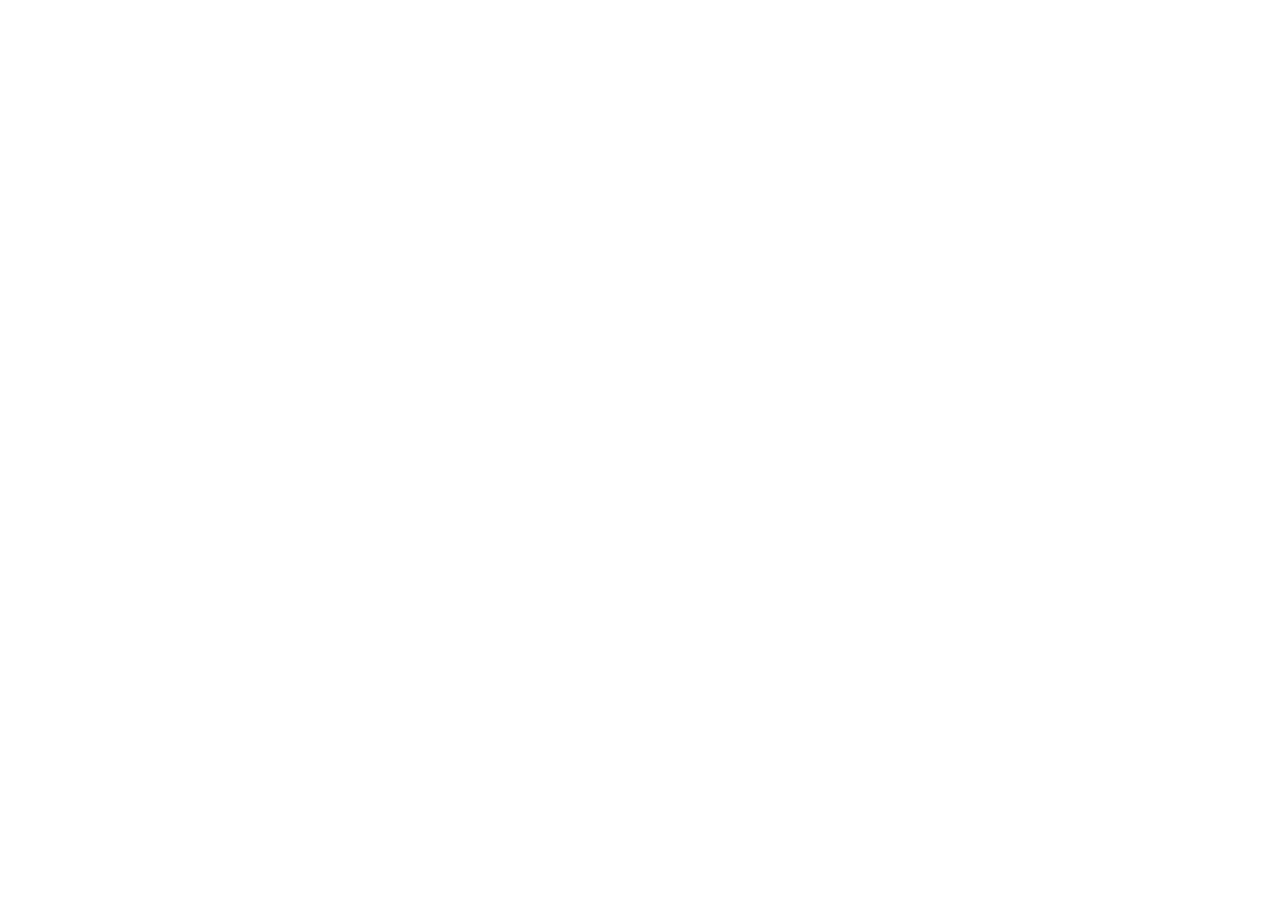
==== cv_matias.html @ 4b32faf1 "Actualizacion foto" ====
<!DOCTYPE html>

<html>

<head>

<meta charset="utf-8" />
<meta name="generator" content="pandoc" />
<meta http-equiv="X-UA-Compatible" content="IE=EDGE" />




<title>cv_matias.knit</title>

<script>// Pandoc 2.9 adds attributes on both header and div. We remove the former (to
// be compatible with the behavior of Pandoc < 2.8).
document.addEventListener('DOMContentLoaded', function(e) {
  var hs = document.querySelectorAll("div.section[class*='level'] > :first-child");
  var i, h, a;
  for (i = 0; i < hs.length; i++) {
    h = hs[i];
    if (!/^h[1-6]$/i.test(h.tagName)) continue;  // it should be a header h1-h6
    a = h.attributes;
    while (a.length > 0) h.removeAttribute(a[0].name);
  }
});
</script>
<script>/*! jQuery v3.6.0 | (c) OpenJS Foundation and other contributors | jquery.org/license */
!function(e,t){"use strict";"object"==typeof module&&"object"==typeof module.exports?module.exports=e.document?t(e,!0):function(e){if(!e.document)throw new Error("jQuery requires a window with a document");return t(e)}:t(e)}("undefined"!=typeof window?window:this,function(C,e){"use strict";var t=[],r=Object.getPrototypeOf,s=t.slice,g=t.flat?function(e){return t.flat.call(e)}:function(e){return t.concat.apply([],e)},u=t.push,i=t.indexOf,n={},o=n.toString,v=n.hasOwnProperty,a=v.toString,l=a.call(Object),y={},m=function(e){return"function"==typeof e&&"number"!=typeof e.nodeType&&"function"!=typeof e.item},x=function(e){return null!=e&&e===e.window},E=C.document,c={type:!0,src:!0,nonce:!0,noModule:!0};function b(e,t,n){var r,i,o=(n=n||E).createElement("script");if(o.text=e,t)for(r in c)(i=t[r]||t.getAttribute&&t.getAttribute(r))&&o.setAttribute(r,i);n.head.appendChild(o).parentNode.removeChild(o)}function w(e){return null==e?e+"":"object"==typeof e||"function"==typeof e?n[o.call(e)]||"object":typeof e}var f="3.6.0",S=function(e,t){return new S.fn.init(e,t)};function p(e){var t=!!e&&"length"in e&&e.length,n=w(e);return!m(e)&&!x(e)&&("array"===n||0===t||"number"==typeof t&&0<t&&t-1 in e)}S.fn=S.prototype={jquery:f,constructor:S,length:0,toArray:function(){return s.call(this)},get:function(e){return null==e?s.call(this):e<0?this[e+this.length]:this[e]},pushStack:function(e){var t=S.merge(this.constructor(),e);return t.prevObject=this,t},each:function(e){return S.each(this,e)},map:function(n){return this.pushStack(S.map(this,function(e,t){return n.call(e,t,e)}))},slice:function(){return this.pushStack(s.apply(this,arguments))},first:function(){return this.eq(0)},last:function(){return this.eq(-1)},even:function(){return this.pushStack(S.grep(this,function(e,t){return(t+1)%2}))},odd:function(){return this.pushStack(S.grep(this,function(e,t){return t%2}))},eq:function(e){var t=this.length,n=+e+(e<0?t:0);return this.pushStack(0<=n&&n<t?[this[n]]:[])},end:function(){return this.prevObject||this.constructor()},push:u,sort:t.sort,splice:t.splice},S.extend=S.fn.extend=function(){var e,t,n,r,i,o,a=arguments[0]||{},s=1,u=arguments.length,l=!1;for("boolean"==typeof a&&(l=a,a=arguments[s]||{},s++),"object"==typeof a||m(a)||(a={}),s===u&&(a=this,s--);s<u;s++)if(null!=(e=arguments[s]))for(t in e)r=e[t],"__proto__"!==t&&a!==r&&(l&&r&&(S.isPlainObject(r)||(i=Array.isArray(r)))?(n=a[t],o=i&&!Array.isArray(n)?[]:i||S.isPlainObject(n)?n:{},i=!1,a[t]=S.extend(l,o,r)):void 0!==r&&(a[t]=r));return a},S.extend({expando:"jQuery"+(f+Math.random()).replace(/\D/g,""),isReady:!0,error:function(e){throw new Error(e)},noop:function(){},isPlainObject:function(e){var t,n;return!(!e||"[object Object]"!==o.call(e))&&(!(t=r(e))||"function"==typeof(n=v.call(t,"constructor")&&t.constructor)&&a.call(n)===l)},isEmptyObject:function(e){var t;for(t in e)return!1;return!0},globalEval:function(e,t,n){b(e,{nonce:t&&t.nonce},n)},each:function(e,t){var n,r=0;if(p(e)){for(n=e.length;r<n;r++)if(!1===t.call(e[r],r,e[r]))break}else for(r in e)if(!1===t.call(e[r],r,e[r]))break;return e},makeArray:function(e,t){var n=t||[];return null!=e&&(p(Object(e))?S.merge(n,"string"==typeof e?[e]:e):u.call(n,e)),n},inArray:function(e,t,n){return null==t?-1:i.call(t,e,n)},merge:function(e,t){for(var n=+t.length,r=0,i=e.length;r<n;r++)e[i++]=t[r];return e.length=i,e},grep:function(e,t,n){for(var r=[],i=0,o=e.length,a=!n;i<o;i++)!t(e[i],i)!==a&&r.push(e[i]);return r},map:function(e,t,n){var r,i,o=0,a=[];if(p(e))for(r=e.length;o<r;o++)null!=(i=t(e[o],o,n))&&a.push(i);else for(o in e)null!=(i=t(e[o],o,n))&&a.push(i);return g(a)},guid:1,support:y}),"function"==typeof Symbol&&(S.fn[Symbol.iterator]=t[Symbol.iterator]),S.each("Boolean Number String Function Array Date RegExp Object Error Symbol".split(" "),function(e,t){n["[object "+t+"]"]=t.toLowerCase()});var d=function(n){var e,d,b,o,i,h,f,g,w,u,l,T,C,a,E,v,s,c,y,S="sizzle"+1*new Date,p=n.document,k=0,r=0,m=ue(),x=ue(),A=ue(),N=ue(),j=function(e,t){return e===t&&(l=!0),0},D={}.hasOwnProperty,t=[],q=t.pop,L=t.push,H=t.push,O=t.slice,P=function(e,t){for(var n=0,r=e.length;n<r;n++)if(e[n]===t)return n;return-1},R="checked|selected|async|autofocus|autoplay|controls|defer|disabled|hidden|ismap|loop|multiple|open|readonly|required|scoped",M="[\\x20\\t\\r\\n\\f]",I="(?:\\\\[\\da-fA-F]{1,6}"+M+"?|\\\\[^\\r\\n\\f]|[\\w-]|[^\0-\\x7f])+",W="\\["+M+"*("+I+")(?:"+M+"*([*^$|!~]?=)"+M+"*(?:'((?:\\\\.|[^\\\\'])*)'|\"((?:\\\\.|[^\\\\\"])*)\"|("+I+"))|)"+M+"*\\]",F=":("+I+")(?:\\((('((?:\\\\.|[^\\\\'])*)'|\"((?:\\\\.|[^\\\\\"])*)\")|((?:\\\\.|[^\\\\()[\\]]|"+W+")*)|.*)\\)|)",B=new RegExp(M+"+","g"),$=new RegExp("^"+M+"+|((?:^|[^\\\\])(?:\\\\.)*)"+M+"+$","g"),_=new RegExp("^"+M+"*,"+M+"*"),z=new RegExp("^"+M+"*([>+~]|"+M+")"+M+"*"),U=new RegExp(M+"|>"),X=new RegExp(F),V=new RegExp("^"+I+"$"),G={ID:new RegExp("^#("+I+")"),CLASS:new RegExp("^\\.("+I+")"),TAG:new RegExp("^("+I+"|[*])"),ATTR:new RegExp("^"+W),PSEUDO:new RegExp("^"+F),CHILD:new RegExp("^:(only|first|last|nth|nth-last)-(child|of-type)(?:\\("+M+"*(even|odd|(([+-]|)(\\d*)n|)"+M+"*(?:([+-]|)"+M+"*(\\d+)|))"+M+"*\\)|)","i"),bool:new RegExp("^(?:"+R+")$","i"),needsContext:new RegExp("^"+M+"*[>+~]|:(even|odd|eq|gt|lt|nth|first|last)(?:\\("+M+"*((?:-\\d)?\\d*)"+M+"*\\)|)(?=[^-]|$)","i")},Y=/HTML$/i,Q=/^(?:input|select|textarea|button)$/i,J=/^h\d$/i,K=/^[^{]+\{\s*\[native \w/,Z=/^(?:#([\w-]+)|(\w+)|\.([\w-]+))$/,ee=/[+~]/,te=new RegExp("\\\\[\\da-fA-F]{1,6}"+M+"?|\\\\([^\\r\\n\\f])","g"),ne=function(e,t){var n="0x"+e.slice(1)-65536;return t||(n<0?String.fromCharCode(n+65536):String.fromCharCode(n>>10|55296,1023&n|56320))},re=/([\0-\x1f\x7f]|^-?\d)|^-$|[^\0-\x1f\x7f-\uFFFF\w-]/g,ie=function(e,t){return t?"\0"===e?"\ufffd":e.slice(0,-1)+"\\"+e.charCodeAt(e.length-1).toString(16)+" ":"\\"+e},oe=function(){T()},ae=be(function(e){return!0===e.disabled&&"fieldset"===e.nodeName.toLowerCase()},{dir:"parentNode",next:"legend"});try{H.apply(t=O.call(p.childNodes),p.childNodes),t[p.childNodes.length].nodeType}catch(e){H={apply:t.length?function(e,t){L.apply(e,O.call(t))}:function(e,t){var n=e.length,r=0;while(e[n++]=t[r++]);e.length=n-1}}}function se(t,e,n,r){var i,o,a,s,u,l,c,f=e&&e.ownerDocument,p=e?e.nodeType:9;if(n=n||[],"string"!=typeof t||!t||1!==p&&9!==p&&11!==p)return n;if(!r&&(T(e),e=e||C,E)){if(11!==p&&(u=Z.exec(t)))if(i=u[1]){if(9===p){if(!(a=e.getElementById(i)))return n;if(a.id===i)return n.push(a),n}else if(f&&(a=f.getElementById(i))&&y(e,a)&&a.id===i)return n.push(a),n}else{if(u[2])return H.apply(n,e.getElementsByTagName(t)),n;if((i=u[3])&&d.getElementsByClassName&&e.getElementsByClassName)return H.apply(n,e.getElementsByClassName(i)),n}if(d.qsa&&!N[t+" "]&&(!v||!v.test(t))&&(1!==p||"object"!==e.nodeName.toLowerCase())){if(c=t,f=e,1===p&&(U.test(t)||z.test(t))){(f=ee.test(t)&&ye(e.parentNode)||e)===e&&d.scope||((s=e.getAttribute("id"))?s=s.replace(re,ie):e.setAttribute("id",s=S)),o=(l=h(t)).length;while(o--)l[o]=(s?"#"+s:":scope")+" "+xe(l[o]);c=l.join(",")}try{return H.apply(n,f.querySelectorAll(c)),n}catch(e){N(t,!0)}finally{s===S&&e.removeAttribute("id")}}}return g(t.replace($,"$1"),e,n,r)}function ue(){var r=[];return function e(t,n){return r.push(t+" ")>b.cacheLength&&delete e[r.shift()],e[t+" "]=n}}function le(e){return e[S]=!0,e}function ce(e){var t=C.createElement("fieldset");try{return!!e(t)}catch(e){return!1}finally{t.parentNode&&t.parentNode.removeChild(t),t=null}}function fe(e,t){var n=e.split("|"),r=n.length;while(r--)b.attrHandle[n[r]]=t}function pe(e,t){var n=t&&e,r=n&&1===e.nodeType&&1===t.nodeType&&e.sourceIndex-t.sourceIndex;if(r)return r;if(n)while(n=n.nextSibling)if(n===t)return-1;return e?1:-1}function de(t){return function(e){return"input"===e.nodeName.toLowerCase()&&e.type===t}}function he(n){return function(e){var t=e.nodeName.toLowerCase();return("input"===t||"button"===t)&&e.type===n}}function ge(t){return function(e){return"form"in e?e.parentNode&&!1===e.disabled?"label"in e?"label"in e.parentNode?e.parentNode.disabled===t:e.disabled===t:e.isDisabled===t||e.isDisabled!==!t&&ae(e)===t:e.disabled===t:"label"in e&&e.disabled===t}}function ve(a){return le(function(o){return o=+o,le(function(e,t){var n,r=a([],e.length,o),i=r.length;while(i--)e[n=r[i]]&&(e[n]=!(t[n]=e[n]))})})}function ye(e){return e&&"undefined"!=typeof e.getElementsByTagName&&e}for(e in d=se.support={},i=se.isXML=function(e){var t=e&&e.namespaceURI,n=e&&(e.ownerDocument||e).documentElement;return!Y.test(t||n&&n.nodeName||"HTML")},T=se.setDocument=function(e){var t,n,r=e?e.ownerDocument||e:p;return r!=C&&9===r.nodeType&&r.documentElement&&(a=(C=r).documentElement,E=!i(C),p!=C&&(n=C.defaultView)&&n.top!==n&&(n.addEventListener?n.addEventListener("unload",oe,!1):n.attachEvent&&n.attachEvent("onunload",oe)),d.scope=ce(function(e){return a.appendChild(e).appendChild(C.createElement("div")),"undefined"!=typeof e.querySelectorAll&&!e.querySelectorAll(":scope fieldset div").length}),d.attributes=ce(function(e){return e.className="i",!e.getAttribute("className")}),d.getElementsByTagName=ce(function(e){return e.appendChild(C.createComment("")),!e.getElementsByTagName("*").length}),d.getElementsByClassName=K.test(C.getElementsByClassName),d.getById=ce(function(e){return a.appendChild(e).id=S,!C.getElementsByName||!C.getElementsByName(S).length}),d.getById?(b.filter.ID=function(e){var t=e.replace(te,ne);return function(e){return e.getAttribute("id")===t}},b.find.ID=function(e,t){if("undefined"!=typeof t.getElementById&&E){var n=t.getElementById(e);return n?[n]:[]}}):(b.filter.ID=function(e){var n=e.replace(te,ne);return function(e){var t="undefined"!=typeof e.getAttributeNode&&e.getAttributeNode("id");return t&&t.value===n}},b.find.ID=function(e,t){if("undefined"!=typeof t.getElementById&&E){var n,r,i,o=t.getElementById(e);if(o){if((n=o.getAttributeNode("id"))&&n.value===e)return[o];i=t.getElementsByName(e),r=0;while(o=i[r++])if((n=o.getAttributeNode("id"))&&n.value===e)return[o]}return[]}}),b.find.TAG=d.getElementsByTagName?function(e,t){return"undefined"!=typeof t.getElementsByTagName?t.getElementsByTagName(e):d.qsa?t.querySelectorAll(e):void 0}:function(e,t){var n,r=[],i=0,o=t.getElementsByTagName(e);if("*"===e){while(n=o[i++])1===n.nodeType&&r.push(n);return r}return o},b.find.CLASS=d.getElementsByClassName&&function(e,t){if("undefined"!=typeof t.getElementsByClassName&&E)return t.getElementsByClassName(e)},s=[],v=[],(d.qsa=K.test(C.querySelectorAll))&&(ce(function(e){var t;a.appendChild(e).innerHTML="<a id='"+S+"'></a><select id='"+S+"-\r\\' msallowcapture=''><option selected=''></option></select>",e.querySelectorAll("[msallowcapture^='']").length&&v.push("[*^$]="+M+"*(?:''|\"\")"),e.querySelectorAll("[selected]").length||v.push("\\["+M+"*(?:value|"+R+")"),e.querySelectorAll("[id~="+S+"-]").length||v.push("~="),(t=C.createElement("input")).setAttribute("name",""),e.appendChild(t),e.querySelectorAll("[name='']").length||v.push("\\["+M+"*name"+M+"*="+M+"*(?:''|\"\")"),e.querySelectorAll(":checked").length||v.push(":checked"),e.querySelectorAll("a#"+S+"+*").length||v.push(".#.+[+~]"),e.querySelectorAll("\\\f"),v.push("[\\r\\n\\f]")}),ce(function(e){e.innerHTML="<a href='' disabled='disabled'></a><select disabled='disabled'><option/></select>";var t=C.createElement("input");t.setAttribute("type","hidden"),e.appendChild(t).setAttribute("name","D"),e.querySelectorAll("[name=d]").length&&v.push("name"+M+"*[*^$|!~]?="),2!==e.querySelectorAll(":enabled").length&&v.push(":enabled",":disabled"),a.appendChild(e).disabled=!0,2!==e.querySelectorAll(":disabled").length&&v.push(":enabled",":disabled"),e.querySelectorAll("*,:x"),v.push(",.*:")})),(d.matchesSelector=K.test(c=a.matches||a.webkitMatchesSelector||a.mozMatchesSelector||a.oMatchesSelector||a.msMatchesSelector))&&ce(function(e){d.disconnectedMatch=c.call(e,"*"),c.call(e,"[s!='']:x"),s.push("!=",F)}),v=v.length&&new RegExp(v.join("|")),s=s.length&&new RegExp(s.join("|")),t=K.test(a.compareDocumentPosition),y=t||K.test(a.contains)?function(e,t){var n=9===e.nodeType?e.documentElement:e,r=t&&t.parentNode;return e===r||!(!r||1!==r.nodeType||!(n.contains?n.contains(r):e.compareDocumentPosition&&16&e.compareDocumentPosition(r)))}:function(e,t){if(t)while(t=t.parentNode)if(t===e)return!0;return!1},j=t?function(e,t){if(e===t)return l=!0,0;var n=!e.compareDocumentPosition-!t.compareDocumentPosition;return n||(1&(n=(e.ownerDocument||e)==(t.ownerDocument||t)?e.compareDocumentPosition(t):1)||!d.sortDetached&&t.compareDocumentPosition(e)===n?e==C||e.ownerDocument==p&&y(p,e)?-1:t==C||t.ownerDocument==p&&y(p,t)?1:u?P(u,e)-P(u,t):0:4&n?-1:1)}:function(e,t){if(e===t)return l=!0,0;var n,r=0,i=e.parentNode,o=t.parentNode,a=[e],s=[t];if(!i||!o)return e==C?-1:t==C?1:i?-1:o?1:u?P(u,e)-P(u,t):0;if(i===o)return pe(e,t);n=e;while(n=n.parentNode)a.unshift(n);n=t;while(n=n.parentNode)s.unshift(n);while(a[r]===s[r])r++;return r?pe(a[r],s[r]):a[r]==p?-1:s[r]==p?1:0}),C},se.matches=function(e,t){return se(e,null,null,t)},se.matchesSelector=function(e,t){if(T(e),d.matchesSelector&&E&&!N[t+" "]&&(!s||!s.test(t))&&(!v||!v.test(t)))try{var n=c.call(e,t);if(n||d.disconnectedMatch||e.document&&11!==e.document.nodeType)return n}catch(e){N(t,!0)}return 0<se(t,C,null,[e]).length},se.contains=function(e,t){return(e.ownerDocument||e)!=C&&T(e),y(e,t)},se.attr=function(e,t){(e.ownerDocument||e)!=C&&T(e);var n=b.attrHandle[t.toLowerCase()],r=n&&D.call(b.attrHandle,t.toLowerCase())?n(e,t,!E):void 0;return void 0!==r?r:d.attributes||!E?e.getAttribute(t):(r=e.getAttributeNode(t))&&r.specified?r.value:null},se.escape=function(e){return(e+"").replace(re,ie)},se.error=function(e){throw new Error("Syntax error, unrecognized expression: "+e)},se.uniqueSort=function(e){var t,n=[],r=0,i=0;if(l=!d.detectDuplicates,u=!d.sortStable&&e.slice(0),e.sort(j),l){while(t=e[i++])t===e[i]&&(r=n.push(i));while(r--)e.splice(n[r],1)}return u=null,e},o=se.getText=function(e){var t,n="",r=0,i=e.nodeType;if(i){if(1===i||9===i||11===i){if("string"==typeof e.textContent)return e.textContent;for(e=e.firstChild;e;e=e.nextSibling)n+=o(e)}else if(3===i||4===i)return e.nodeValue}else while(t=e[r++])n+=o(t);return n},(b=se.selectors={cacheLength:50,createPseudo:le,match:G,attrHandle:{},find:{},relative:{">":{dir:"parentNode",first:!0}," ":{dir:"parentNode"},"+":{dir:"previousSibling",first:!0},"~":{dir:"previousSibling"}},preFilter:{ATTR:function(e){return e[1]=e[1].replace(te,ne),e[3]=(e[3]||e[4]||e[5]||"").replace(te,ne),"~="===e[2]&&(e[3]=" "+e[3]+" "),e.slice(0,4)},CHILD:function(e){return e[1]=e[1].toLowerCase(),"nth"===e[1].slice(0,3)?(e[3]||se.error(e[0]),e[4]=+(e[4]?e[5]+(e[6]||1):2*("even"===e[3]||"odd"===e[3])),e[5]=+(e[7]+e[8]||"odd"===e[3])):e[3]&&se.error(e[0]),e},PSEUDO:function(e){var t,n=!e[6]&&e[2];return G.CHILD.test(e[0])?null:(e[3]?e[2]=e[4]||e[5]||"":n&&X.test(n)&&(t=h(n,!0))&&(t=n.indexOf(")",n.length-t)-n.length)&&(e[0]=e[0].slice(0,t),e[2]=n.slice(0,t)),e.slice(0,3))}},filter:{TAG:function(e){var t=e.replace(te,ne).toLowerCase();return"*"===e?function(){return!0}:function(e){return e.nodeName&&e.nodeName.toLowerCase()===t}},CLASS:function(e){var t=m[e+" "];return t||(t=new RegExp("(^|"+M+")"+e+"("+M+"|$)"))&&m(e,function(e){return t.test("string"==typeof e.className&&e.className||"undefined"!=typeof e.getAttribute&&e.getAttribute("class")||"")})},ATTR:function(n,r,i){return function(e){var t=se.attr(e,n);return null==t?"!="===r:!r||(t+="","="===r?t===i:"!="===r?t!==i:"^="===r?i&&0===t.indexOf(i):"*="===r?i&&-1<t.indexOf(i):"$="===r?i&&t.slice(-i.length)===i:"~="===r?-1<(" "+t.replace(B," ")+" ").indexOf(i):"|="===r&&(t===i||t.slice(0,i.length+1)===i+"-"))}},CHILD:function(h,e,t,g,v){var y="nth"!==h.slice(0,3),m="last"!==h.slice(-4),x="of-type"===e;return 1===g&&0===v?function(e){return!!e.parentNode}:function(e,t,n){var r,i,o,a,s,u,l=y!==m?"nextSibling":"previousSibling",c=e.parentNode,f=x&&e.nodeName.toLowerCase(),p=!n&&!x,d=!1;if(c){if(y){while(l){a=e;while(a=a[l])if(x?a.nodeName.toLowerCase()===f:1===a.nodeType)return!1;u=l="only"===h&&!u&&"nextSibling"}return!0}if(u=[m?c.firstChild:c.lastChild],m&&p){d=(s=(r=(i=(o=(a=c)[S]||(a[S]={}))[a.uniqueID]||(o[a.uniqueID]={}))[h]||[])[0]===k&&r[1])&&r[2],a=s&&c.childNodes[s];while(a=++s&&a&&a[l]||(d=s=0)||u.pop())if(1===a.nodeType&&++d&&a===e){i[h]=[k,s,d];break}}else if(p&&(d=s=(r=(i=(o=(a=e)[S]||(a[S]={}))[a.uniqueID]||(o[a.uniqueID]={}))[h]||[])[0]===k&&r[1]),!1===d)while(a=++s&&a&&a[l]||(d=s=0)||u.pop())if((x?a.nodeName.toLowerCase()===f:1===a.nodeType)&&++d&&(p&&((i=(o=a[S]||(a[S]={}))[a.uniqueID]||(o[a.uniqueID]={}))[h]=[k,d]),a===e))break;return(d-=v)===g||d%g==0&&0<=d/g}}},PSEUDO:function(e,o){var t,a=b.pseudos[e]||b.setFilters[e.toLowerCase()]||se.error("unsupported pseudo: "+e);return a[S]?a(o):1<a.length?(t=[e,e,"",o],b.setFilters.hasOwnProperty(e.toLowerCase())?le(function(e,t){var n,r=a(e,o),i=r.length;while(i--)e[n=P(e,r[i])]=!(t[n]=r[i])}):function(e){return a(e,0,t)}):a}},pseudos:{not:le(function(e){var r=[],i=[],s=f(e.replace($,"$1"));return s[S]?le(function(e,t,n,r){var i,o=s(e,null,r,[]),a=e.length;while(a--)(i=o[a])&&(e[a]=!(t[a]=i))}):function(e,t,n){return r[0]=e,s(r,null,n,i),r[0]=null,!i.pop()}}),has:le(function(t){return function(e){return 0<se(t,e).length}}),contains:le(function(t){return t=t.replace(te,ne),function(e){return-1<(e.textContent||o(e)).indexOf(t)}}),lang:le(function(n){return V.test(n||"")||se.error("unsupported lang: "+n),n=n.replace(te,ne).toLowerCase(),function(e){var t;do{if(t=E?e.lang:e.getAttribute("xml:lang")||e.getAttribute("lang"))return(t=t.toLowerCase())===n||0===t.indexOf(n+"-")}while((e=e.parentNode)&&1===e.nodeType);return!1}}),target:function(e){var t=n.location&&n.location.hash;return t&&t.slice(1)===e.id},root:function(e){return e===a},focus:function(e){return e===C.activeElement&&(!C.hasFocus||C.hasFocus())&&!!(e.type||e.href||~e.tabIndex)},enabled:ge(!1),disabled:ge(!0),checked:function(e){var t=e.nodeName.toLowerCase();return"input"===t&&!!e.checked||"option"===t&&!!e.selected},selected:function(e){return e.parentNode&&e.parentNode.selectedIndex,!0===e.selected},empty:function(e){for(e=e.firstChild;e;e=e.nextSibling)if(e.nodeType<6)return!1;return!0},parent:function(e){return!b.pseudos.empty(e)},header:function(e){return J.test(e.nodeName)},input:function(e){return Q.test(e.nodeName)},button:function(e){var t=e.nodeName.toLowerCase();return"input"===t&&"button"===e.type||"button"===t},text:function(e){var t;return"input"===e.nodeName.toLowerCase()&&"text"===e.type&&(null==(t=e.getAttribute("type"))||"text"===t.toLowerCase())},first:ve(function(){return[0]}),last:ve(function(e,t){return[t-1]}),eq:ve(function(e,t,n){return[n<0?n+t:n]}),even:ve(function(e,t){for(var n=0;n<t;n+=2)e.push(n);return e}),odd:ve(function(e,t){for(var n=1;n<t;n+=2)e.push(n);return e}),lt:ve(function(e,t,n){for(var r=n<0?n+t:t<n?t:n;0<=--r;)e.push(r);return e}),gt:ve(function(e,t,n){for(var r=n<0?n+t:n;++r<t;)e.push(r);return e})}}).pseudos.nth=b.pseudos.eq,{radio:!0,checkbox:!0,file:!0,password:!0,image:!0})b.pseudos[e]=de(e);for(e in{submit:!0,reset:!0})b.pseudos[e]=he(e);function me(){}function xe(e){for(var t=0,n=e.length,r="";t<n;t++)r+=e[t].value;return r}function be(s,e,t){var u=e.dir,l=e.next,c=l||u,f=t&&"parentNode"===c,p=r++;return e.first?function(e,t,n){while(e=e[u])if(1===e.nodeType||f)return s(e,t,n);return!1}:function(e,t,n){var r,i,o,a=[k,p];if(n){while(e=e[u])if((1===e.nodeType||f)&&s(e,t,n))return!0}else while(e=e[u])if(1===e.nodeType||f)if(i=(o=e[S]||(e[S]={}))[e.uniqueID]||(o[e.uniqueID]={}),l&&l===e.nodeName.toLowerCase())e=e[u]||e;else{if((r=i[c])&&r[0]===k&&r[1]===p)return a[2]=r[2];if((i[c]=a)[2]=s(e,t,n))return!0}return!1}}function we(i){return 1<i.length?function(e,t,n){var r=i.length;while(r--)if(!i[r](e,t,n))return!1;return!0}:i[0]}function Te(e,t,n,r,i){for(var o,a=[],s=0,u=e.length,l=null!=t;s<u;s++)(o=e[s])&&(n&&!n(o,r,i)||(a.push(o),l&&t.push(s)));return a}function Ce(d,h,g,v,y,e){return v&&!v[S]&&(v=Ce(v)),y&&!y[S]&&(y=Ce(y,e)),le(function(e,t,n,r){var i,o,a,s=[],u=[],l=t.length,c=e||function(e,t,n){for(var r=0,i=t.length;r<i;r++)se(e,t[r],n);return n}(h||"*",n.nodeType?[n]:n,[]),f=!d||!e&&h?c:Te(c,s,d,n,r),p=g?y||(e?d:l||v)?[]:t:f;if(g&&g(f,p,n,r),v){i=Te(p,u),v(i,[],n,r),o=i.length;while(o--)(a=i[o])&&(p[u[o]]=!(f[u[o]]=a))}if(e){if(y||d){if(y){i=[],o=p.length;while(o--)(a=p[o])&&i.push(f[o]=a);y(null,p=[],i,r)}o=p.length;while(o--)(a=p[o])&&-1<(i=y?P(e,a):s[o])&&(e[i]=!(t[i]=a))}}else p=Te(p===t?p.splice(l,p.length):p),y?y(null,t,p,r):H.apply(t,p)})}function Ee(e){for(var i,t,n,r=e.length,o=b.relative[e[0].type],a=o||b.relative[" "],s=o?1:0,u=be(function(e){return e===i},a,!0),l=be(function(e){return-1<P(i,e)},a,!0),c=[function(e,t,n){var r=!o&&(n||t!==w)||((i=t).nodeType?u(e,t,n):l(e,t,n));return i=null,r}];s<r;s++)if(t=b.relative[e[s].type])c=[be(we(c),t)];else{if((t=b.filter[e[s].type].apply(null,e[s].matches))[S]){for(n=++s;n<r;n++)if(b.relative[e[n].type])break;return Ce(1<s&&we(c),1<s&&xe(e.slice(0,s-1).concat({value:" "===e[s-2].type?"*":""})).replace($,"$1"),t,s<n&&Ee(e.slice(s,n)),n<r&&Ee(e=e.slice(n)),n<r&&xe(e))}c.push(t)}return we(c)}return me.prototype=b.filters=b.pseudos,b.setFilters=new me,h=se.tokenize=function(e,t){var n,r,i,o,a,s,u,l=x[e+" "];if(l)return t?0:l.slice(0);a=e,s=[],u=b.preFilter;while(a){for(o in n&&!(r=_.exec(a))||(r&&(a=a.slice(r[0].length)||a),s.push(i=[])),n=!1,(r=z.exec(a))&&(n=r.shift(),i.push({value:n,type:r[0].replace($," ")}),a=a.slice(n.length)),b.filter)!(r=G[o].exec(a))||u[o]&&!(r=u[o](r))||(n=r.shift(),i.push({value:n,type:o,matches:r}),a=a.slice(n.length));if(!n)break}return t?a.length:a?se.error(e):x(e,s).slice(0)},f=se.compile=function(e,t){var n,v,y,m,x,r,i=[],o=[],a=A[e+" "];if(!a){t||(t=h(e)),n=t.length;while(n--)(a=Ee(t[n]))[S]?i.push(a):o.push(a);(a=A(e,(v=o,m=0<(y=i).length,x=0<v.length,r=function(e,t,n,r,i){var o,a,s,u=0,l="0",c=e&&[],f=[],p=w,d=e||x&&b.find.TAG("*",i),h=k+=null==p?1:Math.random()||.1,g=d.length;for(i&&(w=t==C||t||i);l!==g&&null!=(o=d[l]);l++){if(x&&o){a=0,t||o.ownerDocument==C||(T(o),n=!E);while(s=v[a++])if(s(o,t||C,n)){r.push(o);break}i&&(k=h)}m&&((o=!s&&o)&&u--,e&&c.push(o))}if(u+=l,m&&l!==u){a=0;while(s=y[a++])s(c,f,t,n);if(e){if(0<u)while(l--)c[l]||f[l]||(f[l]=q.call(r));f=Te(f)}H.apply(r,f),i&&!e&&0<f.length&&1<u+y.length&&se.uniqueSort(r)}return i&&(k=h,w=p),c},m?le(r):r))).selector=e}return a},g=se.select=function(e,t,n,r){var i,o,a,s,u,l="function"==typeof e&&e,c=!r&&h(e=l.selector||e);if(n=n||[],1===c.length){if(2<(o=c[0]=c[0].slice(0)).length&&"ID"===(a=o[0]).type&&9===t.nodeType&&E&&b.relative[o[1].type]){if(!(t=(b.find.ID(a.matches[0].replace(te,ne),t)||[])[0]))return n;l&&(t=t.parentNode),e=e.slice(o.shift().value.length)}i=G.needsContext.test(e)?0:o.length;while(i--){if(a=o[i],b.relative[s=a.type])break;if((u=b.find[s])&&(r=u(a.matches[0].replace(te,ne),ee.test(o[0].type)&&ye(t.parentNode)||t))){if(o.splice(i,1),!(e=r.length&&xe(o)))return H.apply(n,r),n;break}}}return(l||f(e,c))(r,t,!E,n,!t||ee.test(e)&&ye(t.parentNode)||t),n},d.sortStable=S.split("").sort(j).join("")===S,d.detectDuplicates=!!l,T(),d.sortDetached=ce(function(e){return 1&e.compareDocumentPosition(C.createElement("fieldset"))}),ce(function(e){return e.innerHTML="<a href='#'></a>","#"===e.firstChild.getAttribute("href")})||fe("type|href|height|width",function(e,t,n){if(!n)return e.getAttribute(t,"type"===t.toLowerCase()?1:2)}),d.attributes&&ce(function(e){return e.innerHTML="<input/>",e.firstChild.setAttribute("value",""),""===e.firstChild.getAttribute("value")})||fe("value",function(e,t,n){if(!n&&"input"===e.nodeName.toLowerCase())return e.defaultValue}),ce(function(e){return null==e.getAttribute("disabled")})||fe(R,function(e,t,n){var r;if(!n)return!0===e[t]?t.toLowerCase():(r=e.getAttributeNode(t))&&r.specified?r.value:null}),se}(C);S.find=d,S.expr=d.selectors,S.expr[":"]=S.expr.pseudos,S.uniqueSort=S.unique=d.uniqueSort,S.text=d.getText,S.isXMLDoc=d.isXML,S.contains=d.contains,S.escapeSelector=d.escape;var h=function(e,t,n){var r=[],i=void 0!==n;while((e=e[t])&&9!==e.nodeType)if(1===e.nodeType){if(i&&S(e).is(n))break;r.push(e)}return r},T=function(e,t){for(var n=[];e;e=e.nextSibling)1===e.nodeType&&e!==t&&n.push(e);return n},k=S.expr.match.needsContext;function A(e,t){return e.nodeName&&e.nodeName.toLowerCase()===t.toLowerCase()}var N=/^<([a-z][^\/\0>:\x20\t\r\n\f]*)[\x20\t\r\n\f]*\/?>(?:<\/\1>|)$/i;function j(e,n,r){return m(n)?S.grep(e,function(e,t){return!!n.call(e,t,e)!==r}):n.nodeType?S.grep(e,function(e){return e===n!==r}):"string"!=typeof n?S.grep(e,function(e){return-1<i.call(n,e)!==r}):S.filter(n,e,r)}S.filter=function(e,t,n){var r=t[0];return n&&(e=":not("+e+")"),1===t.length&&1===r.nodeType?S.find.matchesSelector(r,e)?[r]:[]:S.find.matches(e,S.grep(t,function(e){return 1===e.nodeType}))},S.fn.extend({find:function(e){var t,n,r=this.length,i=this;if("string"!=typeof e)return this.pushStack(S(e).filter(function(){for(t=0;t<r;t++)if(S.contains(i[t],this))return!0}));for(n=this.pushStack([]),t=0;t<r;t++)S.find(e,i[t],n);return 1<r?S.uniqueSort(n):n},filter:function(e){return this.pushStack(j(this,e||[],!1))},not:function(e){return this.pushStack(j(this,e||[],!0))},is:function(e){return!!j(this,"string"==typeof e&&k.test(e)?S(e):e||[],!1).length}});var D,q=/^(?:\s*(<[\w\W]+>)[^>]*|#([\w-]+))$/;(S.fn.init=function(e,t,n){var r,i;if(!e)return this;if(n=n||D,"string"==typeof e){if(!(r="<"===e[0]&&">"===e[e.length-1]&&3<=e.length?[null,e,null]:q.exec(e))||!r[1]&&t)return!t||t.jquery?(t||n).find(e):this.constructor(t).find(e);if(r[1]){if(t=t instanceof S?t[0]:t,S.merge(this,S.parseHTML(r[1],t&&t.nodeType?t.ownerDocument||t:E,!0)),N.test(r[1])&&S.isPlainObject(t))for(r in t)m(this[r])?this[r](t[r]):this.attr(r,t[r]);return this}return(i=E.getElementById(r[2]))&&(this[0]=i,this.length=1),this}return e.nodeType?(this[0]=e,this.length=1,this):m(e)?void 0!==n.ready?n.ready(e):e(S):S.makeArray(e,this)}).prototype=S.fn,D=S(E);var L=/^(?:parents|prev(?:Until|All))/,H={children:!0,contents:!0,next:!0,prev:!0};function O(e,t){while((e=e[t])&&1!==e.nodeType);return e}S.fn.extend({has:function(e){var t=S(e,this),n=t.length;return this.filter(function(){for(var e=0;e<n;e++)if(S.contains(this,t[e]))return!0})},closest:function(e,t){var n,r=0,i=this.length,o=[],a="string"!=typeof e&&S(e);if(!k.test(e))for(;r<i;r++)for(n=this[r];n&&n!==t;n=n.parentNode)if(n.nodeType<11&&(a?-1<a.index(n):1===n.nodeType&&S.find.matchesSelector(n,e))){o.push(n);break}return this.pushStack(1<o.length?S.uniqueSort(o):o)},index:function(e){return e?"string"==typeof e?i.call(S(e),this[0]):i.call(this,e.jquery?e[0]:e):this[0]&&this[0].parentNode?this.first().prevAll().length:-1},add:function(e,t){return this.pushStack(S.uniqueSort(S.merge(this.get(),S(e,t))))},addBack:function(e){return this.add(null==e?this.prevObject:this.prevObject.filter(e))}}),S.each({parent:function(e){var t=e.parentNode;return t&&11!==t.nodeType?t:null},parents:function(e){return h(e,"parentNode")},parentsUntil:function(e,t,n){return h(e,"parentNode",n)},next:function(e){return O(e,"nextSibling")},prev:function(e){return O(e,"previousSibling")},nextAll:function(e){return h(e,"nextSibling")},prevAll:function(e){return h(e,"previousSibling")},nextUntil:function(e,t,n){return h(e,"nextSibling",n)},prevUntil:function(e,t,n){return h(e,"previousSibling",n)},siblings:function(e){return T((e.parentNode||{}).firstChild,e)},children:function(e){return T(e.firstChild)},contents:function(e){return null!=e.contentDocument&&r(e.contentDocument)?e.contentDocument:(A(e,"template")&&(e=e.content||e),S.merge([],e.childNodes))}},function(r,i){S.fn[r]=function(e,t){var n=S.map(this,i,e);return"Until"!==r.slice(-5)&&(t=e),t&&"string"==typeof t&&(n=S.filter(t,n)),1<this.length&&(H[r]||S.uniqueSort(n),L.test(r)&&n.reverse()),this.pushStack(n)}});var P=/[^\x20\t\r\n\f]+/g;function R(e){return e}function M(e){throw e}function I(e,t,n,r){var i;try{e&&m(i=e.promise)?i.call(e).done(t).fail(n):e&&m(i=e.then)?i.call(e,t,n):t.apply(void 0,[e].slice(r))}catch(e){n.apply(void 0,[e])}}S.Callbacks=function(r){var e,n;r="string"==typeof r?(e=r,n={},S.each(e.match(P)||[],function(e,t){n[t]=!0}),n):S.extend({},r);var i,t,o,a,s=[],u=[],l=-1,c=function(){for(a=a||r.once,o=i=!0;u.length;l=-1){t=u.shift();while(++l<s.length)!1===s[l].apply(t[0],t[1])&&r.stopOnFalse&&(l=s.length,t=!1)}r.memory||(t=!1),i=!1,a&&(s=t?[]:"")},f={add:function(){return s&&(t&&!i&&(l=s.length-1,u.push(t)),function n(e){S.each(e,function(e,t){m(t)?r.unique&&f.has(t)||s.push(t):t&&t.length&&"string"!==w(t)&&n(t)})}(arguments),t&&!i&&c()),this},remove:function(){return S.each(arguments,function(e,t){var n;while(-1<(n=S.inArray(t,s,n)))s.splice(n,1),n<=l&&l--}),this},has:function(e){return e?-1<S.inArray(e,s):0<s.length},empty:function(){return s&&(s=[]),this},disable:function(){return a=u=[],s=t="",this},disabled:function(){return!s},lock:function(){return a=u=[],t||i||(s=t=""),this},locked:function(){return!!a},fireWith:function(e,t){return a||(t=[e,(t=t||[]).slice?t.slice():t],u.push(t),i||c()),this},fire:function(){return f.fireWith(this,arguments),this},fired:function(){return!!o}};return f},S.extend({Deferred:function(e){var o=[["notify","progress",S.Callbacks("memory"),S.Callbacks("memory"),2],["resolve","done",S.Callbacks("once memory"),S.Callbacks("once memory"),0,"resolved"],["reject","fail",S.Callbacks("once memory"),S.Callbacks("once memory"),1,"rejected"]],i="pending",a={state:function(){return i},always:function(){return s.done(arguments).fail(arguments),this},"catch":function(e){return a.then(null,e)},pipe:function(){var i=arguments;return S.Deferred(function(r){S.each(o,function(e,t){var n=m(i[t[4]])&&i[t[4]];s[t[1]](function(){var e=n&&n.apply(this,arguments);e&&m(e.promise)?e.promise().progress(r.notify).done(r.resolve).fail(r.reject):r[t[0]+"With"](this,n?[e]:arguments)})}),i=null}).promise()},then:function(t,n,r){var u=0;function l(i,o,a,s){return function(){var n=this,r=arguments,e=function(){var e,t;if(!(i<u)){if((e=a.apply(n,r))===o.promise())throw new TypeError("Thenable self-resolution");t=e&&("object"==typeof e||"function"==typeof e)&&e.then,m(t)?s?t.call(e,l(u,o,R,s),l(u,o,M,s)):(u++,t.call(e,l(u,o,R,s),l(u,o,M,s),l(u,o,R,o.notifyWith))):(a!==R&&(n=void 0,r=[e]),(s||o.resolveWith)(n,r))}},t=s?e:function(){try{e()}catch(e){S.Deferred.exceptionHook&&S.Deferred.exceptionHook(e,t.stackTrace),u<=i+1&&(a!==M&&(n=void 0,r=[e]),o.rejectWith(n,r))}};i?t():(S.Deferred.getStackHook&&(t.stackTrace=S.Deferred.getStackHook()),C.setTimeout(t))}}return S.Deferred(function(e){o[0][3].add(l(0,e,m(r)?r:R,e.notifyWith)),o[1][3].add(l(0,e,m(t)?t:R)),o[2][3].add(l(0,e,m(n)?n:M))}).promise()},promise:function(e){return null!=e?S.extend(e,a):a}},s={};return S.each(o,function(e,t){var n=t[2],r=t[5];a[t[1]]=n.add,r&&n.add(function(){i=r},o[3-e][2].disable,o[3-e][3].disable,o[0][2].lock,o[0][3].lock),n.add(t[3].fire),s[t[0]]=function(){return s[t[0]+"With"](this===s?void 0:this,arguments),this},s[t[0]+"With"]=n.fireWith}),a.promise(s),e&&e.call(s,s),s},when:function(e){var n=arguments.length,t=n,r=Array(t),i=s.call(arguments),o=S.Deferred(),a=function(t){return function(e){r[t]=this,i[t]=1<arguments.length?s.call(arguments):e,--n||o.resolveWith(r,i)}};if(n<=1&&(I(e,o.done(a(t)).resolve,o.reject,!n),"pending"===o.state()||m(i[t]&&i[t].then)))return o.then();while(t--)I(i[t],a(t),o.reject);return o.promise()}});var W=/^(Eval|Internal|Range|Reference|Syntax|Type|URI)Error$/;S.Deferred.exceptionHook=function(e,t){C.console&&C.console.warn&&e&&W.test(e.name)&&C.console.warn("jQuery.Deferred exception: "+e.message,e.stack,t)},S.readyException=function(e){C.setTimeout(function(){throw e})};var F=S.Deferred();function B(){E.removeEventListener("DOMContentLoaded",B),C.removeEventListener("load",B),S.ready()}S.fn.ready=function(e){return F.then(e)["catch"](function(e){S.readyException(e)}),this},S.extend({isReady:!1,readyWait:1,ready:function(e){(!0===e?--S.readyWait:S.isReady)||(S.isReady=!0)!==e&&0<--S.readyWait||F.resolveWith(E,[S])}}),S.ready.then=F.then,"complete"===E.readyState||"loading"!==E.readyState&&!E.documentElement.doScroll?C.setTimeout(S.ready):(E.addEventListener("DOMContentLoaded",B),C.addEventListener("load",B));var $=function(e,t,n,r,i,o,a){var s=0,u=e.length,l=null==n;if("object"===w(n))for(s in i=!0,n)$(e,t,s,n[s],!0,o,a);else if(void 0!==r&&(i=!0,m(r)||(a=!0),l&&(a?(t.call(e,r),t=null):(l=t,t=function(e,t,n){return l.call(S(e),n)})),t))for(;s<u;s++)t(e[s],n,a?r:r.call(e[s],s,t(e[s],n)));return i?e:l?t.call(e):u?t(e[0],n):o},_=/^-ms-/,z=/-([a-z])/g;function U(e,t){return t.toUpperCase()}function X(e){return e.replace(_,"ms-").replace(z,U)}var V=function(e){return 1===e.nodeType||9===e.nodeType||!+e.nodeType};function G(){this.expando=S.expando+G.uid++}G.uid=1,G.prototype={cache:function(e){var t=e[this.expando];return t||(t={},V(e)&&(e.nodeType?e[this.expando]=t:Object.defineProperty(e,this.expando,{value:t,configurable:!0}))),t},set:function(e,t,n){var r,i=this.cache(e);if("string"==typeof t)i[X(t)]=n;else for(r in t)i[X(r)]=t[r];return i},get:function(e,t){return void 0===t?this.cache(e):e[this.expando]&&e[this.expando][X(t)]},access:function(e,t,n){return void 0===t||t&&"string"==typeof t&&void 0===n?this.get(e,t):(this.set(e,t,n),void 0!==n?n:t)},remove:function(e,t){var n,r=e[this.expando];if(void 0!==r){if(void 0!==t){n=(t=Array.isArray(t)?t.map(X):(t=X(t))in r?[t]:t.match(P)||[]).length;while(n--)delete r[t[n]]}(void 0===t||S.isEmptyObject(r))&&(e.nodeType?e[this.expando]=void 0:delete e[this.expando])}},hasData:function(e){var t=e[this.expando];return void 0!==t&&!S.isEmptyObject(t)}};var Y=new G,Q=new G,J=/^(?:\{[\w\W]*\}|\[[\w\W]*\])$/,K=/[A-Z]/g;function Z(e,t,n){var r,i;if(void 0===n&&1===e.nodeType)if(r="data-"+t.replace(K,"-$&").toLowerCase(),"string"==typeof(n=e.getAttribute(r))){try{n="true"===(i=n)||"false"!==i&&("null"===i?null:i===+i+""?+i:J.test(i)?JSON.parse(i):i)}catch(e){}Q.set(e,t,n)}else n=void 0;return n}S.extend({hasData:function(e){return Q.hasData(e)||Y.hasData(e)},data:function(e,t,n){return Q.access(e,t,n)},removeData:function(e,t){Q.remove(e,t)},_data:function(e,t,n){return Y.access(e,t,n)},_removeData:function(e,t){Y.remove(e,t)}}),S.fn.extend({data:function(n,e){var t,r,i,o=this[0],a=o&&o.attributes;if(void 0===n){if(this.length&&(i=Q.get(o),1===o.nodeType&&!Y.get(o,"hasDataAttrs"))){t=a.length;while(t--)a[t]&&0===(r=a[t].name).indexOf("data-")&&(r=X(r.slice(5)),Z(o,r,i[r]));Y.set(o,"hasDataAttrs",!0)}return i}return"object"==typeof n?this.each(function(){Q.set(this,n)}):$(this,function(e){var t;if(o&&void 0===e)return void 0!==(t=Q.get(o,n))?t:void 0!==(t=Z(o,n))?t:void 0;this.each(function(){Q.set(this,n,e)})},null,e,1<arguments.length,null,!0)},removeData:function(e){return this.each(function(){Q.remove(this,e)})}}),S.extend({queue:function(e,t,n){var r;if(e)return t=(t||"fx")+"queue",r=Y.get(e,t),n&&(!r||Array.isArray(n)?r=Y.access(e,t,S.makeArray(n)):r.push(n)),r||[]},dequeue:function(e,t){t=t||"fx";var n=S.queue(e,t),r=n.length,i=n.shift(),o=S._queueHooks(e,t);"inprogress"===i&&(i=n.shift(),r--),i&&("fx"===t&&n.unshift("inprogress"),delete o.stop,i.call(e,function(){S.dequeue(e,t)},o)),!r&&o&&o.empty.fire()},_queueHooks:function(e,t){var n=t+"queueHooks";return Y.get(e,n)||Y.access(e,n,{empty:S.Callbacks("once memory").add(function(){Y.remove(e,[t+"queue",n])})})}}),S.fn.extend({queue:function(t,n){var e=2;return"string"!=typeof t&&(n=t,t="fx",e--),arguments.length<e?S.queue(this[0],t):void 0===n?this:this.each(function(){var e=S.queue(this,t,n);S._queueHooks(this,t),"fx"===t&&"inprogress"!==e[0]&&S.dequeue(this,t)})},dequeue:function(e){return this.each(function(){S.dequeue(this,e)})},clearQueue:function(e){return this.queue(e||"fx",[])},promise:function(e,t){var n,r=1,i=S.Deferred(),o=this,a=this.length,s=function(){--r||i.resolveWith(o,[o])};"string"!=typeof e&&(t=e,e=void 0),e=e||"fx";while(a--)(n=Y.get(o[a],e+"queueHooks"))&&n.empty&&(r++,n.empty.add(s));return s(),i.promise(t)}});var ee=/[+-]?(?:\d*\.|)\d+(?:[eE][+-]?\d+|)/.source,te=new RegExp("^(?:([+-])=|)("+ee+")([a-z%]*)$","i"),ne=["Top","Right","Bottom","Left"],re=E.documentElement,ie=function(e){return S.contains(e.ownerDocument,e)},oe={composed:!0};re.getRootNode&&(ie=function(e){return S.contains(e.ownerDocument,e)||e.getRootNode(oe)===e.ownerDocument});var ae=function(e,t){return"none"===(e=t||e).style.display||""===e.style.display&&ie(e)&&"none"===S.css(e,"display")};function se(e,t,n,r){var i,o,a=20,s=r?function(){return r.cur()}:function(){return S.css(e,t,"")},u=s(),l=n&&n[3]||(S.cssNumber[t]?"":"px"),c=e.nodeType&&(S.cssNumber[t]||"px"!==l&&+u)&&te.exec(S.css(e,t));if(c&&c[3]!==l){u/=2,l=l||c[3],c=+u||1;while(a--)S.style(e,t,c+l),(1-o)*(1-(o=s()/u||.5))<=0&&(a=0),c/=o;c*=2,S.style(e,t,c+l),n=n||[]}return n&&(c=+c||+u||0,i=n[1]?c+(n[1]+1)*n[2]:+n[2],r&&(r.unit=l,r.start=c,r.end=i)),i}var ue={};function le(e,t){for(var n,r,i,o,a,s,u,l=[],c=0,f=e.length;c<f;c++)(r=e[c]).style&&(n=r.style.display,t?("none"===n&&(l[c]=Y.get(r,"display")||null,l[c]||(r.style.display="")),""===r.style.display&&ae(r)&&(l[c]=(u=a=o=void 0,a=(i=r).ownerDocument,s=i.nodeName,(u=ue[s])||(o=a.body.appendChild(a.createElement(s)),u=S.css(o,"display"),o.parentNode.removeChild(o),"none"===u&&(u="block"),ue[s]=u)))):"none"!==n&&(l[c]="none",Y.set(r,"display",n)));for(c=0;c<f;c++)null!=l[c]&&(e[c].style.display=l[c]);return e}S.fn.extend({show:function(){return le(this,!0)},hide:function(){return le(this)},toggle:function(e){return"boolean"==typeof e?e?this.show():this.hide():this.each(function(){ae(this)?S(this).show():S(this).hide()})}});var ce,fe,pe=/^(?:checkbox|radio)$/i,de=/<([a-z][^\/\0>\x20\t\r\n\f]*)/i,he=/^$|^module$|\/(?:java|ecma)script/i;ce=E.createDocumentFragment().appendChild(E.createElement("div")),(fe=E.createElement("input")).setAttribute("type","radio"),fe.setAttribute("checked","checked"),fe.setAttribute("name","t"),ce.appendChild(fe),y.checkClone=ce.cloneNode(!0).cloneNode(!0).lastChild.checked,ce.innerHTML="<textarea>x</textarea>",y.noCloneChecked=!!ce.cloneNode(!0).lastChild.defaultValue,ce.innerHTML="<option></option>",y.option=!!ce.lastChild;var ge={thead:[1,"<table>","</table>"],col:[2,"<table><colgroup>","</colgroup></table>"],tr:[2,"<table><tbody>","</tbody></table>"],td:[3,"<table><tbody><tr>","</tr></tbody></table>"],_default:[0,"",""]};function ve(e,t){var n;return n="undefined"!=typeof e.getElementsByTagName?e.getElementsByTagName(t||"*"):"undefined"!=typeof e.querySelectorAll?e.querySelectorAll(t||"*"):[],void 0===t||t&&A(e,t)?S.merge([e],n):n}function ye(e,t){for(var n=0,r=e.length;n<r;n++)Y.set(e[n],"globalEval",!t||Y.get(t[n],"globalEval"))}ge.tbody=ge.tfoot=ge.colgroup=ge.caption=ge.thead,ge.th=ge.td,y.option||(ge.optgroup=ge.option=[1,"<select multiple='multiple'>","</select>"]);var me=/<|&#?\w+;/;function xe(e,t,n,r,i){for(var o,a,s,u,l,c,f=t.createDocumentFragment(),p=[],d=0,h=e.length;d<h;d++)if((o=e[d])||0===o)if("object"===w(o))S.merge(p,o.nodeType?[o]:o);else if(me.test(o)){a=a||f.appendChild(t.createElement("div")),s=(de.exec(o)||["",""])[1].toLowerCase(),u=ge[s]||ge._default,a.innerHTML=u[1]+S.htmlPrefilter(o)+u[2],c=u[0];while(c--)a=a.lastChild;S.merge(p,a.childNodes),(a=f.firstChild).textContent=""}else p.push(t.createTextNode(o));f.textContent="",d=0;while(o=p[d++])if(r&&-1<S.inArray(o,r))i&&i.push(o);else if(l=ie(o),a=ve(f.appendChild(o),"script"),l&&ye(a),n){c=0;while(o=a[c++])he.test(o.type||"")&&n.push(o)}return f}var be=/^([^.]*)(?:\.(.+)|)/;function we(){return!0}function Te(){return!1}function Ce(e,t){return e===function(){try{return E.activeElement}catch(e){}}()==("focus"===t)}function Ee(e,t,n,r,i,o){var a,s;if("object"==typeof t){for(s in"string"!=typeof n&&(r=r||n,n=void 0),t)Ee(e,s,n,r,t[s],o);return e}if(null==r&&null==i?(i=n,r=n=void 0):null==i&&("string"==typeof n?(i=r,r=void 0):(i=r,r=n,n=void 0)),!1===i)i=Te;else if(!i)return e;return 1===o&&(a=i,(i=function(e){return S().off(e),a.apply(this,arguments)}).guid=a.guid||(a.guid=S.guid++)),e.each(function(){S.event.add(this,t,i,r,n)})}function Se(e,i,o){o?(Y.set(e,i,!1),S.event.add(e,i,{namespace:!1,handler:function(e){var t,n,r=Y.get(this,i);if(1&e.isTrigger&&this[i]){if(r.length)(S.event.special[i]||{}).delegateType&&e.stopPropagation();else if(r=s.call(arguments),Y.set(this,i,r),t=o(this,i),this[i](),r!==(n=Y.get(this,i))||t?Y.set(this,i,!1):n={},r!==n)return e.stopImmediatePropagation(),e.preventDefault(),n&&n.value}else r.length&&(Y.set(this,i,{value:S.event.trigger(S.extend(r[0],S.Event.prototype),r.slice(1),this)}),e.stopImmediatePropagation())}})):void 0===Y.get(e,i)&&S.event.add(e,i,we)}S.event={global:{},add:function(t,e,n,r,i){var o,a,s,u,l,c,f,p,d,h,g,v=Y.get(t);if(V(t)){n.handler&&(n=(o=n).handler,i=o.selector),i&&S.find.matchesSelector(re,i),n.guid||(n.guid=S.guid++),(u=v.events)||(u=v.events=Object.create(null)),(a=v.handle)||(a=v.handle=function(e){return"undefined"!=typeof S&&S.event.triggered!==e.type?S.event.dispatch.apply(t,arguments):void 0}),l=(e=(e||"").match(P)||[""]).length;while(l--)d=g=(s=be.exec(e[l])||[])[1],h=(s[2]||"").split(".").sort(),d&&(f=S.event.special[d]||{},d=(i?f.delegateType:f.bindType)||d,f=S.event.special[d]||{},c=S.extend({type:d,origType:g,data:r,handler:n,guid:n.guid,selector:i,needsContext:i&&S.expr.match.needsContext.test(i),namespace:h.join(".")},o),(p=u[d])||((p=u[d]=[]).delegateCount=0,f.setup&&!1!==f.setup.call(t,r,h,a)||t.addEventListener&&t.addEventListener(d,a)),f.add&&(f.add.call(t,c),c.handler.guid||(c.handler.guid=n.guid)),i?p.splice(p.delegateCount++,0,c):p.push(c),S.event.global[d]=!0)}},remove:function(e,t,n,r,i){var o,a,s,u,l,c,f,p,d,h,g,v=Y.hasData(e)&&Y.get(e);if(v&&(u=v.events)){l=(t=(t||"").match(P)||[""]).length;while(l--)if(d=g=(s=be.exec(t[l])||[])[1],h=(s[2]||"").split(".").sort(),d){f=S.event.special[d]||{},p=u[d=(r?f.delegateType:f.bindType)||d]||[],s=s[2]&&new RegExp("(^|\\.)"+h.join("\\.(?:.*\\.|)")+"(\\.|$)"),a=o=p.length;while(o--)c=p[o],!i&&g!==c.origType||n&&n.guid!==c.guid||s&&!s.test(c.namespace)||r&&r!==c.selector&&("**"!==r||!c.selector)||(p.splice(o,1),c.selector&&p.delegateCount--,f.remove&&f.remove.call(e,c));a&&!p.length&&(f.teardown&&!1!==f.teardown.call(e,h,v.handle)||S.removeEvent(e,d,v.handle),delete u[d])}else for(d in u)S.event.remove(e,d+t[l],n,r,!0);S.isEmptyObject(u)&&Y.remove(e,"handle events")}},dispatch:function(e){var t,n,r,i,o,a,s=new Array(arguments.length),u=S.event.fix(e),l=(Y.get(this,"events")||Object.create(null))[u.type]||[],c=S.event.special[u.type]||{};for(s[0]=u,t=1;t<arguments.length;t++)s[t]=arguments[t];if(u.delegateTarget=this,!c.preDispatch||!1!==c.preDispatch.call(this,u)){a=S.event.handlers.call(this,u,l),t=0;while((i=a[t++])&&!u.isPropagationStopped()){u.currentTarget=i.elem,n=0;while((o=i.handlers[n++])&&!u.isImmediatePropagationStopped())u.rnamespace&&!1!==o.namespace&&!u.rnamespace.test(o.namespace)||(u.handleObj=o,u.data=o.data,void 0!==(r=((S.event.special[o.origType]||{}).handle||o.handler).apply(i.elem,s))&&!1===(u.result=r)&&(u.preventDefault(),u.stopPropagation()))}return c.postDispatch&&c.postDispatch.call(this,u),u.result}},handlers:function(e,t){var n,r,i,o,a,s=[],u=t.delegateCount,l=e.target;if(u&&l.nodeType&&!("click"===e.type&&1<=e.button))for(;l!==this;l=l.parentNode||this)if(1===l.nodeType&&("click"!==e.type||!0!==l.disabled)){for(o=[],a={},n=0;n<u;n++)void 0===a[i=(r=t[n]).selector+" "]&&(a[i]=r.needsContext?-1<S(i,this).index(l):S.find(i,this,null,[l]).length),a[i]&&o.push(r);o.length&&s.push({elem:l,handlers:o})}return l=this,u<t.length&&s.push({elem:l,handlers:t.slice(u)}),s},addProp:function(t,e){Object.defineProperty(S.Event.prototype,t,{enumerable:!0,configurable:!0,get:m(e)?function(){if(this.originalEvent)return e(this.originalEvent)}:function(){if(this.originalEvent)return this.originalEvent[t]},set:function(e){Object.defineProperty(this,t,{enumerable:!0,configurable:!0,writable:!0,value:e})}})},fix:function(e){return e[S.expando]?e:new S.Event(e)},special:{load:{noBubble:!0},click:{setup:function(e){var t=this||e;return pe.test(t.type)&&t.click&&A(t,"input")&&Se(t,"click",we),!1},trigger:function(e){var t=this||e;return pe.test(t.type)&&t.click&&A(t,"input")&&Se(t,"click"),!0},_default:function(e){var t=e.target;return pe.test(t.type)&&t.click&&A(t,"input")&&Y.get(t,"click")||A(t,"a")}},beforeunload:{postDispatch:function(e){void 0!==e.result&&e.originalEvent&&(e.originalEvent.returnValue=e.result)}}}},S.removeEvent=function(e,t,n){e.removeEventListener&&e.removeEventListener(t,n)},S.Event=function(e,t){if(!(this instanceof S.Event))return new S.Event(e,t);e&&e.type?(this.originalEvent=e,this.type=e.type,this.isDefaultPrevented=e.defaultPrevented||void 0===e.defaultPrevented&&!1===e.returnValue?we:Te,this.target=e.target&&3===e.target.nodeType?e.target.parentNode:e.target,this.currentTarget=e.currentTarget,this.relatedTarget=e.relatedTarget):this.type=e,t&&S.extend(this,t),this.timeStamp=e&&e.timeStamp||Date.now(),this[S.expando]=!0},S.Event.prototype={constructor:S.Event,isDefaultPrevented:Te,isPropagationStopped:Te,isImmediatePropagationStopped:Te,isSimulated:!1,preventDefault:function(){var e=this.originalEvent;this.isDefaultPrevented=we,e&&!this.isSimulated&&e.preventDefault()},stopPropagation:function(){var e=this.originalEvent;this.isPropagationStopped=we,e&&!this.isSimulated&&e.stopPropagation()},stopImmediatePropagation:function(){var e=this.originalEvent;this.isImmediatePropagationStopped=we,e&&!this.isSimulated&&e.stopImmediatePropagation(),this.stopPropagation()}},S.each({altKey:!0,bubbles:!0,cancelable:!0,changedTouches:!0,ctrlKey:!0,detail:!0,eventPhase:!0,metaKey:!0,pageX:!0,pageY:!0,shiftKey:!0,view:!0,"char":!0,code:!0,charCode:!0,key:!0,keyCode:!0,button:!0,buttons:!0,clientX:!0,clientY:!0,offsetX:!0,offsetY:!0,pointerId:!0,pointerType:!0,screenX:!0,screenY:!0,targetTouches:!0,toElement:!0,touches:!0,which:!0},S.event.addProp),S.each({focus:"focusin",blur:"focusout"},function(e,t){S.event.special[e]={setup:function(){return Se(this,e,Ce),!1},trigger:function(){return Se(this,e),!0},_default:function(){return!0},delegateType:t}}),S.each({mouseenter:"mouseover",mouseleave:"mouseout",pointerenter:"pointerover",pointerleave:"pointerout"},function(e,i){S.event.special[e]={delegateType:i,bindType:i,handle:function(e){var t,n=e.relatedTarget,r=e.handleObj;return n&&(n===this||S.contains(this,n))||(e.type=r.origType,t=r.handler.apply(this,arguments),e.type=i),t}}}),S.fn.extend({on:function(e,t,n,r){return Ee(this,e,t,n,r)},one:function(e,t,n,r){return Ee(this,e,t,n,r,1)},off:function(e,t,n){var r,i;if(e&&e.preventDefault&&e.handleObj)return r=e.handleObj,S(e.delegateTarget).off(r.namespace?r.origType+"."+r.namespace:r.origType,r.selector,r.handler),this;if("object"==typeof e){for(i in e)this.off(i,t,e[i]);return this}return!1!==t&&"function"!=typeof t||(n=t,t=void 0),!1===n&&(n=Te),this.each(function(){S.event.remove(this,e,n,t)})}});var ke=/<script|<style|<link/i,Ae=/checked\s*(?:[^=]|=\s*.checked.)/i,Ne=/^\s*<!(?:\[CDATA\[|--)|(?:\]\]|--)>\s*$/g;function je(e,t){return A(e,"table")&&A(11!==t.nodeType?t:t.firstChild,"tr")&&S(e).children("tbody")[0]||e}function De(e){return e.type=(null!==e.getAttribute("type"))+"/"+e.type,e}function qe(e){return"true/"===(e.type||"").slice(0,5)?e.type=e.type.slice(5):e.removeAttribute("type"),e}function Le(e,t){var n,r,i,o,a,s;if(1===t.nodeType){if(Y.hasData(e)&&(s=Y.get(e).events))for(i in Y.remove(t,"handle events"),s)for(n=0,r=s[i].length;n<r;n++)S.event.add(t,i,s[i][n]);Q.hasData(e)&&(o=Q.access(e),a=S.extend({},o),Q.set(t,a))}}function He(n,r,i,o){r=g(r);var e,t,a,s,u,l,c=0,f=n.length,p=f-1,d=r[0],h=m(d);if(h||1<f&&"string"==typeof d&&!y.checkClone&&Ae.test(d))return n.each(function(e){var t=n.eq(e);h&&(r[0]=d.call(this,e,t.html())),He(t,r,i,o)});if(f&&(t=(e=xe(r,n[0].ownerDocument,!1,n,o)).firstChild,1===e.childNodes.length&&(e=t),t||o)){for(s=(a=S.map(ve(e,"script"),De)).length;c<f;c++)u=e,c!==p&&(u=S.clone(u,!0,!0),s&&S.merge(a,ve(u,"script"))),i.call(n[c],u,c);if(s)for(l=a[a.length-1].ownerDocument,S.map(a,qe),c=0;c<s;c++)u=a[c],he.test(u.type||"")&&!Y.access(u,"globalEval")&&S.contains(l,u)&&(u.src&&"module"!==(u.type||"").toLowerCase()?S._evalUrl&&!u.noModule&&S._evalUrl(u.src,{nonce:u.nonce||u.getAttribute("nonce")},l):b(u.textContent.replace(Ne,""),u,l))}return n}function Oe(e,t,n){for(var r,i=t?S.filter(t,e):e,o=0;null!=(r=i[o]);o++)n||1!==r.nodeType||S.cleanData(ve(r)),r.parentNode&&(n&&ie(r)&&ye(ve(r,"script")),r.parentNode.removeChild(r));return e}S.extend({htmlPrefilter:function(e){return e},clone:function(e,t,n){var r,i,o,a,s,u,l,c=e.cloneNode(!0),f=ie(e);if(!(y.noCloneChecked||1!==e.nodeType&&11!==e.nodeType||S.isXMLDoc(e)))for(a=ve(c),r=0,i=(o=ve(e)).length;r<i;r++)s=o[r],u=a[r],void 0,"input"===(l=u.nodeName.toLowerCase())&&pe.test(s.type)?u.checked=s.checked:"input"!==l&&"textarea"!==l||(u.defaultValue=s.defaultValue);if(t)if(n)for(o=o||ve(e),a=a||ve(c),r=0,i=o.length;r<i;r++)Le(o[r],a[r]);else Le(e,c);return 0<(a=ve(c,"script")).length&&ye(a,!f&&ve(e,"script")),c},cleanData:function(e){for(var t,n,r,i=S.event.special,o=0;void 0!==(n=e[o]);o++)if(V(n)){if(t=n[Y.expando]){if(t.events)for(r in t.events)i[r]?S.event.remove(n,r):S.removeEvent(n,r,t.handle);n[Y.expando]=void 0}n[Q.expando]&&(n[Q.expando]=void 0)}}}),S.fn.extend({detach:function(e){return Oe(this,e,!0)},remove:function(e){return Oe(this,e)},text:function(e){return $(this,function(e){return void 0===e?S.text(this):this.empty().each(function(){1!==this.nodeType&&11!==this.nodeType&&9!==this.nodeType||(this.textContent=e)})},null,e,arguments.length)},append:function(){return He(this,arguments,function(e){1!==this.nodeType&&11!==this.nodeType&&9!==this.nodeType||je(this,e).appendChild(e)})},prepend:function(){return He(this,arguments,function(e){if(1===this.nodeType||11===this.nodeType||9===this.nodeType){var t=je(this,e);t.insertBefore(e,t.firstChild)}})},before:function(){return He(this,arguments,function(e){this.parentNode&&this.parentNode.insertBefore(e,this)})},after:function(){return He(this,arguments,function(e){this.parentNode&&this.parentNode.insertBefore(e,this.nextSibling)})},empty:function(){for(var e,t=0;null!=(e=this[t]);t++)1===e.nodeType&&(S.cleanData(ve(e,!1)),e.textContent="");return this},clone:function(e,t){return e=null!=e&&e,t=null==t?e:t,this.map(function(){return S.clone(this,e,t)})},html:function(e){return $(this,function(e){var t=this[0]||{},n=0,r=this.length;if(void 0===e&&1===t.nodeType)return t.innerHTML;if("string"==typeof e&&!ke.test(e)&&!ge[(de.exec(e)||["",""])[1].toLowerCase()]){e=S.htmlPrefilter(e);try{for(;n<r;n++)1===(t=this[n]||{}).nodeType&&(S.cleanData(ve(t,!1)),t.innerHTML=e);t=0}catch(e){}}t&&this.empty().append(e)},null,e,arguments.length)},replaceWith:function(){var n=[];return He(this,arguments,function(e){var t=this.parentNode;S.inArray(this,n)<0&&(S.cleanData(ve(this)),t&&t.replaceChild(e,this))},n)}}),S.each({appendTo:"append",prependTo:"prepend",insertBefore:"before",insertAfter:"after",replaceAll:"replaceWith"},function(e,a){S.fn[e]=function(e){for(var t,n=[],r=S(e),i=r.length-1,o=0;o<=i;o++)t=o===i?this:this.clone(!0),S(r[o])[a](t),u.apply(n,t.get());return this.pushStack(n)}});var Pe=new RegExp("^("+ee+")(?!px)[a-z%]+$","i"),Re=function(e){var t=e.ownerDocument.defaultView;return t&&t.opener||(t=C),t.getComputedStyle(e)},Me=function(e,t,n){var r,i,o={};for(i in t)o[i]=e.style[i],e.style[i]=t[i];for(i in r=n.call(e),t)e.style[i]=o[i];return r},Ie=new RegExp(ne.join("|"),"i");function We(e,t,n){var r,i,o,a,s=e.style;return(n=n||Re(e))&&(""!==(a=n.getPropertyValue(t)||n[t])||ie(e)||(a=S.style(e,t)),!y.pixelBoxStyles()&&Pe.test(a)&&Ie.test(t)&&(r=s.width,i=s.minWidth,o=s.maxWidth,s.minWidth=s.maxWidth=s.width=a,a=n.width,s.width=r,s.minWidth=i,s.maxWidth=o)),void 0!==a?a+"":a}function Fe(e,t){return{get:function(){if(!e())return(this.get=t).apply(this,arguments);delete this.get}}}!function(){function e(){if(l){u.style.cssText="position:absolute;left:-11111px;width:60px;margin-top:1px;padding:0;border:0",l.style.cssText="position:relative;display:block;box-sizing:border-box;overflow:scroll;margin:auto;border:1px;padding:1px;width:60%;top:1%",re.appendChild(u).appendChild(l);var e=C.getComputedStyle(l);n="1%"!==e.top,s=12===t(e.marginLeft),l.style.right="60%",o=36===t(e.right),r=36===t(e.width),l.style.position="absolute",i=12===t(l.offsetWidth/3),re.removeChild(u),l=null}}function t(e){return Math.round(parseFloat(e))}var n,r,i,o,a,s,u=E.createElement("div"),l=E.createElement("div");l.style&&(l.style.backgroundClip="content-box",l.cloneNode(!0).style.backgroundClip="",y.clearCloneStyle="content-box"===l.style.backgroundClip,S.extend(y,{boxSizingReliable:function(){return e(),r},pixelBoxStyles:function(){return e(),o},pixelPosition:function(){return e(),n},reliableMarginLeft:function(){return e(),s},scrollboxSize:function(){return e(),i},reliableTrDimensions:function(){var e,t,n,r;return null==a&&(e=E.createElement("table"),t=E.createElement("tr"),n=E.createElement("div"),e.style.cssText="position:absolute;left:-11111px;border-collapse:separate",t.style.cssText="border:1px solid",t.style.height="1px",n.style.height="9px",n.style.display="block",re.appendChild(e).appendChild(t).appendChild(n),r=C.getComputedStyle(t),a=parseInt(r.height,10)+parseInt(r.borderTopWidth,10)+parseInt(r.borderBottomWidth,10)===t.offsetHeight,re.removeChild(e)),a}}))}();var Be=["Webkit","Moz","ms"],$e=E.createElement("div").style,_e={};function ze(e){var t=S.cssProps[e]||_e[e];return t||(e in $e?e:_e[e]=function(e){var t=e[0].toUpperCase()+e.slice(1),n=Be.length;while(n--)if((e=Be[n]+t)in $e)return e}(e)||e)}var Ue=/^(none|table(?!-c[ea]).+)/,Xe=/^--/,Ve={position:"absolute",visibility:"hidden",display:"block"},Ge={letterSpacing:"0",fontWeight:"400"};function Ye(e,t,n){var r=te.exec(t);return r?Math.max(0,r[2]-(n||0))+(r[3]||"px"):t}function Qe(e,t,n,r,i,o){var a="width"===t?1:0,s=0,u=0;if(n===(r?"border":"content"))return 0;for(;a<4;a+=2)"margin"===n&&(u+=S.css(e,n+ne[a],!0,i)),r?("content"===n&&(u-=S.css(e,"padding"+ne[a],!0,i)),"margin"!==n&&(u-=S.css(e,"border"+ne[a]+"Width",!0,i))):(u+=S.css(e,"padding"+ne[a],!0,i),"padding"!==n?u+=S.css(e,"border"+ne[a]+"Width",!0,i):s+=S.css(e,"border"+ne[a]+"Width",!0,i));return!r&&0<=o&&(u+=Math.max(0,Math.ceil(e["offset"+t[0].toUpperCase()+t.slice(1)]-o-u-s-.5))||0),u}function Je(e,t,n){var r=Re(e),i=(!y.boxSizingReliable()||n)&&"border-box"===S.css(e,"boxSizing",!1,r),o=i,a=We(e,t,r),s="offset"+t[0].toUpperCase()+t.slice(1);if(Pe.test(a)){if(!n)return a;a="auto"}return(!y.boxSizingReliable()&&i||!y.reliableTrDimensions()&&A(e,"tr")||"auto"===a||!parseFloat(a)&&"inline"===S.css(e,"display",!1,r))&&e.getClientRects().length&&(i="border-box"===S.css(e,"boxSizing",!1,r),(o=s in e)&&(a=e[s])),(a=parseFloat(a)||0)+Qe(e,t,n||(i?"border":"content"),o,r,a)+"px"}function Ke(e,t,n,r,i){return new Ke.prototype.init(e,t,n,r,i)}S.extend({cssHooks:{opacity:{get:function(e,t){if(t){var n=We(e,"opacity");return""===n?"1":n}}}},cssNumber:{animationIterationCount:!0,columnCount:!0,fillOpacity:!0,flexGrow:!0,flexShrink:!0,fontWeight:!0,gridArea:!0,gridColumn:!0,gridColumnEnd:!0,gridColumnStart:!0,gridRow:!0,gridRowEnd:!0,gridRowStart:!0,lineHeight:!0,opacity:!0,order:!0,orphans:!0,widows:!0,zIndex:!0,zoom:!0},cssProps:{},style:function(e,t,n,r){if(e&&3!==e.nodeType&&8!==e.nodeType&&e.style){var i,o,a,s=X(t),u=Xe.test(t),l=e.style;if(u||(t=ze(s)),a=S.cssHooks[t]||S.cssHooks[s],void 0===n)return a&&"get"in a&&void 0!==(i=a.get(e,!1,r))?i:l[t];"string"===(o=typeof n)&&(i=te.exec(n))&&i[1]&&(n=se(e,t,i),o="number"),null!=n&&n==n&&("number"!==o||u||(n+=i&&i[3]||(S.cssNumber[s]?"":"px")),y.clearCloneStyle||""!==n||0!==t.indexOf("background")||(l[t]="inherit"),a&&"set"in a&&void 0===(n=a.set(e,n,r))||(u?l.setProperty(t,n):l[t]=n))}},css:function(e,t,n,r){var i,o,a,s=X(t);return Xe.test(t)||(t=ze(s)),(a=S.cssHooks[t]||S.cssHooks[s])&&"get"in a&&(i=a.get(e,!0,n)),void 0===i&&(i=We(e,t,r)),"normal"===i&&t in Ge&&(i=Ge[t]),""===n||n?(o=parseFloat(i),!0===n||isFinite(o)?o||0:i):i}}),S.each(["height","width"],function(e,u){S.cssHooks[u]={get:function(e,t,n){if(t)return!Ue.test(S.css(e,"display"))||e.getClientRects().length&&e.getBoundingClientRect().width?Je(e,u,n):Me(e,Ve,function(){return Je(e,u,n)})},set:function(e,t,n){var r,i=Re(e),o=!y.scrollboxSize()&&"absolute"===i.position,a=(o||n)&&"border-box"===S.css(e,"boxSizing",!1,i),s=n?Qe(e,u,n,a,i):0;return a&&o&&(s-=Math.ceil(e["offset"+u[0].toUpperCase()+u.slice(1)]-parseFloat(i[u])-Qe(e,u,"border",!1,i)-.5)),s&&(r=te.exec(t))&&"px"!==(r[3]||"px")&&(e.style[u]=t,t=S.css(e,u)),Ye(0,t,s)}}}),S.cssHooks.marginLeft=Fe(y.reliableMarginLeft,function(e,t){if(t)return(parseFloat(We(e,"marginLeft"))||e.getBoundingClientRect().left-Me(e,{marginLeft:0},function(){return e.getBoundingClientRect().left}))+"px"}),S.each({margin:"",padding:"",border:"Width"},function(i,o){S.cssHooks[i+o]={expand:function(e){for(var t=0,n={},r="string"==typeof e?e.split(" "):[e];t<4;t++)n[i+ne[t]+o]=r[t]||r[t-2]||r[0];return n}},"margin"!==i&&(S.cssHooks[i+o].set=Ye)}),S.fn.extend({css:function(e,t){return $(this,function(e,t,n){var r,i,o={},a=0;if(Array.isArray(t)){for(r=Re(e),i=t.length;a<i;a++)o[t[a]]=S.css(e,t[a],!1,r);return o}return void 0!==n?S.style(e,t,n):S.css(e,t)},e,t,1<arguments.length)}}),((S.Tween=Ke).prototype={constructor:Ke,init:function(e,t,n,r,i,o){this.elem=e,this.prop=n,this.easing=i||S.easing._default,this.options=t,this.start=this.now=this.cur(),this.end=r,this.unit=o||(S.cssNumber[n]?"":"px")},cur:function(){var e=Ke.propHooks[this.prop];return e&&e.get?e.get(this):Ke.propHooks._default.get(this)},run:function(e){var t,n=Ke.propHooks[this.prop];return this.options.duration?this.pos=t=S.easing[this.easing](e,this.options.duration*e,0,1,this.options.duration):this.pos=t=e,this.now=(this.end-this.start)*t+this.start,this.options.step&&this.options.step.call(this.elem,this.now,this),n&&n.set?n.set(this):Ke.propHooks._default.set(this),this}}).init.prototype=Ke.prototype,(Ke.propHooks={_default:{get:function(e){var t;return 1!==e.elem.nodeType||null!=e.elem[e.prop]&&null==e.elem.style[e.prop]?e.elem[e.prop]:(t=S.css(e.elem,e.prop,""))&&"auto"!==t?t:0},set:function(e){S.fx.step[e.prop]?S.fx.step[e.prop](e):1!==e.elem.nodeType||!S.cssHooks[e.prop]&&null==e.elem.style[ze(e.prop)]?e.elem[e.prop]=e.now:S.style(e.elem,e.prop,e.now+e.unit)}}}).scrollTop=Ke.propHooks.scrollLeft={set:function(e){e.elem.nodeType&&e.elem.parentNode&&(e.elem[e.prop]=e.now)}},S.easing={linear:function(e){return e},swing:function(e){return.5-Math.cos(e*Math.PI)/2},_default:"swing"},S.fx=Ke.prototype.init,S.fx.step={};var Ze,et,tt,nt,rt=/^(?:toggle|show|hide)$/,it=/queueHooks$/;function ot(){et&&(!1===E.hidden&&C.requestAnimationFrame?C.requestAnimationFrame(ot):C.setTimeout(ot,S.fx.interval),S.fx.tick())}function at(){return C.setTimeout(function(){Ze=void 0}),Ze=Date.now()}function st(e,t){var n,r=0,i={height:e};for(t=t?1:0;r<4;r+=2-t)i["margin"+(n=ne[r])]=i["padding"+n]=e;return t&&(i.opacity=i.width=e),i}function ut(e,t,n){for(var r,i=(lt.tweeners[t]||[]).concat(lt.tweeners["*"]),o=0,a=i.length;o<a;o++)if(r=i[o].call(n,t,e))return r}function lt(o,e,t){var n,a,r=0,i=lt.prefilters.length,s=S.Deferred().always(function(){delete u.elem}),u=function(){if(a)return!1;for(var e=Ze||at(),t=Math.max(0,l.startTime+l.duration-e),n=1-(t/l.duration||0),r=0,i=l.tweens.length;r<i;r++)l.tweens[r].run(n);return s.notifyWith(o,[l,n,t]),n<1&&i?t:(i||s.notifyWith(o,[l,1,0]),s.resolveWith(o,[l]),!1)},l=s.promise({elem:o,props:S.extend({},e),opts:S.extend(!0,{specialEasing:{},easing:S.easing._default},t),originalProperties:e,originalOptions:t,startTime:Ze||at(),duration:t.duration,tweens:[],createTween:function(e,t){var n=S.Tween(o,l.opts,e,t,l.opts.specialEasing[e]||l.opts.easing);return l.tweens.push(n),n},stop:function(e){var t=0,n=e?l.tweens.length:0;if(a)return this;for(a=!0;t<n;t++)l.tweens[t].run(1);return e?(s.notifyWith(o,[l,1,0]),s.resolveWith(o,[l,e])):s.rejectWith(o,[l,e]),this}}),c=l.props;for(!function(e,t){var n,r,i,o,a;for(n in e)if(i=t[r=X(n)],o=e[n],Array.isArray(o)&&(i=o[1],o=e[n]=o[0]),n!==r&&(e[r]=o,delete e[n]),(a=S.cssHooks[r])&&"expand"in a)for(n in o=a.expand(o),delete e[r],o)n in e||(e[n]=o[n],t[n]=i);else t[r]=i}(c,l.opts.specialEasing);r<i;r++)if(n=lt.prefilters[r].call(l,o,c,l.opts))return m(n.stop)&&(S._queueHooks(l.elem,l.opts.queue).stop=n.stop.bind(n)),n;return S.map(c,ut,l),m(l.opts.start)&&l.opts.start.call(o,l),l.progress(l.opts.progress).done(l.opts.done,l.opts.complete).fail(l.opts.fail).always(l.opts.always),S.fx.timer(S.extend(u,{elem:o,anim:l,queue:l.opts.queue})),l}S.Animation=S.extend(lt,{tweeners:{"*":[function(e,t){var n=this.createTween(e,t);return se(n.elem,e,te.exec(t),n),n}]},tweener:function(e,t){m(e)?(t=e,e=["*"]):e=e.match(P);for(var n,r=0,i=e.length;r<i;r++)n=e[r],lt.tweeners[n]=lt.tweeners[n]||[],lt.tweeners[n].unshift(t)},prefilters:[function(e,t,n){var r,i,o,a,s,u,l,c,f="width"in t||"height"in t,p=this,d={},h=e.style,g=e.nodeType&&ae(e),v=Y.get(e,"fxshow");for(r in n.queue||(null==(a=S._queueHooks(e,"fx")).unqueued&&(a.unqueued=0,s=a.empty.fire,a.empty.fire=function(){a.unqueued||s()}),a.unqueued++,p.always(function(){p.always(function(){a.unqueued--,S.queue(e,"fx").length||a.empty.fire()})})),t)if(i=t[r],rt.test(i)){if(delete t[r],o=o||"toggle"===i,i===(g?"hide":"show")){if("show"!==i||!v||void 0===v[r])continue;g=!0}d[r]=v&&v[r]||S.style(e,r)}if((u=!S.isEmptyObject(t))||!S.isEmptyObject(d))for(r in f&&1===e.nodeType&&(n.overflow=[h.overflow,h.overflowX,h.overflowY],null==(l=v&&v.display)&&(l=Y.get(e,"display")),"none"===(c=S.css(e,"display"))&&(l?c=l:(le([e],!0),l=e.style.display||l,c=S.css(e,"display"),le([e]))),("inline"===c||"inline-block"===c&&null!=l)&&"none"===S.css(e,"float")&&(u||(p.done(function(){h.display=l}),null==l&&(c=h.display,l="none"===c?"":c)),h.display="inline-block")),n.overflow&&(h.overflow="hidden",p.always(function(){h.overflow=n.overflow[0],h.overflowX=n.overflow[1],h.overflowY=n.overflow[2]})),u=!1,d)u||(v?"hidden"in v&&(g=v.hidden):v=Y.access(e,"fxshow",{display:l}),o&&(v.hidden=!g),g&&le([e],!0),p.done(function(){for(r in g||le([e]),Y.remove(e,"fxshow"),d)S.style(e,r,d[r])})),u=ut(g?v[r]:0,r,p),r in v||(v[r]=u.start,g&&(u.end=u.start,u.start=0))}],prefilter:function(e,t){t?lt.prefilters.unshift(e):lt.prefilters.push(e)}}),S.speed=function(e,t,n){var r=e&&"object"==typeof e?S.extend({},e):{complete:n||!n&&t||m(e)&&e,duration:e,easing:n&&t||t&&!m(t)&&t};return S.fx.off?r.duration=0:"number"!=typeof r.duration&&(r.duration in S.fx.speeds?r.duration=S.fx.speeds[r.duration]:r.duration=S.fx.speeds._default),null!=r.queue&&!0!==r.queue||(r.queue="fx"),r.old=r.complete,r.complete=function(){m(r.old)&&r.old.call(this),r.queue&&S.dequeue(this,r.queue)},r},S.fn.extend({fadeTo:function(e,t,n,r){return this.filter(ae).css("opacity",0).show().end().animate({opacity:t},e,n,r)},animate:function(t,e,n,r){var i=S.isEmptyObject(t),o=S.speed(e,n,r),a=function(){var e=lt(this,S.extend({},t),o);(i||Y.get(this,"finish"))&&e.stop(!0)};return a.finish=a,i||!1===o.queue?this.each(a):this.queue(o.queue,a)},stop:function(i,e,o){var a=function(e){var t=e.stop;delete e.stop,t(o)};return"string"!=typeof i&&(o=e,e=i,i=void 0),e&&this.queue(i||"fx",[]),this.each(function(){var e=!0,t=null!=i&&i+"queueHooks",n=S.timers,r=Y.get(this);if(t)r[t]&&r[t].stop&&a(r[t]);else for(t in r)r[t]&&r[t].stop&&it.test(t)&&a(r[t]);for(t=n.length;t--;)n[t].elem!==this||null!=i&&n[t].queue!==i||(n[t].anim.stop(o),e=!1,n.splice(t,1));!e&&o||S.dequeue(this,i)})},finish:function(a){return!1!==a&&(a=a||"fx"),this.each(function(){var e,t=Y.get(this),n=t[a+"queue"],r=t[a+"queueHooks"],i=S.timers,o=n?n.length:0;for(t.finish=!0,S.queue(this,a,[]),r&&r.stop&&r.stop.call(this,!0),e=i.length;e--;)i[e].elem===this&&i[e].queue===a&&(i[e].anim.stop(!0),i.splice(e,1));for(e=0;e<o;e++)n[e]&&n[e].finish&&n[e].finish.call(this);delete t.finish})}}),S.each(["toggle","show","hide"],function(e,r){var i=S.fn[r];S.fn[r]=function(e,t,n){return null==e||"boolean"==typeof e?i.apply(this,arguments):this.animate(st(r,!0),e,t,n)}}),S.each({slideDown:st("show"),slideUp:st("hide"),slideToggle:st("toggle"),fadeIn:{opacity:"show"},fadeOut:{opacity:"hide"},fadeToggle:{opacity:"toggle"}},function(e,r){S.fn[e]=function(e,t,n){return this.animate(r,e,t,n)}}),S.timers=[],S.fx.tick=function(){var e,t=0,n=S.timers;for(Ze=Date.now();t<n.length;t++)(e=n[t])()||n[t]!==e||n.splice(t--,1);n.length||S.fx.stop(),Ze=void 0},S.fx.timer=function(e){S.timers.push(e),S.fx.start()},S.fx.interval=13,S.fx.start=function(){et||(et=!0,ot())},S.fx.stop=function(){et=null},S.fx.speeds={slow:600,fast:200,_default:400},S.fn.delay=function(r,e){return r=S.fx&&S.fx.speeds[r]||r,e=e||"fx",this.queue(e,function(e,t){var n=C.setTimeout(e,r);t.stop=function(){C.clearTimeout(n)}})},tt=E.createElement("input"),nt=E.createElement("select").appendChild(E.createElement("option")),tt.type="checkbox",y.checkOn=""!==tt.value,y.optSelected=nt.selected,(tt=E.createElement("input")).value="t",tt.type="radio",y.radioValue="t"===tt.value;var ct,ft=S.expr.attrHandle;S.fn.extend({attr:function(e,t){return $(this,S.attr,e,t,1<arguments.length)},removeAttr:function(e){return this.each(function(){S.removeAttr(this,e)})}}),S.extend({attr:function(e,t,n){var r,i,o=e.nodeType;if(3!==o&&8!==o&&2!==o)return"undefined"==typeof e.getAttribute?S.prop(e,t,n):(1===o&&S.isXMLDoc(e)||(i=S.attrHooks[t.toLowerCase()]||(S.expr.match.bool.test(t)?ct:void 0)),void 0!==n?null===n?void S.removeAttr(e,t):i&&"set"in i&&void 0!==(r=i.set(e,n,t))?r:(e.setAttribute(t,n+""),n):i&&"get"in i&&null!==(r=i.get(e,t))?r:null==(r=S.find.attr(e,t))?void 0:r)},attrHooks:{type:{set:function(e,t){if(!y.radioValue&&"radio"===t&&A(e,"input")){var n=e.value;return e.setAttribute("type",t),n&&(e.value=n),t}}}},removeAttr:function(e,t){var n,r=0,i=t&&t.match(P);if(i&&1===e.nodeType)while(n=i[r++])e.removeAttribute(n)}}),ct={set:function(e,t,n){return!1===t?S.removeAttr(e,n):e.setAttribute(n,n),n}},S.each(S.expr.match.bool.source.match(/\w+/g),function(e,t){var a=ft[t]||S.find.attr;ft[t]=function(e,t,n){var r,i,o=t.toLowerCase();return n||(i=ft[o],ft[o]=r,r=null!=a(e,t,n)?o:null,ft[o]=i),r}});var pt=/^(?:input|select|textarea|button)$/i,dt=/^(?:a|area)$/i;function ht(e){return(e.match(P)||[]).join(" ")}function gt(e){return e.getAttribute&&e.getAttribute("class")||""}function vt(e){return Array.isArray(e)?e:"string"==typeof e&&e.match(P)||[]}S.fn.extend({prop:function(e,t){return $(this,S.prop,e,t,1<arguments.length)},removeProp:function(e){return this.each(function(){delete this[S.propFix[e]||e]})}}),S.extend({prop:function(e,t,n){var r,i,o=e.nodeType;if(3!==o&&8!==o&&2!==o)return 1===o&&S.isXMLDoc(e)||(t=S.propFix[t]||t,i=S.propHooks[t]),void 0!==n?i&&"set"in i&&void 0!==(r=i.set(e,n,t))?r:e[t]=n:i&&"get"in i&&null!==(r=i.get(e,t))?r:e[t]},propHooks:{tabIndex:{get:function(e){var t=S.find.attr(e,"tabindex");return t?parseInt(t,10):pt.test(e.nodeName)||dt.test(e.nodeName)&&e.href?0:-1}}},propFix:{"for":"htmlFor","class":"className"}}),y.optSelected||(S.propHooks.selected={get:function(e){var t=e.parentNode;return t&&t.parentNode&&t.parentNode.selectedIndex,null},set:function(e){var t=e.parentNode;t&&(t.selectedIndex,t.parentNode&&t.parentNode.selectedIndex)}}),S.each(["tabIndex","readOnly","maxLength","cellSpacing","cellPadding","rowSpan","colSpan","useMap","frameBorder","contentEditable"],function(){S.propFix[this.toLowerCase()]=this}),S.fn.extend({addClass:function(t){var e,n,r,i,o,a,s,u=0;if(m(t))return this.each(function(e){S(this).addClass(t.call(this,e,gt(this)))});if((e=vt(t)).length)while(n=this[u++])if(i=gt(n),r=1===n.nodeType&&" "+ht(i)+" "){a=0;while(o=e[a++])r.indexOf(" "+o+" ")<0&&(r+=o+" ");i!==(s=ht(r))&&n.setAttribute("class",s)}return this},removeClass:function(t){var e,n,r,i,o,a,s,u=0;if(m(t))return this.each(function(e){S(this).removeClass(t.call(this,e,gt(this)))});if(!arguments.length)return this.attr("class","");if((e=vt(t)).length)while(n=this[u++])if(i=gt(n),r=1===n.nodeType&&" "+ht(i)+" "){a=0;while(o=e[a++])while(-1<r.indexOf(" "+o+" "))r=r.replace(" "+o+" "," ");i!==(s=ht(r))&&n.setAttribute("class",s)}return this},toggleClass:function(i,t){var o=typeof i,a="string"===o||Array.isArray(i);return"boolean"==typeof t&&a?t?this.addClass(i):this.removeClass(i):m(i)?this.each(function(e){S(this).toggleClass(i.call(this,e,gt(this),t),t)}):this.each(function(){var e,t,n,r;if(a){t=0,n=S(this),r=vt(i);while(e=r[t++])n.hasClass(e)?n.removeClass(e):n.addClass(e)}else void 0!==i&&"boolean"!==o||((e=gt(this))&&Y.set(this,"__className__",e),this.setAttribute&&this.setAttribute("class",e||!1===i?"":Y.get(this,"__className__")||""))})},hasClass:function(e){var t,n,r=0;t=" "+e+" ";while(n=this[r++])if(1===n.nodeType&&-1<(" "+ht(gt(n))+" ").indexOf(t))return!0;return!1}});var yt=/\r/g;S.fn.extend({val:function(n){var r,e,i,t=this[0];return arguments.length?(i=m(n),this.each(function(e){var t;1===this.nodeType&&(null==(t=i?n.call(this,e,S(this).val()):n)?t="":"number"==typeof t?t+="":Array.isArray(t)&&(t=S.map(t,function(e){return null==e?"":e+""})),(r=S.valHooks[this.type]||S.valHooks[this.nodeName.toLowerCase()])&&"set"in r&&void 0!==r.set(this,t,"value")||(this.value=t))})):t?(r=S.valHooks[t.type]||S.valHooks[t.nodeName.toLowerCase()])&&"get"in r&&void 0!==(e=r.get(t,"value"))?e:"string"==typeof(e=t.value)?e.replace(yt,""):null==e?"":e:void 0}}),S.extend({valHooks:{option:{get:function(e){var t=S.find.attr(e,"value");return null!=t?t:ht(S.text(e))}},select:{get:function(e){var t,n,r,i=e.options,o=e.selectedIndex,a="select-one"===e.type,s=a?null:[],u=a?o+1:i.length;for(r=o<0?u:a?o:0;r<u;r++)if(((n=i[r]).selected||r===o)&&!n.disabled&&(!n.parentNode.disabled||!A(n.parentNode,"optgroup"))){if(t=S(n).val(),a)return t;s.push(t)}return s},set:function(e,t){var n,r,i=e.options,o=S.makeArray(t),a=i.length;while(a--)((r=i[a]).selected=-1<S.inArray(S.valHooks.option.get(r),o))&&(n=!0);return n||(e.selectedIndex=-1),o}}}}),S.each(["radio","checkbox"],function(){S.valHooks[this]={set:function(e,t){if(Array.isArray(t))return e.checked=-1<S.inArray(S(e).val(),t)}},y.checkOn||(S.valHooks[this].get=function(e){return null===e.getAttribute("value")?"on":e.value})}),y.focusin="onfocusin"in C;var mt=/^(?:focusinfocus|focusoutblur)$/,xt=function(e){e.stopPropagation()};S.extend(S.event,{trigger:function(e,t,n,r){var i,o,a,s,u,l,c,f,p=[n||E],d=v.call(e,"type")?e.type:e,h=v.call(e,"namespace")?e.namespace.split("."):[];if(o=f=a=n=n||E,3!==n.nodeType&&8!==n.nodeType&&!mt.test(d+S.event.triggered)&&(-1<d.indexOf(".")&&(d=(h=d.split(".")).shift(),h.sort()),u=d.indexOf(":")<0&&"on"+d,(e=e[S.expando]?e:new S.Event(d,"object"==typeof e&&e)).isTrigger=r?2:3,e.namespace=h.join("."),e.rnamespace=e.namespace?new RegExp("(^|\\.)"+h.join("\\.(?:.*\\.|)")+"(\\.|$)"):null,e.result=void 0,e.target||(e.target=n),t=null==t?[e]:S.makeArray(t,[e]),c=S.event.special[d]||{},r||!c.trigger||!1!==c.trigger.apply(n,t))){if(!r&&!c.noBubble&&!x(n)){for(s=c.delegateType||d,mt.test(s+d)||(o=o.parentNode);o;o=o.parentNode)p.push(o),a=o;a===(n.ownerDocument||E)&&p.push(a.defaultView||a.parentWindow||C)}i=0;while((o=p[i++])&&!e.isPropagationStopped())f=o,e.type=1<i?s:c.bindType||d,(l=(Y.get(o,"events")||Object.create(null))[e.type]&&Y.get(o,"handle"))&&l.apply(o,t),(l=u&&o[u])&&l.apply&&V(o)&&(e.result=l.apply(o,t),!1===e.result&&e.preventDefault());return e.type=d,r||e.isDefaultPrevented()||c._default&&!1!==c._default.apply(p.pop(),t)||!V(n)||u&&m(n[d])&&!x(n)&&((a=n[u])&&(n[u]=null),S.event.triggered=d,e.isPropagationStopped()&&f.addEventListener(d,xt),n[d](),e.isPropagationStopped()&&f.removeEventListener(d,xt),S.event.triggered=void 0,a&&(n[u]=a)),e.result}},simulate:function(e,t,n){var r=S.extend(new S.Event,n,{type:e,isSimulated:!0});S.event.trigger(r,null,t)}}),S.fn.extend({trigger:function(e,t){return this.each(function(){S.event.trigger(e,t,this)})},triggerHandler:function(e,t){var n=this[0];if(n)return S.event.trigger(e,t,n,!0)}}),y.focusin||S.each({focus:"focusin",blur:"focusout"},function(n,r){var i=function(e){S.event.simulate(r,e.target,S.event.fix(e))};S.event.special[r]={setup:function(){var e=this.ownerDocument||this.document||this,t=Y.access(e,r);t||e.addEventListener(n,i,!0),Y.access(e,r,(t||0)+1)},teardown:function(){var e=this.ownerDocument||this.document||this,t=Y.access(e,r)-1;t?Y.access(e,r,t):(e.removeEventListener(n,i,!0),Y.remove(e,r))}}});var bt=C.location,wt={guid:Date.now()},Tt=/\?/;S.parseXML=function(e){var t,n;if(!e||"string"!=typeof e)return null;try{t=(new C.DOMParser).parseFromString(e,"text/xml")}catch(e){}return n=t&&t.getElementsByTagName("parsererror")[0],t&&!n||S.error("Invalid XML: "+(n?S.map(n.childNodes,function(e){return e.textContent}).join("\n"):e)),t};var Ct=/\[\]$/,Et=/\r?\n/g,St=/^(?:submit|button|image|reset|file)$/i,kt=/^(?:input|select|textarea|keygen)/i;function At(n,e,r,i){var t;if(Array.isArray(e))S.each(e,function(e,t){r||Ct.test(n)?i(n,t):At(n+"["+("object"==typeof t&&null!=t?e:"")+"]",t,r,i)});else if(r||"object"!==w(e))i(n,e);else for(t in e)At(n+"["+t+"]",e[t],r,i)}S.param=function(e,t){var n,r=[],i=function(e,t){var n=m(t)?t():t;r[r.length]=encodeURIComponent(e)+"="+encodeURIComponent(null==n?"":n)};if(null==e)return"";if(Array.isArray(e)||e.jquery&&!S.isPlainObject(e))S.each(e,function(){i(this.name,this.value)});else for(n in e)At(n,e[n],t,i);return r.join("&")},S.fn.extend({serialize:function(){return S.param(this.serializeArray())},serializeArray:function(){return this.map(function(){var e=S.prop(this,"elements");return e?S.makeArray(e):this}).filter(function(){var e=this.type;return this.name&&!S(this).is(":disabled")&&kt.test(this.nodeName)&&!St.test(e)&&(this.checked||!pe.test(e))}).map(function(e,t){var n=S(this).val();return null==n?null:Array.isArray(n)?S.map(n,function(e){return{name:t.name,value:e.replace(Et,"\r\n")}}):{name:t.name,value:n.replace(Et,"\r\n")}}).get()}});var Nt=/%20/g,jt=/#.*$/,Dt=/([?&])_=[^&]*/,qt=/^(.*?):[ \t]*([^\r\n]*)$/gm,Lt=/^(?:GET|HEAD)$/,Ht=/^\/\//,Ot={},Pt={},Rt="*/".concat("*"),Mt=E.createElement("a");function It(o){return function(e,t){"string"!=typeof e&&(t=e,e="*");var n,r=0,i=e.toLowerCase().match(P)||[];if(m(t))while(n=i[r++])"+"===n[0]?(n=n.slice(1)||"*",(o[n]=o[n]||[]).unshift(t)):(o[n]=o[n]||[]).push(t)}}function Wt(t,i,o,a){var s={},u=t===Pt;function l(e){var r;return s[e]=!0,S.each(t[e]||[],function(e,t){var n=t(i,o,a);return"string"!=typeof n||u||s[n]?u?!(r=n):void 0:(i.dataTypes.unshift(n),l(n),!1)}),r}return l(i.dataTypes[0])||!s["*"]&&l("*")}function Ft(e,t){var n,r,i=S.ajaxSettings.flatOptions||{};for(n in t)void 0!==t[n]&&((i[n]?e:r||(r={}))[n]=t[n]);return r&&S.extend(!0,e,r),e}Mt.href=bt.href,S.extend({active:0,lastModified:{},etag:{},ajaxSettings:{url:bt.href,type:"GET",isLocal:/^(?:about|app|app-storage|.+-extension|file|res|widget):$/.test(bt.protocol),global:!0,processData:!0,async:!0,contentType:"application/x-www-form-urlencoded; charset=UTF-8",accepts:{"*":Rt,text:"text/plain",html:"text/html",xml:"application/xml, text/xml",json:"application/json, text/javascript"},contents:{xml:/\bxml\b/,html:/\bhtml/,json:/\bjson\b/},responseFields:{xml:"responseXML",text:"responseText",json:"responseJSON"},converters:{"* text":String,"text html":!0,"text json":JSON.parse,"text xml":S.parseXML},flatOptions:{url:!0,context:!0}},ajaxSetup:function(e,t){return t?Ft(Ft(e,S.ajaxSettings),t):Ft(S.ajaxSettings,e)},ajaxPrefilter:It(Ot),ajaxTransport:It(Pt),ajax:function(e,t){"object"==typeof e&&(t=e,e=void 0),t=t||{};var c,f,p,n,d,r,h,g,i,o,v=S.ajaxSetup({},t),y=v.context||v,m=v.context&&(y.nodeType||y.jquery)?S(y):S.event,x=S.Deferred(),b=S.Callbacks("once memory"),w=v.statusCode||{},a={},s={},u="canceled",T={readyState:0,getResponseHeader:function(e){var t;if(h){if(!n){n={};while(t=qt.exec(p))n[t[1].toLowerCase()+" "]=(n[t[1].toLowerCase()+" "]||[]).concat(t[2])}t=n[e.toLowerCase()+" "]}return null==t?null:t.join(", ")},getAllResponseHeaders:function(){return h?p:null},setRequestHeader:function(e,t){return null==h&&(e=s[e.toLowerCase()]=s[e.toLowerCase()]||e,a[e]=t),this},overrideMimeType:function(e){return null==h&&(v.mimeType=e),this},statusCode:function(e){var t;if(e)if(h)T.always(e[T.status]);else for(t in e)w[t]=[w[t],e[t]];return this},abort:function(e){var t=e||u;return c&&c.abort(t),l(0,t),this}};if(x.promise(T),v.url=((e||v.url||bt.href)+"").replace(Ht,bt.protocol+"//"),v.type=t.method||t.type||v.method||v.type,v.dataTypes=(v.dataType||"*").toLowerCase().match(P)||[""],null==v.crossDomain){r=E.createElement("a");try{r.href=v.url,r.href=r.href,v.crossDomain=Mt.protocol+"//"+Mt.host!=r.protocol+"//"+r.host}catch(e){v.crossDomain=!0}}if(v.data&&v.processData&&"string"!=typeof v.data&&(v.data=S.param(v.data,v.traditional)),Wt(Ot,v,t,T),h)return T;for(i in(g=S.event&&v.global)&&0==S.active++&&S.event.trigger("ajaxStart"),v.type=v.type.toUpperCase(),v.hasContent=!Lt.test(v.type),f=v.url.replace(jt,""),v.hasContent?v.data&&v.processData&&0===(v.contentType||"").indexOf("application/x-www-form-urlencoded")&&(v.data=v.data.replace(Nt,"+")):(o=v.url.slice(f.length),v.data&&(v.processData||"string"==typeof v.data)&&(f+=(Tt.test(f)?"&":"?")+v.data,delete v.data),!1===v.cache&&(f=f.replace(Dt,"$1"),o=(Tt.test(f)?"&":"?")+"_="+wt.guid+++o),v.url=f+o),v.ifModified&&(S.lastModified[f]&&T.setRequestHeader("If-Modified-Since",S.lastModified[f]),S.etag[f]&&T.setRequestHeader("If-None-Match",S.etag[f])),(v.data&&v.hasContent&&!1!==v.contentType||t.contentType)&&T.setRequestHeader("Content-Type",v.contentType),T.setRequestHeader("Accept",v.dataTypes[0]&&v.accepts[v.dataTypes[0]]?v.accepts[v.dataTypes[0]]+("*"!==v.dataTypes[0]?", "+Rt+"; q=0.01":""):v.accepts["*"]),v.headers)T.setRequestHeader(i,v.headers[i]);if(v.beforeSend&&(!1===v.beforeSend.call(y,T,v)||h))return T.abort();if(u="abort",b.add(v.complete),T.done(v.success),T.fail(v.error),c=Wt(Pt,v,t,T)){if(T.readyState=1,g&&m.trigger("ajaxSend",[T,v]),h)return T;v.async&&0<v.timeout&&(d=C.setTimeout(function(){T.abort("timeout")},v.timeout));try{h=!1,c.send(a,l)}catch(e){if(h)throw e;l(-1,e)}}else l(-1,"No Transport");function l(e,t,n,r){var i,o,a,s,u,l=t;h||(h=!0,d&&C.clearTimeout(d),c=void 0,p=r||"",T.readyState=0<e?4:0,i=200<=e&&e<300||304===e,n&&(s=function(e,t,n){var r,i,o,a,s=e.contents,u=e.dataTypes;while("*"===u[0])u.shift(),void 0===r&&(r=e.mimeType||t.getResponseHeader("Content-Type"));if(r)for(i in s)if(s[i]&&s[i].test(r)){u.unshift(i);break}if(u[0]in n)o=u[0];else{for(i in n){if(!u[0]||e.converters[i+" "+u[0]]){o=i;break}a||(a=i)}o=o||a}if(o)return o!==u[0]&&u.unshift(o),n[o]}(v,T,n)),!i&&-1<S.inArray("script",v.dataTypes)&&S.inArray("json",v.dataTypes)<0&&(v.converters["text script"]=function(){}),s=function(e,t,n,r){var i,o,a,s,u,l={},c=e.dataTypes.slice();if(c[1])for(a in e.converters)l[a.toLowerCase()]=e.converters[a];o=c.shift();while(o)if(e.responseFields[o]&&(n[e.responseFields[o]]=t),!u&&r&&e.dataFilter&&(t=e.dataFilter(t,e.dataType)),u=o,o=c.shift())if("*"===o)o=u;else if("*"!==u&&u!==o){if(!(a=l[u+" "+o]||l["* "+o]))for(i in l)if((s=i.split(" "))[1]===o&&(a=l[u+" "+s[0]]||l["* "+s[0]])){!0===a?a=l[i]:!0!==l[i]&&(o=s[0],c.unshift(s[1]));break}if(!0!==a)if(a&&e["throws"])t=a(t);else try{t=a(t)}catch(e){return{state:"parsererror",error:a?e:"No conversion from "+u+" to "+o}}}return{state:"success",data:t}}(v,s,T,i),i?(v.ifModified&&((u=T.getResponseHeader("Last-Modified"))&&(S.lastModified[f]=u),(u=T.getResponseHeader("etag"))&&(S.etag[f]=u)),204===e||"HEAD"===v.type?l="nocontent":304===e?l="notmodified":(l=s.state,o=s.data,i=!(a=s.error))):(a=l,!e&&l||(l="error",e<0&&(e=0))),T.status=e,T.statusText=(t||l)+"",i?x.resolveWith(y,[o,l,T]):x.rejectWith(y,[T,l,a]),T.statusCode(w),w=void 0,g&&m.trigger(i?"ajaxSuccess":"ajaxError",[T,v,i?o:a]),b.fireWith(y,[T,l]),g&&(m.trigger("ajaxComplete",[T,v]),--S.active||S.event.trigger("ajaxStop")))}return T},getJSON:function(e,t,n){return S.get(e,t,n,"json")},getScript:function(e,t){return S.get(e,void 0,t,"script")}}),S.each(["get","post"],function(e,i){S[i]=function(e,t,n,r){return m(t)&&(r=r||n,n=t,t=void 0),S.ajax(S.extend({url:e,type:i,dataType:r,data:t,success:n},S.isPlainObject(e)&&e))}}),S.ajaxPrefilter(function(e){var t;for(t in e.headers)"content-type"===t.toLowerCase()&&(e.contentType=e.headers[t]||"")}),S._evalUrl=function(e,t,n){return S.ajax({url:e,type:"GET",dataType:"script",cache:!0,async:!1,global:!1,converters:{"text script":function(){}},dataFilter:function(e){S.globalEval(e,t,n)}})},S.fn.extend({wrapAll:function(e){var t;return this[0]&&(m(e)&&(e=e.call(this[0])),t=S(e,this[0].ownerDocument).eq(0).clone(!0),this[0].parentNode&&t.insertBefore(this[0]),t.map(function(){var e=this;while(e.firstElementChild)e=e.firstElementChild;return e}).append(this)),this},wrapInner:function(n){return m(n)?this.each(function(e){S(this).wrapInner(n.call(this,e))}):this.each(function(){var e=S(this),t=e.contents();t.length?t.wrapAll(n):e.append(n)})},wrap:function(t){var n=m(t);return this.each(function(e){S(this).wrapAll(n?t.call(this,e):t)})},unwrap:function(e){return this.parent(e).not("body").each(function(){S(this).replaceWith(this.childNodes)}),this}}),S.expr.pseudos.hidden=function(e){return!S.expr.pseudos.visible(e)},S.expr.pseudos.visible=function(e){return!!(e.offsetWidth||e.offsetHeight||e.getClientRects().length)},S.ajaxSettings.xhr=function(){try{return new C.XMLHttpRequest}catch(e){}};var Bt={0:200,1223:204},$t=S.ajaxSettings.xhr();y.cors=!!$t&&"withCredentials"in $t,y.ajax=$t=!!$t,S.ajaxTransport(function(i){var o,a;if(y.cors||$t&&!i.crossDomain)return{send:function(e,t){var n,r=i.xhr();if(r.open(i.type,i.url,i.async,i.username,i.password),i.xhrFields)for(n in i.xhrFields)r[n]=i.xhrFields[n];for(n in i.mimeType&&r.overrideMimeType&&r.overrideMimeType(i.mimeType),i.crossDomain||e["X-Requested-With"]||(e["X-Requested-With"]="XMLHttpRequest"),e)r.setRequestHeader(n,e[n]);o=function(e){return function(){o&&(o=a=r.onload=r.onerror=r.onabort=r.ontimeout=r.onreadystatechange=null,"abort"===e?r.abort():"error"===e?"number"!=typeof r.status?t(0,"error"):t(r.status,r.statusText):t(Bt[r.status]||r.status,r.statusText,"text"!==(r.responseType||"text")||"string"!=typeof r.responseText?{binary:r.response}:{text:r.responseText},r.getAllResponseHeaders()))}},r.onload=o(),a=r.onerror=r.ontimeout=o("error"),void 0!==r.onabort?r.onabort=a:r.onreadystatechange=function(){4===r.readyState&&C.setTimeout(function(){o&&a()})},o=o("abort");try{r.send(i.hasContent&&i.data||null)}catch(e){if(o)throw e}},abort:function(){o&&o()}}}),S.ajaxPrefilter(function(e){e.crossDomain&&(e.contents.script=!1)}),S.ajaxSetup({accepts:{script:"text/javascript, application/javascript, application/ecmascript, application/x-ecmascript"},contents:{script:/\b(?:java|ecma)script\b/},converters:{"text script":function(e){return S.globalEval(e),e}}}),S.ajaxPrefilter("script",function(e){void 0===e.cache&&(e.cache=!1),e.crossDomain&&(e.type="GET")}),S.ajaxTransport("script",function(n){var r,i;if(n.crossDomain||n.scriptAttrs)return{send:function(e,t){r=S("<script>").attr(n.scriptAttrs||{}).prop({charset:n.scriptCharset,src:n.url}).on("load error",i=function(e){r.remove(),i=null,e&&t("error"===e.type?404:200,e.type)}),E.head.appendChild(r[0])},abort:function(){i&&i()}}});var _t,zt=[],Ut=/(=)\?(?=&|$)|\?\?/;S.ajaxSetup({jsonp:"callback",jsonpCallback:function(){var e=zt.pop()||S.expando+"_"+wt.guid++;return this[e]=!0,e}}),S.ajaxPrefilter("json jsonp",function(e,t,n){var r,i,o,a=!1!==e.jsonp&&(Ut.test(e.url)?"url":"string"==typeof e.data&&0===(e.contentType||"").indexOf("application/x-www-form-urlencoded")&&Ut.test(e.data)&&"data");if(a||"jsonp"===e.dataTypes[0])return r=e.jsonpCallback=m(e.jsonpCallback)?e.jsonpCallback():e.jsonpCallback,a?e[a]=e[a].replace(Ut,"$1"+r):!1!==e.jsonp&&(e.url+=(Tt.test(e.url)?"&":"?")+e.jsonp+"="+r),e.converters["script json"]=function(){return o||S.error(r+" was not called"),o[0]},e.dataTypes[0]="json",i=C[r],C[r]=function(){o=arguments},n.always(function(){void 0===i?S(C).removeProp(r):C[r]=i,e[r]&&(e.jsonpCallback=t.jsonpCallback,zt.push(r)),o&&m(i)&&i(o[0]),o=i=void 0}),"script"}),y.createHTMLDocument=((_t=E.implementation.createHTMLDocument("").body).innerHTML="<form></form><form></form>",2===_t.childNodes.length),S.parseHTML=function(e,t,n){return"string"!=typeof e?[]:("boolean"==typeof t&&(n=t,t=!1),t||(y.createHTMLDocument?((r=(t=E.implementation.createHTMLDocument("")).createElement("base")).href=E.location.href,t.head.appendChild(r)):t=E),o=!n&&[],(i=N.exec(e))?[t.createElement(i[1])]:(i=xe([e],t,o),o&&o.length&&S(o).remove(),S.merge([],i.childNodes)));var r,i,o},S.fn.load=function(e,t,n){var r,i,o,a=this,s=e.indexOf(" ");return-1<s&&(r=ht(e.slice(s)),e=e.slice(0,s)),m(t)?(n=t,t=void 0):t&&"object"==typeof t&&(i="POST"),0<a.length&&S.ajax({url:e,type:i||"GET",dataType:"html",data:t}).done(function(e){o=arguments,a.html(r?S("<div>").append(S.parseHTML(e)).find(r):e)}).always(n&&function(e,t){a.each(function(){n.apply(this,o||[e.responseText,t,e])})}),this},S.expr.pseudos.animated=function(t){return S.grep(S.timers,function(e){return t===e.elem}).length},S.offset={setOffset:function(e,t,n){var r,i,o,a,s,u,l=S.css(e,"position"),c=S(e),f={};"static"===l&&(e.style.position="relative"),s=c.offset(),o=S.css(e,"top"),u=S.css(e,"left"),("absolute"===l||"fixed"===l)&&-1<(o+u).indexOf("auto")?(a=(r=c.position()).top,i=r.left):(a=parseFloat(o)||0,i=parseFloat(u)||0),m(t)&&(t=t.call(e,n,S.extend({},s))),null!=t.top&&(f.top=t.top-s.top+a),null!=t.left&&(f.left=t.left-s.left+i),"using"in t?t.using.call(e,f):c.css(f)}},S.fn.extend({offset:function(t){if(arguments.length)return void 0===t?this:this.each(function(e){S.offset.setOffset(this,t,e)});var e,n,r=this[0];return r?r.getClientRects().length?(e=r.getBoundingClientRect(),n=r.ownerDocument.defaultView,{top:e.top+n.pageYOffset,left:e.left+n.pageXOffset}):{top:0,left:0}:void 0},position:function(){if(this[0]){var e,t,n,r=this[0],i={top:0,left:0};if("fixed"===S.css(r,"position"))t=r.getBoundingClientRect();else{t=this.offset(),n=r.ownerDocument,e=r.offsetParent||n.documentElement;while(e&&(e===n.body||e===n.documentElement)&&"static"===S.css(e,"position"))e=e.parentNode;e&&e!==r&&1===e.nodeType&&((i=S(e).offset()).top+=S.css(e,"borderTopWidth",!0),i.left+=S.css(e,"borderLeftWidth",!0))}return{top:t.top-i.top-S.css(r,"marginTop",!0),left:t.left-i.left-S.css(r,"marginLeft",!0)}}},offsetParent:function(){return this.map(function(){var e=this.offsetParent;while(e&&"static"===S.css(e,"position"))e=e.offsetParent;return e||re})}}),S.each({scrollLeft:"pageXOffset",scrollTop:"pageYOffset"},function(t,i){var o="pageYOffset"===i;S.fn[t]=function(e){return $(this,function(e,t,n){var r;if(x(e)?r=e:9===e.nodeType&&(r=e.defaultView),void 0===n)return r?r[i]:e[t];r?r.scrollTo(o?r.pageXOffset:n,o?n:r.pageYOffset):e[t]=n},t,e,arguments.length)}}),S.each(["top","left"],function(e,n){S.cssHooks[n]=Fe(y.pixelPosition,function(e,t){if(t)return t=We(e,n),Pe.test(t)?S(e).position()[n]+"px":t})}),S.each({Height:"height",Width:"width"},function(a,s){S.each({padding:"inner"+a,content:s,"":"outer"+a},function(r,o){S.fn[o]=function(e,t){var n=arguments.length&&(r||"boolean"!=typeof e),i=r||(!0===e||!0===t?"margin":"border");return $(this,function(e,t,n){var r;return x(e)?0===o.indexOf("outer")?e["inner"+a]:e.document.documentElement["client"+a]:9===e.nodeType?(r=e.documentElement,Math.max(e.body["scroll"+a],r["scroll"+a],e.body["offset"+a],r["offset"+a],r["client"+a])):void 0===n?S.css(e,t,i):S.style(e,t,n,i)},s,n?e:void 0,n)}})}),S.each(["ajaxStart","ajaxStop","ajaxComplete","ajaxError","ajaxSuccess","ajaxSend"],function(e,t){S.fn[t]=function(e){return this.on(t,e)}}),S.fn.extend({bind:function(e,t,n){return this.on(e,null,t,n)},unbind:function(e,t){return this.off(e,null,t)},delegate:function(e,t,n,r){return this.on(t,e,n,r)},undelegate:function(e,t,n){return 1===arguments.length?this.off(e,"**"):this.off(t,e||"**",n)},hover:function(e,t){return this.mouseenter(e).mouseleave(t||e)}}),S.each("blur focus focusin focusout resize scroll click dblclick mousedown mouseup mousemove mouseover mouseout mouseenter mouseleave change select submit keydown keypress keyup contextmenu".split(" "),function(e,n){S.fn[n]=function(e,t){return 0<arguments.length?this.on(n,null,e,t):this.trigger(n)}});var Xt=/^[\s\uFEFF\xA0]+|[\s\uFEFF\xA0]+$/g;S.proxy=function(e,t){var n,r,i;if("string"==typeof t&&(n=e[t],t=e,e=n),m(e))return r=s.call(arguments,2),(i=function(){return e.apply(t||this,r.concat(s.call(arguments)))}).guid=e.guid=e.guid||S.guid++,i},S.holdReady=function(e){e?S.readyWait++:S.ready(!0)},S.isArray=Array.isArray,S.parseJSON=JSON.parse,S.nodeName=A,S.isFunction=m,S.isWindow=x,S.camelCase=X,S.type=w,S.now=Date.now,S.isNumeric=function(e){var t=S.type(e);return("number"===t||"string"===t)&&!isNaN(e-parseFloat(e))},S.trim=function(e){return null==e?"":(e+"").replace(Xt,"")},"function"==typeof define&&define.amd&&define("jquery",[],function(){return S});var Vt=C.jQuery,Gt=C.$;return S.noConflict=function(e){return C.$===S&&(C.$=Gt),e&&C.jQuery===S&&(C.jQuery=Vt),S},"undefined"==typeof e&&(C.jQuery=C.$=S),S});
</script>
<meta name="viewport" content="width=device-width, initial-scale=1" />
<style type="text/css">html{font-family:sans-serif;-webkit-text-size-adjust:100%;-ms-text-size-adjust:100%}body{margin:0}article,aside,details,figcaption,figure,footer,header,hgroup,main,menu,nav,section,summary{display:block}audio,canvas,progress,video{display:inline-block;vertical-align:baseline}audio:not([controls]){display:none;height:0}[hidden],template{display:none}a{background-color:transparent}a:active,a:hover{outline:0}abbr[title]{border-bottom:1px dotted}b,strong{font-weight:700}dfn{font-style:italic}h1{margin:.67em 0;font-size:2em}mark{color:#000;background:#ff0}small{font-size:80%}sub,sup{position:relative;font-size:75%;line-height:0;vertical-align:baseline}sup{top:-.5em}sub{bottom:-.25em}img{border:0}svg:not(:root){overflow:hidden}figure{margin:1em 40px}hr{height:0;-webkit-box-sizing:content-box;-moz-box-sizing:content-box;box-sizing:content-box}pre{overflow:auto}code,kbd,pre,samp{font-family:monospace,monospace;font-size:1em}button,input,optgroup,select,textarea{margin:0;font:inherit;color:inherit}button{overflow:visible}button,select{text-transform:none}button,html input[type=button],input[type=reset],input[type=submit]{-webkit-appearance:button;cursor:pointer}button[disabled],html input[disabled]{cursor:default}button::-moz-focus-inner,input::-moz-focus-inner{padding:0;border:0}input{line-height:normal}input[type=checkbox],input[type=radio]{-webkit-box-sizing:border-box;-moz-box-sizing:border-box;box-sizing:border-box;padding:0}input[type=number]::-webkit-inner-spin-button,input[type=number]::-webkit-outer-spin-button{height:auto}input[type=search]{-webkit-box-sizing:content-box;-moz-box-sizing:content-box;box-sizing:content-box;-webkit-appearance:textfield}input[type=search]::-webkit-search-cancel-button,input[type=search]::-webkit-search-decoration{-webkit-appearance:none}fieldset{padding:.35em .625em .75em;margin:0 2px;border:1px solid silver}legend{padding:0;border:0}textarea{overflow:auto}optgroup{font-weight:700}table{border-spacing:0;border-collapse:collapse}td,th{padding:0}@media print{*,:after,:before{color:#000!important;text-shadow:none!important;background:0 0!important;-webkit-box-shadow:none!important;box-shadow:none!important}a,a:visited{text-decoration:underline}a[href]:after{content:" (" attr(href) ")"}abbr[title]:after{content:" (" attr(title) ")"}a[href^="javascript:"]:after,a[href^="#"]:after{content:""}blockquote,pre{border:1px solid #999;page-break-inside:avoid}thead{display:table-header-group}img,tr{page-break-inside:avoid}img{max-width:100%!important}h2,h3,p{orphans:3;widows:3}h2,h3{page-break-after:avoid}.navbar{display:none}.btn>.caret,.dropup>.btn>.caret{border-top-color:#000!important}.label{border:1px solid #000}.table{border-collapse:collapse!important}.table td,.table th{background-color:#fff!important}.table-bordered td,.table-bordered th{border:1px solid #ddd!important}}@font-face{font-family:'Glyphicons Halflings';src:url([data-uri]);src:url([data-uri]) format('embedded-opentype'),url([data-uri]) format('woff'),url([data-uri]) format('truetype'),url([data-uri]) format('svg')}.glyphicon{position:relative;top:1px;display:inline-block;font-family:'Glyphicons Halflings';font-style:normal;font-weight:400;line-height:1;-webkit-font-smoothing:antialiased;-moz-osx-font-smoothing:grayscale}.glyphicon-asterisk:before{content:"\2a"}.glyphicon-plus:before{content:"\2b"}.glyphicon-eur:before,.glyphicon-euro:before{content:"\20ac"}.glyphicon-minus:before{content:"\2212"}.glyphicon-cloud:before{content:"\2601"}.glyphicon-envelope:before{content:"\2709"}.glyphicon-pencil:before{content:"\270f"}.glyphicon-glass:before{content:"\e001"}.glyphicon-music:before{content:"\e002"}.glyphicon-search:before{content:"\e003"}.glyphicon-heart:before{content:"\e005"}.glyphicon-star:before{content:"\e006"}.glyphicon-star-empty:before{content:"\e007"}.glyphicon-user:before{content:"\e008"}.glyphicon-film:before{content:"\e009"}.glyphicon-th-large:before{content:"\e010"}.glyphicon-th:before{content:"\e011"}.glyphicon-th-list:before{content:"\e012"}.glyphicon-ok:before{content:"\e013"}.glyphicon-remove:before{content:"\e014"}.glyphicon-zoom-in:before{content:"\e015"}.glyphicon-zoom-out:before{content:"\e016"}.glyphicon-off:before{content:"\e017"}.glyphicon-signal:before{content:"\e018"}.glyphicon-cog:before{content:"\e019"}.glyphicon-trash:before{content:"\e020"}.glyphicon-home:before{content:"\e021"}.glyphicon-file:before{content:"\e022"}.glyphicon-time:before{content:"\e023"}.glyphicon-road:before{content:"\e024"}.glyphicon-download-alt:before{content:"\e025"}.glyphicon-download:before{content:"\e026"}.glyphicon-upload:before{content:"\e027"}.glyphicon-inbox:before{content:"\e028"}.glyphicon-play-circle:before{content:"\e029"}.glyphicon-repeat:before{content:"\e030"}.glyphicon-refresh:before{content:"\e031"}.glyphicon-list-alt:before{content:"\e032"}.glyphicon-lock:before{content:"\e033"}.glyphicon-flag:before{content:"\e034"}.glyphicon-headphones:before{content:"\e035"}.glyphicon-volume-off:before{content:"\e036"}.glyphicon-volume-down:before{content:"\e037"}.glyphicon-volume-up:before{content:"\e038"}.glyphicon-qrcode:before{content:"\e039"}.glyphicon-barcode:before{content:"\e040"}.glyphicon-tag:before{content:"\e041"}.glyphicon-tags:before{content:"\e042"}.glyphicon-book:before{content:"\e043"}.glyphicon-bookmark:before{content:"\e044"}.glyphicon-print:before{content:"\e045"}.glyphicon-camera:before{content:"\e046"}.glyphicon-font:before{content:"\e047"}.glyphicon-bold:before{content:"\e048"}.glyphicon-italic:before{content:"\e049"}.glyphicon-text-height:before{content:"\e050"}.glyphicon-text-width:before{content:"\e051"}.glyphicon-align-left:before{content:"\e052"}.glyphicon-align-center:before{content:"\e053"}.glyphicon-align-right:before{content:"\e054"}.glyphicon-align-justify:before{content:"\e055"}.glyphicon-list:before{content:"\e056"}.glyphicon-indent-left:before{content:"\e057"}.glyphicon-indent-right:before{content:"\e058"}.glyphicon-facetime-video:before{content:"\e059"}.glyphicon-picture:before{content:"\e060"}.glyphicon-map-marker:before{content:"\e062"}.glyphicon-adjust:before{content:"\e063"}.glyphicon-tint:before{content:"\e064"}.glyphicon-edit:before{content:"\e065"}.glyphicon-share:before{content:"\e066"}.glyphicon-check:before{content:"\e067"}.glyphicon-move:before{content:"\e068"}.glyphicon-step-backward:before{content:"\e069"}.glyphicon-fast-backward:before{content:"\e070"}.glyphicon-backward:before{content:"\e071"}.glyphicon-play:before{content:"\e072"}.glyphicon-pause:before{content:"\e073"}.glyphicon-stop:before{content:"\e074"}.glyphicon-forward:before{content:"\e075"}.glyphicon-fast-forward:before{content:"\e076"}.glyphicon-step-forward:before{content:"\e077"}.glyphicon-eject:before{content:"\e078"}.glyphicon-chevron-left:before{content:"\e079"}.glyphicon-chevron-right:before{content:"\e080"}.glyphicon-plus-sign:before{content:"\e081"}.glyphicon-minus-sign:before{content:"\e082"}.glyphicon-remove-sign:before{content:"\e083"}.glyphicon-ok-sign:before{content:"\e084"}.glyphicon-question-sign:before{content:"\e085"}.glyphicon-info-sign:before{content:"\e086"}.glyphicon-screenshot:before{content:"\e087"}.glyphicon-remove-circle:before{content:"\e088"}.glyphicon-ok-circle:before{content:"\e089"}.glyphicon-ban-circle:before{content:"\e090"}.glyphicon-arrow-left:before{content:"\e091"}.glyphicon-arrow-right:before{content:"\e092"}.glyphicon-arrow-up:before{content:"\e093"}.glyphicon-arrow-down:before{content:"\e094"}.glyphicon-share-alt:before{content:"\e095"}.glyphicon-resize-full:before{content:"\e096"}.glyphicon-resize-small:before{content:"\e097"}.glyphicon-exclamation-sign:before{content:"\e101"}.glyphicon-gift:before{content:"\e102"}.glyphicon-leaf:before{content:"\e103"}.glyphicon-fire:before{content:"\e104"}.glyphicon-eye-open:before{content:"\e105"}.glyphicon-eye-close:before{content:"\e106"}.glyphicon-warning-sign:before{content:"\e107"}.glyphicon-plane:before{content:"\e108"}.glyphicon-calendar:before{content:"\e109"}.glyphicon-random:before{content:"\e110"}.glyphicon-comment:before{content:"\e111"}.glyphicon-magnet:before{content:"\e112"}.glyphicon-chevron-up:before{content:"\e113"}.glyphicon-chevron-down:before{content:"\e114"}.glyphicon-retweet:before{content:"\e115"}.glyphicon-shopping-cart:before{content:"\e116"}.glyphicon-folder-close:before{content:"\e117"}.glyphicon-folder-open:before{content:"\e118"}.glyphicon-resize-vertical:before{content:"\e119"}.glyphicon-resize-horizontal:before{content:"\e120"}.glyphicon-hdd:before{content:"\e121"}.glyphicon-bullhorn:before{content:"\e122"}.glyphicon-bell:before{content:"\e123"}.glyphicon-certificate:before{content:"\e124"}.glyphicon-thumbs-up:before{content:"\e125"}.glyphicon-thumbs-down:before{content:"\e126"}.glyphicon-hand-right:before{content:"\e127"}.glyphicon-hand-left:before{content:"\e128"}.glyphicon-hand-up:before{content:"\e129"}.glyphicon-hand-down:before{content:"\e130"}.glyphicon-circle-arrow-right:before{content:"\e131"}.glyphicon-circle-arrow-left:before{content:"\e132"}.glyphicon-circle-arrow-up:before{content:"\e133"}.glyphicon-circle-arrow-down:before{content:"\e134"}.glyphicon-globe:before{content:"\e135"}.glyphicon-wrench:before{content:"\e136"}.glyphicon-tasks:before{content:"\e137"}.glyphicon-filter:before{content:"\e138"}.glyphicon-briefcase:before{content:"\e139"}.glyphicon-fullscreen:before{content:"\e140"}.glyphicon-dashboard:before{content:"\e141"}.glyphicon-paperclip:before{content:"\e142"}.glyphicon-heart-empty:before{content:"\e143"}.glyphicon-link:before{content:"\e144"}.glyphicon-phone:before{content:"\e145"}.glyphicon-pushpin:before{content:"\e146"}.glyphicon-usd:before{content:"\e148"}.glyphicon-gbp:before{content:"\e149"}.glyphicon-sort:before{content:"\e150"}.glyphicon-sort-by-alphabet:before{content:"\e151"}.glyphicon-sort-by-alphabet-alt:before{content:"\e152"}.glyphicon-sort-by-order:before{content:"\e153"}.glyphicon-sort-by-order-alt:before{content:"\e154"}.glyphicon-sort-by-attributes:before{content:"\e155"}.glyphicon-sort-by-attributes-alt:before{content:"\e156"}.glyphicon-unchecked:before{content:"\e157"}.glyphicon-expand:before{content:"\e158"}.glyphicon-collapse-down:before{content:"\e159"}.glyphicon-collapse-up:before{content:"\e160"}.glyphicon-log-in:before{content:"\e161"}.glyphicon-flash:before{content:"\e162"}.glyphicon-log-out:before{content:"\e163"}.glyphicon-new-window:before{content:"\e164"}.glyphicon-record:before{content:"\e165"}.glyphicon-save:before{content:"\e166"}.glyphicon-open:before{content:"\e167"}.glyphicon-saved:before{content:"\e168"}.glyphicon-import:before{content:"\e169"}.glyphicon-export:before{content:"\e170"}.glyphicon-send:before{content:"\e171"}.glyphicon-floppy-disk:before{content:"\e172"}.glyphicon-floppy-saved:before{content:"\e173"}.glyphicon-floppy-remove:before{content:"\e174"}.glyphicon-floppy-save:before{content:"\e175"}.glyphicon-floppy-open:before{content:"\e176"}.glyphicon-credit-card:before{content:"\e177"}.glyphicon-transfer:before{content:"\e178"}.glyphicon-cutlery:before{content:"\e179"}.glyphicon-header:before{content:"\e180"}.glyphicon-compressed:before{content:"\e181"}.glyphicon-earphone:before{content:"\e182"}.glyphicon-phone-alt:before{content:"\e183"}.glyphicon-tower:before{content:"\e184"}.glyphicon-stats:before{content:"\e185"}.glyphicon-sd-video:before{content:"\e186"}.glyphicon-hd-video:before{content:"\e187"}.glyphicon-subtitles:before{content:"\e188"}.glyphicon-sound-stereo:before{content:"\e189"}.glyphicon-sound-dolby:before{content:"\e190"}.glyphicon-sound-5-1:before{content:"\e191"}.glyphicon-sound-6-1:before{content:"\e192"}.glyphicon-sound-7-1:before{content:"\e193"}.glyphicon-copyright-mark:before{content:"\e194"}.glyphicon-registration-mark:before{content:"\e195"}.glyphicon-cloud-download:before{content:"\e197"}.glyphicon-cloud-upload:before{content:"\e198"}.glyphicon-tree-conifer:before{content:"\e199"}.glyphicon-tree-deciduous:before{content:"\e200"}.glyphicon-cd:before{content:"\e201"}.glyphicon-save-file:before{content:"\e202"}.glyphicon-open-file:before{content:"\e203"}.glyphicon-level-up:before{content:"\e204"}.glyphicon-copy:before{content:"\e205"}.glyphicon-paste:before{content:"\e206"}.glyphicon-alert:before{content:"\e209"}.glyphicon-equalizer:before{content:"\e210"}.glyphicon-king:before{content:"\e211"}.glyphicon-queen:before{content:"\e212"}.glyphicon-pawn:before{content:"\e213"}.glyphicon-bishop:before{content:"\e214"}.glyphicon-knight:before{content:"\e215"}.glyphicon-baby-formula:before{content:"\e216"}.glyphicon-tent:before{content:"\26fa"}.glyphicon-blackboard:before{content:"\e218"}.glyphicon-bed:before{content:"\e219"}.glyphicon-apple:before{content:"\f8ff"}.glyphicon-erase:before{content:"\e221"}.glyphicon-hourglass:before{content:"\231b"}.glyphicon-lamp:before{content:"\e223"}.glyphicon-duplicate:before{content:"\e224"}.glyphicon-piggy-bank:before{content:"\e225"}.glyphicon-scissors:before{content:"\e226"}.glyphicon-bitcoin:before{content:"\e227"}.glyphicon-btc:before{content:"\e227"}.glyphicon-xbt:before{content:"\e227"}.glyphicon-yen:before{content:"\00a5"}.glyphicon-jpy:before{content:"\00a5"}.glyphicon-ruble:before{content:"\20bd"}.glyphicon-rub:before{content:"\20bd"}.glyphicon-scale:before{content:"\e230"}.glyphicon-ice-lolly:before{content:"\e231"}.glyphicon-ice-lolly-tasted:before{content:"\e232"}.glyphicon-education:before{content:"\e233"}.glyphicon-option-horizontal:before{content:"\e234"}.glyphicon-option-vertical:before{content:"\e235"}.glyphicon-menu-hamburger:before{content:"\e236"}.glyphicon-modal-window:before{content:"\e237"}.glyphicon-oil:before{content:"\e238"}.glyphicon-grain:before{content:"\e239"}.glyphicon-sunglasses:before{content:"\e240"}.glyphicon-text-size:before{content:"\e241"}.glyphicon-text-color:before{content:"\e242"}.glyphicon-text-background:before{content:"\e243"}.glyphicon-object-align-top:before{content:"\e244"}.glyphicon-object-align-bottom:before{content:"\e245"}.glyphicon-object-align-horizontal:before{content:"\e246"}.glyphicon-object-align-left:before{content:"\e247"}.glyphicon-object-align-vertical:before{content:"\e248"}.glyphicon-object-align-right:before{content:"\e249"}.glyphicon-triangle-right:before{content:"\e250"}.glyphicon-triangle-left:before{content:"\e251"}.glyphicon-triangle-bottom:before{content:"\e252"}.glyphicon-triangle-top:before{content:"\e253"}.glyphicon-console:before{content:"\e254"}.glyphicon-superscript:before{content:"\e255"}.glyphicon-subscript:before{content:"\e256"}.glyphicon-menu-left:before{content:"\e257"}.glyphicon-menu-right:before{content:"\e258"}.glyphicon-menu-down:before{content:"\e259"}.glyphicon-menu-up:before{content:"\e260"}*{-webkit-box-sizing:border-box;-moz-box-sizing:border-box;box-sizing:border-box}:after,:before{-webkit-box-sizing:border-box;-moz-box-sizing:border-box;box-sizing:border-box}html{font-size:10px;-webkit-tap-highlight-color:rgba(0,0,0,0)}body{font-family:"Helvetica Neue",Helvetica,Arial,sans-serif;font-size:14px;line-height:1.42857143;color:#333;background-color:#fff}button,input,select,textarea{font-family:inherit;font-size:inherit;line-height:inherit}a{color:#337ab7;text-decoration:none}a:focus,a:hover{color:#23527c;text-decoration:underline}a:focus{outline:thin dotted;outline:5px auto -webkit-focus-ring-color;outline-offset:-2px}figure{margin:0}img{vertical-align:middle}.carousel-inner>.item>a>img,.carousel-inner>.item>img,.img-responsive,.thumbnail a>img,.thumbnail>img{display:block;max-width:100%;height:auto}.img-rounded{border-radius:6px}.img-thumbnail{display:inline-block;max-width:100%;height:auto;padding:4px;line-height:1.42857143;background-color:#fff;border:1px solid #ddd;border-radius:4px;-webkit-transition:all .2s ease-in-out;-o-transition:all .2s ease-in-out;transition:all .2s ease-in-out}.img-circle{border-radius:50%}hr{margin-top:20px;margin-bottom:20px;border:0;border-top:1px solid #eee}.sr-only{position:absolute;width:1px;height:1px;padding:0;margin:-1px;overflow:hidden;clip:rect(0,0,0,0);border:0}.sr-only-focusable:active,.sr-only-focusable:focus{position:static;width:auto;height:auto;margin:0;overflow:visible;clip:auto}[role=button]{cursor:pointer}.h1,.h2,.h3,.h4,.h5,.h6,h1,h2,h3,h4,h5,h6{font-family:inherit;font-weight:500;line-height:1.1;color:inherit}.h1 .small,.h1 small,.h2 .small,.h2 small,.h3 .small,.h3 small,.h4 .small,.h4 small,.h5 .small,.h5 small,.h6 .small,.h6 small,h1 .small,h1 small,h2 .small,h2 small,h3 .small,h3 small,h4 .small,h4 small,h5 .small,h5 small,h6 .small,h6 small{font-weight:400;line-height:1;color:#777}.h1,.h2,.h3,h1,h2,h3{margin-top:20px;margin-bottom:10px}.h1 .small,.h1 small,.h2 .small,.h2 small,.h3 .small,.h3 small,h1 .small,h1 small,h2 .small,h2 small,h3 .small,h3 small{font-size:65%}.h4,.h5,.h6,h4,h5,h6{margin-top:10px;margin-bottom:10px}.h4 .small,.h4 small,.h5 .small,.h5 small,.h6 .small,.h6 small,h4 .small,h4 small,h5 .small,h5 small,h6 .small,h6 small{font-size:75%}.h1,h1{font-size:36px}.h2,h2{font-size:30px}.h3,h3{font-size:24px}.h4,h4{font-size:18px}.h5,h5{font-size:14px}.h6,h6{font-size:12px}p{margin:0 0 10px}.lead{margin-bottom:20px;font-size:16px;font-weight:300;line-height:1.4}@media (min-width:768px){.lead{font-size:21px}}.small,small{font-size:85%}.mark,mark{padding:.2em;background-color:#fcf8e3}.text-left{text-align:left}.text-right{text-align:right}.text-center{text-align:center}.text-justify{text-align:justify}.text-nowrap{white-space:nowrap}.text-lowercase{text-transform:lowercase}.text-uppercase{text-transform:uppercase}.text-capitalize{text-transform:capitalize}.text-muted{color:#777}.text-primary{color:#337ab7}a.text-primary:focus,a.text-primary:hover{color:#286090}.text-success{color:#3c763d}a.text-success:focus,a.text-success:hover{color:#2b542c}.text-info{color:#31708f}a.text-info:focus,a.text-info:hover{color:#245269}.text-warning{color:#8a6d3b}a.text-warning:focus,a.text-warning:hover{color:#66512c}.text-danger{color:#a94442}a.text-danger:focus,a.text-danger:hover{color:#843534}.bg-primary{color:#fff;background-color:#337ab7}a.bg-primary:focus,a.bg-primary:hover{background-color:#286090}.bg-success{background-color:#dff0d8}a.bg-success:focus,a.bg-success:hover{background-color:#c1e2b3}.bg-info{background-color:#d9edf7}a.bg-info:focus,a.bg-info:hover{background-color:#afd9ee}.bg-warning{background-color:#fcf8e3}a.bg-warning:focus,a.bg-warning:hover{background-color:#f7ecb5}.bg-danger{background-color:#f2dede}a.bg-danger:focus,a.bg-danger:hover{background-color:#e4b9b9}.page-header{padding-bottom:9px;margin:40px 0 20px;border-bottom:1px solid #eee}ol,ul{margin-top:0;margin-bottom:10px}ol ol,ol ul,ul ol,ul ul{margin-bottom:0}.list-unstyled{padding-left:0;list-style:none}.list-inline{padding-left:0;margin-left:-5px;list-style:none}.list-inline>li{display:inline-block;padding-right:5px;padding-left:5px}dl{margin-top:0;margin-bottom:20px}dd,dt{line-height:1.42857143}dt{font-weight:700}dd{margin-left:0}@media (min-width:768px){.dl-horizontal dt{float:left;width:160px;overflow:hidden;clear:left;text-align:right;text-overflow:ellipsis;white-space:nowrap}.dl-horizontal dd{margin-left:180px}}abbr[data-original-title],abbr[title]{cursor:help;border-bottom:1px dotted #777}.initialism{font-size:90%;text-transform:uppercase}blockquote{padding:10px 20px;margin:0 0 20px;font-size:17.5px;border-left:5px solid #eee}blockquote ol:last-child,blockquote p:last-child,blockquote ul:last-child{margin-bottom:0}blockquote .small,blockquote footer,blockquote small{display:block;font-size:80%;line-height:1.42857143;color:#777}blockquote .small:before,blockquote footer:before,blockquote small:before{content:'\2014 \00A0'}.blockquote-reverse,blockquote.pull-right{padding-right:15px;padding-left:0;text-align:right;border-right:5px solid #eee;border-left:0}.blockquote-reverse .small:before,.blockquote-reverse footer:before,.blockquote-reverse small:before,blockquote.pull-right .small:before,blockquote.pull-right footer:before,blockquote.pull-right small:before{content:''}.blockquote-reverse .small:after,.blockquote-reverse footer:after,.blockquote-reverse small:after,blockquote.pull-right .small:after,blockquote.pull-right footer:after,blockquote.pull-right small:after{content:'\00A0 \2014'}address{margin-bottom:20px;font-style:normal;line-height:1.42857143}code,kbd,pre,samp{font-family:monospace}code{padding:2px 4px;font-size:90%;color:#c7254e;background-color:#f9f2f4;border-radius:4px}kbd{padding:2px 4px;font-size:90%;color:#fff;background-color:#333;border-radius:3px;-webkit-box-shadow:inset 0 -1px 0 rgba(0,0,0,.25);box-shadow:inset 0 -1px 0 rgba(0,0,0,.25)}kbd kbd{padding:0;font-size:100%;font-weight:700;-webkit-box-shadow:none;box-shadow:none}pre{display:block;padding:9.5px;margin:0 0 10px;font-size:13px;line-height:1.42857143;color:#333;word-break:break-all;word-wrap:break-word;background-color:#f5f5f5;border:1px solid #ccc;border-radius:4px}pre code{padding:0;font-size:inherit;color:inherit;white-space:pre-wrap;background-color:transparent;border-radius:0}.pre-scrollable{max-height:340px;overflow-y:scroll}.container{padding-right:15px;padding-left:15px;margin-right:auto;margin-left:auto}@media (min-width:768px){.container{width:750px}}@media (min-width:992px){.container{width:970px}}@media (min-width:1200px){.container{width:1170px}}.container-fluid{padding-right:15px;padding-left:15px;margin-right:auto;margin-left:auto}.row{margin-right:-15px;margin-left:-15px}.col-lg-1,.col-lg-10,.col-lg-11,.col-lg-12,.col-lg-2,.col-lg-3,.col-lg-4,.col-lg-5,.col-lg-6,.col-lg-7,.col-lg-8,.col-lg-9,.col-md-1,.col-md-10,.col-md-11,.col-md-12,.col-md-2,.col-md-3,.col-md-4,.col-md-5,.col-md-6,.col-md-7,.col-md-8,.col-md-9,.col-sm-1,.col-sm-10,.col-sm-11,.col-sm-12,.col-sm-2,.col-sm-3,.col-sm-4,.col-sm-5,.col-sm-6,.col-sm-7,.col-sm-8,.col-sm-9,.col-xs-1,.col-xs-10,.col-xs-11,.col-xs-12,.col-xs-2,.col-xs-3,.col-xs-4,.col-xs-5,.col-xs-6,.col-xs-7,.col-xs-8,.col-xs-9{position:relative;min-height:1px;padding-right:15px;padding-left:15px}.col-xs-1,.col-xs-10,.col-xs-11,.col-xs-12,.col-xs-2,.col-xs-3,.col-xs-4,.col-xs-5,.col-xs-6,.col-xs-7,.col-xs-8,.col-xs-9{float:left}.col-xs-12{width:100%}.col-xs-11{width:91.66666667%}.col-xs-10{width:83.33333333%}.col-xs-9{width:75%}.col-xs-8{width:66.66666667%}.col-xs-7{width:58.33333333%}.col-xs-6{width:50%}.col-xs-5{width:41.66666667%}.col-xs-4{width:33.33333333%}.col-xs-3{width:25%}.col-xs-2{width:16.66666667%}.col-xs-1{width:8.33333333%}.col-xs-pull-12{right:100%}.col-xs-pull-11{right:91.66666667%}.col-xs-pull-10{right:83.33333333%}.col-xs-pull-9{right:75%}.col-xs-pull-8{right:66.66666667%}.col-xs-pull-7{right:58.33333333%}.col-xs-pull-6{right:50%}.col-xs-pull-5{right:41.66666667%}.col-xs-pull-4{right:33.33333333%}.col-xs-pull-3{right:25%}.col-xs-pull-2{right:16.66666667%}.col-xs-pull-1{right:8.33333333%}.col-xs-pull-0{right:auto}.col-xs-push-12{left:100%}.col-xs-push-11{left:91.66666667%}.col-xs-push-10{left:83.33333333%}.col-xs-push-9{left:75%}.col-xs-push-8{left:66.66666667%}.col-xs-push-7{left:58.33333333%}.col-xs-push-6{left:50%}.col-xs-push-5{left:41.66666667%}.col-xs-push-4{left:33.33333333%}.col-xs-push-3{left:25%}.col-xs-push-2{left:16.66666667%}.col-xs-push-1{left:8.33333333%}.col-xs-push-0{left:auto}.col-xs-offset-12{margin-left:100%}.col-xs-offset-11{margin-left:91.66666667%}.col-xs-offset-10{margin-left:83.33333333%}.col-xs-offset-9{margin-left:75%}.col-xs-offset-8{margin-left:66.66666667%}.col-xs-offset-7{margin-left:58.33333333%}.col-xs-offset-6{margin-left:50%}.col-xs-offset-5{margin-left:41.66666667%}.col-xs-offset-4{margin-left:33.33333333%}.col-xs-offset-3{margin-left:25%}.col-xs-offset-2{margin-left:16.66666667%}.col-xs-offset-1{margin-left:8.33333333%}.col-xs-offset-0{margin-left:0}@media (min-width:768px){.col-sm-1,.col-sm-10,.col-sm-11,.col-sm-12,.col-sm-2,.col-sm-3,.col-sm-4,.col-sm-5,.col-sm-6,.col-sm-7,.col-sm-8,.col-sm-9{float:left}.col-sm-12{width:100%}.col-sm-11{width:91.66666667%}.col-sm-10{width:83.33333333%}.col-sm-9{width:75%}.col-sm-8{width:66.66666667%}.col-sm-7{width:58.33333333%}.col-sm-6{width:50%}.col-sm-5{width:41.66666667%}.col-sm-4{width:33.33333333%}.col-sm-3{width:25%}.col-sm-2{width:16.66666667%}.col-sm-1{width:8.33333333%}.col-sm-pull-12{right:100%}.col-sm-pull-11{right:91.66666667%}.col-sm-pull-10{right:83.33333333%}.col-sm-pull-9{right:75%}.col-sm-pull-8{right:66.66666667%}.col-sm-pull-7{right:58.33333333%}.col-sm-pull-6{right:50%}.col-sm-pull-5{right:41.66666667%}.col-sm-pull-4{right:33.33333333%}.col-sm-pull-3{right:25%}.col-sm-pull-2{right:16.66666667%}.col-sm-pull-1{right:8.33333333%}.col-sm-pull-0{right:auto}.col-sm-push-12{left:100%}.col-sm-push-11{left:91.66666667%}.col-sm-push-10{left:83.33333333%}.col-sm-push-9{left:75%}.col-sm-push-8{left:66.66666667%}.col-sm-push-7{left:58.33333333%}.col-sm-push-6{left:50%}.col-sm-push-5{left:41.66666667%}.col-sm-push-4{left:33.33333333%}.col-sm-push-3{left:25%}.col-sm-push-2{left:16.66666667%}.col-sm-push-1{left:8.33333333%}.col-sm-push-0{left:auto}.col-sm-offset-12{margin-left:100%}.col-sm-offset-11{margin-left:91.66666667%}.col-sm-offset-10{margin-left:83.33333333%}.col-sm-offset-9{margin-left:75%}.col-sm-offset-8{margin-left:66.66666667%}.col-sm-offset-7{margin-left:58.33333333%}.col-sm-offset-6{margin-left:50%}.col-sm-offset-5{margin-left:41.66666667%}.col-sm-offset-4{margin-left:33.33333333%}.col-sm-offset-3{margin-left:25%}.col-sm-offset-2{margin-left:16.66666667%}.col-sm-offset-1{margin-left:8.33333333%}.col-sm-offset-0{margin-left:0}}@media (min-width:992px){.col-md-1,.col-md-10,.col-md-11,.col-md-12,.col-md-2,.col-md-3,.col-md-4,.col-md-5,.col-md-6,.col-md-7,.col-md-8,.col-md-9{float:left}.col-md-12{width:100%}.col-md-11{width:91.66666667%}.col-md-10{width:83.33333333%}.col-md-9{width:75%}.col-md-8{width:66.66666667%}.col-md-7{width:58.33333333%}.col-md-6{width:50%}.col-md-5{width:41.66666667%}.col-md-4{width:33.33333333%}.col-md-3{width:25%}.col-md-2{width:16.66666667%}.col-md-1{width:8.33333333%}.col-md-pull-12{right:100%}.col-md-pull-11{right:91.66666667%}.col-md-pull-10{right:83.33333333%}.col-md-pull-9{right:75%}.col-md-pull-8{right:66.66666667%}.col-md-pull-7{right:58.33333333%}.col-md-pull-6{right:50%}.col-md-pull-5{right:41.66666667%}.col-md-pull-4{right:33.33333333%}.col-md-pull-3{right:25%}.col-md-pull-2{right:16.66666667%}.col-md-pull-1{right:8.33333333%}.col-md-pull-0{right:auto}.col-md-push-12{left:100%}.col-md-push-11{left:91.66666667%}.col-md-push-10{left:83.33333333%}.col-md-push-9{left:75%}.col-md-push-8{left:66.66666667%}.col-md-push-7{left:58.33333333%}.col-md-push-6{left:50%}.col-md-push-5{left:41.66666667%}.col-md-push-4{left:33.33333333%}.col-md-push-3{left:25%}.col-md-push-2{left:16.66666667%}.col-md-push-1{left:8.33333333%}.col-md-push-0{left:auto}.col-md-offset-12{margin-left:100%}.col-md-offset-11{margin-left:91.66666667%}.col-md-offset-10{margin-left:83.33333333%}.col-md-offset-9{margin-left:75%}.col-md-offset-8{margin-left:66.66666667%}.col-md-offset-7{margin-left:58.33333333%}.col-md-offset-6{margin-left:50%}.col-md-offset-5{margin-left:41.66666667%}.col-md-offset-4{margin-left:33.33333333%}.col-md-offset-3{margin-left:25%}.col-md-offset-2{margin-left:16.66666667%}.col-md-offset-1{margin-left:8.33333333%}.col-md-offset-0{margin-left:0}}@media (min-width:1200px){.col-lg-1,.col-lg-10,.col-lg-11,.col-lg-12,.col-lg-2,.col-lg-3,.col-lg-4,.col-lg-5,.col-lg-6,.col-lg-7,.col-lg-8,.col-lg-9{float:left}.col-lg-12{width:100%}.col-lg-11{width:91.66666667%}.col-lg-10{width:83.33333333%}.col-lg-9{width:75%}.col-lg-8{width:66.66666667%}.col-lg-7{width:58.33333333%}.col-lg-6{width:50%}.col-lg-5{width:41.66666667%}.col-lg-4{width:33.33333333%}.col-lg-3{width:25%}.col-lg-2{width:16.66666667%}.col-lg-1{width:8.33333333%}.col-lg-pull-12{right:100%}.col-lg-pull-11{right:91.66666667%}.col-lg-pull-10{right:83.33333333%}.col-lg-pull-9{right:75%}.col-lg-pull-8{right:66.66666667%}.col-lg-pull-7{right:58.33333333%}.col-lg-pull-6{right:50%}.col-lg-pull-5{right:41.66666667%}.col-lg-pull-4{right:33.33333333%}.col-lg-pull-3{right:25%}.col-lg-pull-2{right:16.66666667%}.col-lg-pull-1{right:8.33333333%}.col-lg-pull-0{right:auto}.col-lg-push-12{left:100%}.col-lg-push-11{left:91.66666667%}.col-lg-push-10{left:83.33333333%}.col-lg-push-9{left:75%}.col-lg-push-8{left:66.66666667%}.col-lg-push-7{left:58.33333333%}.col-lg-push-6{left:50%}.col-lg-push-5{left:41.66666667%}.col-lg-push-4{left:33.33333333%}.col-lg-push-3{left:25%}.col-lg-push-2{left:16.66666667%}.col-lg-push-1{left:8.33333333%}.col-lg-push-0{left:auto}.col-lg-offset-12{margin-left:100%}.col-lg-offset-11{margin-left:91.66666667%}.col-lg-offset-10{margin-left:83.33333333%}.col-lg-offset-9{margin-left:75%}.col-lg-offset-8{margin-left:66.66666667%}.col-lg-offset-7{margin-left:58.33333333%}.col-lg-offset-6{margin-left:50%}.col-lg-offset-5{margin-left:41.66666667%}.col-lg-offset-4{margin-left:33.33333333%}.col-lg-offset-3{margin-left:25%}.col-lg-offset-2{margin-left:16.66666667%}.col-lg-offset-1{margin-left:8.33333333%}.col-lg-offset-0{margin-left:0}}table{background-color:transparent}caption{padding-top:8px;padding-bottom:8px;color:#777;text-align:left}th{}.table{width:100%;max-width:100%;margin-bottom:20px}.table>tbody>tr>td,.table>tbody>tr>th,.table>tfoot>tr>td,.table>tfoot>tr>th,.table>thead>tr>td,.table>thead>tr>th{padding:8px;line-height:1.42857143;vertical-align:top;border-top:1px solid #ddd}.table>thead>tr>th{vertical-align:bottom;border-bottom:2px solid #ddd}.table>caption+thead>tr:first-child>td,.table>caption+thead>tr:first-child>th,.table>colgroup+thead>tr:first-child>td,.table>colgroup+thead>tr:first-child>th,.table>thead:first-child>tr:first-child>td,.table>thead:first-child>tr:first-child>th{border-top:0}.table>tbody+tbody{border-top:2px solid #ddd}.table .table{background-color:#fff}.table-condensed>tbody>tr>td,.table-condensed>tbody>tr>th,.table-condensed>tfoot>tr>td,.table-condensed>tfoot>tr>th,.table-condensed>thead>tr>td,.table-condensed>thead>tr>th{padding:5px}.table-bordered{border:1px solid #ddd}.table-bordered>tbody>tr>td,.table-bordered>tbody>tr>th,.table-bordered>tfoot>tr>td,.table-bordered>tfoot>tr>th,.table-bordered>thead>tr>td,.table-bordered>thead>tr>th{border:1px solid #ddd}.table-bordered>thead>tr>td,.table-bordered>thead>tr>th{border-bottom-width:2px}.table-striped>tbody>tr:nth-of-type(odd){background-color:#f9f9f9}.table-hover>tbody>tr:hover{background-color:#f5f5f5}table col[class*=col-]{position:static;display:table-column;float:none}table td[class*=col-],table th[class*=col-]{position:static;display:table-cell;float:none}.table>tbody>tr.active>td,.table>tbody>tr.active>th,.table>tbody>tr>td.active,.table>tbody>tr>th.active,.table>tfoot>tr.active>td,.table>tfoot>tr.active>th,.table>tfoot>tr>td.active,.table>tfoot>tr>th.active,.table>thead>tr.active>td,.table>thead>tr.active>th,.table>thead>tr>td.active,.table>thead>tr>th.active{background-color:#f5f5f5}.table-hover>tbody>tr.active:hover>td,.table-hover>tbody>tr.active:hover>th,.table-hover>tbody>tr:hover>.active,.table-hover>tbody>tr>td.active:hover,.table-hover>tbody>tr>th.active:hover{background-color:#e8e8e8}.table>tbody>tr.success>td,.table>tbody>tr.success>th,.table>tbody>tr>td.success,.table>tbody>tr>th.success,.table>tfoot>tr.success>td,.table>tfoot>tr.success>th,.table>tfoot>tr>td.success,.table>tfoot>tr>th.success,.table>thead>tr.success>td,.table>thead>tr.success>th,.table>thead>tr>td.success,.table>thead>tr>th.success{background-color:#dff0d8}.table-hover>tbody>tr.success:hover>td,.table-hover>tbody>tr.success:hover>th,.table-hover>tbody>tr:hover>.success,.table-hover>tbody>tr>td.success:hover,.table-hover>tbody>tr>th.success:hover{background-color:#d0e9c6}.table>tbody>tr.info>td,.table>tbody>tr.info>th,.table>tbody>tr>td.info,.table>tbody>tr>th.info,.table>tfoot>tr.info>td,.table>tfoot>tr.info>th,.table>tfoot>tr>td.info,.table>tfoot>tr>th.info,.table>thead>tr.info>td,.table>thead>tr.info>th,.table>thead>tr>td.info,.table>thead>tr>th.info{background-color:#d9edf7}.table-hover>tbody>tr.info:hover>td,.table-hover>tbody>tr.info:hover>th,.table-hover>tbody>tr:hover>.info,.table-hover>tbody>tr>td.info:hover,.table-hover>tbody>tr>th.info:hover{background-color:#c4e3f3}.table>tbody>tr.warning>td,.table>tbody>tr.warning>th,.table>tbody>tr>td.warning,.table>tbody>tr>th.warning,.table>tfoot>tr.warning>td,.table>tfoot>tr.warning>th,.table>tfoot>tr>td.warning,.table>tfoot>tr>th.warning,.table>thead>tr.warning>td,.table>thead>tr.warning>th,.table>thead>tr>td.warning,.table>thead>tr>th.warning{background-color:#fcf8e3}.table-hover>tbody>tr.warning:hover>td,.table-hover>tbody>tr.warning:hover>th,.table-hover>tbody>tr:hover>.warning,.table-hover>tbody>tr>td.warning:hover,.table-hover>tbody>tr>th.warning:hover{background-color:#faf2cc}.table>tbody>tr.danger>td,.table>tbody>tr.danger>th,.table>tbody>tr>td.danger,.table>tbody>tr>th.danger,.table>tfoot>tr.danger>td,.table>tfoot>tr.danger>th,.table>tfoot>tr>td.danger,.table>tfoot>tr>th.danger,.table>thead>tr.danger>td,.table>thead>tr.danger>th,.table>thead>tr>td.danger,.table>thead>tr>th.danger{background-color:#f2dede}.table-hover>tbody>tr.danger:hover>td,.table-hover>tbody>tr.danger:hover>th,.table-hover>tbody>tr:hover>.danger,.table-hover>tbody>tr>td.danger:hover,.table-hover>tbody>tr>th.danger:hover{background-color:#ebcccc}.table-responsive{min-height:.01%;overflow-x:auto}@media screen and (max-width:767px){.table-responsive{width:100%;margin-bottom:15px;overflow-y:hidden;-ms-overflow-style:-ms-autohiding-scrollbar;border:1px solid #ddd}.table-responsive>.table{margin-bottom:0}.table-responsive>.table>tbody>tr>td,.table-responsive>.table>tbody>tr>th,.table-responsive>.table>tfoot>tr>td,.table-responsive>.table>tfoot>tr>th,.table-responsive>.table>thead>tr>td,.table-responsive>.table>thead>tr>th{white-space:nowrap}.table-responsive>.table-bordered{border:0}.table-responsive>.table-bordered>tbody>tr>td:first-child,.table-responsive>.table-bordered>tbody>tr>th:first-child,.table-responsive>.table-bordered>tfoot>tr>td:first-child,.table-responsive>.table-bordered>tfoot>tr>th:first-child,.table-responsive>.table-bordered>thead>tr>td:first-child,.table-responsive>.table-bordered>thead>tr>th:first-child{border-left:0}.table-responsive>.table-bordered>tbody>tr>td:last-child,.table-responsive>.table-bordered>tbody>tr>th:last-child,.table-responsive>.table-bordered>tfoot>tr>td:last-child,.table-responsive>.table-bordered>tfoot>tr>th:last-child,.table-responsive>.table-bordered>thead>tr>td:last-child,.table-responsive>.table-bordered>thead>tr>th:last-child{border-right:0}.table-responsive>.table-bordered>tbody>tr:last-child>td,.table-responsive>.table-bordered>tbody>tr:last-child>th,.table-responsive>.table-bordered>tfoot>tr:last-child>td,.table-responsive>.table-bordered>tfoot>tr:last-child>th{border-bottom:0}}fieldset{min-width:0;padding:0;margin:0;border:0}legend{display:block;width:100%;padding:0;margin-bottom:20px;font-size:21px;line-height:inherit;color:#333;border:0;border-bottom:1px solid #e5e5e5}label{display:inline-block;max-width:100%;margin-bottom:5px;font-weight:700}input[type=search]{-webkit-box-sizing:border-box;-moz-box-sizing:border-box;box-sizing:border-box}input[type=checkbox],input[type=radio]{margin:4px 0 0;margin-top:1px\9;line-height:normal}input[type=file]{display:block}input[type=range]{display:block;width:100%}select[multiple],select[size]{height:auto}input[type=file]:focus,input[type=checkbox]:focus,input[type=radio]:focus{outline:thin dotted;outline:5px auto -webkit-focus-ring-color;outline-offset:-2px}output{display:block;padding-top:7px;font-size:14px;line-height:1.42857143;color:#555}.form-control{display:block;width:100%;height:34px;padding:6px 12px;font-size:14px;line-height:1.42857143;color:#555;background-color:#fff;background-image:none;border:1px solid #ccc;border-radius:4px;-webkit-box-shadow:inset 0 1px 1px rgba(0,0,0,.075);box-shadow:inset 0 1px 1px rgba(0,0,0,.075);-webkit-transition:border-color ease-in-out .15s,-webkit-box-shadow ease-in-out .15s;-o-transition:border-color ease-in-out .15s,box-shadow ease-in-out .15s;transition:border-color ease-in-out .15s,box-shadow ease-in-out .15s}.form-control:focus{border-color:#66afe9;outline:0;-webkit-box-shadow:inset 0 1px 1px rgba(0,0,0,.075),0 0 8px rgba(102,175,233,.6);box-shadow:inset 0 1px 1px rgba(0,0,0,.075),0 0 8px rgba(102,175,233,.6)}.form-control::-moz-placeholder{color:#999;opacity:1}.form-control:-ms-input-placeholder{color:#999}.form-control::-webkit-input-placeholder{color:#999}.form-control[disabled],.form-control[readonly],fieldset[disabled] .form-control{background-color:#eee;opacity:1}.form-control[disabled],fieldset[disabled] .form-control{cursor:not-allowed}textarea.form-control{height:auto}input[type=search]{-webkit-appearance:none}@media screen and (-webkit-min-device-pixel-ratio:0){input[type=date].form-control,input[type=time].form-control,input[type=datetime-local].form-control,input[type=month].form-control{line-height:34px}.input-group-sm input[type=date],.input-group-sm input[type=time],.input-group-sm input[type=datetime-local],.input-group-sm input[type=month],input[type=date].input-sm,input[type=time].input-sm,input[type=datetime-local].input-sm,input[type=month].input-sm{line-height:30px}.input-group-lg input[type=date],.input-group-lg input[type=time],.input-group-lg input[type=datetime-local],.input-group-lg input[type=month],input[type=date].input-lg,input[type=time].input-lg,input[type=datetime-local].input-lg,input[type=month].input-lg{line-height:46px}}.form-group{margin-bottom:15px}.checkbox,.radio{position:relative;display:block;margin-top:10px;margin-bottom:10px}.checkbox label,.radio label{min-height:20px;padding-left:20px;margin-bottom:0;font-weight:400;cursor:pointer}.checkbox input[type=checkbox],.checkbox-inline input[type=checkbox],.radio input[type=radio],.radio-inline input[type=radio]{position:absolute;margin-top:4px\9;margin-left:-20px}.checkbox+.checkbox,.radio+.radio{margin-top:-5px}.checkbox-inline,.radio-inline{position:relative;display:inline-block;padding-left:20px;margin-bottom:0;font-weight:400;vertical-align:middle;cursor:pointer}.checkbox-inline+.checkbox-inline,.radio-inline+.radio-inline{margin-top:0;margin-left:10px}fieldset[disabled] input[type=checkbox],fieldset[disabled] input[type=radio],input[type=checkbox].disabled,input[type=checkbox][disabled],input[type=radio].disabled,input[type=radio][disabled]{cursor:not-allowed}.checkbox-inline.disabled,.radio-inline.disabled,fieldset[disabled] .checkbox-inline,fieldset[disabled] .radio-inline{cursor:not-allowed}.checkbox.disabled label,.radio.disabled label,fieldset[disabled] .checkbox label,fieldset[disabled] .radio label{cursor:not-allowed}.form-control-static{min-height:34px;padding-top:7px;padding-bottom:7px;margin-bottom:0}.form-control-static.input-lg,.form-control-static.input-sm{padding-right:0;padding-left:0}.input-sm{height:30px;padding:5px 10px;font-size:12px;line-height:1.5;border-radius:3px}select.input-sm{height:30px;line-height:30px}select[multiple].input-sm,textarea.input-sm{height:auto}.form-group-sm .form-control{height:30px;padding:5px 10px;font-size:12px;line-height:1.5;border-radius:3px}.form-group-sm select.form-control{height:30px;line-height:30px}.form-group-sm select[multiple].form-control,.form-group-sm textarea.form-control{height:auto}.form-group-sm .form-control-static{height:30px;min-height:32px;padding:6px 10px;font-size:12px;line-height:1.5}.input-lg{height:46px;padding:10px 16px;font-size:18px;line-height:1.3333333;border-radius:6px}select.input-lg{height:46px;line-height:46px}select[multiple].input-lg,textarea.input-lg{height:auto}.form-group-lg .form-control{height:46px;padding:10px 16px;font-size:18px;line-height:1.3333333;border-radius:6px}.form-group-lg select.form-control{height:46px;line-height:46px}.form-group-lg select[multiple].form-control,.form-group-lg textarea.form-control{height:auto}.form-group-lg .form-control-static{height:46px;min-height:38px;padding:11px 16px;font-size:18px;line-height:1.3333333}.has-feedback{position:relative}.has-feedback .form-control{padding-right:42.5px}.form-control-feedback{position:absolute;top:0;right:0;z-index:2;display:block;width:34px;height:34px;line-height:34px;text-align:center;pointer-events:none}.form-group-lg .form-control+.form-control-feedback,.input-group-lg+.form-control-feedback,.input-lg+.form-control-feedback{width:46px;height:46px;line-height:46px}.form-group-sm .form-control+.form-control-feedback,.input-group-sm+.form-control-feedback,.input-sm+.form-control-feedback{width:30px;height:30px;line-height:30px}.has-success .checkbox,.has-success .checkbox-inline,.has-success .control-label,.has-success .help-block,.has-success .radio,.has-success .radio-inline,.has-success.checkbox label,.has-success.checkbox-inline label,.has-success.radio label,.has-success.radio-inline label{color:#3c763d}.has-success .form-control{border-color:#3c763d;-webkit-box-shadow:inset 0 1px 1px rgba(0,0,0,.075);box-shadow:inset 0 1px 1px rgba(0,0,0,.075)}.has-success .form-control:focus{border-color:#2b542c;-webkit-box-shadow:inset 0 1px 1px rgba(0,0,0,.075),0 0 6px #67b168;box-shadow:inset 0 1px 1px rgba(0,0,0,.075),0 0 6px #67b168}.has-success .input-group-addon{color:#3c763d;background-color:#dff0d8;border-color:#3c763d}.has-success .form-control-feedback{color:#3c763d}.has-warning .checkbox,.has-warning .checkbox-inline,.has-warning .control-label,.has-warning .help-block,.has-warning .radio,.has-warning .radio-inline,.has-warning.checkbox label,.has-warning.checkbox-inline label,.has-warning.radio label,.has-warning.radio-inline label{color:#8a6d3b}.has-warning .form-control{border-color:#8a6d3b;-webkit-box-shadow:inset 0 1px 1px rgba(0,0,0,.075);box-shadow:inset 0 1px 1px rgba(0,0,0,.075)}.has-warning .form-control:focus{border-color:#66512c;-webkit-box-shadow:inset 0 1px 1px rgba(0,0,0,.075),0 0 6px #c0a16b;box-shadow:inset 0 1px 1px rgba(0,0,0,.075),0 0 6px #c0a16b}.has-warning .input-group-addon{color:#8a6d3b;background-color:#fcf8e3;border-color:#8a6d3b}.has-warning .form-control-feedback{color:#8a6d3b}.has-error .checkbox,.has-error .checkbox-inline,.has-error .control-label,.has-error .help-block,.has-error .radio,.has-error .radio-inline,.has-error.checkbox label,.has-error.checkbox-inline label,.has-error.radio label,.has-error.radio-inline label{color:#a94442}.has-error .form-control{border-color:#a94442;-webkit-box-shadow:inset 0 1px 1px rgba(0,0,0,.075);box-shadow:inset 0 1px 1px rgba(0,0,0,.075)}.has-error .form-control:focus{border-color:#843534;-webkit-box-shadow:inset 0 1px 1px rgba(0,0,0,.075),0 0 6px #ce8483;box-shadow:inset 0 1px 1px rgba(0,0,0,.075),0 0 6px #ce8483}.has-error .input-group-addon{color:#a94442;background-color:#f2dede;border-color:#a94442}.has-error .form-control-feedback{color:#a94442}.has-feedback label~.form-control-feedback{top:25px}.has-feedback label.sr-only~.form-control-feedback{top:0}.help-block{display:block;margin-top:5px;margin-bottom:10px;color:#737373}@media (min-width:768px){.form-inline .form-group{display:inline-block;margin-bottom:0;vertical-align:middle}.form-inline .form-control{display:inline-block;width:auto;vertical-align:middle}.form-inline .form-control-static{display:inline-block}.form-inline .input-group{display:inline-table;vertical-align:middle}.form-inline .input-group .form-control,.form-inline .input-group .input-group-addon,.form-inline .input-group .input-group-btn{width:auto}.form-inline .input-group>.form-control{width:100%}.form-inline .control-label{margin-bottom:0;vertical-align:middle}.form-inline .checkbox,.form-inline .radio{display:inline-block;margin-top:0;margin-bottom:0;vertical-align:middle}.form-inline .checkbox label,.form-inline .radio label{padding-left:0}.form-inline .checkbox input[type=checkbox],.form-inline .radio input[type=radio]{position:relative;margin-left:0}.form-inline .has-feedback .form-control-feedback{top:0}}.form-horizontal .checkbox,.form-horizontal .checkbox-inline,.form-horizontal .radio,.form-horizontal .radio-inline{padding-top:7px;margin-top:0;margin-bottom:0}.form-horizontal .checkbox,.form-horizontal .radio{min-height:27px}.form-horizontal .form-group{margin-right:-15px;margin-left:-15px}@media (min-width:768px){.form-horizontal .control-label{padding-top:7px;margin-bottom:0;text-align:right}}.form-horizontal .has-feedback .form-control-feedback{right:15px}@media (min-width:768px){.form-horizontal .form-group-lg .control-label{padding-top:14.33px;font-size:18px}}@media (min-width:768px){.form-horizontal .form-group-sm .control-label{padding-top:6px;font-size:12px}}.btn{display:inline-block;padding:6px 12px;margin-bottom:0;font-size:14px;font-weight:400;line-height:1.42857143;text-align:center;white-space:nowrap;vertical-align:middle;-ms-touch-action:manipulation;touch-action:manipulation;cursor:pointer;-webkit-user-select:none;-moz-user-select:none;-ms-user-select:none;user-select:none;background-image:none;border:1px solid transparent;border-radius:4px}.btn.active.focus,.btn.active:focus,.btn.focus,.btn:active.focus,.btn:active:focus,.btn:focus{outline:thin dotted;outline:5px auto -webkit-focus-ring-color;outline-offset:-2px}.btn.focus,.btn:focus,.btn:hover{color:#333;text-decoration:none}.btn.active,.btn:active{background-image:none;outline:0;-webkit-box-shadow:inset 0 3px 5px rgba(0,0,0,.125);box-shadow:inset 0 3px 5px rgba(0,0,0,.125)}.btn.disabled,.btn[disabled],fieldset[disabled] .btn{cursor:not-allowed;filter:alpha(opacity=65);-webkit-box-shadow:none;box-shadow:none;opacity:.65}a.btn.disabled,fieldset[disabled] a.btn{pointer-events:none}.btn-default{color:#333;background-color:#fff;border-color:#ccc}.btn-default.focus,.btn-default:focus{color:#333;background-color:#e6e6e6;border-color:#8c8c8c}.btn-default:hover{color:#333;background-color:#e6e6e6;border-color:#adadad}.btn-default.active,.btn-default:active,.open>.dropdown-toggle.btn-default{color:#333;background-color:#e6e6e6;border-color:#adadad}.btn-default.active.focus,.btn-default.active:focus,.btn-default.active:hover,.btn-default:active.focus,.btn-default:active:focus,.btn-default:active:hover,.open>.dropdown-toggle.btn-default.focus,.open>.dropdown-toggle.btn-default:focus,.open>.dropdown-toggle.btn-default:hover{color:#333;background-color:#d4d4d4;border-color:#8c8c8c}.btn-default.active,.btn-default:active,.open>.dropdown-toggle.btn-default{background-image:none}.btn-default.disabled,.btn-default.disabled.active,.btn-default.disabled.focus,.btn-default.disabled:active,.btn-default.disabled:focus,.btn-default.disabled:hover,.btn-default[disabled],.btn-default[disabled].active,.btn-default[disabled].focus,.btn-default[disabled]:active,.btn-default[disabled]:focus,.btn-default[disabled]:hover,fieldset[disabled] .btn-default,fieldset[disabled] .btn-default.active,fieldset[disabled] .btn-default.focus,fieldset[disabled] .btn-default:active,fieldset[disabled] .btn-default:focus,fieldset[disabled] .btn-default:hover{background-color:#fff;border-color:#ccc}.btn-default .badge{color:#fff;background-color:#333}.btn-primary{color:#fff;background-color:#337ab7;border-color:#2e6da4}.btn-primary.focus,.btn-primary:focus{color:#fff;background-color:#286090;border-color:#122b40}.btn-primary:hover{color:#fff;background-color:#286090;border-color:#204d74}.btn-primary.active,.btn-primary:active,.open>.dropdown-toggle.btn-primary{color:#fff;background-color:#286090;border-color:#204d74}.btn-primary.active.focus,.btn-primary.active:focus,.btn-primary.active:hover,.btn-primary:active.focus,.btn-primary:active:focus,.btn-primary:active:hover,.open>.dropdown-toggle.btn-primary.focus,.open>.dropdown-toggle.btn-primary:focus,.open>.dropdown-toggle.btn-primary:hover{color:#fff;background-color:#204d74;border-color:#122b40}.btn-primary.active,.btn-primary:active,.open>.dropdown-toggle.btn-primary{background-image:none}.btn-primary.disabled,.btn-primary.disabled.active,.btn-primary.disabled.focus,.btn-primary.disabled:active,.btn-primary.disabled:focus,.btn-primary.disabled:hover,.btn-primary[disabled],.btn-primary[disabled].active,.btn-primary[disabled].focus,.btn-primary[disabled]:active,.btn-primary[disabled]:focus,.btn-primary[disabled]:hover,fieldset[disabled] .btn-primary,fieldset[disabled] .btn-primary.active,fieldset[disabled] .btn-primary.focus,fieldset[disabled] .btn-primary:active,fieldset[disabled] .btn-primary:focus,fieldset[disabled] .btn-primary:hover{background-color:#337ab7;border-color:#2e6da4}.btn-primary .badge{color:#337ab7;background-color:#fff}.btn-success{color:#fff;background-color:#5cb85c;border-color:#4cae4c}.btn-success.focus,.btn-success:focus{color:#fff;background-color:#449d44;border-color:#255625}.btn-success:hover{color:#fff;background-color:#449d44;border-color:#398439}.btn-success.active,.btn-success:active,.open>.dropdown-toggle.btn-success{color:#fff;background-color:#449d44;border-color:#398439}.btn-success.active.focus,.btn-success.active:focus,.btn-success.active:hover,.btn-success:active.focus,.btn-success:active:focus,.btn-success:active:hover,.open>.dropdown-toggle.btn-success.focus,.open>.dropdown-toggle.btn-success:focus,.open>.dropdown-toggle.btn-success:hover{color:#fff;background-color:#398439;border-color:#255625}.btn-success.active,.btn-success:active,.open>.dropdown-toggle.btn-success{background-image:none}.btn-success.disabled,.btn-success.disabled.active,.btn-success.disabled.focus,.btn-success.disabled:active,.btn-success.disabled:focus,.btn-success.disabled:hover,.btn-success[disabled],.btn-success[disabled].active,.btn-success[disabled].focus,.btn-success[disabled]:active,.btn-success[disabled]:focus,.btn-success[disabled]:hover,fieldset[disabled] .btn-success,fieldset[disabled] .btn-success.active,fieldset[disabled] .btn-success.focus,fieldset[disabled] .btn-success:active,fieldset[disabled] .btn-success:focus,fieldset[disabled] .btn-success:hover{background-color:#5cb85c;border-color:#4cae4c}.btn-success .badge{color:#5cb85c;background-color:#fff}.btn-info{color:#fff;background-color:#5bc0de;border-color:#46b8da}.btn-info.focus,.btn-info:focus{color:#fff;background-color:#31b0d5;border-color:#1b6d85}.btn-info:hover{color:#fff;background-color:#31b0d5;border-color:#269abc}.btn-info.active,.btn-info:active,.open>.dropdown-toggle.btn-info{color:#fff;background-color:#31b0d5;border-color:#269abc}.btn-info.active.focus,.btn-info.active:focus,.btn-info.active:hover,.btn-info:active.focus,.btn-info:active:focus,.btn-info:active:hover,.open>.dropdown-toggle.btn-info.focus,.open>.dropdown-toggle.btn-info:focus,.open>.dropdown-toggle.btn-info:hover{color:#fff;background-color:#269abc;border-color:#1b6d85}.btn-info.active,.btn-info:active,.open>.dropdown-toggle.btn-info{background-image:none}.btn-info.disabled,.btn-info.disabled.active,.btn-info.disabled.focus,.btn-info.disabled:active,.btn-info.disabled:focus,.btn-info.disabled:hover,.btn-info[disabled],.btn-info[disabled].active,.btn-info[disabled].focus,.btn-info[disabled]:active,.btn-info[disabled]:focus,.btn-info[disabled]:hover,fieldset[disabled] .btn-info,fieldset[disabled] .btn-info.active,fieldset[disabled] .btn-info.focus,fieldset[disabled] .btn-info:active,fieldset[disabled] .btn-info:focus,fieldset[disabled] .btn-info:hover{background-color:#5bc0de;border-color:#46b8da}.btn-info .badge{color:#5bc0de;background-color:#fff}.btn-warning{color:#fff;background-color:#f0ad4e;border-color:#eea236}.btn-warning.focus,.btn-warning:focus{color:#fff;background-color:#ec971f;border-color:#985f0d}.btn-warning:hover{color:#fff;background-color:#ec971f;border-color:#d58512}.btn-warning.active,.btn-warning:active,.open>.dropdown-toggle.btn-warning{color:#fff;background-color:#ec971f;border-color:#d58512}.btn-warning.active.focus,.btn-warning.active:focus,.btn-warning.active:hover,.btn-warning:active.focus,.btn-warning:active:focus,.btn-warning:active:hover,.open>.dropdown-toggle.btn-warning.focus,.open>.dropdown-toggle.btn-warning:focus,.open>.dropdown-toggle.btn-warning:hover{color:#fff;background-color:#d58512;border-color:#985f0d}.btn-warning.active,.btn-warning:active,.open>.dropdown-toggle.btn-warning{background-image:none}.btn-warning.disabled,.btn-warning.disabled.active,.btn-warning.disabled.focus,.btn-warning.disabled:active,.btn-warning.disabled:focus,.btn-warning.disabled:hover,.btn-warning[disabled],.btn-warning[disabled].active,.btn-warning[disabled].focus,.btn-warning[disabled]:active,.btn-warning[disabled]:focus,.btn-warning[disabled]:hover,fieldset[disabled] .btn-warning,fieldset[disabled] .btn-warning.active,fieldset[disabled] .btn-warning.focus,fieldset[disabled] .btn-warning:active,fieldset[disabled] .btn-warning:focus,fieldset[disabled] .btn-warning:hover{background-color:#f0ad4e;border-color:#eea236}.btn-warning .badge{color:#f0ad4e;background-color:#fff}.btn-danger{color:#fff;background-color:#d9534f;border-color:#d43f3a}.btn-danger.focus,.btn-danger:focus{color:#fff;background-color:#c9302c;border-color:#761c19}.btn-danger:hover{color:#fff;background-color:#c9302c;border-color:#ac2925}.btn-danger.active,.btn-danger:active,.open>.dropdown-toggle.btn-danger{color:#fff;background-color:#c9302c;border-color:#ac2925}.btn-danger.active.focus,.btn-danger.active:focus,.btn-danger.active:hover,.btn-danger:active.focus,.btn-danger:active:focus,.btn-danger:active:hover,.open>.dropdown-toggle.btn-danger.focus,.open>.dropdown-toggle.btn-danger:focus,.open>.dropdown-toggle.btn-danger:hover{color:#fff;background-color:#ac2925;border-color:#761c19}.btn-danger.active,.btn-danger:active,.open>.dropdown-toggle.btn-danger{background-image:none}.btn-danger.disabled,.btn-danger.disabled.active,.btn-danger.disabled.focus,.btn-danger.disabled:active,.btn-danger.disabled:focus,.btn-danger.disabled:hover,.btn-danger[disabled],.btn-danger[disabled].active,.btn-danger[disabled].focus,.btn-danger[disabled]:active,.btn-danger[disabled]:focus,.btn-danger[disabled]:hover,fieldset[disabled] .btn-danger,fieldset[disabled] .btn-danger.active,fieldset[disabled] .btn-danger.focus,fieldset[disabled] .btn-danger:active,fieldset[disabled] .btn-danger:focus,fieldset[disabled] .btn-danger:hover{background-color:#d9534f;border-color:#d43f3a}.btn-danger .badge{color:#d9534f;background-color:#fff}.btn-link{font-weight:400;color:#337ab7;border-radius:0}.btn-link,.btn-link.active,.btn-link:active,.btn-link[disabled],fieldset[disabled] .btn-link{background-color:transparent;-webkit-box-shadow:none;box-shadow:none}.btn-link,.btn-link:active,.btn-link:focus,.btn-link:hover{border-color:transparent}.btn-link:focus,.btn-link:hover{color:#23527c;text-decoration:underline;background-color:transparent}.btn-link[disabled]:focus,.btn-link[disabled]:hover,fieldset[disabled] .btn-link:focus,fieldset[disabled] .btn-link:hover{color:#777;text-decoration:none}.btn-group-lg>.btn,.btn-lg{padding:10px 16px;font-size:18px;line-height:1.3333333;border-radius:6px}.btn-group-sm>.btn,.btn-sm{padding:5px 10px;font-size:12px;line-height:1.5;border-radius:3px}.btn-group-xs>.btn,.btn-xs{padding:1px 5px;font-size:12px;line-height:1.5;border-radius:3px}.btn-block{display:block;width:100%}.btn-block+.btn-block{margin-top:5px}input[type=button].btn-block,input[type=reset].btn-block,input[type=submit].btn-block{width:100%}.fade{opacity:0;-webkit-transition:opacity .15s linear;-o-transition:opacity .15s linear;transition:opacity .15s linear}.fade.in{opacity:1}.collapse{display:none}.collapse.in{display:block}tr.collapse.in{display:table-row}tbody.collapse.in{display:table-row-group}.collapsing{position:relative;height:0;overflow:hidden;-webkit-transition-timing-function:ease;-o-transition-timing-function:ease;transition-timing-function:ease;-webkit-transition-duration:.35s;-o-transition-duration:.35s;transition-duration:.35s;-webkit-transition-property:height,visibility;-o-transition-property:height,visibility;transition-property:height,visibility}.caret{display:inline-block;width:0;height:0;margin-left:2px;vertical-align:middle;border-top:4px dashed;border-top:4px solid\9;border-right:4px solid transparent;border-left:4px solid transparent}.dropdown,.dropup{position:relative}.dropdown-toggle:focus{outline:0}.dropdown-menu{position:absolute;top:100%;left:0;z-index:1000;display:none;float:left;min-width:160px;padding:5px 0;margin:2px 0 0;font-size:14px;text-align:left;list-style:none;background-color:#fff;-webkit-background-clip:padding-box;background-clip:padding-box;border:1px solid #ccc;border:1px solid rgba(0,0,0,.15);border-radius:4px;-webkit-box-shadow:0 6px 12px rgba(0,0,0,.175);box-shadow:0 6px 12px rgba(0,0,0,.175)}.dropdown-menu.pull-right{right:0;left:auto}.dropdown-menu .divider{height:1px;margin:9px 0;overflow:hidden;background-color:#e5e5e5}.dropdown-menu>li>a{display:block;padding:3px 20px;clear:both;font-weight:400;line-height:1.42857143;color:#333;white-space:nowrap}.dropdown-menu>li>a:focus,.dropdown-menu>li>a:hover{color:#262626;text-decoration:none;background-color:#f5f5f5}.dropdown-menu>.active>a,.dropdown-menu>.active>a:focus,.dropdown-menu>.active>a:hover{color:#fff;text-decoration:none;background-color:#337ab7;outline:0}.dropdown-menu>.disabled>a,.dropdown-menu>.disabled>a:focus,.dropdown-menu>.disabled>a:hover{color:#777}.dropdown-menu>.disabled>a:focus,.dropdown-menu>.disabled>a:hover{text-decoration:none;cursor:not-allowed;background-color:transparent;background-image:none;filter:progid:DXImageTransform.Microsoft.gradient(enabled=false)}.open>.dropdown-menu{display:block}.open>a{outline:0}.dropdown-menu-right{right:0;left:auto}.dropdown-menu-left{right:auto;left:0}.dropdown-header{display:block;padding:3px 20px;font-size:12px;line-height:1.42857143;color:#777;white-space:nowrap}.dropdown-backdrop{position:fixed;top:0;right:0;bottom:0;left:0;z-index:990}.pull-right>.dropdown-menu{right:0;left:auto}.dropup .caret,.navbar-fixed-bottom .dropdown .caret{content:"";border-top:0;border-bottom:4px dashed;border-bottom:4px solid\9}.dropup .dropdown-menu,.navbar-fixed-bottom .dropdown .dropdown-menu{top:auto;bottom:100%;margin-bottom:2px}@media (min-width:768px){.navbar-right .dropdown-menu{right:0;left:auto}.navbar-right .dropdown-menu-left{right:auto;left:0}}.btn-group,.btn-group-vertical{position:relative;display:inline-block;vertical-align:middle}.btn-group-vertical>.btn,.btn-group>.btn{position:relative;float:left}.btn-group-vertical>.btn.active,.btn-group-vertical>.btn:active,.btn-group-vertical>.btn:focus,.btn-group-vertical>.btn:hover,.btn-group>.btn.active,.btn-group>.btn:active,.btn-group>.btn:focus,.btn-group>.btn:hover{z-index:2}.btn-group .btn+.btn,.btn-group .btn+.btn-group,.btn-group .btn-group+.btn,.btn-group .btn-group+.btn-group{margin-left:-1px}.btn-toolbar{margin-left:-5px}.btn-toolbar .btn,.btn-toolbar .btn-group,.btn-toolbar .input-group{float:left}.btn-toolbar>.btn,.btn-toolbar>.btn-group,.btn-toolbar>.input-group{margin-left:5px}.btn-group>.btn:not(:first-child):not(:last-child):not(.dropdown-toggle){border-radius:0}.btn-group>.btn:first-child{margin-left:0}.btn-group>.btn:first-child:not(:last-child):not(.dropdown-toggle){border-top-right-radius:0;border-bottom-right-radius:0}.btn-group>.btn:last-child:not(:first-child),.btn-group>.dropdown-toggle:not(:first-child){border-top-left-radius:0;border-bottom-left-radius:0}.btn-group>.btn-group{float:left}.btn-group>.btn-group:not(:first-child):not(:last-child)>.btn{border-radius:0}.btn-group>.btn-group:first-child:not(:last-child)>.btn:last-child,.btn-group>.btn-group:first-child:not(:last-child)>.dropdown-toggle{border-top-right-radius:0;border-bottom-right-radius:0}.btn-group>.btn-group:last-child:not(:first-child)>.btn:first-child{border-top-left-radius:0;border-bottom-left-radius:0}.btn-group .dropdown-toggle:active,.btn-group.open .dropdown-toggle{outline:0}.btn-group>.btn+.dropdown-toggle{padding-right:8px;padding-left:8px}.btn-group>.btn-lg+.dropdown-toggle{padding-right:12px;padding-left:12px}.btn-group.open .dropdown-toggle{-webkit-box-shadow:inset 0 3px 5px rgba(0,0,0,.125);box-shadow:inset 0 3px 5px rgba(0,0,0,.125)}.btn-group.open .dropdown-toggle.btn-link{-webkit-box-shadow:none;box-shadow:none}.btn .caret{margin-left:0}.btn-lg .caret{border-width:5px 5px 0;border-bottom-width:0}.dropup .btn-lg .caret{border-width:0 5px 5px}.btn-group-vertical>.btn,.btn-group-vertical>.btn-group,.btn-group-vertical>.btn-group>.btn{display:block;float:none;width:100%;max-width:100%}.btn-group-vertical>.btn-group>.btn{float:none}.btn-group-vertical>.btn+.btn,.btn-group-vertical>.btn+.btn-group,.btn-group-vertical>.btn-group+.btn,.btn-group-vertical>.btn-group+.btn-group{margin-top:-1px;margin-left:0}.btn-group-vertical>.btn:not(:first-child):not(:last-child){border-radius:0}.btn-group-vertical>.btn:first-child:not(:last-child){border-top-right-radius:4px;border-bottom-right-radius:0;border-bottom-left-radius:0}.btn-group-vertical>.btn:last-child:not(:first-child){border-top-left-radius:0;border-top-right-radius:0;border-bottom-left-radius:4px}.btn-group-vertical>.btn-group:not(:first-child):not(:last-child)>.btn{border-radius:0}.btn-group-vertical>.btn-group:first-child:not(:last-child)>.btn:last-child,.btn-group-vertical>.btn-group:first-child:not(:last-child)>.dropdown-toggle{border-bottom-right-radius:0;border-bottom-left-radius:0}.btn-group-vertical>.btn-group:last-child:not(:first-child)>.btn:first-child{border-top-left-radius:0;border-top-right-radius:0}.btn-group-justified{display:table;width:100%;table-layout:fixed;border-collapse:separate}.btn-group-justified>.btn,.btn-group-justified>.btn-group{display:table-cell;float:none;width:1%}.btn-group-justified>.btn-group .btn{width:100%}.btn-group-justified>.btn-group .dropdown-menu{left:auto}[data-toggle=buttons]>.btn input[type=checkbox],[data-toggle=buttons]>.btn input[type=radio],[data-toggle=buttons]>.btn-group>.btn input[type=checkbox],[data-toggle=buttons]>.btn-group>.btn input[type=radio]{position:absolute;clip:rect(0,0,0,0);pointer-events:none}.input-group{position:relative;display:table;border-collapse:separate}.input-group[class*=col-]{float:none;padding-right:0;padding-left:0}.input-group .form-control{position:relative;z-index:2;float:left;width:100%;margin-bottom:0}.input-group-lg>.form-control,.input-group-lg>.input-group-addon,.input-group-lg>.input-group-btn>.btn{height:46px;padding:10px 16px;font-size:18px;line-height:1.3333333;border-radius:6px}select.input-group-lg>.form-control,select.input-group-lg>.input-group-addon,select.input-group-lg>.input-group-btn>.btn{height:46px;line-height:46px}select[multiple].input-group-lg>.form-control,select[multiple].input-group-lg>.input-group-addon,select[multiple].input-group-lg>.input-group-btn>.btn,textarea.input-group-lg>.form-control,textarea.input-group-lg>.input-group-addon,textarea.input-group-lg>.input-group-btn>.btn{height:auto}.input-group-sm>.form-control,.input-group-sm>.input-group-addon,.input-group-sm>.input-group-btn>.btn{height:30px;padding:5px 10px;font-size:12px;line-height:1.5;border-radius:3px}select.input-group-sm>.form-control,select.input-group-sm>.input-group-addon,select.input-group-sm>.input-group-btn>.btn{height:30px;line-height:30px}select[multiple].input-group-sm>.form-control,select[multiple].input-group-sm>.input-group-addon,select[multiple].input-group-sm>.input-group-btn>.btn,textarea.input-group-sm>.form-control,textarea.input-group-sm>.input-group-addon,textarea.input-group-sm>.input-group-btn>.btn{height:auto}.input-group .form-control,.input-group-addon,.input-group-btn{display:table-cell}.input-group .form-control:not(:first-child):not(:last-child),.input-group-addon:not(:first-child):not(:last-child),.input-group-btn:not(:first-child):not(:last-child){border-radius:0}.input-group-addon,.input-group-btn{width:1%;white-space:nowrap;vertical-align:middle}.input-group-addon{padding:6px 12px;font-size:14px;font-weight:400;line-height:1;color:#555;text-align:center;background-color:#eee;border:1px solid #ccc;border-radius:4px}.input-group-addon.input-sm{padding:5px 10px;font-size:12px;border-radius:3px}.input-group-addon.input-lg{padding:10px 16px;font-size:18px;border-radius:6px}.input-group-addon input[type=checkbox],.input-group-addon input[type=radio]{margin-top:0}.input-group .form-control:first-child,.input-group-addon:first-child,.input-group-btn:first-child>.btn,.input-group-btn:first-child>.btn-group>.btn,.input-group-btn:first-child>.dropdown-toggle,.input-group-btn:last-child>.btn-group:not(:last-child)>.btn,.input-group-btn:last-child>.btn:not(:last-child):not(.dropdown-toggle){border-top-right-radius:0;border-bottom-right-radius:0}.input-group-addon:first-child{border-right:0}.input-group .form-control:last-child,.input-group-addon:last-child,.input-group-btn:first-child>.btn-group:not(:first-child)>.btn,.input-group-btn:first-child>.btn:not(:first-child),.input-group-btn:last-child>.btn,.input-group-btn:last-child>.btn-group>.btn,.input-group-btn:last-child>.dropdown-toggle{border-top-left-radius:0;border-bottom-left-radius:0}.input-group-addon:last-child{border-left:0}.input-group-btn{position:relative;font-size:0;white-space:nowrap}.input-group-btn>.btn{position:relative}.input-group-btn>.btn+.btn{margin-left:-1px}.input-group-btn>.btn:active,.input-group-btn>.btn:focus,.input-group-btn>.btn:hover{z-index:2}.input-group-btn:first-child>.btn,.input-group-btn:first-child>.btn-group{margin-right:-1px}.input-group-btn:last-child>.btn,.input-group-btn:last-child>.btn-group{z-index:2;margin-left:-1px}.nav{padding-left:0;margin-bottom:0;list-style:none}.nav>li{position:relative;display:block}.nav>li>a{position:relative;display:block;padding:10px 15px}.nav>li>a:focus,.nav>li>a:hover{text-decoration:none;background-color:#eee}.nav>li.disabled>a{color:#777}.nav>li.disabled>a:focus,.nav>li.disabled>a:hover{color:#777;text-decoration:none;cursor:not-allowed;background-color:transparent}.nav .open>a,.nav .open>a:focus,.nav .open>a:hover{background-color:#eee;border-color:#337ab7}.nav .nav-divider{height:1px;margin:9px 0;overflow:hidden;background-color:#e5e5e5}.nav>li>a>img{max-width:none}.nav-tabs{border-bottom:1px solid #ddd}.nav-tabs>li{float:left;margin-bottom:-1px}.nav-tabs>li>a{margin-right:2px;line-height:1.42857143;border:1px solid transparent;border-radius:4px 4px 0 0}.nav-tabs>li>a:hover{border-color:#eee #eee #ddd}.nav-tabs>li.active>a,.nav-tabs>li.active>a:focus,.nav-tabs>li.active>a:hover{color:#555;cursor:default;background-color:#fff;border:1px solid #ddd;border-bottom-color:transparent}.nav-tabs.nav-justified{width:100%;border-bottom:0}.nav-tabs.nav-justified>li{float:none}.nav-tabs.nav-justified>li>a{margin-bottom:5px;text-align:center}.nav-tabs.nav-justified>.dropdown .dropdown-menu{top:auto;left:auto}@media (min-width:768px){.nav-tabs.nav-justified>li{display:table-cell;width:1%}.nav-tabs.nav-justified>li>a{margin-bottom:0}}.nav-tabs.nav-justified>li>a{margin-right:0;border-radius:4px}.nav-tabs.nav-justified>.active>a,.nav-tabs.nav-justified>.active>a:focus,.nav-tabs.nav-justified>.active>a:hover{border:1px solid #ddd}@media (min-width:768px){.nav-tabs.nav-justified>li>a{border-bottom:1px solid #ddd;border-radius:4px 4px 0 0}.nav-tabs.nav-justified>.active>a,.nav-tabs.nav-justified>.active>a:focus,.nav-tabs.nav-justified>.active>a:hover{border-bottom-color:#fff}}.nav-pills>li{float:left}.nav-pills>li>a{border-radius:4px}.nav-pills>li+li{margin-left:2px}.nav-pills>li.active>a,.nav-pills>li.active>a:focus,.nav-pills>li.active>a:hover{color:#fff;background-color:#337ab7}.nav-stacked>li{float:none}.nav-stacked>li+li{margin-top:2px;margin-left:0}.nav-justified{width:100%}.nav-justified>li{float:none}.nav-justified>li>a{margin-bottom:5px;text-align:center}.nav-justified>.dropdown .dropdown-menu{top:auto;left:auto}@media (min-width:768px){.nav-justified>li{display:table-cell;width:1%}.nav-justified>li>a{margin-bottom:0}}.nav-tabs-justified{border-bottom:0}.nav-tabs-justified>li>a{margin-right:0;border-radius:4px}.nav-tabs-justified>.active>a,.nav-tabs-justified>.active>a:focus,.nav-tabs-justified>.active>a:hover{border:1px solid #ddd}@media (min-width:768px){.nav-tabs-justified>li>a{border-bottom:1px solid #ddd;border-radius:4px 4px 0 0}.nav-tabs-justified>.active>a,.nav-tabs-justified>.active>a:focus,.nav-tabs-justified>.active>a:hover{border-bottom-color:#fff}}.tab-content>.tab-pane{display:none}.tab-content>.active{display:block}.nav-tabs .dropdown-menu{margin-top:-1px;border-top-left-radius:0;border-top-right-radius:0}.navbar{position:relative;min-height:50px;margin-bottom:20px;border:1px solid transparent}@media (min-width:768px){.navbar{border-radius:4px}}@media (min-width:768px){.navbar-header{float:left}}.navbar-collapse{padding-right:15px;padding-left:15px;overflow-x:visible;-webkit-overflow-scrolling:touch;border-top:1px solid transparent;-webkit-box-shadow:inset 0 1px 0 rgba(255,255,255,.1);box-shadow:inset 0 1px 0 rgba(255,255,255,.1)}.navbar-collapse.in{overflow-y:auto}@media (min-width:768px){.navbar-collapse{width:auto;border-top:0;-webkit-box-shadow:none;box-shadow:none}.navbar-collapse.collapse{display:block!important;height:auto!important;padding-bottom:0;overflow:visible!important}.navbar-collapse.in{overflow-y:visible}.navbar-fixed-bottom .navbar-collapse,.navbar-fixed-top .navbar-collapse,.navbar-static-top .navbar-collapse{padding-right:0;padding-left:0}}.navbar-fixed-bottom .navbar-collapse,.navbar-fixed-top .navbar-collapse{max-height:340px}@media (max-device-width:480px) and (orientation:landscape){.navbar-fixed-bottom .navbar-collapse,.navbar-fixed-top .navbar-collapse{max-height:200px}}.container-fluid>.navbar-collapse,.container-fluid>.navbar-header,.container>.navbar-collapse,.container>.navbar-header{margin-right:-15px;margin-left:-15px}@media (min-width:768px){.container-fluid>.navbar-collapse,.container-fluid>.navbar-header,.container>.navbar-collapse,.container>.navbar-header{margin-right:0;margin-left:0}}.navbar-static-top{z-index:1000;border-width:0 0 1px}@media (min-width:768px){.navbar-static-top{border-radius:0}}.navbar-fixed-bottom,.navbar-fixed-top{position:fixed;right:0;left:0;z-index:1030}@media (min-width:768px){.navbar-fixed-bottom,.navbar-fixed-top{border-radius:0}}.navbar-fixed-top{top:0;border-width:0 0 1px}.navbar-fixed-bottom{bottom:0;margin-bottom:0;border-width:1px 0 0}.navbar-brand{float:left;height:50px;padding:15px 15px;font-size:18px;line-height:20px}.navbar-brand:focus,.navbar-brand:hover{text-decoration:none}.navbar-brand>img{display:block}@media (min-width:768px){.navbar>.container .navbar-brand,.navbar>.container-fluid .navbar-brand{margin-left:-15px}}.navbar-toggle{position:relative;float:right;padding:9px 10px;margin-top:8px;margin-right:15px;margin-bottom:8px;background-color:transparent;background-image:none;border:1px solid transparent;border-radius:4px}.navbar-toggle:focus{outline:0}.navbar-toggle .icon-bar{display:block;width:22px;height:2px;border-radius:1px}.navbar-toggle .icon-bar+.icon-bar{margin-top:4px}@media (min-width:768px){.navbar-toggle{display:none}}.navbar-nav{margin:7.5px -15px}.navbar-nav>li>a{padding-top:10px;padding-bottom:10px;line-height:20px}@media (max-width:767px){.navbar-nav .open .dropdown-menu{position:static;float:none;width:auto;margin-top:0;background-color:transparent;border:0;-webkit-box-shadow:none;box-shadow:none}.navbar-nav .open .dropdown-menu .dropdown-header,.navbar-nav .open .dropdown-menu>li>a{padding:5px 15px 5px 25px}.navbar-nav .open .dropdown-menu>li>a{line-height:20px}.navbar-nav .open .dropdown-menu>li>a:focus,.navbar-nav .open .dropdown-menu>li>a:hover{background-image:none}}@media (min-width:768px){.navbar-nav{float:left;margin:0}.navbar-nav>li{float:left}.navbar-nav>li>a{padding-top:15px;padding-bottom:15px}}.navbar-form{padding:10px 15px;margin-top:8px;margin-right:-15px;margin-bottom:8px;margin-left:-15px;border-top:1px solid transparent;border-bottom:1px solid transparent;-webkit-box-shadow:inset 0 1px 0 rgba(255,255,255,.1),0 1px 0 rgba(255,255,255,.1);box-shadow:inset 0 1px 0 rgba(255,255,255,.1),0 1px 0 rgba(255,255,255,.1)}@media (min-width:768px){.navbar-form .form-group{display:inline-block;margin-bottom:0;vertical-align:middle}.navbar-form .form-control{display:inline-block;width:auto;vertical-align:middle}.navbar-form .form-control-static{display:inline-block}.navbar-form .input-group{display:inline-table;vertical-align:middle}.navbar-form .input-group .form-control,.navbar-form .input-group .input-group-addon,.navbar-form .input-group .input-group-btn{width:auto}.navbar-form .input-group>.form-control{width:100%}.navbar-form .control-label{margin-bottom:0;vertical-align:middle}.navbar-form .checkbox,.navbar-form .radio{display:inline-block;margin-top:0;margin-bottom:0;vertical-align:middle}.navbar-form .checkbox label,.navbar-form .radio label{padding-left:0}.navbar-form .checkbox input[type=checkbox],.navbar-form .radio input[type=radio]{position:relative;margin-left:0}.navbar-form .has-feedback .form-control-feedback{top:0}}@media (max-width:767px){.navbar-form .form-group{margin-bottom:5px}.navbar-form .form-group:last-child{margin-bottom:0}}@media (min-width:768px){.navbar-form{width:auto;padding-top:0;padding-bottom:0;margin-right:0;margin-left:0;border:0;-webkit-box-shadow:none;box-shadow:none}}.navbar-nav>li>.dropdown-menu{margin-top:0;border-top-left-radius:0;border-top-right-radius:0}.navbar-fixed-bottom .navbar-nav>li>.dropdown-menu{margin-bottom:0;border-top-left-radius:4px;border-top-right-radius:4px;border-bottom-right-radius:0;border-bottom-left-radius:0}.navbar-btn{margin-top:8px;margin-bottom:8px}.navbar-btn.btn-sm{margin-top:10px;margin-bottom:10px}.navbar-btn.btn-xs{margin-top:14px;margin-bottom:14px}.navbar-text{margin-top:15px;margin-bottom:15px}@media (min-width:768px){.navbar-text{float:left;margin-right:15px;margin-left:15px}}@media (min-width:768px){.navbar-left{float:left!important}.navbar-right{float:right!important;margin-right:-15px}.navbar-right~.navbar-right{margin-right:0}}.navbar-default{background-color:#f8f8f8;border-color:#e7e7e7}.navbar-default .navbar-brand{color:#777}.navbar-default .navbar-brand:focus,.navbar-default .navbar-brand:hover{color:#5e5e5e;background-color:transparent}.navbar-default .navbar-text{color:#777}.navbar-default .navbar-nav>li>a{color:#777}.navbar-default .navbar-nav>li>a:focus,.navbar-default .navbar-nav>li>a:hover{color:#333;background-color:transparent}.navbar-default .navbar-nav>.active>a,.navbar-default .navbar-nav>.active>a:focus,.navbar-default .navbar-nav>.active>a:hover{color:#555;background-color:#e7e7e7}.navbar-default .navbar-nav>.disabled>a,.navbar-default .navbar-nav>.disabled>a:focus,.navbar-default .navbar-nav>.disabled>a:hover{color:#ccc;background-color:transparent}.navbar-default .navbar-toggle{border-color:#ddd}.navbar-default .navbar-toggle:focus,.navbar-default .navbar-toggle:hover{background-color:#ddd}.navbar-default .navbar-toggle .icon-bar{background-color:#888}.navbar-default .navbar-collapse,.navbar-default .navbar-form{border-color:#e7e7e7}.navbar-default .navbar-nav>.open>a,.navbar-default .navbar-nav>.open>a:focus,.navbar-default .navbar-nav>.open>a:hover{color:#555;background-color:#e7e7e7}@media (max-width:767px){.navbar-default .navbar-nav .open .dropdown-menu>li>a{color:#777}.navbar-default .navbar-nav .open .dropdown-menu>li>a:focus,.navbar-default .navbar-nav .open .dropdown-menu>li>a:hover{color:#333;background-color:transparent}.navbar-default .navbar-nav .open .dropdown-menu>.active>a,.navbar-default .navbar-nav .open .dropdown-menu>.active>a:focus,.navbar-default .navbar-nav .open .dropdown-menu>.active>a:hover{color:#555;background-color:#e7e7e7}.navbar-default .navbar-nav .open .dropdown-menu>.disabled>a,.navbar-default .navbar-nav .open .dropdown-menu>.disabled>a:focus,.navbar-default .navbar-nav .open .dropdown-menu>.disabled>a:hover{color:#ccc;background-color:transparent}}.navbar-default .navbar-link{color:#777}.navbar-default .navbar-link:hover{color:#333}.navbar-default .btn-link{color:#777}.navbar-default .btn-link:focus,.navbar-default .btn-link:hover{color:#333}.navbar-default .btn-link[disabled]:focus,.navbar-default .btn-link[disabled]:hover,fieldset[disabled] .navbar-default .btn-link:focus,fieldset[disabled] .navbar-default .btn-link:hover{color:#ccc}.navbar-inverse{background-color:#222;border-color:#080808}.navbar-inverse .navbar-brand{color:#9d9d9d}.navbar-inverse .navbar-brand:focus,.navbar-inverse .navbar-brand:hover{color:#fff;background-color:transparent}.navbar-inverse .navbar-text{color:#9d9d9d}.navbar-inverse .navbar-nav>li>a{color:#9d9d9d}.navbar-inverse .navbar-nav>li>a:focus,.navbar-inverse .navbar-nav>li>a:hover{color:#fff;background-color:transparent}.navbar-inverse .navbar-nav>.active>a,.navbar-inverse .navbar-nav>.active>a:focus,.navbar-inverse .navbar-nav>.active>a:hover{color:#fff;background-color:#080808}.navbar-inverse .navbar-nav>.disabled>a,.navbar-inverse .navbar-nav>.disabled>a:focus,.navbar-inverse .navbar-nav>.disabled>a:hover{color:#444;background-color:transparent}.navbar-inverse .navbar-toggle{border-color:#333}.navbar-inverse .navbar-toggle:focus,.navbar-inverse .navbar-toggle:hover{background-color:#333}.navbar-inverse .navbar-toggle .icon-bar{background-color:#fff}.navbar-inverse .navbar-collapse,.navbar-inverse .navbar-form{border-color:#101010}.navbar-inverse .navbar-nav>.open>a,.navbar-inverse .navbar-nav>.open>a:focus,.navbar-inverse .navbar-nav>.open>a:hover{color:#fff;background-color:#080808}@media (max-width:767px){.navbar-inverse .navbar-nav .open .dropdown-menu>.dropdown-header{border-color:#080808}.navbar-inverse .navbar-nav .open .dropdown-menu .divider{background-color:#080808}.navbar-inverse .navbar-nav .open .dropdown-menu>li>a{color:#9d9d9d}.navbar-inverse .navbar-nav .open .dropdown-menu>li>a:focus,.navbar-inverse .navbar-nav .open .dropdown-menu>li>a:hover{color:#fff;background-color:transparent}.navbar-inverse .navbar-nav .open .dropdown-menu>.active>a,.navbar-inverse .navbar-nav .open .dropdown-menu>.active>a:focus,.navbar-inverse .navbar-nav .open .dropdown-menu>.active>a:hover{color:#fff;background-color:#080808}.navbar-inverse .navbar-nav .open .dropdown-menu>.disabled>a,.navbar-inverse .navbar-nav .open .dropdown-menu>.disabled>a:focus,.navbar-inverse .navbar-nav .open .dropdown-menu>.disabled>a:hover{color:#444;background-color:transparent}}.navbar-inverse .navbar-link{color:#9d9d9d}.navbar-inverse .navbar-link:hover{color:#fff}.navbar-inverse .btn-link{color:#9d9d9d}.navbar-inverse .btn-link:focus,.navbar-inverse .btn-link:hover{color:#fff}.navbar-inverse .btn-link[disabled]:focus,.navbar-inverse .btn-link[disabled]:hover,fieldset[disabled] .navbar-inverse .btn-link:focus,fieldset[disabled] .navbar-inverse .btn-link:hover{color:#444}.breadcrumb{padding:8px 15px;margin-bottom:20px;list-style:none;background-color:#f5f5f5;border-radius:4px}.breadcrumb>li{display:inline-block}.breadcrumb>li+li:before{padding:0 5px;color:#ccc;content:"/\00a0"}.breadcrumb>.active{color:#777}.pagination{display:inline-block;padding-left:0;margin:20px 0;border-radius:4px}.pagination>li{display:inline}.pagination>li>a,.pagination>li>span{position:relative;float:left;padding:6px 12px;margin-left:-1px;line-height:1.42857143;color:#337ab7;text-decoration:none;background-color:#fff;border:1px solid #ddd}.pagination>li:first-child>a,.pagination>li:first-child>span{margin-left:0;border-top-left-radius:4px;border-bottom-left-radius:4px}.pagination>li:last-child>a,.pagination>li:last-child>span{border-top-right-radius:4px;border-bottom-right-radius:4px}.pagination>li>a:focus,.pagination>li>a:hover,.pagination>li>span:focus,.pagination>li>span:hover{z-index:3;color:#23527c;background-color:#eee;border-color:#ddd}.pagination>.active>a,.pagination>.active>a:focus,.pagination>.active>a:hover,.pagination>.active>span,.pagination>.active>span:focus,.pagination>.active>span:hover{z-index:2;color:#fff;cursor:default;background-color:#337ab7;border-color:#337ab7}.pagination>.disabled>a,.pagination>.disabled>a:focus,.pagination>.disabled>a:hover,.pagination>.disabled>span,.pagination>.disabled>span:focus,.pagination>.disabled>span:hover{color:#777;cursor:not-allowed;background-color:#fff;border-color:#ddd}.pagination-lg>li>a,.pagination-lg>li>span{padding:10px 16px;font-size:18px;line-height:1.3333333}.pagination-lg>li:first-child>a,.pagination-lg>li:first-child>span{border-top-left-radius:6px;border-bottom-left-radius:6px}.pagination-lg>li:last-child>a,.pagination-lg>li:last-child>span{border-top-right-radius:6px;border-bottom-right-radius:6px}.pagination-sm>li>a,.pagination-sm>li>span{padding:5px 10px;font-size:12px;line-height:1.5}.pagination-sm>li:first-child>a,.pagination-sm>li:first-child>span{border-top-left-radius:3px;border-bottom-left-radius:3px}.pagination-sm>li:last-child>a,.pagination-sm>li:last-child>span{border-top-right-radius:3px;border-bottom-right-radius:3px}.pager{padding-left:0;margin:20px 0;text-align:center;list-style:none}.pager li{display:inline}.pager li>a,.pager li>span{display:inline-block;padding:5px 14px;background-color:#fff;border:1px solid #ddd;border-radius:15px}.pager li>a:focus,.pager li>a:hover{text-decoration:none;background-color:#eee}.pager .next>a,.pager .next>span{float:right}.pager .previous>a,.pager .previous>span{float:left}.pager .disabled>a,.pager .disabled>a:focus,.pager .disabled>a:hover,.pager .disabled>span{color:#777;cursor:not-allowed;background-color:#fff}.label{display:inline;padding:.2em .6em .3em;font-size:75%;font-weight:700;line-height:1;color:#fff;text-align:center;white-space:nowrap;vertical-align:baseline;border-radius:.25em}a.label:focus,a.label:hover{color:#fff;text-decoration:none;cursor:pointer}.label:empty{display:none}.btn .label{position:relative;top:-1px}.label-default{background-color:#777}.label-default[href]:focus,.label-default[href]:hover{background-color:#5e5e5e}.label-primary{background-color:#337ab7}.label-primary[href]:focus,.label-primary[href]:hover{background-color:#286090}.label-success{background-color:#5cb85c}.label-success[href]:focus,.label-success[href]:hover{background-color:#449d44}.label-info{background-color:#5bc0de}.label-info[href]:focus,.label-info[href]:hover{background-color:#31b0d5}.label-warning{background-color:#f0ad4e}.label-warning[href]:focus,.label-warning[href]:hover{background-color:#ec971f}.label-danger{background-color:#d9534f}.label-danger[href]:focus,.label-danger[href]:hover{background-color:#c9302c}.badge{display:inline-block;min-width:10px;padding:3px 7px;font-size:12px;font-weight:700;line-height:1;color:#fff;text-align:center;white-space:nowrap;vertical-align:middle;background-color:#777;border-radius:10px}.badge:empty{display:none}.btn .badge{position:relative;top:-1px}.btn-group-xs>.btn .badge,.btn-xs .badge{top:0;padding:1px 5px}a.badge:focus,a.badge:hover{color:#fff;text-decoration:none;cursor:pointer}.list-group-item.active>.badge,.nav-pills>.active>a>.badge{color:#337ab7;background-color:#fff}.list-group-item>.badge{float:right}.list-group-item>.badge+.badge{margin-right:5px}.nav-pills>li>a>.badge{margin-left:3px}.jumbotron{padding-top:30px;padding-bottom:30px;margin-bottom:30px;color:inherit;background-color:#eee}.jumbotron .h1,.jumbotron h1{color:inherit}.jumbotron p{margin-bottom:15px;font-size:21px;font-weight:200}.jumbotron>hr{border-top-color:#d5d5d5}.container .jumbotron,.container-fluid .jumbotron{border-radius:6px}.jumbotron .container{max-width:100%}@media screen and (min-width:768px){.jumbotron{padding-top:48px;padding-bottom:48px}.container .jumbotron,.container-fluid .jumbotron{padding-right:60px;padding-left:60px}.jumbotron .h1,.jumbotron h1{font-size:63px}}.thumbnail{display:block;padding:4px;margin-bottom:20px;line-height:1.42857143;background-color:#fff;border:1px solid #ddd;border-radius:4px;-webkit-transition:border .2s ease-in-out;-o-transition:border .2s ease-in-out;transition:border .2s ease-in-out}.thumbnail a>img,.thumbnail>img{margin-right:auto;margin-left:auto}a.thumbnail.active,a.thumbnail:focus,a.thumbnail:hover{border-color:#337ab7}.thumbnail .caption{padding:9px;color:#333}.alert{padding:15px;margin-bottom:20px;border:1px solid transparent;border-radius:4px}.alert h4{margin-top:0;color:inherit}.alert .alert-link{font-weight:700}.alert>p,.alert>ul{margin-bottom:0}.alert>p+p{margin-top:5px}.alert-dismissable,.alert-dismissible{padding-right:35px}.alert-dismissable .close,.alert-dismissible .close{position:relative;top:-2px;right:-21px;color:inherit}.alert-success{color:#3c763d;background-color:#dff0d8;border-color:#d6e9c6}.alert-success hr{border-top-color:#c9e2b3}.alert-success .alert-link{color:#2b542c}.alert-info{color:#31708f;background-color:#d9edf7;border-color:#bce8f1}.alert-info hr{border-top-color:#a6e1ec}.alert-info .alert-link{color:#245269}.alert-warning{color:#8a6d3b;background-color:#fcf8e3;border-color:#faebcc}.alert-warning hr{border-top-color:#f7e1b5}.alert-warning .alert-link{color:#66512c}.alert-danger{color:#a94442;background-color:#f2dede;border-color:#ebccd1}.alert-danger hr{border-top-color:#e4b9c0}.alert-danger .alert-link{color:#843534}@-webkit-keyframes progress-bar-stripes{from{background-position:40px 0}to{background-position:0 0}}@-o-keyframes progress-bar-stripes{from{background-position:40px 0}to{background-position:0 0}}@keyframes progress-bar-stripes{from{background-position:40px 0}to{background-position:0 0}}.progress{height:20px;margin-bottom:20px;overflow:hidden;background-color:#f5f5f5;border-radius:4px;-webkit-box-shadow:inset 0 1px 2px rgba(0,0,0,.1);box-shadow:inset 0 1px 2px rgba(0,0,0,.1)}.progress-bar{float:left;width:0;height:100%;font-size:12px;line-height:20px;color:#fff;text-align:center;background-color:#337ab7;-webkit-box-shadow:inset 0 -1px 0 rgba(0,0,0,.15);box-shadow:inset 0 -1px 0 rgba(0,0,0,.15);-webkit-transition:width .6s ease;-o-transition:width .6s ease;transition:width .6s ease}.progress-bar-striped,.progress-striped .progress-bar{background-image:-webkit-linear-gradient(45deg,rgba(255,255,255,.15) 25%,transparent 25%,transparent 50%,rgba(255,255,255,.15) 50%,rgba(255,255,255,.15) 75%,transparent 75%,transparent);background-image:-o-linear-gradient(45deg,rgba(255,255,255,.15) 25%,transparent 25%,transparent 50%,rgba(255,255,255,.15) 50%,rgba(255,255,255,.15) 75%,transparent 75%,transparent);background-image:linear-gradient(45deg,rgba(255,255,255,.15) 25%,transparent 25%,transparent 50%,rgba(255,255,255,.15) 50%,rgba(255,255,255,.15) 75%,transparent 75%,transparent);-webkit-background-size:40px 40px;background-size:40px 40px}.progress-bar.active,.progress.active .progress-bar{-webkit-animation:progress-bar-stripes 2s linear infinite;-o-animation:progress-bar-stripes 2s linear infinite;animation:progress-bar-stripes 2s linear infinite}.progress-bar-success{background-color:#5cb85c}.progress-striped .progress-bar-success{background-image:-webkit-linear-gradient(45deg,rgba(255,255,255,.15) 25%,transparent 25%,transparent 50%,rgba(255,255,255,.15) 50%,rgba(255,255,255,.15) 75%,transparent 75%,transparent);background-image:-o-linear-gradient(45deg,rgba(255,255,255,.15) 25%,transparent 25%,transparent 50%,rgba(255,255,255,.15) 50%,rgba(255,255,255,.15) 75%,transparent 75%,transparent);background-image:linear-gradient(45deg,rgba(255,255,255,.15) 25%,transparent 25%,transparent 50%,rgba(255,255,255,.15) 50%,rgba(255,255,255,.15) 75%,transparent 75%,transparent)}.progress-bar-info{background-color:#5bc0de}.progress-striped .progress-bar-info{background-image:-webkit-linear-gradient(45deg,rgba(255,255,255,.15) 25%,transparent 25%,transparent 50%,rgba(255,255,255,.15) 50%,rgba(255,255,255,.15) 75%,transparent 75%,transparent);background-image:-o-linear-gradient(45deg,rgba(255,255,255,.15) 25%,transparent 25%,transparent 50%,rgba(255,255,255,.15) 50%,rgba(255,255,255,.15) 75%,transparent 75%,transparent);background-image:linear-gradient(45deg,rgba(255,255,255,.15) 25%,transparent 25%,transparent 50%,rgba(255,255,255,.15) 50%,rgba(255,255,255,.15) 75%,transparent 75%,transparent)}.progress-bar-warning{background-color:#f0ad4e}.progress-striped .progress-bar-warning{background-image:-webkit-linear-gradient(45deg,rgba(255,255,255,.15) 25%,transparent 25%,transparent 50%,rgba(255,255,255,.15) 50%,rgba(255,255,255,.15) 75%,transparent 75%,transparent);background-image:-o-linear-gradient(45deg,rgba(255,255,255,.15) 25%,transparent 25%,transparent 50%,rgba(255,255,255,.15) 50%,rgba(255,255,255,.15) 75%,transparent 75%,transparent);background-image:linear-gradient(45deg,rgba(255,255,255,.15) 25%,transparent 25%,transparent 50%,rgba(255,255,255,.15) 50%,rgba(255,255,255,.15) 75%,transparent 75%,transparent)}.progress-bar-danger{background-color:#d9534f}.progress-striped .progress-bar-danger{background-image:-webkit-linear-gradient(45deg,rgba(255,255,255,.15) 25%,transparent 25%,transparent 50%,rgba(255,255,255,.15) 50%,rgba(255,255,255,.15) 75%,transparent 75%,transparent);background-image:-o-linear-gradient(45deg,rgba(255,255,255,.15) 25%,transparent 25%,transparent 50%,rgba(255,255,255,.15) 50%,rgba(255,255,255,.15) 75%,transparent 75%,transparent);background-image:linear-gradient(45deg,rgba(255,255,255,.15) 25%,transparent 25%,transparent 50%,rgba(255,255,255,.15) 50%,rgba(255,255,255,.15) 75%,transparent 75%,transparent)}.media{margin-top:15px}.media:first-child{margin-top:0}.media,.media-body{overflow:hidden;zoom:1}.media-body{width:10000px}.media-object{display:block}.media-object.img-thumbnail{max-width:none}.media-right,.media>.pull-right{padding-left:10px}.media-left,.media>.pull-left{padding-right:10px}.media-body,.media-left,.media-right{display:table-cell;vertical-align:top}.media-middle{vertical-align:middle}.media-bottom{vertical-align:bottom}.media-heading{margin-top:0;margin-bottom:5px}.media-list{padding-left:0;list-style:none}.list-group{padding-left:0;margin-bottom:20px}.list-group-item{position:relative;display:block;padding:10px 15px;margin-bottom:-1px;background-color:#fff;border:1px solid #ddd}.list-group-item:first-child{border-top-left-radius:4px;border-top-right-radius:4px}.list-group-item:last-child{margin-bottom:0;border-bottom-right-radius:4px;border-bottom-left-radius:4px}a.list-group-item,button.list-group-item{color:#555}a.list-group-item .list-group-item-heading,button.list-group-item .list-group-item-heading{color:#333}a.list-group-item:focus,a.list-group-item:hover,button.list-group-item:focus,button.list-group-item:hover{color:#555;text-decoration:none;background-color:#f5f5f5}button.list-group-item{width:100%;text-align:left}.list-group-item.disabled,.list-group-item.disabled:focus,.list-group-item.disabled:hover{color:#777;cursor:not-allowed;background-color:#eee}.list-group-item.disabled .list-group-item-heading,.list-group-item.disabled:focus .list-group-item-heading,.list-group-item.disabled:hover .list-group-item-heading{color:inherit}.list-group-item.disabled .list-group-item-text,.list-group-item.disabled:focus .list-group-item-text,.list-group-item.disabled:hover .list-group-item-text{color:#777}.list-group-item.active,.list-group-item.active:focus,.list-group-item.active:hover{z-index:2;color:#fff;background-color:#337ab7;border-color:#337ab7}.list-group-item.active .list-group-item-heading,.list-group-item.active .list-group-item-heading>.small,.list-group-item.active .list-group-item-heading>small,.list-group-item.active:focus .list-group-item-heading,.list-group-item.active:focus .list-group-item-heading>.small,.list-group-item.active:focus .list-group-item-heading>small,.list-group-item.active:hover .list-group-item-heading,.list-group-item.active:hover .list-group-item-heading>.small,.list-group-item.active:hover .list-group-item-heading>small{color:inherit}.list-group-item.active .list-group-item-text,.list-group-item.active:focus .list-group-item-text,.list-group-item.active:hover .list-group-item-text{color:#c7ddef}.list-group-item-success{color:#3c763d;background-color:#dff0d8}a.list-group-item-success,button.list-group-item-success{color:#3c763d}a.list-group-item-success .list-group-item-heading,button.list-group-item-success .list-group-item-heading{color:inherit}a.list-group-item-success:focus,a.list-group-item-success:hover,button.list-group-item-success:focus,button.list-group-item-success:hover{color:#3c763d;background-color:#d0e9c6}a.list-group-item-success.active,a.list-group-item-success.active:focus,a.list-group-item-success.active:hover,button.list-group-item-success.active,button.list-group-item-success.active:focus,button.list-group-item-success.active:hover{color:#fff;background-color:#3c763d;border-color:#3c763d}.list-group-item-info{color:#31708f;background-color:#d9edf7}a.list-group-item-info,button.list-group-item-info{color:#31708f}a.list-group-item-info .list-group-item-heading,button.list-group-item-info .list-group-item-heading{color:inherit}a.list-group-item-info:focus,a.list-group-item-info:hover,button.list-group-item-info:focus,button.list-group-item-info:hover{color:#31708f;background-color:#c4e3f3}a.list-group-item-info.active,a.list-group-item-info.active:focus,a.list-group-item-info.active:hover,button.list-group-item-info.active,button.list-group-item-info.active:focus,button.list-group-item-info.active:hover{color:#fff;background-color:#31708f;border-color:#31708f}.list-group-item-warning{color:#8a6d3b;background-color:#fcf8e3}a.list-group-item-warning,button.list-group-item-warning{color:#8a6d3b}a.list-group-item-warning .list-group-item-heading,button.list-group-item-warning .list-group-item-heading{color:inherit}a.list-group-item-warning:focus,a.list-group-item-warning:hover,button.list-group-item-warning:focus,button.list-group-item-warning:hover{color:#8a6d3b;background-color:#faf2cc}a.list-group-item-warning.active,a.list-group-item-warning.active:focus,a.list-group-item-warning.active:hover,button.list-group-item-warning.active,button.list-group-item-warning.active:focus,button.list-group-item-warning.active:hover{color:#fff;background-color:#8a6d3b;border-color:#8a6d3b}.list-group-item-danger{color:#a94442;background-color:#f2dede}a.list-group-item-danger,button.list-group-item-danger{color:#a94442}a.list-group-item-danger .list-group-item-heading,button.list-group-item-danger .list-group-item-heading{color:inherit}a.list-group-item-danger:focus,a.list-group-item-danger:hover,button.list-group-item-danger:focus,button.list-group-item-danger:hover{color:#a94442;background-color:#ebcccc}a.list-group-item-danger.active,a.list-group-item-danger.active:focus,a.list-group-item-danger.active:hover,button.list-group-item-danger.active,button.list-group-item-danger.active:focus,button.list-group-item-danger.active:hover{color:#fff;background-color:#a94442;border-color:#a94442}.list-group-item-heading{margin-top:0;margin-bottom:5px}.list-group-item-text{margin-bottom:0;line-height:1.3}.panel{margin-bottom:20px;background-color:#fff;border:1px solid transparent;border-radius:4px;-webkit-box-shadow:0 1px 1px rgba(0,0,0,.05);box-shadow:0 1px 1px rgba(0,0,0,.05)}.panel-body{padding:15px}.panel-heading{padding:10px 15px;border-bottom:1px solid transparent;border-top-left-radius:3px;border-top-right-radius:3px}.panel-heading>.dropdown .dropdown-toggle{color:inherit}.panel-title{margin-top:0;margin-bottom:0;font-size:16px;color:inherit}.panel-title>.small,.panel-title>.small>a,.panel-title>a,.panel-title>small,.panel-title>small>a{color:inherit}.panel-footer{padding:10px 15px;background-color:#f5f5f5;border-top:1px solid #ddd;border-bottom-right-radius:3px;border-bottom-left-radius:3px}.panel>.list-group,.panel>.panel-collapse>.list-group{margin-bottom:0}.panel>.list-group .list-group-item,.panel>.panel-collapse>.list-group .list-group-item{border-width:1px 0;border-radius:0}.panel>.list-group:first-child .list-group-item:first-child,.panel>.panel-collapse>.list-group:first-child .list-group-item:first-child{border-top:0;border-top-left-radius:3px;border-top-right-radius:3px}.panel>.list-group:last-child .list-group-item:last-child,.panel>.panel-collapse>.list-group:last-child .list-group-item:last-child{border-bottom:0;border-bottom-right-radius:3px;border-bottom-left-radius:3px}.panel>.panel-heading+.panel-collapse>.list-group .list-group-item:first-child{border-top-left-radius:0;border-top-right-radius:0}.panel-heading+.list-group .list-group-item:first-child{border-top-width:0}.list-group+.panel-footer{border-top-width:0}.panel>.panel-collapse>.table,.panel>.table,.panel>.table-responsive>.table{margin-bottom:0}.panel>.panel-collapse>.table caption,.panel>.table caption,.panel>.table-responsive>.table caption{padding-right:15px;padding-left:15px}.panel>.table-responsive:first-child>.table:first-child,.panel>.table:first-child{border-top-left-radius:3px;border-top-right-radius:3px}.panel>.table-responsive:first-child>.table:first-child>tbody:first-child>tr:first-child,.panel>.table-responsive:first-child>.table:first-child>thead:first-child>tr:first-child,.panel>.table:first-child>tbody:first-child>tr:first-child,.panel>.table:first-child>thead:first-child>tr:first-child{border-top-left-radius:3px;border-top-right-radius:3px}.panel>.table-responsive:first-child>.table:first-child>tbody:first-child>tr:first-child td:first-child,.panel>.table-responsive:first-child>.table:first-child>tbody:first-child>tr:first-child th:first-child,.panel>.table-responsive:first-child>.table:first-child>thead:first-child>tr:first-child td:first-child,.panel>.table-responsive:first-child>.table:first-child>thead:first-child>tr:first-child th:first-child,.panel>.table:first-child>tbody:first-child>tr:first-child td:first-child,.panel>.table:first-child>tbody:first-child>tr:first-child th:first-child,.panel>.table:first-child>thead:first-child>tr:first-child td:first-child,.panel>.table:first-child>thead:first-child>tr:first-child th:first-child{border-top-left-radius:3px}.panel>.table-responsive:first-child>.table:first-child>tbody:first-child>tr:first-child td:last-child,.panel>.table-responsive:first-child>.table:first-child>tbody:first-child>tr:first-child th:last-child,.panel>.table-responsive:first-child>.table:first-child>thead:first-child>tr:first-child td:last-child,.panel>.table-responsive:first-child>.table:first-child>thead:first-child>tr:first-child th:last-child,.panel>.table:first-child>tbody:first-child>tr:first-child td:last-child,.panel>.table:first-child>tbody:first-child>tr:first-child th:last-child,.panel>.table:first-child>thead:first-child>tr:first-child td:last-child,.panel>.table:first-child>thead:first-child>tr:first-child th:last-child{border-top-right-radius:3px}.panel>.table-responsive:last-child>.table:last-child,.panel>.table:last-child{border-bottom-right-radius:3px;border-bottom-left-radius:3px}.panel>.table-responsive:last-child>.table:last-child>tbody:last-child>tr:last-child,.panel>.table-responsive:last-child>.table:last-child>tfoot:last-child>tr:last-child,.panel>.table:last-child>tbody:last-child>tr:last-child,.panel>.table:last-child>tfoot:last-child>tr:last-child{border-bottom-right-radius:3px;border-bottom-left-radius:3px}.panel>.table-responsive:last-child>.table:last-child>tbody:last-child>tr:last-child td:first-child,.panel>.table-responsive:last-child>.table:last-child>tbody:last-child>tr:last-child th:first-child,.panel>.table-responsive:last-child>.table:last-child>tfoot:last-child>tr:last-child td:first-child,.panel>.table-responsive:last-child>.table:last-child>tfoot:last-child>tr:last-child th:first-child,.panel>.table:last-child>tbody:last-child>tr:last-child td:first-child,.panel>.table:last-child>tbody:last-child>tr:last-child th:first-child,.panel>.table:last-child>tfoot:last-child>tr:last-child td:first-child,.panel>.table:last-child>tfoot:last-child>tr:last-child th:first-child{border-bottom-left-radius:3px}.panel>.table-responsive:last-child>.table:last-child>tbody:last-child>tr:last-child td:last-child,.panel>.table-responsive:last-child>.table:last-child>tbody:last-child>tr:last-child th:last-child,.panel>.table-responsive:last-child>.table:last-child>tfoot:last-child>tr:last-child td:last-child,.panel>.table-responsive:last-child>.table:last-child>tfoot:last-child>tr:last-child th:last-child,.panel>.table:last-child>tbody:last-child>tr:last-child td:last-child,.panel>.table:last-child>tbody:last-child>tr:last-child th:last-child,.panel>.table:last-child>tfoot:last-child>tr:last-child td:last-child,.panel>.table:last-child>tfoot:last-child>tr:last-child th:last-child{border-bottom-right-radius:3px}.panel>.panel-body+.table,.panel>.panel-body+.table-responsive,.panel>.table+.panel-body,.panel>.table-responsive+.panel-body{border-top:1px solid #ddd}.panel>.table>tbody:first-child>tr:first-child td,.panel>.table>tbody:first-child>tr:first-child th{border-top:0}.panel>.table-bordered,.panel>.table-responsive>.table-bordered{border:0}.panel>.table-bordered>tbody>tr>td:first-child,.panel>.table-bordered>tbody>tr>th:first-child,.panel>.table-bordered>tfoot>tr>td:first-child,.panel>.table-bordered>tfoot>tr>th:first-child,.panel>.table-bordered>thead>tr>td:first-child,.panel>.table-bordered>thead>tr>th:first-child,.panel>.table-responsive>.table-bordered>tbody>tr>td:first-child,.panel>.table-responsive>.table-bordered>tbody>tr>th:first-child,.panel>.table-responsive>.table-bordered>tfoot>tr>td:first-child,.panel>.table-responsive>.table-bordered>tfoot>tr>th:first-child,.panel>.table-responsive>.table-bordered>thead>tr>td:first-child,.panel>.table-responsive>.table-bordered>thead>tr>th:first-child{border-left:0}.panel>.table-bordered>tbody>tr>td:last-child,.panel>.table-bordered>tbody>tr>th:last-child,.panel>.table-bordered>tfoot>tr>td:last-child,.panel>.table-bordered>tfoot>tr>th:last-child,.panel>.table-bordered>thead>tr>td:last-child,.panel>.table-bordered>thead>tr>th:last-child,.panel>.table-responsive>.table-bordered>tbody>tr>td:last-child,.panel>.table-responsive>.table-bordered>tbody>tr>th:last-child,.panel>.table-responsive>.table-bordered>tfoot>tr>td:last-child,.panel>.table-responsive>.table-bordered>tfoot>tr>th:last-child,.panel>.table-responsive>.table-bordered>thead>tr>td:last-child,.panel>.table-responsive>.table-bordered>thead>tr>th:last-child{border-right:0}.panel>.table-bordered>tbody>tr:first-child>td,.panel>.table-bordered>tbody>tr:first-child>th,.panel>.table-bordered>thead>tr:first-child>td,.panel>.table-bordered>thead>tr:first-child>th,.panel>.table-responsive>.table-bordered>tbody>tr:first-child>td,.panel>.table-responsive>.table-bordered>tbody>tr:first-child>th,.panel>.table-responsive>.table-bordered>thead>tr:first-child>td,.panel>.table-responsive>.table-bordered>thead>tr:first-child>th{border-bottom:0}.panel>.table-bordered>tbody>tr:last-child>td,.panel>.table-bordered>tbody>tr:last-child>th,.panel>.table-bordered>tfoot>tr:last-child>td,.panel>.table-bordered>tfoot>tr:last-child>th,.panel>.table-responsive>.table-bordered>tbody>tr:last-child>td,.panel>.table-responsive>.table-bordered>tbody>tr:last-child>th,.panel>.table-responsive>.table-bordered>tfoot>tr:last-child>td,.panel>.table-responsive>.table-bordered>tfoot>tr:last-child>th{border-bottom:0}.panel>.table-responsive{margin-bottom:0;border:0}.panel-group{margin-bottom:20px}.panel-group .panel{margin-bottom:0;border-radius:4px}.panel-group .panel+.panel{margin-top:5px}.panel-group .panel-heading{border-bottom:0}.panel-group .panel-heading+.panel-collapse>.list-group,.panel-group .panel-heading+.panel-collapse>.panel-body{border-top:1px solid #ddd}.panel-group .panel-footer{border-top:0}.panel-group .panel-footer+.panel-collapse .panel-body{border-bottom:1px solid #ddd}.panel-default{border-color:#ddd}.panel-default>.panel-heading{color:#333;background-color:#f5f5f5;border-color:#ddd}.panel-default>.panel-heading+.panel-collapse>.panel-body{border-top-color:#ddd}.panel-default>.panel-heading .badge{color:#f5f5f5;background-color:#333}.panel-default>.panel-footer+.panel-collapse>.panel-body{border-bottom-color:#ddd}.panel-primary{border-color:#337ab7}.panel-primary>.panel-heading{color:#fff;background-color:#337ab7;border-color:#337ab7}.panel-primary>.panel-heading+.panel-collapse>.panel-body{border-top-color:#337ab7}.panel-primary>.panel-heading .badge{color:#337ab7;background-color:#fff}.panel-primary>.panel-footer+.panel-collapse>.panel-body{border-bottom-color:#337ab7}.panel-success{border-color:#d6e9c6}.panel-success>.panel-heading{color:#3c763d;background-color:#dff0d8;border-color:#d6e9c6}.panel-success>.panel-heading+.panel-collapse>.panel-body{border-top-color:#d6e9c6}.panel-success>.panel-heading .badge{color:#dff0d8;background-color:#3c763d}.panel-success>.panel-footer+.panel-collapse>.panel-body{border-bottom-color:#d6e9c6}.panel-info{border-color:#bce8f1}.panel-info>.panel-heading{color:#31708f;background-color:#d9edf7;border-color:#bce8f1}.panel-info>.panel-heading+.panel-collapse>.panel-body{border-top-color:#bce8f1}.panel-info>.panel-heading .badge{color:#d9edf7;background-color:#31708f}.panel-info>.panel-footer+.panel-collapse>.panel-body{border-bottom-color:#bce8f1}.panel-warning{border-color:#faebcc}.panel-warning>.panel-heading{color:#8a6d3b;background-color:#fcf8e3;border-color:#faebcc}.panel-warning>.panel-heading+.panel-collapse>.panel-body{border-top-color:#faebcc}.panel-warning>.panel-heading .badge{color:#fcf8e3;background-color:#8a6d3b}.panel-warning>.panel-footer+.panel-collapse>.panel-body{border-bottom-color:#faebcc}.panel-danger{border-color:#ebccd1}.panel-danger>.panel-heading{color:#a94442;background-color:#f2dede;border-color:#ebccd1}.panel-danger>.panel-heading+.panel-collapse>.panel-body{border-top-color:#ebccd1}.panel-danger>.panel-heading .badge{color:#f2dede;background-color:#a94442}.panel-danger>.panel-footer+.panel-collapse>.panel-body{border-bottom-color:#ebccd1}.embed-responsive{position:relative;display:block;height:0;padding:0;overflow:hidden}.embed-responsive .embed-responsive-item,.embed-responsive embed,.embed-responsive iframe,.embed-responsive object,.embed-responsive video{position:absolute;top:0;bottom:0;left:0;width:100%;height:100%;border:0}.embed-responsive-16by9{padding-bottom:56.25%}.embed-responsive-4by3{padding-bottom:75%}.well{min-height:20px;padding:19px;margin-bottom:20px;background-color:#f5f5f5;border:1px solid #e3e3e3;border-radius:4px;-webkit-box-shadow:inset 0 1px 1px rgba(0,0,0,.05);box-shadow:inset 0 1px 1px rgba(0,0,0,.05)}.well blockquote{border-color:#ddd;border-color:rgba(0,0,0,.15)}.well-lg{padding:24px;border-radius:6px}.well-sm{padding:9px;border-radius:3px}.close{float:right;font-size:21px;font-weight:700;line-height:1;color:#000;text-shadow:0 1px 0 #fff;filter:alpha(opacity=20);opacity:.2}.close:focus,.close:hover{color:#000;text-decoration:none;cursor:pointer;filter:alpha(opacity=50);opacity:.5}button.close{-webkit-appearance:none;padding:0;cursor:pointer;background:0 0;border:0}.modal-open{overflow:hidden}.modal{position:fixed;top:0;right:0;bottom:0;left:0;z-index:1050;display:none;overflow:hidden;-webkit-overflow-scrolling:touch;outline:0}.modal.fade .modal-dialog{-webkit-transition:-webkit-transform .3s ease-out;-o-transition:-o-transform .3s ease-out;transition:transform .3s ease-out;-webkit-transform:translate(0,-25%);-ms-transform:translate(0,-25%);-o-transform:translate(0,-25%);transform:translate(0,-25%)}.modal.in .modal-dialog{-webkit-transform:translate(0,0);-ms-transform:translate(0,0);-o-transform:translate(0,0);transform:translate(0,0)}.modal-open .modal{overflow-x:hidden;overflow-y:auto}.modal-dialog{position:relative;width:auto;margin:10px}.modal-content{position:relative;background-color:#fff;-webkit-background-clip:padding-box;background-clip:padding-box;border:1px solid #999;border:1px solid rgba(0,0,0,.2);border-radius:6px;outline:0;-webkit-box-shadow:0 3px 9px rgba(0,0,0,.5);box-shadow:0 3px 9px rgba(0,0,0,.5)}.modal-backdrop{position:fixed;top:0;right:0;bottom:0;left:0;z-index:1040;background-color:#000}.modal-backdrop.fade{filter:alpha(opacity=0);opacity:0}.modal-backdrop.in{filter:alpha(opacity=50);opacity:.5}.modal-header{min-height:16.43px;padding:15px;border-bottom:1px solid #e5e5e5}.modal-header .close{margin-top:-2px}.modal-title{margin:0;line-height:1.42857143}.modal-body{position:relative;padding:15px}.modal-footer{padding:15px;text-align:right;border-top:1px solid #e5e5e5}.modal-footer .btn+.btn{margin-bottom:0;margin-left:5px}.modal-footer .btn-group .btn+.btn{margin-left:-1px}.modal-footer .btn-block+.btn-block{margin-left:0}.modal-scrollbar-measure{position:absolute;top:-9999px;width:50px;height:50px;overflow:scroll}@media (min-width:768px){.modal-dialog{width:600px;margin:30px auto}.modal-content{-webkit-box-shadow:0 5px 15px rgba(0,0,0,.5);box-shadow:0 5px 15px rgba(0,0,0,.5)}.modal-sm{width:300px}}@media (min-width:992px){.modal-lg{width:900px}}.tooltip{position:absolute;z-index:1070;display:block;font-family:"Helvetica Neue",Helvetica,Arial,sans-serif;font-size:12px;font-style:normal;font-weight:400;line-height:1.42857143;text-align:left;text-align:start;text-decoration:none;text-shadow:none;text-transform:none;letter-spacing:normal;word-break:normal;word-spacing:normal;word-wrap:normal;white-space:normal;filter:alpha(opacity=0);opacity:0;line-break:auto}.tooltip.in{filter:alpha(opacity=90);opacity:.9}.tooltip.top{padding:5px 0;margin-top:-3px}.tooltip.right{padding:0 5px;margin-left:3px}.tooltip.bottom{padding:5px 0;margin-top:3px}.tooltip.left{padding:0 5px;margin-left:-3px}.tooltip-inner{max-width:200px;padding:3px 8px;color:#fff;text-align:center;background-color:#000;border-radius:4px}.tooltip-arrow{position:absolute;width:0;height:0;border-color:transparent;border-style:solid}.tooltip.top .tooltip-arrow{bottom:0;left:50%;margin-left:-5px;border-width:5px 5px 0;border-top-color:#000}.tooltip.top-left .tooltip-arrow{right:5px;bottom:0;margin-bottom:-5px;border-width:5px 5px 0;border-top-color:#000}.tooltip.top-right .tooltip-arrow{bottom:0;left:5px;margin-bottom:-5px;border-width:5px 5px 0;border-top-color:#000}.tooltip.right .tooltip-arrow{top:50%;left:0;margin-top:-5px;border-width:5px 5px 5px 0;border-right-color:#000}.tooltip.left .tooltip-arrow{top:50%;right:0;margin-top:-5px;border-width:5px 0 5px 5px;border-left-color:#000}.tooltip.bottom .tooltip-arrow{top:0;left:50%;margin-left:-5px;border-width:0 5px 5px;border-bottom-color:#000}.tooltip.bottom-left .tooltip-arrow{top:0;right:5px;margin-top:-5px;border-width:0 5px 5px;border-bottom-color:#000}.tooltip.bottom-right .tooltip-arrow{top:0;left:5px;margin-top:-5px;border-width:0 5px 5px;border-bottom-color:#000}.popover{position:absolute;top:0;left:0;z-index:1060;display:none;max-width:276px;padding:1px;font-family:"Helvetica Neue",Helvetica,Arial,sans-serif;font-size:14px;font-style:normal;font-weight:400;line-height:1.42857143;text-align:left;text-align:start;text-decoration:none;text-shadow:none;text-transform:none;letter-spacing:normal;word-break:normal;word-spacing:normal;word-wrap:normal;white-space:normal;background-color:#fff;-webkit-background-clip:padding-box;background-clip:padding-box;border:1px solid #ccc;border:1px solid rgba(0,0,0,.2);border-radius:6px;-webkit-box-shadow:0 5px 10px rgba(0,0,0,.2);box-shadow:0 5px 10px rgba(0,0,0,.2);line-break:auto}.popover.top{margin-top:-10px}.popover.right{margin-left:10px}.popover.bottom{margin-top:10px}.popover.left{margin-left:-10px}.popover-title{padding:8px 14px;margin:0;font-size:14px;background-color:#f7f7f7;border-bottom:1px solid #ebebeb;border-radius:5px 5px 0 0}.popover-content{padding:9px 14px}.popover>.arrow,.popover>.arrow:after{position:absolute;display:block;width:0;height:0;border-color:transparent;border-style:solid}.popover>.arrow{border-width:11px}.popover>.arrow:after{content:"";border-width:10px}.popover.top>.arrow{bottom:-11px;left:50%;margin-left:-11px;border-top-color:#999;border-top-color:rgba(0,0,0,.25);border-bottom-width:0}.popover.top>.arrow:after{bottom:1px;margin-left:-10px;content:" ";border-top-color:#fff;border-bottom-width:0}.popover.right>.arrow{top:50%;left:-11px;margin-top:-11px;border-right-color:#999;border-right-color:rgba(0,0,0,.25);border-left-width:0}.popover.right>.arrow:after{bottom:-10px;left:1px;content:" ";border-right-color:#fff;border-left-width:0}.popover.bottom>.arrow{top:-11px;left:50%;margin-left:-11px;border-top-width:0;border-bottom-color:#999;border-bottom-color:rgba(0,0,0,.25)}.popover.bottom>.arrow:after{top:1px;margin-left:-10px;content:" ";border-top-width:0;border-bottom-color:#fff}.popover.left>.arrow{top:50%;right:-11px;margin-top:-11px;border-right-width:0;border-left-color:#999;border-left-color:rgba(0,0,0,.25)}.popover.left>.arrow:after{right:1px;bottom:-10px;content:" ";border-right-width:0;border-left-color:#fff}.carousel{position:relative}.carousel-inner{position:relative;width:100%;overflow:hidden}.carousel-inner>.item{position:relative;display:none;-webkit-transition:.6s ease-in-out left;-o-transition:.6s ease-in-out left;transition:.6s ease-in-out left}.carousel-inner>.item>a>img,.carousel-inner>.item>img{line-height:1}@media all and (transform-3d),(-webkit-transform-3d){.carousel-inner>.item{-webkit-transition:-webkit-transform .6s ease-in-out;-o-transition:-o-transform .6s ease-in-out;transition:transform .6s ease-in-out;-webkit-backface-visibility:hidden;backface-visibility:hidden;-webkit-perspective:1000px;perspective:1000px}.carousel-inner>.item.active.right,.carousel-inner>.item.next{left:0;-webkit-transform:translate3d(100%,0,0);transform:translate3d(100%,0,0)}.carousel-inner>.item.active.left,.carousel-inner>.item.prev{left:0;-webkit-transform:translate3d(-100%,0,0);transform:translate3d(-100%,0,0)}.carousel-inner>.item.active,.carousel-inner>.item.next.left,.carousel-inner>.item.prev.right{left:0;-webkit-transform:translate3d(0,0,0);transform:translate3d(0,0,0)}}.carousel-inner>.active,.carousel-inner>.next,.carousel-inner>.prev{display:block}.carousel-inner>.active{left:0}.carousel-inner>.next,.carousel-inner>.prev{position:absolute;top:0;width:100%}.carousel-inner>.next{left:100%}.carousel-inner>.prev{left:-100%}.carousel-inner>.next.left,.carousel-inner>.prev.right{left:0}.carousel-inner>.active.left{left:-100%}.carousel-inner>.active.right{left:100%}.carousel-control{position:absolute;top:0;bottom:0;left:0;width:15%;font-size:20px;color:#fff;text-align:center;text-shadow:0 1px 2px rgba(0,0,0,.6);filter:alpha(opacity=50);opacity:.5}.carousel-control.left{background-image:-webkit-linear-gradient(left,rgba(0,0,0,.5) 0,rgba(0,0,0,.0001) 100%);background-image:-o-linear-gradient(left,rgba(0,0,0,.5) 0,rgba(0,0,0,.0001) 100%);background-image:-webkit-gradient(linear,left top,right top,from(rgba(0,0,0,.5)),to(rgba(0,0,0,.0001)));background-image:linear-gradient(to right,rgba(0,0,0,.5) 0,rgba(0,0,0,.0001) 100%);filter:progid:DXImageTransform.Microsoft.gradient(startColorstr='#80000000', endColorstr='#00000000', GradientType=1);background-repeat:repeat-x}.carousel-control.right{right:0;left:auto;background-image:-webkit-linear-gradient(left,rgba(0,0,0,.0001) 0,rgba(0,0,0,.5) 100%);background-image:-o-linear-gradient(left,rgba(0,0,0,.0001) 0,rgba(0,0,0,.5) 100%);background-image:-webkit-gradient(linear,left top,right top,from(rgba(0,0,0,.0001)),to(rgba(0,0,0,.5)));background-image:linear-gradient(to right,rgba(0,0,0,.0001) 0,rgba(0,0,0,.5) 100%);filter:progid:DXImageTransform.Microsoft.gradient(startColorstr='#00000000', endColorstr='#80000000', GradientType=1);background-repeat:repeat-x}.carousel-control:focus,.carousel-control:hover{color:#fff;text-decoration:none;filter:alpha(opacity=90);outline:0;opacity:.9}.carousel-control .glyphicon-chevron-left,.carousel-control .glyphicon-chevron-right,.carousel-control .icon-next,.carousel-control .icon-prev{position:absolute;top:50%;z-index:5;display:inline-block;margin-top:-10px}.carousel-control .glyphicon-chevron-left,.carousel-control .icon-prev{left:50%;margin-left:-10px}.carousel-control .glyphicon-chevron-right,.carousel-control .icon-next{right:50%;margin-right:-10px}.carousel-control .icon-next,.carousel-control .icon-prev{width:20px;height:20px;font-family:serif;line-height:1}.carousel-control .icon-prev:before{content:'\2039'}.carousel-control .icon-next:before{content:'\203a'}.carousel-indicators{position:absolute;bottom:10px;left:50%;z-index:15;width:60%;padding-left:0;margin-left:-30%;text-align:center;list-style:none}.carousel-indicators li{display:inline-block;width:10px;height:10px;margin:1px;text-indent:-999px;cursor:pointer;background-color:#000\9;background-color:rgba(0,0,0,0);border:1px solid #fff;border-radius:10px}.carousel-indicators .active{width:12px;height:12px;margin:0;background-color:#fff}.carousel-caption{position:absolute;right:15%;bottom:20px;left:15%;z-index:10;padding-top:20px;padding-bottom:20px;color:#fff;text-align:center;text-shadow:0 1px 2px rgba(0,0,0,.6)}.carousel-caption .btn{text-shadow:none}@media screen and (min-width:768px){.carousel-control .glyphicon-chevron-left,.carousel-control .glyphicon-chevron-right,.carousel-control .icon-next,.carousel-control .icon-prev{width:30px;height:30px;margin-top:-15px;font-size:30px}.carousel-control .glyphicon-chevron-left,.carousel-control .icon-prev{margin-left:-15px}.carousel-control .glyphicon-chevron-right,.carousel-control .icon-next{margin-right:-15px}.carousel-caption{right:20%;left:20%;padding-bottom:30px}.carousel-indicators{bottom:20px}}.btn-group-vertical>.btn-group:after,.btn-group-vertical>.btn-group:before,.btn-toolbar:after,.btn-toolbar:before,.clearfix:after,.clearfix:before,.container-fluid:after,.container-fluid:before,.container:after,.container:before,.dl-horizontal dd:after,.dl-horizontal dd:before,.form-horizontal .form-group:after,.form-horizontal .form-group:before,.modal-footer:after,.modal-footer:before,.nav:after,.nav:before,.navbar-collapse:after,.navbar-collapse:before,.navbar-header:after,.navbar-header:before,.navbar:after,.navbar:before,.pager:after,.pager:before,.panel-body:after,.panel-body:before,.row:after,.row:before{display:table;content:" "}.btn-group-vertical>.btn-group:after,.btn-toolbar:after,.clearfix:after,.container-fluid:after,.container:after,.dl-horizontal dd:after,.form-horizontal .form-group:after,.modal-footer:after,.nav:after,.navbar-collapse:after,.navbar-header:after,.navbar:after,.pager:after,.panel-body:after,.row:after{clear:both}.center-block{display:block;margin-right:auto;margin-left:auto}.pull-right{float:right!important}.pull-left{float:left!important}.hide{display:none!important}.show{display:block!important}.invisible{visibility:hidden}.text-hide{font:0/0 a;color:transparent;text-shadow:none;background-color:transparent;border:0}.hidden{display:none!important}.affix{position:fixed}@-ms-viewport{width:device-width}.visible-lg,.visible-md,.visible-sm,.visible-xs{display:none!important}.visible-lg-block,.visible-lg-inline,.visible-lg-inline-block,.visible-md-block,.visible-md-inline,.visible-md-inline-block,.visible-sm-block,.visible-sm-inline,.visible-sm-inline-block,.visible-xs-block,.visible-xs-inline,.visible-xs-inline-block{display:none!important}@media (max-width:767px){.visible-xs{display:block!important}table.visible-xs{display:table!important}tr.visible-xs{display:table-row!important}td.visible-xs,th.visible-xs{display:table-cell!important}}@media (max-width:767px){.visible-xs-block{display:block!important}}@media (max-width:767px){.visible-xs-inline{display:inline!important}}@media (max-width:767px){.visible-xs-inline-block{display:inline-block!important}}@media (min-width:768px) and (max-width:991px){.visible-sm{display:block!important}table.visible-sm{display:table!important}tr.visible-sm{display:table-row!important}td.visible-sm,th.visible-sm{display:table-cell!important}}@media (min-width:768px) and (max-width:991px){.visible-sm-block{display:block!important}}@media (min-width:768px) and (max-width:991px){.visible-sm-inline{display:inline!important}}@media (min-width:768px) and (max-width:991px){.visible-sm-inline-block{display:inline-block!important}}@media (min-width:992px) and (max-width:1199px){.visible-md{display:block!important}table.visible-md{display:table!important}tr.visible-md{display:table-row!important}td.visible-md,th.visible-md{display:table-cell!important}}@media (min-width:992px) and (max-width:1199px){.visible-md-block{display:block!important}}@media (min-width:992px) and (max-width:1199px){.visible-md-inline{display:inline!important}}@media (min-width:992px) and (max-width:1199px){.visible-md-inline-block{display:inline-block!important}}@media (min-width:1200px){.visible-lg{display:block!important}table.visible-lg{display:table!important}tr.visible-lg{display:table-row!important}td.visible-lg,th.visible-lg{display:table-cell!important}}@media (min-width:1200px){.visible-lg-block{display:block!important}}@media (min-width:1200px){.visible-lg-inline{display:inline!important}}@media (min-width:1200px){.visible-lg-inline-block{display:inline-block!important}}@media (max-width:767px){.hidden-xs{display:none!important}}@media (min-width:768px) and (max-width:991px){.hidden-sm{display:none!important}}@media (min-width:992px) and (max-width:1199px){.hidden-md{display:none!important}}@media (min-width:1200px){.hidden-lg{display:none!important}}.visible-print{display:none!important}@media print{.visible-print{display:block!important}table.visible-print{display:table!important}tr.visible-print{display:table-row!important}td.visible-print,th.visible-print{display:table-cell!important}}.visible-print-block{display:none!important}@media print{.visible-print-block{display:block!important}}.visible-print-inline{display:none!important}@media print{.visible-print-inline{display:inline!important}}.visible-print-inline-block{display:none!important}@media print{.visible-print-inline-block{display:inline-block!important}}@media print{.hidden-print{display:none!important}}
</style>
<script>/*!
 * Bootstrap v3.3.5 (http://getbootstrap.com)
 * Copyright 2011-2015 Twitter, Inc.
 * Licensed under the MIT license
 */
if("undefined"==typeof jQuery)throw new Error("Bootstrap's JavaScript requires jQuery");+function(a){"use strict";var b=a.fn.jquery.split(" ")[0].split(".");if(b[0]<2&&b[1]<9||1==b[0]&&9==b[1]&&b[2]<1)throw new Error("Bootstrap's JavaScript requires jQuery version 1.9.1 or higher")}(jQuery),+function(a){"use strict";function b(){var a=document.createElement("bootstrap"),b={WebkitTransition:"webkitTransitionEnd",MozTransition:"transitionend",OTransition:"oTransitionEnd otransitionend",transition:"transitionend"};for(var c in b)if(void 0!==a.style[c])return{end:b[c]};return!1}a.fn.emulateTransitionEnd=function(b){var c=!1,d=this;a(this).one("bsTransitionEnd",function(){c=!0});var e=function(){c||a(d).trigger(a.support.transition.end)};return setTimeout(e,b),this},a(function(){a.support.transition=b(),a.support.transition&&(a.event.special.bsTransitionEnd={bindType:a.support.transition.end,delegateType:a.support.transition.end,handle:function(b){return a(b.target).is(this)?b.handleObj.handler.apply(this,arguments):void 0}})})}(jQuery),+function(a){"use strict";function b(b){return this.each(function(){var c=a(this),e=c.data("bs.alert");e||c.data("bs.alert",e=new d(this)),"string"==typeof b&&e[b].call(c)})}var c='[data-dismiss="alert"]',d=function(b){a(b).on("click",c,this.close)};d.VERSION="3.3.5",d.TRANSITION_DURATION=150,d.prototype.close=function(b){function c(){g.detach().trigger("closed.bs.alert").remove()}var e=a(this),f=e.attr("data-target");f||(f=e.attr("href"),f=f&&f.replace(/.*(?=#[^\s]*$)/,""));var g=a(f);b&&b.preventDefault(),g.length||(g=e.closest(".alert")),g.trigger(b=a.Event("close.bs.alert")),b.isDefaultPrevented()||(g.removeClass("in"),a.support.transition&&g.hasClass("fade")?g.one("bsTransitionEnd",c).emulateTransitionEnd(d.TRANSITION_DURATION):c())};var e=a.fn.alert;a.fn.alert=b,a.fn.alert.Constructor=d,a.fn.alert.noConflict=function(){return a.fn.alert=e,this},a(document).on("click.bs.alert.data-api",c,d.prototype.close)}(jQuery),+function(a){"use strict";function b(b){return this.each(function(){var d=a(this),e=d.data("bs.button"),f="object"==typeof b&&b;e||d.data("bs.button",e=new c(this,f)),"toggle"==b?e.toggle():b&&e.setState(b)})}var c=function(b,d){this.$element=a(b),this.options=a.extend({},c.DEFAULTS,d),this.isLoading=!1};c.VERSION="3.3.5",c.DEFAULTS={loadingText:"loading..."},c.prototype.setState=function(b){var c="disabled",d=this.$element,e=d.is("input")?"val":"html",f=d.data();b+="Text",null==f.resetText&&d.data("resetText",d[e]()),setTimeout(a.proxy(function(){d[e](null==f[b]?this.options[b]:f[b]),"loadingText"==b?(this.isLoading=!0,d.addClass(c).attr(c,c)):this.isLoading&&(this.isLoading=!1,d.removeClass(c).removeAttr(c))},this),0)},c.prototype.toggle=function(){var a=!0,b=this.$element.closest('[data-toggle="buttons"]');if(b.length){var c=this.$element.find("input");"radio"==c.prop("type")?(c.prop("checked")&&(a=!1),b.find(".active").removeClass("active"),this.$element.addClass("active")):"checkbox"==c.prop("type")&&(c.prop("checked")!==this.$element.hasClass("active")&&(a=!1),this.$element.toggleClass("active")),c.prop("checked",this.$element.hasClass("active")),a&&c.trigger("change")}else this.$element.attr("aria-pressed",!this.$element.hasClass("active")),this.$element.toggleClass("active")};var d=a.fn.button;a.fn.button=b,a.fn.button.Constructor=c,a.fn.button.noConflict=function(){return a.fn.button=d,this},a(document).on("click.bs.button.data-api",'[data-toggle^="button"]',function(c){var d=a(c.target);d.hasClass("btn")||(d=d.closest(".btn")),b.call(d,"toggle"),a(c.target).is('input[type="radio"]')||a(c.target).is('input[type="checkbox"]')||c.preventDefault()}).on("focus.bs.button.data-api blur.bs.button.data-api",'[data-toggle^="button"]',function(b){a(b.target).closest(".btn").toggleClass("focus",/^focus(in)?$/.test(b.type))})}(jQuery),+function(a){"use strict";function b(b){return this.each(function(){var d=a(this),e=d.data("bs.carousel"),f=a.extend({},c.DEFAULTS,d.data(),"object"==typeof b&&b),g="string"==typeof b?b:f.slide;e||d.data("bs.carousel",e=new c(this,f)),"number"==typeof b?e.to(b):g?e[g]():f.interval&&e.pause().cycle()})}var c=function(b,c){this.$element=a(b),this.$indicators=this.$element.find(".carousel-indicators"),this.options=c,this.paused=null,this.sliding=null,this.interval=null,this.$active=null,this.$items=null,this.options.keyboard&&this.$element.on("keydown.bs.carousel",a.proxy(this.keydown,this)),"hover"==this.options.pause&&!("ontouchstart"in document.documentElement)&&this.$element.on("mouseenter.bs.carousel",a.proxy(this.pause,this)).on("mouseleave.bs.carousel",a.proxy(this.cycle,this))};c.VERSION="3.3.5",c.TRANSITION_DURATION=600,c.DEFAULTS={interval:5e3,pause:"hover",wrap:!0,keyboard:!0},c.prototype.keydown=function(a){if(!/input|textarea/i.test(a.target.tagName)){switch(a.which){case 37:this.prev();break;case 39:this.next();break;default:return}a.preventDefault()}},c.prototype.cycle=function(b){return b||(this.paused=!1),this.interval&&clearInterval(this.interval),this.options.interval&&!this.paused&&(this.interval=setInterval(a.proxy(this.next,this),this.options.interval)),this},c.prototype.getItemIndex=function(a){return this.$items=a.parent().children(".item"),this.$items.index(a||this.$active)},c.prototype.getItemForDirection=function(a,b){var c=this.getItemIndex(b),d="prev"==a&&0===c||"next"==a&&c==this.$items.length-1;if(d&&!this.options.wrap)return b;var e="prev"==a?-1:1,f=(c+e)%this.$items.length;return this.$items.eq(f)},c.prototype.to=function(a){var b=this,c=this.getItemIndex(this.$active=this.$element.find(".item.active"));return a>this.$items.length-1||0>a?void 0:this.sliding?this.$element.one("slid.bs.carousel",function(){b.to(a)}):c==a?this.pause().cycle():this.slide(a>c?"next":"prev",this.$items.eq(a))},c.prototype.pause=function(b){return b||(this.paused=!0),this.$element.find(".next, .prev").length&&a.support.transition&&(this.$element.trigger(a.support.transition.end),this.cycle(!0)),this.interval=clearInterval(this.interval),this},c.prototype.next=function(){return this.sliding?void 0:this.slide("next")},c.prototype.prev=function(){return this.sliding?void 0:this.slide("prev")},c.prototype.slide=function(b,d){var e=this.$element.find(".item.active"),f=d||this.getItemForDirection(b,e),g=this.interval,h="next"==b?"left":"right",i=this;if(f.hasClass("active"))return this.sliding=!1;var j=f[0],k=a.Event("slide.bs.carousel",{relatedTarget:j,direction:h});if(this.$element.trigger(k),!k.isDefaultPrevented()){if(this.sliding=!0,g&&this.pause(),this.$indicators.length){this.$indicators.find(".active").removeClass("active");var l=a(this.$indicators.children()[this.getItemIndex(f)]);l&&l.addClass("active")}var m=a.Event("slid.bs.carousel",{relatedTarget:j,direction:h});return a.support.transition&&this.$element.hasClass("slide")?(f.addClass(b),f[0].offsetWidth,e.addClass(h),f.addClass(h),e.one("bsTransitionEnd",function(){f.removeClass([b,h].join(" ")).addClass("active"),e.removeClass(["active",h].join(" ")),i.sliding=!1,setTimeout(function(){i.$element.trigger(m)},0)}).emulateTransitionEnd(c.TRANSITION_DURATION)):(e.removeClass("active"),f.addClass("active"),this.sliding=!1,this.$element.trigger(m)),g&&this.cycle(),this}};var d=a.fn.carousel;a.fn.carousel=b,a.fn.carousel.Constructor=c,a.fn.carousel.noConflict=function(){return a.fn.carousel=d,this};var e=function(c){var d,e=a(this),f=a(e.attr("data-target")||(d=e.attr("href"))&&d.replace(/.*(?=#[^\s]+$)/,""));if(f.hasClass("carousel")){var g=a.extend({},f.data(),e.data()),h=e.attr("data-slide-to");h&&(g.interval=!1),b.call(f,g),h&&f.data("bs.carousel").to(h),c.preventDefault()}};a(document).on("click.bs.carousel.data-api","[data-slide]",e).on("click.bs.carousel.data-api","[data-slide-to]",e),a(window).on("load",function(){a('[data-ride="carousel"]').each(function(){var c=a(this);b.call(c,c.data())})})}(jQuery),+function(a){"use strict";function b(b){var c,d=b.attr("data-target")||(c=b.attr("href"))&&c.replace(/.*(?=#[^\s]+$)/,"");return a(d)}function c(b){return this.each(function(){var c=a(this),e=c.data("bs.collapse"),f=a.extend({},d.DEFAULTS,c.data(),"object"==typeof b&&b);!e&&f.toggle&&/show|hide/.test(b)&&(f.toggle=!1),e||c.data("bs.collapse",e=new d(this,f)),"string"==typeof b&&e[b]()})}var d=function(b,c){this.$element=a(b),this.options=a.extend({},d.DEFAULTS,c),this.$trigger=a('[data-toggle="collapse"][href="#'+b.id+'"],[data-toggle="collapse"][data-target="#'+b.id+'"]'),this.transitioning=null,this.options.parent?this.$parent=this.getParent():this.addAriaAndCollapsedClass(this.$element,this.$trigger),this.options.toggle&&this.toggle()};d.VERSION="3.3.5",d.TRANSITION_DURATION=350,d.DEFAULTS={toggle:!0},d.prototype.dimension=function(){var a=this.$element.hasClass("width");return a?"width":"height"},d.prototype.show=function(){if(!this.transitioning&&!this.$element.hasClass("in")){var b,e=this.$parent&&this.$parent.children(".panel").children(".in, .collapsing");if(!(e&&e.length&&(b=e.data("bs.collapse"),b&&b.transitioning))){var f=a.Event("show.bs.collapse");if(this.$element.trigger(f),!f.isDefaultPrevented()){e&&e.length&&(c.call(e,"hide"),b||e.data("bs.collapse",null));var g=this.dimension();this.$element.removeClass("collapse").addClass("collapsing")[g](0).attr("aria-expanded",!0),this.$trigger.removeClass("collapsed").attr("aria-expanded",!0),this.transitioning=1;var h=function(){this.$element.removeClass("collapsing").addClass("collapse in")[g](""),this.transitioning=0,this.$element.trigger("shown.bs.collapse")};if(!a.support.transition)return h.call(this);var i=a.camelCase(["scroll",g].join("-"));this.$element.one("bsTransitionEnd",a.proxy(h,this)).emulateTransitionEnd(d.TRANSITION_DURATION)[g](this.$element[0][i])}}}},d.prototype.hide=function(){if(!this.transitioning&&this.$element.hasClass("in")){var b=a.Event("hide.bs.collapse");if(this.$element.trigger(b),!b.isDefaultPrevented()){var c=this.dimension();this.$element[c](this.$element[c]())[0].offsetHeight,this.$element.addClass("collapsing").removeClass("collapse in").attr("aria-expanded",!1),this.$trigger.addClass("collapsed").attr("aria-expanded",!1),this.transitioning=1;var e=function(){this.transitioning=0,this.$element.removeClass("collapsing").addClass("collapse").trigger("hidden.bs.collapse")};return a.support.transition?void this.$element[c](0).one("bsTransitionEnd",a.proxy(e,this)).emulateTransitionEnd(d.TRANSITION_DURATION):e.call(this)}}},d.prototype.toggle=function(){this[this.$element.hasClass("in")?"hide":"show"]()},d.prototype.getParent=function(){return a(this.options.parent).find('[data-toggle="collapse"][data-parent="'+this.options.parent+'"]').each(a.proxy(function(c,d){var e=a(d);this.addAriaAndCollapsedClass(b(e),e)},this)).end()},d.prototype.addAriaAndCollapsedClass=function(a,b){var c=a.hasClass("in");a.attr("aria-expanded",c),b.toggleClass("collapsed",!c).attr("aria-expanded",c)};var e=a.fn.collapse;a.fn.collapse=c,a.fn.collapse.Constructor=d,a.fn.collapse.noConflict=function(){return a.fn.collapse=e,this},a(document).on("click.bs.collapse.data-api",'[data-toggle="collapse"]',function(d){var e=a(this);e.attr("data-target")||d.preventDefault();var f=b(e),g=f.data("bs.collapse"),h=g?"toggle":e.data();c.call(f,h)})}(jQuery),+function(a){"use strict";function b(b){var c=b.attr("data-target");c||(c=b.attr("href"),c=c&&/#[A-Za-z]/.test(c)&&c.replace(/.*(?=#[^\s]*$)/,""));var d=c&&a(c);return d&&d.length?d:b.parent()}function c(c){c&&3===c.which||(a(e).remove(),a(f).each(function(){var d=a(this),e=b(d),f={relatedTarget:this};e.hasClass("open")&&(c&&"click"==c.type&&/input|textarea/i.test(c.target.tagName)&&a.contains(e[0],c.target)||(e.trigger(c=a.Event("hide.bs.dropdown",f)),c.isDefaultPrevented()||(d.attr("aria-expanded","false"),e.removeClass("open").trigger("hidden.bs.dropdown",f))))}))}function d(b){return this.each(function(){var c=a(this),d=c.data("bs.dropdown");d||c.data("bs.dropdown",d=new g(this)),"string"==typeof b&&d[b].call(c)})}var e=".dropdown-backdrop",f='[data-toggle="dropdown"]',g=function(b){a(b).on("click.bs.dropdown",this.toggle)};g.VERSION="3.3.5",g.prototype.toggle=function(d){var e=a(this);if(!e.is(".disabled, :disabled")){var f=b(e),g=f.hasClass("open");if(c(),!g){"ontouchstart"in document.documentElement&&!f.closest(".navbar-nav").length&&a(document.createElement("div")).addClass("dropdown-backdrop").insertAfter(a(this)).on("click",c);var h={relatedTarget:this};if(f.trigger(d=a.Event("show.bs.dropdown",h)),d.isDefaultPrevented())return;e.trigger("focus").attr("aria-expanded","true"),f.toggleClass("open").trigger("shown.bs.dropdown",h)}return!1}},g.prototype.keydown=function(c){if(/(38|40|27|32)/.test(c.which)&&!/input|textarea/i.test(c.target.tagName)){var d=a(this);if(c.preventDefault(),c.stopPropagation(),!d.is(".disabled, :disabled")){var e=b(d),g=e.hasClass("open");if(!g&&27!=c.which||g&&27==c.which)return 27==c.which&&e.find(f).trigger("focus"),d.trigger("click");var h=" li:not(.disabled):visible a",i=e.find(".dropdown-menu"+h);if(i.length){var j=i.index(c.target);38==c.which&&j>0&&j--,40==c.which&&j<i.length-1&&j++,~j||(j=0),i.eq(j).trigger("focus")}}}};var h=a.fn.dropdown;a.fn.dropdown=d,a.fn.dropdown.Constructor=g,a.fn.dropdown.noConflict=function(){return a.fn.dropdown=h,this},a(document).on("click.bs.dropdown.data-api",c).on("click.bs.dropdown.data-api",".dropdown form",function(a){a.stopPropagation()}).on("click.bs.dropdown.data-api",f,g.prototype.toggle).on("keydown.bs.dropdown.data-api",f,g.prototype.keydown).on("keydown.bs.dropdown.data-api",".dropdown-menu",g.prototype.keydown)}(jQuery),+function(a){"use strict";function b(b,d){return this.each(function(){var e=a(this),f=e.data("bs.modal"),g=a.extend({},c.DEFAULTS,e.data(),"object"==typeof b&&b);f||e.data("bs.modal",f=new c(this,g)),"string"==typeof b?f[b](d):g.show&&f.show(d)})}var c=function(b,c){this.options=c,this.$body=a(document.body),this.$element=a(b),this.$dialog=this.$element.find(".modal-dialog"),this.$backdrop=null,this.isShown=null,this.originalBodyPad=null,this.scrollbarWidth=0,this.ignoreBackdropClick=!1,this.options.remote&&this.$element.find(".modal-content").load(this.options.remote,a.proxy(function(){this.$element.trigger("loaded.bs.modal")},this))};c.VERSION="3.3.5",c.TRANSITION_DURATION=300,c.BACKDROP_TRANSITION_DURATION=150,c.DEFAULTS={backdrop:!0,keyboard:!0,show:!0},c.prototype.toggle=function(a){return this.isShown?this.hide():this.show(a)},c.prototype.show=function(b){var d=this,e=a.Event("show.bs.modal",{relatedTarget:b});this.$element.trigger(e),this.isShown||e.isDefaultPrevented()||(this.isShown=!0,this.checkScrollbar(),this.setScrollbar(),this.$body.addClass("modal-open"),this.escape(),this.resize(),this.$element.on("click.dismiss.bs.modal",'[data-dismiss="modal"]',a.proxy(this.hide,this)),this.$dialog.on("mousedown.dismiss.bs.modal",function(){d.$element.one("mouseup.dismiss.bs.modal",function(b){a(b.target).is(d.$element)&&(d.ignoreBackdropClick=!0)})}),this.backdrop(function(){var e=a.support.transition&&d.$element.hasClass("fade");d.$element.parent().length||d.$element.appendTo(d.$body),d.$element.show().scrollTop(0),d.adjustDialog(),e&&d.$element[0].offsetWidth,d.$element.addClass("in"),d.enforceFocus();var f=a.Event("shown.bs.modal",{relatedTarget:b});e?d.$dialog.one("bsTransitionEnd",function(){d.$element.trigger("focus").trigger(f)}).emulateTransitionEnd(c.TRANSITION_DURATION):d.$element.trigger("focus").trigger(f)}))},c.prototype.hide=function(b){b&&b.preventDefault(),b=a.Event("hide.bs.modal"),this.$element.trigger(b),this.isShown&&!b.isDefaultPrevented()&&(this.isShown=!1,this.escape(),this.resize(),a(document).off("focusin.bs.modal"),this.$element.removeClass("in").off("click.dismiss.bs.modal").off("mouseup.dismiss.bs.modal"),this.$dialog.off("mousedown.dismiss.bs.modal"),a.support.transition&&this.$element.hasClass("fade")?this.$element.one("bsTransitionEnd",a.proxy(this.hideModal,this)).emulateTransitionEnd(c.TRANSITION_DURATION):this.hideModal())},c.prototype.enforceFocus=function(){a(document).off("focusin.bs.modal").on("focusin.bs.modal",a.proxy(function(a){this.$element[0]===a.target||this.$element.has(a.target).length||this.$element.trigger("focus")},this))},c.prototype.escape=function(){this.isShown&&this.options.keyboard?this.$element.on("keydown.dismiss.bs.modal",a.proxy(function(a){27==a.which&&this.hide()},this)):this.isShown||this.$element.off("keydown.dismiss.bs.modal")},c.prototype.resize=function(){this.isShown?a(window).on("resize.bs.modal",a.proxy(this.handleUpdate,this)):a(window).off("resize.bs.modal")},c.prototype.hideModal=function(){var a=this;this.$element.hide(),this.backdrop(function(){a.$body.removeClass("modal-open"),a.resetAdjustments(),a.resetScrollbar(),a.$element.trigger("hidden.bs.modal")})},c.prototype.removeBackdrop=function(){this.$backdrop&&this.$backdrop.remove(),this.$backdrop=null},c.prototype.backdrop=function(b){var d=this,e=this.$element.hasClass("fade")?"fade":"";if(this.isShown&&this.options.backdrop){var f=a.support.transition&&e;if(this.$backdrop=a(document.createElement("div")).addClass("modal-backdrop "+e).appendTo(this.$body),this.$element.on("click.dismiss.bs.modal",a.proxy(function(a){return this.ignoreBackdropClick?void(this.ignoreBackdropClick=!1):void(a.target===a.currentTarget&&("static"==this.options.backdrop?this.$element[0].focus():this.hide()))},this)),f&&this.$backdrop[0].offsetWidth,this.$backdrop.addClass("in"),!b)return;f?this.$backdrop.one("bsTransitionEnd",b).emulateTransitionEnd(c.BACKDROP_TRANSITION_DURATION):b()}else if(!this.isShown&&this.$backdrop){this.$backdrop.removeClass("in");var g=function(){d.removeBackdrop(),b&&b()};a.support.transition&&this.$element.hasClass("fade")?this.$backdrop.one("bsTransitionEnd",g).emulateTransitionEnd(c.BACKDROP_TRANSITION_DURATION):g()}else b&&b()},c.prototype.handleUpdate=function(){this.adjustDialog()},c.prototype.adjustDialog=function(){var a=this.$element[0].scrollHeight>document.documentElement.clientHeight;this.$element.css({paddingLeft:!this.bodyIsOverflowing&&a?this.scrollbarWidth:"",paddingRight:this.bodyIsOverflowing&&!a?this.scrollbarWidth:""})},c.prototype.resetAdjustments=function(){this.$element.css({paddingLeft:"",paddingRight:""})},c.prototype.checkScrollbar=function(){var a=window.innerWidth;if(!a){var b=document.documentElement.getBoundingClientRect();a=b.right-Math.abs(b.left)}this.bodyIsOverflowing=document.body.clientWidth<a,this.scrollbarWidth=this.measureScrollbar()},c.prototype.setScrollbar=function(){var a=parseInt(this.$body.css("padding-right")||0,10);this.originalBodyPad=document.body.style.paddingRight||"",this.bodyIsOverflowing&&this.$body.css("padding-right",a+this.scrollbarWidth)},c.prototype.resetScrollbar=function(){this.$body.css("padding-right",this.originalBodyPad)},c.prototype.measureScrollbar=function(){var a=document.createElement("div");a.className="modal-scrollbar-measure",this.$body.append(a);var b=a.offsetWidth-a.clientWidth;return this.$body[0].removeChild(a),b};var d=a.fn.modal;a.fn.modal=b,a.fn.modal.Constructor=c,a.fn.modal.noConflict=function(){return a.fn.modal=d,this},a(document).on("click.bs.modal.data-api",'[data-toggle="modal"]',function(c){var d=a(this),e=d.attr("href"),f=a(d.attr("data-target")||e&&e.replace(/.*(?=#[^\s]+$)/,"")),g=f.data("bs.modal")?"toggle":a.extend({remote:!/#/.test(e)&&e},f.data(),d.data());d.is("a")&&c.preventDefault(),f.one("show.bs.modal",function(a){a.isDefaultPrevented()||f.one("hidden.bs.modal",function(){d.is(":visible")&&d.trigger("focus")})}),b.call(f,g,this)})}(jQuery),+function(a){"use strict";function b(b){return this.each(function(){var d=a(this),e=d.data("bs.tooltip"),f="object"==typeof b&&b;(e||!/destroy|hide/.test(b))&&(e||d.data("bs.tooltip",e=new c(this,f)),"string"==typeof b&&e[b]())})}var c=function(a,b){this.type=null,this.options=null,this.enabled=null,this.timeout=null,this.hoverState=null,this.$element=null,this.inState=null,this.init("tooltip",a,b)};c.VERSION="3.3.5",c.TRANSITION_DURATION=150,c.DEFAULTS={animation:!0,placement:"top",selector:!1,template:'<div class="tooltip" role="tooltip"><div class="tooltip-arrow"></div><div class="tooltip-inner"></div></div>',trigger:"hover focus",title:"",delay:0,html:!1,container:!1,viewport:{selector:"body",padding:0}},c.prototype.init=function(b,c,d){if(this.enabled=!0,this.type=b,this.$element=a(c),this.options=this.getOptions(d),this.$viewport=this.options.viewport&&a(a.isFunction(this.options.viewport)?this.options.viewport.call(this,this.$element):this.options.viewport.selector||this.options.viewport),this.inState={click:!1,hover:!1,focus:!1},this.$element[0]instanceof document.constructor&&!this.options.selector)throw new Error("`selector` option must be specified when initializing "+this.type+" on the window.document object!");for(var e=this.options.trigger.split(" "),f=e.length;f--;){var g=e[f];if("click"==g)this.$element.on("click."+this.type,this.options.selector,a.proxy(this.toggle,this));else if("manual"!=g){var h="hover"==g?"mouseenter":"focusin",i="hover"==g?"mouseleave":"focusout";this.$element.on(h+"."+this.type,this.options.selector,a.proxy(this.enter,this)),this.$element.on(i+"."+this.type,this.options.selector,a.proxy(this.leave,this))}}this.options.selector?this._options=a.extend({},this.options,{trigger:"manual",selector:""}):this.fixTitle()},c.prototype.getDefaults=function(){return c.DEFAULTS},c.prototype.getOptions=function(b){return b=a.extend({},this.getDefaults(),this.$element.data(),b),b.delay&&"number"==typeof b.delay&&(b.delay={show:b.delay,hide:b.delay}),b},c.prototype.getDelegateOptions=function(){var b={},c=this.getDefaults();return this._options&&a.each(this._options,function(a,d){c[a]!=d&&(b[a]=d)}),b},c.prototype.enter=function(b){var c=b instanceof this.constructor?b:a(b.currentTarget).data("bs."+this.type);return c||(c=new this.constructor(b.currentTarget,this.getDelegateOptions()),a(b.currentTarget).data("bs."+this.type,c)),b instanceof a.Event&&(c.inState["focusin"==b.type?"focus":"hover"]=!0),c.tip().hasClass("in")||"in"==c.hoverState?void(c.hoverState="in"):(clearTimeout(c.timeout),c.hoverState="in",c.options.delay&&c.options.delay.show?void(c.timeout=setTimeout(function(){"in"==c.hoverState&&c.show()},c.options.delay.show)):c.show())},c.prototype.isInStateTrue=function(){for(var a in this.inState)if(this.inState[a])return!0;return!1},c.prototype.leave=function(b){var c=b instanceof this.constructor?b:a(b.currentTarget).data("bs."+this.type);return c||(c=new this.constructor(b.currentTarget,this.getDelegateOptions()),a(b.currentTarget).data("bs."+this.type,c)),b instanceof a.Event&&(c.inState["focusout"==b.type?"focus":"hover"]=!1),c.isInStateTrue()?void 0:(clearTimeout(c.timeout),c.hoverState="out",c.options.delay&&c.options.delay.hide?void(c.timeout=setTimeout(function(){"out"==c.hoverState&&c.hide()},c.options.delay.hide)):c.hide())},c.prototype.show=function(){var b=a.Event("show.bs."+this.type);if(this.hasContent()&&this.enabled){this.$element.trigger(b);var d=a.contains(this.$element[0].ownerDocument.documentElement,this.$element[0]);if(b.isDefaultPrevented()||!d)return;var e=this,f=this.tip(),g=this.getUID(this.type);this.setContent(),f.attr("id",g),this.$element.attr("aria-describedby",g),this.options.animation&&f.addClass("fade");var h="function"==typeof this.options.placement?this.options.placement.call(this,f[0],this.$element[0]):this.options.placement,i=/\s?auto?\s?/i,j=i.test(h);j&&(h=h.replace(i,"")||"top"),f.detach().css({top:0,left:0,display:"block"}).addClass(h).data("bs."+this.type,this),this.options.container?f.appendTo(this.options.container):f.insertAfter(this.$element),this.$element.trigger("inserted.bs."+this.type);var k=this.getPosition(),l=f[0].offsetWidth,m=f[0].offsetHeight;if(j){var n=h,o=this.getPosition(this.$viewport);h="bottom"==h&&k.bottom+m>o.bottom?"top":"top"==h&&k.top-m<o.top?"bottom":"right"==h&&k.right+l>o.width?"left":"left"==h&&k.left-l<o.left?"right":h,f.removeClass(n).addClass(h)}var p=this.getCalculatedOffset(h,k,l,m);this.applyPlacement(p,h);var q=function(){var a=e.hoverState;e.$element.trigger("shown.bs."+e.type),e.hoverState=null,"out"==a&&e.leave(e)};a.support.transition&&this.$tip.hasClass("fade")?f.one("bsTransitionEnd",q).emulateTransitionEnd(c.TRANSITION_DURATION):q()}},c.prototype.applyPlacement=function(b,c){var d=this.tip(),e=d[0].offsetWidth,f=d[0].offsetHeight,g=parseInt(d.css("margin-top"),10),h=parseInt(d.css("margin-left"),10);isNaN(g)&&(g=0),isNaN(h)&&(h=0),b.top+=g,b.left+=h,a.offset.setOffset(d[0],a.extend({using:function(a){d.css({top:Math.round(a.top),left:Math.round(a.left)})}},b),0),d.addClass("in");var i=d[0].offsetWidth,j=d[0].offsetHeight;"top"==c&&j!=f&&(b.top=b.top+f-j);var k=this.getViewportAdjustedDelta(c,b,i,j);k.left?b.left+=k.left:b.top+=k.top;var l=/top|bottom/.test(c),m=l?2*k.left-e+i:2*k.top-f+j,n=l?"offsetWidth":"offsetHeight";d.offset(b),this.replaceArrow(m,d[0][n],l)},c.prototype.replaceArrow=function(a,b,c){this.arrow().css(c?"left":"top",50*(1-a/b)+"%").css(c?"top":"left","")},c.prototype.setContent=function(){var a=this.tip(),b=this.getTitle();a.find(".tooltip-inner")[this.options.html?"html":"text"](b),a.removeClass("fade in top bottom left right")},c.prototype.hide=function(b){function d(){"in"!=e.hoverState&&f.detach(),e.$element.removeAttr("aria-describedby").trigger("hidden.bs."+e.type),b&&b()}var e=this,f=a(this.$tip),g=a.Event("hide.bs."+this.type);return this.$element.trigger(g),g.isDefaultPrevented()?void 0:(f.removeClass("in"),a.support.transition&&f.hasClass("fade")?f.one("bsTransitionEnd",d).emulateTransitionEnd(c.TRANSITION_DURATION):d(),this.hoverState=null,this)},c.prototype.fixTitle=function(){var a=this.$element;(a.attr("title")||"string"!=typeof a.attr("data-original-title"))&&a.attr("data-original-title",a.attr("title")||"").attr("title","")},c.prototype.hasContent=function(){return this.getTitle()},c.prototype.getPosition=function(b){b=b||this.$element;var c=b[0],d="BODY"==c.tagName,e=c.getBoundingClientRect();null==e.width&&(e=a.extend({},e,{width:e.right-e.left,height:e.bottom-e.top}));var f=d?{top:0,left:0}:b.offset(),g={scroll:d?document.documentElement.scrollTop||document.body.scrollTop:b.scrollTop()},h=d?{width:a(window).width(),height:a(window).height()}:null;return a.extend({},e,g,h,f)},c.prototype.getCalculatedOffset=function(a,b,c,d){return"bottom"==a?{top:b.top+b.height,left:b.left+b.width/2-c/2}:"top"==a?{top:b.top-d,left:b.left+b.width/2-c/2}:"left"==a?{top:b.top+b.height/2-d/2,left:b.left-c}:{top:b.top+b.height/2-d/2,left:b.left+b.width}},c.prototype.getViewportAdjustedDelta=function(a,b,c,d){var e={top:0,left:0};if(!this.$viewport)return e;var f=this.options.viewport&&this.options.viewport.padding||0,g=this.getPosition(this.$viewport);if(/right|left/.test(a)){var h=b.top-f-g.scroll,i=b.top+f-g.scroll+d;h<g.top?e.top=g.top-h:i>g.top+g.height&&(e.top=g.top+g.height-i)}else{var j=b.left-f,k=b.left+f+c;j<g.left?e.left=g.left-j:k>g.right&&(e.left=g.left+g.width-k)}return e},c.prototype.getTitle=function(){var a,b=this.$element,c=this.options;return a=b.attr("data-original-title")||("function"==typeof c.title?c.title.call(b[0]):c.title)},c.prototype.getUID=function(a){do a+=~~(1e6*Math.random());while(document.getElementById(a));return a},c.prototype.tip=function(){if(!this.$tip&&(this.$tip=a(this.options.template),1!=this.$tip.length))throw new Error(this.type+" `template` option must consist of exactly 1 top-level element!");return this.$tip},c.prototype.arrow=function(){return this.$arrow=this.$arrow||this.tip().find(".tooltip-arrow")},c.prototype.enable=function(){this.enabled=!0},c.prototype.disable=function(){this.enabled=!1},c.prototype.toggleEnabled=function(){this.enabled=!this.enabled},c.prototype.toggle=function(b){var c=this;b&&(c=a(b.currentTarget).data("bs."+this.type),c||(c=new this.constructor(b.currentTarget,this.getDelegateOptions()),a(b.currentTarget).data("bs."+this.type,c))),b?(c.inState.click=!c.inState.click,c.isInStateTrue()?c.enter(c):c.leave(c)):c.tip().hasClass("in")?c.leave(c):c.enter(c)},c.prototype.destroy=function(){var a=this;clearTimeout(this.timeout),this.hide(function(){a.$element.off("."+a.type).removeData("bs."+a.type),a.$tip&&a.$tip.detach(),a.$tip=null,a.$arrow=null,a.$viewport=null})};var d=a.fn.tooltip;a.fn.tooltip=b,a.fn.tooltip.Constructor=c,a.fn.tooltip.noConflict=function(){return a.fn.tooltip=d,this}}(jQuery),+function(a){"use strict";function b(b){return this.each(function(){var d=a(this),e=d.data("bs.popover"),f="object"==typeof b&&b;(e||!/destroy|hide/.test(b))&&(e||d.data("bs.popover",e=new c(this,f)),"string"==typeof b&&e[b]())})}var c=function(a,b){this.init("popover",a,b)};if(!a.fn.tooltip)throw new Error("Popover requires tooltip.js");c.VERSION="3.3.5",c.DEFAULTS=a.extend({},a.fn.tooltip.Constructor.DEFAULTS,{placement:"right",trigger:"click",content:"",template:'<div class="popover" role="tooltip"><div class="arrow"></div><h3 class="popover-title"></h3><div class="popover-content"></div></div>'}),c.prototype=a.extend({},a.fn.tooltip.Constructor.prototype),c.prototype.constructor=c,c.prototype.getDefaults=function(){return c.DEFAULTS},c.prototype.setContent=function(){var a=this.tip(),b=this.getTitle(),c=this.getContent();a.find(".popover-title")[this.options.html?"html":"text"](b),a.find(".popover-content").children().detach().end()[this.options.html?"string"==typeof c?"html":"append":"text"](c),a.removeClass("fade top bottom left right in"),a.find(".popover-title").html()||a.find(".popover-title").hide()},c.prototype.hasContent=function(){return this.getTitle()||this.getContent()},c.prototype.getContent=function(){var a=this.$element,b=this.options;return a.attr("data-content")||("function"==typeof b.content?b.content.call(a[0]):b.content)},c.prototype.arrow=function(){return this.$arrow=this.$arrow||this.tip().find(".arrow")};var d=a.fn.popover;a.fn.popover=b,a.fn.popover.Constructor=c,a.fn.popover.noConflict=function(){return a.fn.popover=d,this}}(jQuery),+function(a){"use strict";function b(c,d){this.$body=a(document.body),this.$scrollElement=a(a(c).is(document.body)?window:c),this.options=a.extend({},b.DEFAULTS,d),this.selector=(this.options.target||"")+" .nav li > a",this.offsets=[],this.targets=[],this.activeTarget=null,this.scrollHeight=0,this.$scrollElement.on("scroll.bs.scrollspy",a.proxy(this.process,this)),this.refresh(),this.process()}function c(c){return this.each(function(){var d=a(this),e=d.data("bs.scrollspy"),f="object"==typeof c&&c;e||d.data("bs.scrollspy",e=new b(this,f)),"string"==typeof c&&e[c]()})}b.VERSION="3.3.5",b.DEFAULTS={offset:10},b.prototype.getScrollHeight=function(){return this.$scrollElement[0].scrollHeight||Math.max(this.$body[0].scrollHeight,document.documentElement.scrollHeight)},b.prototype.refresh=function(){var b=this,c="offset",d=0;this.offsets=[],this.targets=[],this.scrollHeight=this.getScrollHeight(),a.isWindow(this.$scrollElement[0])||(c="position",d=this.$scrollElement.scrollTop()),this.$body.find(this.selector).map(function(){var b=a(this),e=b.data("target")||b.attr("href"),f=/^#./.test(e)&&a(e);return f&&f.length&&f.is(":visible")&&[[f[c]().top+d,e]]||null}).sort(function(a,b){return a[0]-b[0]}).each(function(){b.offsets.push(this[0]),b.targets.push(this[1])})},b.prototype.process=function(){var a,b=this.$scrollElement.scrollTop()+this.options.offset,c=this.getScrollHeight(),d=this.options.offset+c-this.$scrollElement.height(),e=this.offsets,f=this.targets,g=this.activeTarget;if(this.scrollHeight!=c&&this.refresh(),b>=d)return g!=(a=f[f.length-1])&&this.activate(a);if(g&&b<e[0])return this.activeTarget=null,this.clear();for(a=e.length;a--;)g!=f[a]&&b>=e[a]&&(void 0===e[a+1]||b<e[a+1])&&this.activate(f[a])},b.prototype.activate=function(b){this.activeTarget=b,this.clear();var c=this.selector+'[data-target="'+b+'"],'+this.selector+'[href="'+b+'"]',d=a(c).parents("li").addClass("active");d.parent(".dropdown-menu").length&&(d=d.closest("li.dropdown").addClass("active")),
d.trigger("activate.bs.scrollspy")},b.prototype.clear=function(){a(this.selector).parentsUntil(this.options.target,".active").removeClass("active")};var d=a.fn.scrollspy;a.fn.scrollspy=c,a.fn.scrollspy.Constructor=b,a.fn.scrollspy.noConflict=function(){return a.fn.scrollspy=d,this},a(window).on("load.bs.scrollspy.data-api",function(){a('[data-spy="scroll"]').each(function(){var b=a(this);c.call(b,b.data())})})}(jQuery),+function(a){"use strict";function b(b){return this.each(function(){var d=a(this),e=d.data("bs.tab");e||d.data("bs.tab",e=new c(this)),"string"==typeof b&&e[b]()})}var c=function(b){this.element=a(b)};c.VERSION="3.3.5",c.TRANSITION_DURATION=150,c.prototype.show=function(){var b=this.element,c=b.closest("ul:not(.dropdown-menu)"),d=b.data("target");if(d||(d=b.attr("href"),d=d&&d.replace(/.*(?=#[^\s]*$)/,"")),!b.parent("li").hasClass("active")){var e=c.find(".active:last a"),f=a.Event("hide.bs.tab",{relatedTarget:b[0]}),g=a.Event("show.bs.tab",{relatedTarget:e[0]});if(e.trigger(f),b.trigger(g),!g.isDefaultPrevented()&&!f.isDefaultPrevented()){var h=a(d);this.activate(b.closest("li"),c),this.activate(h,h.parent(),function(){e.trigger({type:"hidden.bs.tab",relatedTarget:b[0]}),b.trigger({type:"shown.bs.tab",relatedTarget:e[0]})})}}},c.prototype.activate=function(b,d,e){function f(){g.removeClass("active").find("> .dropdown-menu > .active").removeClass("active").end().find('[data-toggle="tab"]').attr("aria-expanded",!1),b.addClass("active").find('[data-toggle="tab"]').attr("aria-expanded",!0),h?(b[0].offsetWidth,b.addClass("in")):b.removeClass("fade"),b.parent(".dropdown-menu").length&&b.closest("li.dropdown").addClass("active").end().find('[data-toggle="tab"]').attr("aria-expanded",!0),e&&e()}var g=d.find("> .active"),h=e&&a.support.transition&&(g.length&&g.hasClass("fade")||!!d.find("> .fade").length);g.length&&h?g.one("bsTransitionEnd",f).emulateTransitionEnd(c.TRANSITION_DURATION):f(),g.removeClass("in")};var d=a.fn.tab;a.fn.tab=b,a.fn.tab.Constructor=c,a.fn.tab.noConflict=function(){return a.fn.tab=d,this};var e=function(c){c.preventDefault(),b.call(a(this),"show")};a(document).on("click.bs.tab.data-api",'[data-toggle="tab"]',e).on("click.bs.tab.data-api",'[data-toggle="pill"]',e)}(jQuery),+function(a){"use strict";function b(b){return this.each(function(){var d=a(this),e=d.data("bs.affix"),f="object"==typeof b&&b;e||d.data("bs.affix",e=new c(this,f)),"string"==typeof b&&e[b]()})}var c=function(b,d){this.options=a.extend({},c.DEFAULTS,d),this.$target=a(this.options.target).on("scroll.bs.affix.data-api",a.proxy(this.checkPosition,this)).on("click.bs.affix.data-api",a.proxy(this.checkPositionWithEventLoop,this)),this.$element=a(b),this.affixed=null,this.unpin=null,this.pinnedOffset=null,this.checkPosition()};c.VERSION="3.3.5",c.RESET="affix affix-top affix-bottom",c.DEFAULTS={offset:0,target:window},c.prototype.getState=function(a,b,c,d){var e=this.$target.scrollTop(),f=this.$element.offset(),g=this.$target.height();if(null!=c&&"top"==this.affixed)return c>e?"top":!1;if("bottom"==this.affixed)return null!=c?e+this.unpin<=f.top?!1:"bottom":a-d>=e+g?!1:"bottom";var h=null==this.affixed,i=h?e:f.top,j=h?g:b;return null!=c&&c>=e?"top":null!=d&&i+j>=a-d?"bottom":!1},c.prototype.getPinnedOffset=function(){if(this.pinnedOffset)return this.pinnedOffset;this.$element.removeClass(c.RESET).addClass("affix");var a=this.$target.scrollTop(),b=this.$element.offset();return this.pinnedOffset=b.top-a},c.prototype.checkPositionWithEventLoop=function(){setTimeout(a.proxy(this.checkPosition,this),1)},c.prototype.checkPosition=function(){if(this.$element.is(":visible")){var b=this.$element.height(),d=this.options.offset,e=d.top,f=d.bottom,g=Math.max(a(document).height(),a(document.body).height());"object"!=typeof d&&(f=e=d),"function"==typeof e&&(e=d.top(this.$element)),"function"==typeof f&&(f=d.bottom(this.$element));var h=this.getState(g,b,e,f);if(this.affixed!=h){null!=this.unpin&&this.$element.css("top","");var i="affix"+(h?"-"+h:""),j=a.Event(i+".bs.affix");if(this.$element.trigger(j),j.isDefaultPrevented())return;this.affixed=h,this.unpin="bottom"==h?this.getPinnedOffset():null,this.$element.removeClass(c.RESET).addClass(i).trigger(i.replace("affix","affixed")+".bs.affix")}"bottom"==h&&this.$element.offset({top:g-b-f})}};var d=a.fn.affix;a.fn.affix=b,a.fn.affix.Constructor=c,a.fn.affix.noConflict=function(){return a.fn.affix=d,this},a(window).on("load",function(){a('[data-spy="affix"]').each(function(){var c=a(this),d=c.data();d.offset=d.offset||{},null!=d.offsetBottom&&(d.offset.bottom=d.offsetBottom),null!=d.offsetTop&&(d.offset.top=d.offsetTop),b.call(c,d)})})}(jQuery);</script>
<script>/**
* @preserve HTML5 Shiv 3.7.2 | @afarkas @jdalton @jon_neal @rem | MIT/GPL2 Licensed
*/
// Only run this code in IE 8
if (!!window.navigator.userAgent.match("MSIE 8")) {
!function(a,b){function c(a,b){var c=a.createElement("p"),d=a.getElementsByTagName("head")[0]||a.documentElement;return c.innerHTML="x<style>"+b+"</style>",d.insertBefore(c.lastChild,d.firstChild)}function d(){var a=t.elements;return"string"==typeof a?a.split(" "):a}function e(a,b){var c=t.elements;"string"!=typeof c&&(c=c.join(" ")),"string"!=typeof a&&(a=a.join(" ")),t.elements=c+" "+a,j(b)}function f(a){var b=s[a[q]];return b||(b={},r++,a[q]=r,s[r]=b),b}function g(a,c,d){if(c||(c=b),l)return c.createElement(a);d||(d=f(c));var e;return e=d.cache[a]?d.cache[a].cloneNode():p.test(a)?(d.cache[a]=d.createElem(a)).cloneNode():d.createElem(a),!e.canHaveChildren||o.test(a)||e.tagUrn?e:d.frag.appendChild(e)}function h(a,c){if(a||(a=b),l)return a.createDocumentFragment();c=c||f(a);for(var e=c.frag.cloneNode(),g=0,h=d(),i=h.length;i>g;g++)e.createElement(h[g]);return e}function i(a,b){b.cache||(b.cache={},b.createElem=a.createElement,b.createFrag=a.createDocumentFragment,b.frag=b.createFrag()),a.createElement=function(c){return t.shivMethods?g(c,a,b):b.createElem(c)},a.createDocumentFragment=Function("h,f","return function(){var n=f.cloneNode(),c=n.createElement;h.shivMethods&&("+d().join().replace(/[\w\-:]+/g,function(a){return b.createElem(a),b.frag.createElement(a),'c("'+a+'")'})+");return n}")(t,b.frag)}function j(a){a||(a=b);var d=f(a);return!t.shivCSS||k||d.hasCSS||(d.hasCSS=!!c(a,"article,aside,dialog,figcaption,figure,footer,header,hgroup,main,nav,section{display:block}mark{background:#FF0;color:#000}template{display:none}")),l||i(a,d),a}var k,l,m="3.7.2",n=a.html5||{},o=/^<|^(?:button|map|select|textarea|object|iframe|option|optgroup)$/i,p=/^(?:a|b|code|div|fieldset|h1|h2|h3|h4|h5|h6|i|label|li|ol|p|q|span|strong|style|table|tbody|td|th|tr|ul)$/i,q="_html5shiv",r=0,s={};!function(){try{var a=b.createElement("a");a.innerHTML="<xyz></xyz>",k="hidden"in a,l=1==a.childNodes.length||function(){b.createElement("a");var a=b.createDocumentFragment();return"undefined"==typeof a.cloneNode||"undefined"==typeof a.createDocumentFragment||"undefined"==typeof a.createElement}()}catch(c){k=!0,l=!0}}();var t={elements:n.elements||"abbr article aside audio bdi canvas data datalist details dialog figcaption figure footer header hgroup main mark meter nav output picture progress section summary template time video",version:m,shivCSS:n.shivCSS!==!1,supportsUnknownElements:l,shivMethods:n.shivMethods!==!1,type:"default",shivDocument:j,createElement:g,createDocumentFragment:h,addElements:e};a.html5=t,j(b)}(this,document);
};
</script>
<script>/*! Respond.js v1.4.2: min/max-width media query polyfill * Copyright 2013 Scott Jehl
 * Licensed under https://github.com/scottjehl/Respond/blob/master/LICENSE-MIT
 *  */

// Only run this code in IE 8
if (!!window.navigator.userAgent.match("MSIE 8")) {
!function(a){"use strict";a.matchMedia=a.matchMedia||function(a){var b,c=a.documentElement,d=c.firstElementChild||c.firstChild,e=a.createElement("body"),f=a.createElement("div");return f.id="mq-test-1",f.style.cssText="position:absolute;top:-100em",e.style.background="none",e.appendChild(f),function(a){return f.innerHTML='&shy;<style media="'+a+'"> #mq-test-1 { width: 42px; }</style>',c.insertBefore(e,d),b=42===f.offsetWidth,c.removeChild(e),{matches:b,media:a}}}(a.document)}(this),function(a){"use strict";function b(){u(!0)}var c={};a.respond=c,c.update=function(){};var d=[],e=function(){var b=!1;try{b=new a.XMLHttpRequest}catch(c){b=new a.ActiveXObject("Microsoft.XMLHTTP")}return function(){return b}}(),f=function(a,b){var c=e();c&&(c.open("GET",a,!0),c.onreadystatechange=function(){4!==c.readyState||200!==c.status&&304!==c.status||b(c.responseText)},4!==c.readyState&&c.send(null))};if(c.ajax=f,c.queue=d,c.regex={media:/@media[^\{]+\{([^\{\}]*\{[^\}\{]*\})+/gi,keyframes:/@(?:\-(?:o|moz|webkit)\-)?keyframes[^\{]+\{(?:[^\{\}]*\{[^\}\{]*\})+[^\}]*\}/gi,urls:/(url\()['"]?([^\/\)'"][^:\)'"]+)['"]?(\))/g,findStyles:/@media *([^\{]+)\{([\S\s]+?)$/,only:/(only\s+)?([a-zA-Z]+)\s?/,minw:/\([\s]*min\-width\s*:[\s]*([\s]*[0-9\.]+)(px|em)[\s]*\)/,maxw:/\([\s]*max\-width\s*:[\s]*([\s]*[0-9\.]+)(px|em)[\s]*\)/},c.mediaQueriesSupported=a.matchMedia&&null!==a.matchMedia("only all")&&a.matchMedia("only all").matches,!c.mediaQueriesSupported){var g,h,i,j=a.document,k=j.documentElement,l=[],m=[],n=[],o={},p=30,q=j.getElementsByTagName("head")[0]||k,r=j.getElementsByTagName("base")[0],s=q.getElementsByTagName("link"),t=function(){var a,b=j.createElement("div"),c=j.body,d=k.style.fontSize,e=c&&c.style.fontSize,f=!1;return b.style.cssText="position:absolute;font-size:1em;width:1em",c||(c=f=j.createElement("body"),c.style.background="none"),k.style.fontSize="100%",c.style.fontSize="100%",c.appendChild(b),f&&k.insertBefore(c,k.firstChild),a=b.offsetWidth,f?k.removeChild(c):c.removeChild(b),k.style.fontSize=d,e&&(c.style.fontSize=e),a=i=parseFloat(a)},u=function(b){var c="clientWidth",d=k[c],e="CSS1Compat"===j.compatMode&&d||j.body[c]||d,f={},o=s[s.length-1],r=(new Date).getTime();if(b&&g&&p>r-g)return a.clearTimeout(h),h=a.setTimeout(u,p),void 0;g=r;for(var v in l)if(l.hasOwnProperty(v)){var w=l[v],x=w.minw,y=w.maxw,z=null===x,A=null===y,B="em";x&&(x=parseFloat(x)*(x.indexOf(B)>-1?i||t():1)),y&&(y=parseFloat(y)*(y.indexOf(B)>-1?i||t():1)),w.hasquery&&(z&&A||!(z||e>=x)||!(A||y>=e))||(f[w.media]||(f[w.media]=[]),f[w.media].push(m[w.rules]))}for(var C in n)n.hasOwnProperty(C)&&n[C]&&n[C].parentNode===q&&q.removeChild(n[C]);n.length=0;for(var D in f)if(f.hasOwnProperty(D)){var E=j.createElement("style"),F=f[D].join("\n");E.type="text/css",E.media=D,q.insertBefore(E,o.nextSibling),E.styleSheet?E.styleSheet.cssText=F:E.appendChild(j.createTextNode(F)),n.push(E)}},v=function(a,b,d){var e=a.replace(c.regex.keyframes,"").match(c.regex.media),f=e&&e.length||0;b=b.substring(0,b.lastIndexOf("/"));var g=function(a){return a.replace(c.regex.urls,"$1"+b+"$2$3")},h=!f&&d;b.length&&(b+="/"),h&&(f=1);for(var i=0;f>i;i++){var j,k,n,o;h?(j=d,m.push(g(a))):(j=e[i].match(c.regex.findStyles)&&RegExp.$1,m.push(RegExp.$2&&g(RegExp.$2))),n=j.split(","),o=n.length;for(var p=0;o>p;p++)k=n[p],l.push({media:k.split("(")[0].match(c.regex.only)&&RegExp.$2||"all",rules:m.length-1,hasquery:k.indexOf("(")>-1,minw:k.match(c.regex.minw)&&parseFloat(RegExp.$1)+(RegExp.$2||""),maxw:k.match(c.regex.maxw)&&parseFloat(RegExp.$1)+(RegExp.$2||"")})}u()},w=function(){if(d.length){var b=d.shift();f(b.href,function(c){v(c,b.href,b.media),o[b.href]=!0,a.setTimeout(function(){w()},0)})}},x=function(){for(var b=0;b<s.length;b++){var c=s[b],e=c.href,f=c.media,g=c.rel&&"stylesheet"===c.rel.toLowerCase();e&&g&&!o[e]&&(c.styleSheet&&c.styleSheet.rawCssText?(v(c.styleSheet.rawCssText,e,f),o[e]=!0):(!/^([a-zA-Z:]*\/\/)/.test(e)&&!r||e.replace(RegExp.$1,"").split("/")[0]===a.location.host)&&("//"===e.substring(0,2)&&(e=a.location.protocol+e),d.push({href:e,media:f})))}w()};x(),c.update=x,c.getEmValue=t,a.addEventListener?a.addEventListener("resize",b,!1):a.attachEvent&&a.attachEvent("onresize",b)}}(this);
};
</script>
<style>h1 {font-size: 34px;}
h1.title {font-size: 38px;}
h2 {font-size: 30px;}
h3 {font-size: 24px;}
h4 {font-size: 18px;}
h5 {font-size: 16px;}
h6 {font-size: 12px;}
code {color: inherit; background-color: rgba(0, 0, 0, 0.04);}
pre:not([class]) { background-color: white }</style>
<script>

/**
 * jQuery Plugin: Sticky Tabs
 *
 * @author Aidan Lister <aidan@php.net>
 * adapted by Ruben Arslan to activate parent tabs too
 * http://www.aidanlister.com/2014/03/persisting-the-tab-state-in-bootstrap/
 */
(function($) {
  "use strict";
  $.fn.rmarkdownStickyTabs = function() {
    var context = this;
    // Show the tab corresponding with the hash in the URL, or the first tab
    var showStuffFromHash = function() {
      var hash = window.location.hash;
      var selector = hash ? 'a[href="' + hash + '"]' : 'li.active > a';
      var $selector = $(selector, context);
      if($selector.data('toggle') === "tab") {
        $selector.tab('show');
        // walk up the ancestors of this element, show any hidden tabs
        $selector.parents('.section.tabset').each(function(i, elm) {
          var link = $('a[href="#' + $(elm).attr('id') + '"]');
          if(link.data('toggle') === "tab") {
            link.tab("show");
          }
        });
      }
    };


    // Set the correct tab when the page loads
    showStuffFromHash(context);

    // Set the correct tab when a user uses their back/forward button
    $(window).on('hashchange', function() {
      showStuffFromHash(context);
    });

    // Change the URL when tabs are clicked
    $('a', context).on('click', function(e) {
      history.pushState(null, null, this.href);
      showStuffFromHash(context);
    });

    return this;
  };
}(jQuery));

window.buildTabsets = function(tocID) {

  // build a tabset from a section div with the .tabset class
  function buildTabset(tabset) {

    // check for fade and pills options
    var fade = tabset.hasClass("tabset-fade");
    var pills = tabset.hasClass("tabset-pills");
    var navClass = pills ? "nav-pills" : "nav-tabs";

    // determine the heading level of the tabset and tabs
    var match = tabset.attr('class').match(/level(\d) /);
    if (match === null)
      return;
    var tabsetLevel = Number(match[1]);
    var tabLevel = tabsetLevel + 1;

    // find all subheadings immediately below
    var tabs = tabset.find("div.section.level" + tabLevel);
    if (!tabs.length)
      return;

    // create tablist and tab-content elements
    var tabList = $('<ul class="nav ' + navClass + '" role="tablist"></ul>');
    $(tabs[0]).before(tabList);
    var tabContent = $('<div class="tab-content"></div>');
    $(tabs[0]).before(tabContent);

    // build the tabset
    var activeTab = 0;
    tabs.each(function(i) {

      // get the tab div
      var tab = $(tabs[i]);

      // get the id then sanitize it for use with bootstrap tabs
      var id = tab.attr('id');

      // see if this is marked as the active tab
      if (tab.hasClass('active'))
        activeTab = i;

      // remove any table of contents entries associated with
      // this ID (since we'll be removing the heading element)
      $("div#" + tocID + " li a[href='#" + id + "']").parent().remove();

      // sanitize the id for use with bootstrap tabs
      id = id.replace(/[.\/?&!#<>]/g, '').replace(/\s/g, '_');
      tab.attr('id', id);

      // get the heading element within it, grab it's text, then remove it
      var heading = tab.find('h' + tabLevel + ':first');
      var headingText = heading.html();
      heading.remove();

      // build and append the tab list item
      var a = $('<a role="tab" data-toggle="tab">' + headingText + '</a>');
      a.attr('href', '#' + id);
      a.attr('aria-controls', id);
      var li = $('<li role="presentation"></li>');
      li.append(a);
      tabList.append(li);

      // set it's attributes
      tab.attr('role', 'tabpanel');
      tab.addClass('tab-pane');
      tab.addClass('tabbed-pane');
      if (fade)
        tab.addClass('fade');

      // move it into the tab content div
      tab.detach().appendTo(tabContent);
    });

    // set active tab
    $(tabList.children('li')[activeTab]).addClass('active');
    var active = $(tabContent.children('div.section')[activeTab]);
    active.addClass('active');
    if (fade)
      active.addClass('in');

    if (tabset.hasClass("tabset-sticky"))
      tabset.rmarkdownStickyTabs();
  }

  // convert section divs with the .tabset class to tabsets
  var tabsets = $("div.section.tabset");
  tabsets.each(function(i) {
    buildTabset($(tabsets[i]));
  });
};

</script>
<style type="text/css">.hljs-literal {
color: #990073;
}
.hljs-number {
color: #099;
}
.hljs-comment {
color: #998;
font-style: italic;
}
.hljs-keyword {
color: #900;
font-weight: bold;
}
.hljs-string {
color: #d14;
}
</style>
<script src="[data-uri]"></script>

<style type="text/css">
code{white-space: pre-wrap;}
span.smallcaps{font-variant: small-caps;}
span.underline{text-decoration: underline;}
div.column{display: inline-block; vertical-align: top; width: 50%;}
div.hanging-indent{margin-left: 1.5em; text-indent: -1.5em;}
ul.task-list{list-style: none;}
</style>

<style type="text/css">code{white-space: pre;}</style>
<script type="text/javascript">
if (window.hljs) {
  hljs.configure({languages: []});
  hljs.initHighlightingOnLoad();
  if (document.readyState && document.readyState === "complete") {
    window.setTimeout(function() { hljs.initHighlighting(); }, 0);
  }
}
</script>









<style type="text/css">
.main-container {
max-width: 940px;
margin-left: auto;
margin-right: auto;
}
img {
max-width:100%;
}
.tabbed-pane {
padding-top: 12px;
}
.html-widget {
margin-bottom: 20px;
}
button.code-folding-btn:focus {
outline: none;
}
summary {
display: list-item;
}
details > summary > p:only-child {
display: inline;
}
pre code {
padding: 0;
}
</style>



<!-- tabsets -->

<style type="text/css">
.tabset-dropdown > .nav-tabs {
display: inline-table;
max-height: 500px;
min-height: 44px;
overflow-y: auto;
border: 1px solid #ddd;
border-radius: 4px;
}
.tabset-dropdown > .nav-tabs > li.active:before, .tabset-dropdown > .nav-tabs.nav-tabs-open:before {
content: "\e259";
font-family: 'Glyphicons Halflings';
display: inline-block;
padding: 10px;
border-right: 1px solid #ddd;
}
.tabset-dropdown > .nav-tabs.nav-tabs-open > li.active:before {
content: "\e258";
font-family: 'Glyphicons Halflings';
border: none;
}
.tabset-dropdown > .nav-tabs > li.active {
display: block;
}
.tabset-dropdown > .nav-tabs > li > a,
.tabset-dropdown > .nav-tabs > li > a:focus,
.tabset-dropdown > .nav-tabs > li > a:hover {
border: none;
display: inline-block;
border-radius: 4px;
background-color: transparent;
}
.tabset-dropdown > .nav-tabs.nav-tabs-open > li {
display: block;
float: none;
}
.tabset-dropdown > .nav-tabs > li {
display: none;
}
</style>

<!-- code folding -->




</head>

<body>


<div class="container-fluid main-container">




<div id="header">




</div>







</div>

<script>

// add bootstrap table styles to pandoc tables
function bootstrapStylePandocTables() {
  $('tr.odd').parent('tbody').parent('table').addClass('table table-condensed');
}
$(document).ready(function () {
  bootstrapStylePandocTables();
});


</script>

<!-- tabsets -->

<script>
$(document).ready(function () {
  window.buildTabsets("TOC");
});

$(document).ready(function () {
  $('.tabset-dropdown > .nav-tabs > li').click(function () {
    $(this).parent().toggleClass('nav-tabs-open');
  });
});
</script>

<!-- code folding -->


<!-- dynamically load mathjax for compatibility with self-contained -->
<script>
  (function () {
    var script = document.createElement("script");
    script.type = "text/javascript";
    script.src  = "https://mathjax.rstudio.com/latest/MathJax.js?config=TeX-AMS-MML_HTMLorMML";
    document.getElementsByTagName("head")[0].appendChild(script);
  })();
</script>

</body>
</html>
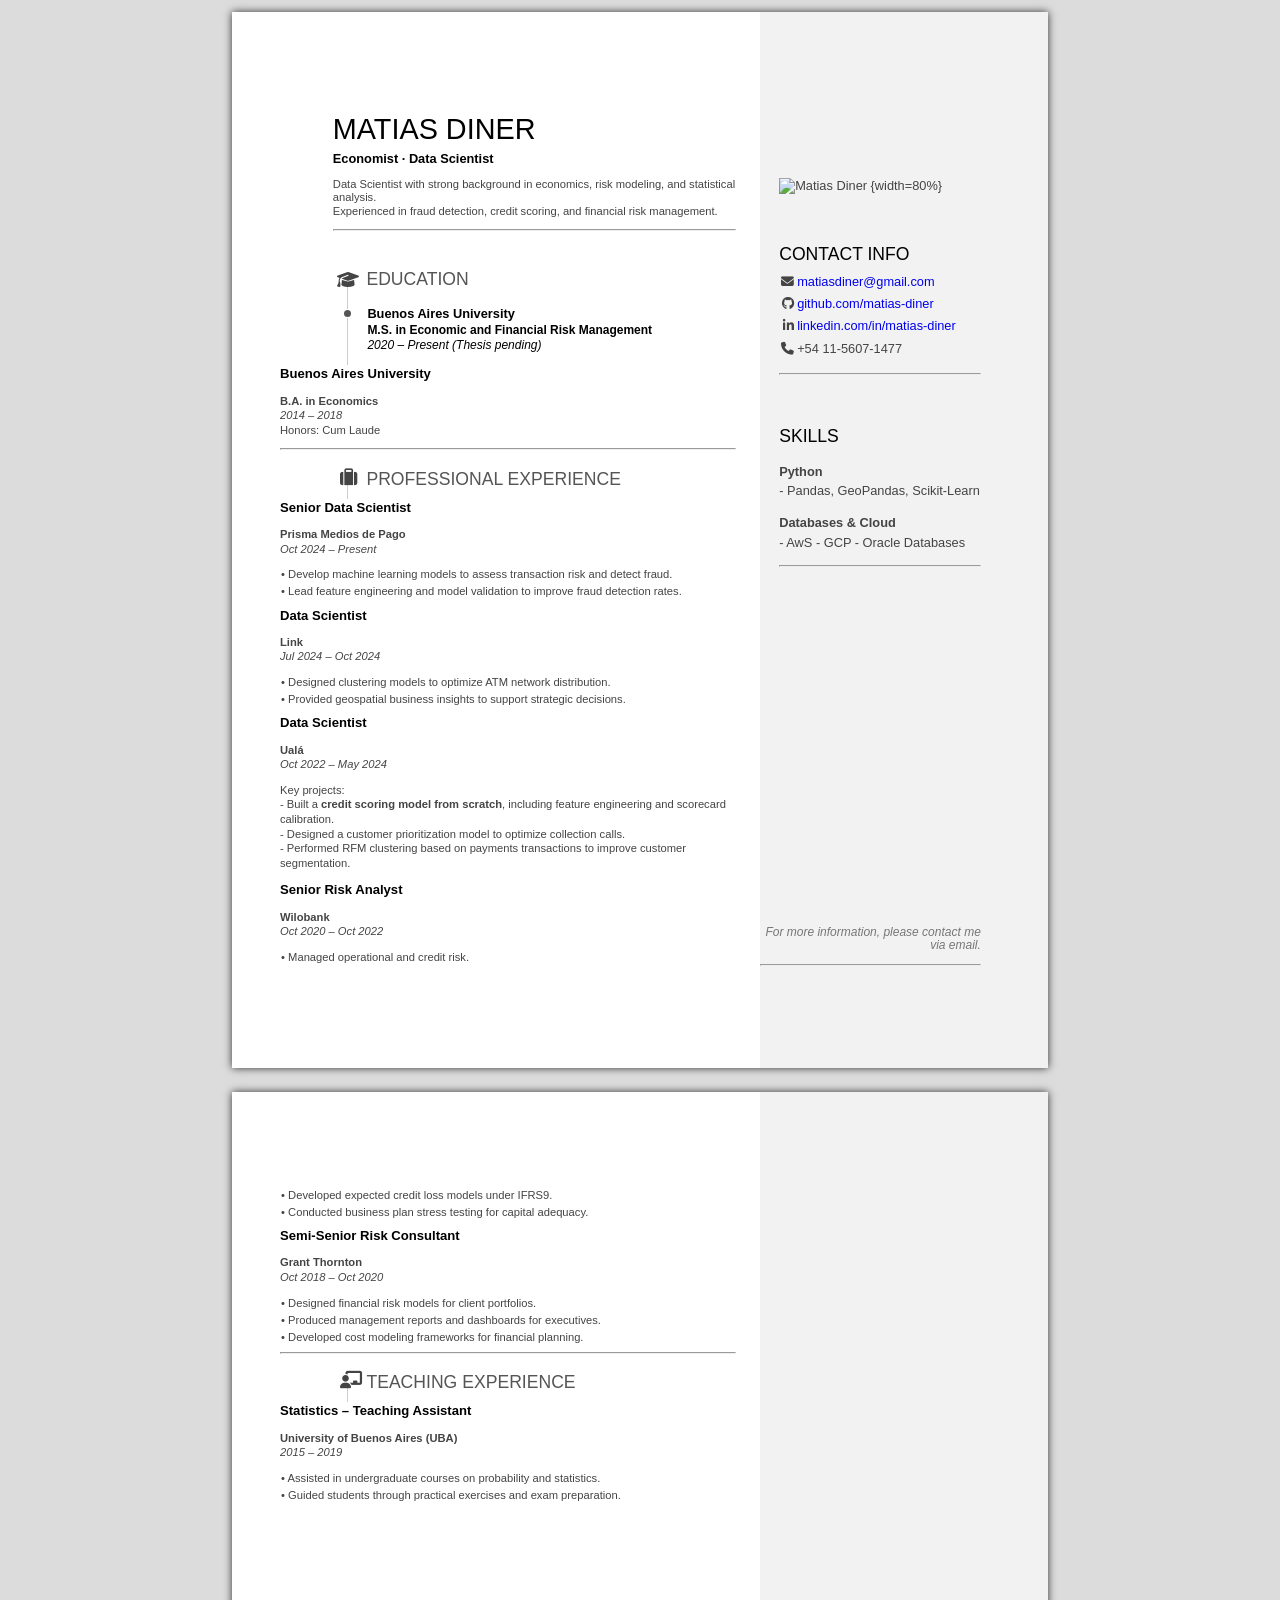
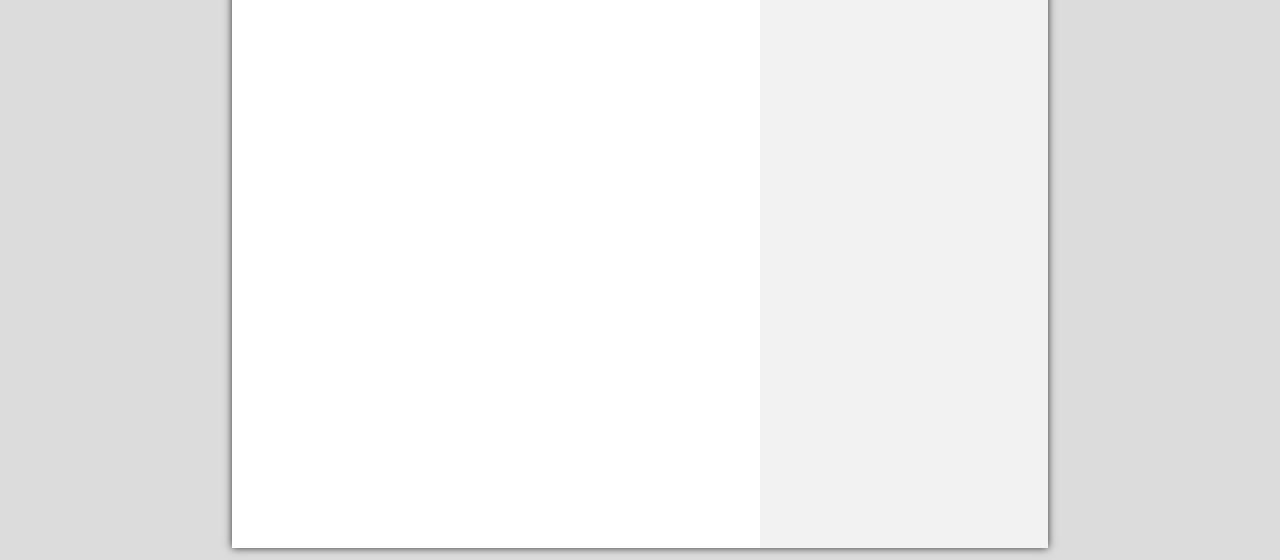
==== commit a0f39f41: "update" ====
--- a/cv_matias.html
+++ b/cv_matias.html
@@ -1,403 +1,32541 @@
 <!DOCTYPE html>
-
-<html>
-
-<head>
-
-<meta charset="utf-8" />
-<meta name="generator" content="pandoc" />
-<meta http-equiv="X-UA-Compatible" content="IE=EDGE" />
-
-
-
-
-<title>cv_matias.knit</title>
-
-<script>// Pandoc 2.9 adds attributes on both header and div. We remove the former (to
-// be compatible with the behavior of Pandoc < 2.8).
-document.addEventListener('DOMContentLoaded', function(e) {
-  var hs = document.querySelectorAll("div.section[class*='level'] > :first-child");
-  var i, h, a;
-  for (i = 0; i < hs.length; i++) {
-    h = hs[i];
-    if (!/^h[1-6]$/i.test(h.tagName)) continue;  // it should be a header h1-h6
-    a = h.attributes;
-    while (a.length > 0) h.removeAttribute(a[0].name);
-  }
-});
-</script>
-<script>/*! jQuery v3.6.0 | (c) OpenJS Foundation and other contributors | jquery.org/license */
-!function(e,t){"use strict";"object"==typeof module&&"object"==typeof module.exports?module.exports=e.document?t(e,!0):function(e){if(!e.document)throw new Error("jQuery requires a window with a document");return t(e)}:t(e)}("undefined"!=typeof window?window:this,function(C,e){"use strict";var t=[],r=Object.getPrototypeOf,s=t.slice,g=t.flat?function(e){return t.flat.call(e)}:function(e){return t.concat.apply([],e)},u=t.push,i=t.indexOf,n={},o=n.toString,v=n.hasOwnProperty,a=v.toString,l=a.call(Object),y={},m=function(e){return"function"==typeof e&&"number"!=typeof e.nodeType&&"function"!=typeof e.item},x=function(e){return null!=e&&e===e.window},E=C.document,c={type:!0,src:!0,nonce:!0,noModule:!0};function b(e,t,n){var r,i,o=(n=n||E).createElement("script");if(o.text=e,t)for(r in c)(i=t[r]||t.getAttribute&&t.getAttribute(r))&&o.setAttribute(r,i);n.head.appendChild(o).parentNode.removeChild(o)}function w(e){return null==e?e+"":"object"==typeof e||"function"==typeof e?n[o.call(e)]||"object":typeof e}var f="3.6.0",S=function(e,t){return new S.fn.init(e,t)};function p(e){var t=!!e&&"length"in e&&e.length,n=w(e);return!m(e)&&!x(e)&&("array"===n||0===t||"number"==typeof t&&0<t&&t-1 in e)}S.fn=S.prototype={jquery:f,constructor:S,length:0,toArray:function(){return s.call(this)},get:function(e){return null==e?s.call(this):e<0?this[e+this.length]:this[e]},pushStack:function(e){var t=S.merge(this.constructor(),e);return t.prevObject=this,t},each:function(e){return S.each(this,e)},map:function(n){return this.pushStack(S.map(this,function(e,t){return n.call(e,t,e)}))},slice:function(){return this.pushStack(s.apply(this,arguments))},first:function(){return this.eq(0)},last:function(){return this.eq(-1)},even:function(){return this.pushStack(S.grep(this,function(e,t){return(t+1)%2}))},odd:function(){return this.pushStack(S.grep(this,function(e,t){return t%2}))},eq:function(e){var t=this.length,n=+e+(e<0?t:0);return this.pushStack(0<=n&&n<t?[this[n]]:[])},end:function(){return this.prevObject||this.constructor()},push:u,sort:t.sort,splice:t.splice},S.extend=S.fn.extend=function(){var e,t,n,r,i,o,a=arguments[0]||{},s=1,u=arguments.length,l=!1;for("boolean"==typeof a&&(l=a,a=arguments[s]||{},s++),"object"==typeof a||m(a)||(a={}),s===u&&(a=this,s--);s<u;s++)if(null!=(e=arguments[s]))for(t in e)r=e[t],"__proto__"!==t&&a!==r&&(l&&r&&(S.isPlainObject(r)||(i=Array.isArray(r)))?(n=a[t],o=i&&!Array.isArray(n)?[]:i||S.isPlainObject(n)?n:{},i=!1,a[t]=S.extend(l,o,r)):void 0!==r&&(a[t]=r));return a},S.extend({expando:"jQuery"+(f+Math.random()).replace(/\D/g,""),isReady:!0,error:function(e){throw new Error(e)},noop:function(){},isPlainObject:function(e){var t,n;return!(!e||"[object Object]"!==o.call(e))&&(!(t=r(e))||"function"==typeof(n=v.call(t,"constructor")&&t.constructor)&&a.call(n)===l)},isEmptyObject:function(e){var t;for(t in e)return!1;return!0},globalEval:function(e,t,n){b(e,{nonce:t&&t.nonce},n)},each:function(e,t){var n,r=0;if(p(e)){for(n=e.length;r<n;r++)if(!1===t.call(e[r],r,e[r]))break}else for(r in e)if(!1===t.call(e[r],r,e[r]))break;return e},makeArray:function(e,t){var n=t||[];return null!=e&&(p(Object(e))?S.merge(n,"string"==typeof e?[e]:e):u.call(n,e)),n},inArray:function(e,t,n){return null==t?-1:i.call(t,e,n)},merge:function(e,t){for(var n=+t.length,r=0,i=e.length;r<n;r++)e[i++]=t[r];return e.length=i,e},grep:function(e,t,n){for(var r=[],i=0,o=e.length,a=!n;i<o;i++)!t(e[i],i)!==a&&r.push(e[i]);return r},map:function(e,t,n){var r,i,o=0,a=[];if(p(e))for(r=e.length;o<r;o++)null!=(i=t(e[o],o,n))&&a.push(i);else for(o in e)null!=(i=t(e[o],o,n))&&a.push(i);return g(a)},guid:1,support:y}),"function"==typeof Symbol&&(S.fn[Symbol.iterator]=t[Symbol.iterator]),S.each("Boolean Number String Function Array Date RegExp Object Error Symbol".split(" "),function(e,t){n["[object "+t+"]"]=t.toLowerCase()});var d=function(n){var e,d,b,o,i,h,f,g,w,u,l,T,C,a,E,v,s,c,y,S="sizzle"+1*new Date,p=n.document,k=0,r=0,m=ue(),x=ue(),A=ue(),N=ue(),j=function(e,t){return e===t&&(l=!0),0},D={}.hasOwnProperty,t=[],q=t.pop,L=t.push,H=t.push,O=t.slice,P=function(e,t){for(var n=0,r=e.length;n<r;n++)if(e[n]===t)return n;return-1},R="checked|selected|async|autofocus|autoplay|controls|defer|disabled|hidden|ismap|loop|multiple|open|readonly|required|scoped",M="[\\x20\\t\\r\\n\\f]",I="(?:\\\\[\\da-fA-F]{1,6}"+M+"?|\\\\[^\\r\\n\\f]|[\\w-]|[^\0-\\x7f])+",W="\\["+M+"*("+I+")(?:"+M+"*([*^$|!~]?=)"+M+"*(?:'((?:\\\\.|[^\\\\'])*)'|\"((?:\\\\.|[^\\\\\"])*)\"|("+I+"))|)"+M+"*\\]",F=":("+I+")(?:\\((('((?:\\\\.|[^\\\\'])*)'|\"((?:\\\\.|[^\\\\\"])*)\")|((?:\\\\.|[^\\\\()[\\]]|"+W+")*)|.*)\\)|)",B=new RegExp(M+"+","g"),$=new RegExp("^"+M+"+|((?:^|[^\\\\])(?:\\\\.)*)"+M+"+$","g"),_=new RegExp("^"+M+"*,"+M+"*"),z=new RegExp("^"+M+"*([>+~]|"+M+")"+M+"*"),U=new RegExp(M+"|>"),X=new RegExp(F),V=new RegExp("^"+I+"$"),G={ID:new RegExp("^#("+I+")"),CLASS:new RegExp("^\\.("+I+")"),TAG:new RegExp("^("+I+"|[*])"),ATTR:new RegExp("^"+W),PSEUDO:new RegExp("^"+F),CHILD:new RegExp("^:(only|first|last|nth|nth-last)-(child|of-type)(?:\\("+M+"*(even|odd|(([+-]|)(\\d*)n|)"+M+"*(?:([+-]|)"+M+"*(\\d+)|))"+M+"*\\)|)","i"),bool:new RegExp("^(?:"+R+")$","i"),needsContext:new RegExp("^"+M+"*[>+~]|:(even|odd|eq|gt|lt|nth|first|last)(?:\\("+M+"*((?:-\\d)?\\d*)"+M+"*\\)|)(?=[^-]|$)","i")},Y=/HTML$/i,Q=/^(?:input|select|textarea|button)$/i,J=/^h\d$/i,K=/^[^{]+\{\s*\[native \w/,Z=/^(?:#([\w-]+)|(\w+)|\.([\w-]+))$/,ee=/[+~]/,te=new RegExp("\\\\[\\da-fA-F]{1,6}"+M+"?|\\\\([^\\r\\n\\f])","g"),ne=function(e,t){var n="0x"+e.slice(1)-65536;return t||(n<0?String.fromCharCode(n+65536):String.fromCharCode(n>>10|55296,1023&n|56320))},re=/([\0-\x1f\x7f]|^-?\d)|^-$|[^\0-\x1f\x7f-\uFFFF\w-]/g,ie=function(e,t){return t?"\0"===e?"\ufffd":e.slice(0,-1)+"\\"+e.charCodeAt(e.length-1).toString(16)+" ":"\\"+e},oe=function(){T()},ae=be(function(e){return!0===e.disabled&&"fieldset"===e.nodeName.toLowerCase()},{dir:"parentNode",next:"legend"});try{H.apply(t=O.call(p.childNodes),p.childNodes),t[p.childNodes.length].nodeType}catch(e){H={apply:t.length?function(e,t){L.apply(e,O.call(t))}:function(e,t){var n=e.length,r=0;while(e[n++]=t[r++]);e.length=n-1}}}function se(t,e,n,r){var i,o,a,s,u,l,c,f=e&&e.ownerDocument,p=e?e.nodeType:9;if(n=n||[],"string"!=typeof t||!t||1!==p&&9!==p&&11!==p)return n;if(!r&&(T(e),e=e||C,E)){if(11!==p&&(u=Z.exec(t)))if(i=u[1]){if(9===p){if(!(a=e.getElementById(i)))return n;if(a.id===i)return n.push(a),n}else if(f&&(a=f.getElementById(i))&&y(e,a)&&a.id===i)return n.push(a),n}else{if(u[2])return H.apply(n,e.getElementsByTagName(t)),n;if((i=u[3])&&d.getElementsByClassName&&e.getElementsByClassName)return H.apply(n,e.getElementsByClassName(i)),n}if(d.qsa&&!N[t+" "]&&(!v||!v.test(t))&&(1!==p||"object"!==e.nodeName.toLowerCase())){if(c=t,f=e,1===p&&(U.test(t)||z.test(t))){(f=ee.test(t)&&ye(e.parentNode)||e)===e&&d.scope||((s=e.getAttribute("id"))?s=s.replace(re,ie):e.setAttribute("id",s=S)),o=(l=h(t)).length;while(o--)l[o]=(s?"#"+s:":scope")+" "+xe(l[o]);c=l.join(",")}try{return H.apply(n,f.querySelectorAll(c)),n}catch(e){N(t,!0)}finally{s===S&&e.removeAttribute("id")}}}return g(t.replace($,"$1"),e,n,r)}function ue(){var r=[];return function e(t,n){return r.push(t+" ")>b.cacheLength&&delete e[r.shift()],e[t+" "]=n}}function le(e){return e[S]=!0,e}function ce(e){var t=C.createElement("fieldset");try{return!!e(t)}catch(e){return!1}finally{t.parentNode&&t.parentNode.removeChild(t),t=null}}function fe(e,t){var n=e.split("|"),r=n.length;while(r--)b.attrHandle[n[r]]=t}function pe(e,t){var n=t&&e,r=n&&1===e.nodeType&&1===t.nodeType&&e.sourceIndex-t.sourceIndex;if(r)return r;if(n)while(n=n.nextSibling)if(n===t)return-1;return e?1:-1}function de(t){return function(e){return"input"===e.nodeName.toLowerCase()&&e.type===t}}function he(n){return function(e){var t=e.nodeName.toLowerCase();return("input"===t||"button"===t)&&e.type===n}}function ge(t){return function(e){return"form"in e?e.parentNode&&!1===e.disabled?"label"in e?"label"in e.parentNode?e.parentNode.disabled===t:e.disabled===t:e.isDisabled===t||e.isDisabled!==!t&&ae(e)===t:e.disabled===t:"label"in e&&e.disabled===t}}function ve(a){return le(function(o){return o=+o,le(function(e,t){var n,r=a([],e.length,o),i=r.length;while(i--)e[n=r[i]]&&(e[n]=!(t[n]=e[n]))})})}function ye(e){return e&&"undefined"!=typeof e.getElementsByTagName&&e}for(e in d=se.support={},i=se.isXML=function(e){var t=e&&e.namespaceURI,n=e&&(e.ownerDocument||e).documentElement;return!Y.test(t||n&&n.nodeName||"HTML")},T=se.setDocument=function(e){var t,n,r=e?e.ownerDocument||e:p;return r!=C&&9===r.nodeType&&r.documentElement&&(a=(C=r).documentElement,E=!i(C),p!=C&&(n=C.defaultView)&&n.top!==n&&(n.addEventListener?n.addEventListener("unload",oe,!1):n.attachEvent&&n.attachEvent("onunload",oe)),d.scope=ce(function(e){return a.appendChild(e).appendChild(C.createElement("div")),"undefined"!=typeof e.querySelectorAll&&!e.querySelectorAll(":scope fieldset div").length}),d.attributes=ce(function(e){return e.className="i",!e.getAttribute("className")}),d.getElementsByTagName=ce(function(e){return e.appendChild(C.createComment("")),!e.getElementsByTagName("*").length}),d.getElementsByClassName=K.test(C.getElementsByClassName),d.getById=ce(function(e){return a.appendChild(e).id=S,!C.getElementsByName||!C.getElementsByName(S).length}),d.getById?(b.filter.ID=function(e){var t=e.replace(te,ne);return function(e){return e.getAttribute("id")===t}},b.find.ID=function(e,t){if("undefined"!=typeof t.getElementById&&E){var n=t.getElementById(e);return n?[n]:[]}}):(b.filter.ID=function(e){var n=e.replace(te,ne);return function(e){var t="undefined"!=typeof e.getAttributeNode&&e.getAttributeNode("id");return t&&t.value===n}},b.find.ID=function(e,t){if("undefined"!=typeof t.getElementById&&E){var n,r,i,o=t.getElementById(e);if(o){if((n=o.getAttributeNode("id"))&&n.value===e)return[o];i=t.getElementsByName(e),r=0;while(o=i[r++])if((n=o.getAttributeNode("id"))&&n.value===e)return[o]}return[]}}),b.find.TAG=d.getElementsByTagName?function(e,t){return"undefined"!=typeof t.getElementsByTagName?t.getElementsByTagName(e):d.qsa?t.querySelectorAll(e):void 0}:function(e,t){var n,r=[],i=0,o=t.getElementsByTagName(e);if("*"===e){while(n=o[i++])1===n.nodeType&&r.push(n);return r}return o},b.find.CLASS=d.getElementsByClassName&&function(e,t){if("undefined"!=typeof t.getElementsByClassName&&E)return t.getElementsByClassName(e)},s=[],v=[],(d.qsa=K.test(C.querySelectorAll))&&(ce(function(e){var t;a.appendChild(e).innerHTML="<a id='"+S+"'></a><select id='"+S+"-\r\\' msallowcapture=''><option selected=''></option></select>",e.querySelectorAll("[msallowcapture^='']").length&&v.push("[*^$]="+M+"*(?:''|\"\")"),e.querySelectorAll("[selected]").length||v.push("\\["+M+"*(?:value|"+R+")"),e.querySelectorAll("[id~="+S+"-]").length||v.push("~="),(t=C.createElement("input")).setAttribute("name",""),e.appendChild(t),e.querySelectorAll("[name='']").length||v.push("\\["+M+"*name"+M+"*="+M+"*(?:''|\"\")"),e.querySelectorAll(":checked").length||v.push(":checked"),e.querySelectorAll("a#"+S+"+*").length||v.push(".#.+[+~]"),e.querySelectorAll("\\\f"),v.push("[\\r\\n\\f]")}),ce(function(e){e.innerHTML="<a href='' disabled='disabled'></a><select disabled='disabled'><option/></select>";var t=C.createElement("input");t.setAttribute("type","hidden"),e.appendChild(t).setAttribute("name","D"),e.querySelectorAll("[name=d]").length&&v.push("name"+M+"*[*^$|!~]?="),2!==e.querySelectorAll(":enabled").length&&v.push(":enabled",":disabled"),a.appendChild(e).disabled=!0,2!==e.querySelectorAll(":disabled").length&&v.push(":enabled",":disabled"),e.querySelectorAll("*,:x"),v.push(",.*:")})),(d.matchesSelector=K.test(c=a.matches||a.webkitMatchesSelector||a.mozMatchesSelector||a.oMatchesSelector||a.msMatchesSelector))&&ce(function(e){d.disconnectedMatch=c.call(e,"*"),c.call(e,"[s!='']:x"),s.push("!=",F)}),v=v.length&&new RegExp(v.join("|")),s=s.length&&new RegExp(s.join("|")),t=K.test(a.compareDocumentPosition),y=t||K.test(a.contains)?function(e,t){var n=9===e.nodeType?e.documentElement:e,r=t&&t.parentNode;return e===r||!(!r||1!==r.nodeType||!(n.contains?n.contains(r):e.compareDocumentPosition&&16&e.compareDocumentPosition(r)))}:function(e,t){if(t)while(t=t.parentNode)if(t===e)return!0;return!1},j=t?function(e,t){if(e===t)return l=!0,0;var n=!e.compareDocumentPosition-!t.compareDocumentPosition;return n||(1&(n=(e.ownerDocument||e)==(t.ownerDocument||t)?e.compareDocumentPosition(t):1)||!d.sortDetached&&t.compareDocumentPosition(e)===n?e==C||e.ownerDocument==p&&y(p,e)?-1:t==C||t.ownerDocument==p&&y(p,t)?1:u?P(u,e)-P(u,t):0:4&n?-1:1)}:function(e,t){if(e===t)return l=!0,0;var n,r=0,i=e.parentNode,o=t.parentNode,a=[e],s=[t];if(!i||!o)return e==C?-1:t==C?1:i?-1:o?1:u?P(u,e)-P(u,t):0;if(i===o)return pe(e,t);n=e;while(n=n.parentNode)a.unshift(n);n=t;while(n=n.parentNode)s.unshift(n);while(a[r]===s[r])r++;return r?pe(a[r],s[r]):a[r]==p?-1:s[r]==p?1:0}),C},se.matches=function(e,t){return se(e,null,null,t)},se.matchesSelector=function(e,t){if(T(e),d.matchesSelector&&E&&!N[t+" "]&&(!s||!s.test(t))&&(!v||!v.test(t)))try{var n=c.call(e,t);if(n||d.disconnectedMatch||e.document&&11!==e.document.nodeType)return n}catch(e){N(t,!0)}return 0<se(t,C,null,[e]).length},se.contains=function(e,t){return(e.ownerDocument||e)!=C&&T(e),y(e,t)},se.attr=function(e,t){(e.ownerDocument||e)!=C&&T(e);var n=b.attrHandle[t.toLowerCase()],r=n&&D.call(b.attrHandle,t.toLowerCase())?n(e,t,!E):void 0;return void 0!==r?r:d.attributes||!E?e.getAttribute(t):(r=e.getAttributeNode(t))&&r.specified?r.value:null},se.escape=function(e){return(e+"").replace(re,ie)},se.error=function(e){throw new Error("Syntax error, unrecognized expression: "+e)},se.uniqueSort=function(e){var t,n=[],r=0,i=0;if(l=!d.detectDuplicates,u=!d.sortStable&&e.slice(0),e.sort(j),l){while(t=e[i++])t===e[i]&&(r=n.push(i));while(r--)e.splice(n[r],1)}return u=null,e},o=se.getText=function(e){var t,n="",r=0,i=e.nodeType;if(i){if(1===i||9===i||11===i){if("string"==typeof e.textContent)return e.textContent;for(e=e.firstChild;e;e=e.nextSibling)n+=o(e)}else if(3===i||4===i)return e.nodeValue}else while(t=e[r++])n+=o(t);return n},(b=se.selectors={cacheLength:50,createPseudo:le,match:G,attrHandle:{},find:{},relative:{">":{dir:"parentNode",first:!0}," ":{dir:"parentNode"},"+":{dir:"previousSibling",first:!0},"~":{dir:"previousSibling"}},preFilter:{ATTR:function(e){return e[1]=e[1].replace(te,ne),e[3]=(e[3]||e[4]||e[5]||"").replace(te,ne),"~="===e[2]&&(e[3]=" "+e[3]+" "),e.slice(0,4)},CHILD:function(e){return e[1]=e[1].toLowerCase(),"nth"===e[1].slice(0,3)?(e[3]||se.error(e[0]),e[4]=+(e[4]?e[5]+(e[6]||1):2*("even"===e[3]||"odd"===e[3])),e[5]=+(e[7]+e[8]||"odd"===e[3])):e[3]&&se.error(e[0]),e},PSEUDO:function(e){var t,n=!e[6]&&e[2];return G.CHILD.test(e[0])?null:(e[3]?e[2]=e[4]||e[5]||"":n&&X.test(n)&&(t=h(n,!0))&&(t=n.indexOf(")",n.length-t)-n.length)&&(e[0]=e[0].slice(0,t),e[2]=n.slice(0,t)),e.slice(0,3))}},filter:{TAG:function(e){var t=e.replace(te,ne).toLowerCase();return"*"===e?function(){return!0}:function(e){return e.nodeName&&e.nodeName.toLowerCase()===t}},CLASS:function(e){var t=m[e+" "];return t||(t=new RegExp("(^|"+M+")"+e+"("+M+"|$)"))&&m(e,function(e){return t.test("string"==typeof e.className&&e.className||"undefined"!=typeof e.getAttribute&&e.getAttribute("class")||"")})},ATTR:function(n,r,i){return function(e){var t=se.attr(e,n);return null==t?"!="===r:!r||(t+="","="===r?t===i:"!="===r?t!==i:"^="===r?i&&0===t.indexOf(i):"*="===r?i&&-1<t.indexOf(i):"$="===r?i&&t.slice(-i.length)===i:"~="===r?-1<(" "+t.replace(B," ")+" ").indexOf(i):"|="===r&&(t===i||t.slice(0,i.length+1)===i+"-"))}},CHILD:function(h,e,t,g,v){var y="nth"!==h.slice(0,3),m="last"!==h.slice(-4),x="of-type"===e;return 1===g&&0===v?function(e){return!!e.parentNode}:function(e,t,n){var r,i,o,a,s,u,l=y!==m?"nextSibling":"previousSibling",c=e.parentNode,f=x&&e.nodeName.toLowerCase(),p=!n&&!x,d=!1;if(c){if(y){while(l){a=e;while(a=a[l])if(x?a.nodeName.toLowerCase()===f:1===a.nodeType)return!1;u=l="only"===h&&!u&&"nextSibling"}return!0}if(u=[m?c.firstChild:c.lastChild],m&&p){d=(s=(r=(i=(o=(a=c)[S]||(a[S]={}))[a.uniqueID]||(o[a.uniqueID]={}))[h]||[])[0]===k&&r[1])&&r[2],a=s&&c.childNodes[s];while(a=++s&&a&&a[l]||(d=s=0)||u.pop())if(1===a.nodeType&&++d&&a===e){i[h]=[k,s,d];break}}else if(p&&(d=s=(r=(i=(o=(a=e)[S]||(a[S]={}))[a.uniqueID]||(o[a.uniqueID]={}))[h]||[])[0]===k&&r[1]),!1===d)while(a=++s&&a&&a[l]||(d=s=0)||u.pop())if((x?a.nodeName.toLowerCase()===f:1===a.nodeType)&&++d&&(p&&((i=(o=a[S]||(a[S]={}))[a.uniqueID]||(o[a.uniqueID]={}))[h]=[k,d]),a===e))break;return(d-=v)===g||d%g==0&&0<=d/g}}},PSEUDO:function(e,o){var t,a=b.pseudos[e]||b.setFilters[e.toLowerCase()]||se.error("unsupported pseudo: "+e);return a[S]?a(o):1<a.length?(t=[e,e,"",o],b.setFilters.hasOwnProperty(e.toLowerCase())?le(function(e,t){var n,r=a(e,o),i=r.length;while(i--)e[n=P(e,r[i])]=!(t[n]=r[i])}):function(e){return a(e,0,t)}):a}},pseudos:{not:le(function(e){var r=[],i=[],s=f(e.replace($,"$1"));return s[S]?le(function(e,t,n,r){var i,o=s(e,null,r,[]),a=e.length;while(a--)(i=o[a])&&(e[a]=!(t[a]=i))}):function(e,t,n){return r[0]=e,s(r,null,n,i),r[0]=null,!i.pop()}}),has:le(function(t){return function(e){return 0<se(t,e).length}}),contains:le(function(t){return t=t.replace(te,ne),function(e){return-1<(e.textContent||o(e)).indexOf(t)}}),lang:le(function(n){return V.test(n||"")||se.error("unsupported lang: "+n),n=n.replace(te,ne).toLowerCase(),function(e){var t;do{if(t=E?e.lang:e.getAttribute("xml:lang")||e.getAttribute("lang"))return(t=t.toLowerCase())===n||0===t.indexOf(n+"-")}while((e=e.parentNode)&&1===e.nodeType);return!1}}),target:function(e){var t=n.location&&n.location.hash;return t&&t.slice(1)===e.id},root:function(e){return e===a},focus:function(e){return e===C.activeElement&&(!C.hasFocus||C.hasFocus())&&!!(e.type||e.href||~e.tabIndex)},enabled:ge(!1),disabled:ge(!0),checked:function(e){var t=e.nodeName.toLowerCase();return"input"===t&&!!e.checked||"option"===t&&!!e.selected},selected:function(e){return e.parentNode&&e.parentNode.selectedIndex,!0===e.selected},empty:function(e){for(e=e.firstChild;e;e=e.nextSibling)if(e.nodeType<6)return!1;return!0},parent:function(e){return!b.pseudos.empty(e)},header:function(e){return J.test(e.nodeName)},input:function(e){return Q.test(e.nodeName)},button:function(e){var t=e.nodeName.toLowerCase();return"input"===t&&"button"===e.type||"button"===t},text:function(e){var t;return"input"===e.nodeName.toLowerCase()&&"text"===e.type&&(null==(t=e.getAttribute("type"))||"text"===t.toLowerCase())},first:ve(function(){return[0]}),last:ve(function(e,t){return[t-1]}),eq:ve(function(e,t,n){return[n<0?n+t:n]}),even:ve(function(e,t){for(var n=0;n<t;n+=2)e.push(n);return e}),odd:ve(function(e,t){for(var n=1;n<t;n+=2)e.push(n);return e}),lt:ve(function(e,t,n){for(var r=n<0?n+t:t<n?t:n;0<=--r;)e.push(r);return e}),gt:ve(function(e,t,n){for(var r=n<0?n+t:n;++r<t;)e.push(r);return e})}}).pseudos.nth=b.pseudos.eq,{radio:!0,checkbox:!0,file:!0,password:!0,image:!0})b.pseudos[e]=de(e);for(e in{submit:!0,reset:!0})b.pseudos[e]=he(e);function me(){}function xe(e){for(var t=0,n=e.length,r="";t<n;t++)r+=e[t].value;return r}function be(s,e,t){var u=e.dir,l=e.next,c=l||u,f=t&&"parentNode"===c,p=r++;return e.first?function(e,t,n){while(e=e[u])if(1===e.nodeType||f)return s(e,t,n);return!1}:function(e,t,n){var r,i,o,a=[k,p];if(n){while(e=e[u])if((1===e.nodeType||f)&&s(e,t,n))return!0}else while(e=e[u])if(1===e.nodeType||f)if(i=(o=e[S]||(e[S]={}))[e.uniqueID]||(o[e.uniqueID]={}),l&&l===e.nodeName.toLowerCase())e=e[u]||e;else{if((r=i[c])&&r[0]===k&&r[1]===p)return a[2]=r[2];if((i[c]=a)[2]=s(e,t,n))return!0}return!1}}function we(i){return 1<i.length?function(e,t,n){var r=i.length;while(r--)if(!i[r](e,t,n))return!1;return!0}:i[0]}function Te(e,t,n,r,i){for(var o,a=[],s=0,u=e.length,l=null!=t;s<u;s++)(o=e[s])&&(n&&!n(o,r,i)||(a.push(o),l&&t.push(s)));return a}function Ce(d,h,g,v,y,e){return v&&!v[S]&&(v=Ce(v)),y&&!y[S]&&(y=Ce(y,e)),le(function(e,t,n,r){var i,o,a,s=[],u=[],l=t.length,c=e||function(e,t,n){for(var r=0,i=t.length;r<i;r++)se(e,t[r],n);return n}(h||"*",n.nodeType?[n]:n,[]),f=!d||!e&&h?c:Te(c,s,d,n,r),p=g?y||(e?d:l||v)?[]:t:f;if(g&&g(f,p,n,r),v){i=Te(p,u),v(i,[],n,r),o=i.length;while(o--)(a=i[o])&&(p[u[o]]=!(f[u[o]]=a))}if(e){if(y||d){if(y){i=[],o=p.length;while(o--)(a=p[o])&&i.push(f[o]=a);y(null,p=[],i,r)}o=p.length;while(o--)(a=p[o])&&-1<(i=y?P(e,a):s[o])&&(e[i]=!(t[i]=a))}}else p=Te(p===t?p.splice(l,p.length):p),y?y(null,t,p,r):H.apply(t,p)})}function Ee(e){for(var i,t,n,r=e.length,o=b.relative[e[0].type],a=o||b.relative[" "],s=o?1:0,u=be(function(e){return e===i},a,!0),l=be(function(e){return-1<P(i,e)},a,!0),c=[function(e,t,n){var r=!o&&(n||t!==w)||((i=t).nodeType?u(e,t,n):l(e,t,n));return i=null,r}];s<r;s++)if(t=b.relative[e[s].type])c=[be(we(c),t)];else{if((t=b.filter[e[s].type].apply(null,e[s].matches))[S]){for(n=++s;n<r;n++)if(b.relative[e[n].type])break;return Ce(1<s&&we(c),1<s&&xe(e.slice(0,s-1).concat({value:" "===e[s-2].type?"*":""})).replace($,"$1"),t,s<n&&Ee(e.slice(s,n)),n<r&&Ee(e=e.slice(n)),n<r&&xe(e))}c.push(t)}return we(c)}return me.prototype=b.filters=b.pseudos,b.setFilters=new me,h=se.tokenize=function(e,t){var n,r,i,o,a,s,u,l=x[e+" "];if(l)return t?0:l.slice(0);a=e,s=[],u=b.preFilter;while(a){for(o in n&&!(r=_.exec(a))||(r&&(a=a.slice(r[0].length)||a),s.push(i=[])),n=!1,(r=z.exec(a))&&(n=r.shift(),i.push({value:n,type:r[0].replace($," ")}),a=a.slice(n.length)),b.filter)!(r=G[o].exec(a))||u[o]&&!(r=u[o](r))||(n=r.shift(),i.push({value:n,type:o,matches:r}),a=a.slice(n.length));if(!n)break}return t?a.length:a?se.error(e):x(e,s).slice(0)},f=se.compile=function(e,t){var n,v,y,m,x,r,i=[],o=[],a=A[e+" "];if(!a){t||(t=h(e)),n=t.length;while(n--)(a=Ee(t[n]))[S]?i.push(a):o.push(a);(a=A(e,(v=o,m=0<(y=i).length,x=0<v.length,r=function(e,t,n,r,i){var o,a,s,u=0,l="0",c=e&&[],f=[],p=w,d=e||x&&b.find.TAG("*",i),h=k+=null==p?1:Math.random()||.1,g=d.length;for(i&&(w=t==C||t||i);l!==g&&null!=(o=d[l]);l++){if(x&&o){a=0,t||o.ownerDocument==C||(T(o),n=!E);while(s=v[a++])if(s(o,t||C,n)){r.push(o);break}i&&(k=h)}m&&((o=!s&&o)&&u--,e&&c.push(o))}if(u+=l,m&&l!==u){a=0;while(s=y[a++])s(c,f,t,n);if(e){if(0<u)while(l--)c[l]||f[l]||(f[l]=q.call(r));f=Te(f)}H.apply(r,f),i&&!e&&0<f.length&&1<u+y.length&&se.uniqueSort(r)}return i&&(k=h,w=p),c},m?le(r):r))).selector=e}return a},g=se.select=function(e,t,n,r){var i,o,a,s,u,l="function"==typeof e&&e,c=!r&&h(e=l.selector||e);if(n=n||[],1===c.length){if(2<(o=c[0]=c[0].slice(0)).length&&"ID"===(a=o[0]).type&&9===t.nodeType&&E&&b.relative[o[1].type]){if(!(t=(b.find.ID(a.matches[0].replace(te,ne),t)||[])[0]))return n;l&&(t=t.parentNode),e=e.slice(o.shift().value.length)}i=G.needsContext.test(e)?0:o.length;while(i--){if(a=o[i],b.relative[s=a.type])break;if((u=b.find[s])&&(r=u(a.matches[0].replace(te,ne),ee.test(o[0].type)&&ye(t.parentNode)||t))){if(o.splice(i,1),!(e=r.length&&xe(o)))return H.apply(n,r),n;break}}}return(l||f(e,c))(r,t,!E,n,!t||ee.test(e)&&ye(t.parentNode)||t),n},d.sortStable=S.split("").sort(j).join("")===S,d.detectDuplicates=!!l,T(),d.sortDetached=ce(function(e){return 1&e.compareDocumentPosition(C.createElement("fieldset"))}),ce(function(e){return e.innerHTML="<a href='#'></a>","#"===e.firstChild.getAttribute("href")})||fe("type|href|height|width",function(e,t,n){if(!n)return e.getAttribute(t,"type"===t.toLowerCase()?1:2)}),d.attributes&&ce(function(e){return e.innerHTML="<input/>",e.firstChild.setAttribute("value",""),""===e.firstChild.getAttribute("value")})||fe("value",function(e,t,n){if(!n&&"input"===e.nodeName.toLowerCase())return e.defaultValue}),ce(function(e){return null==e.getAttribute("disabled")})||fe(R,function(e,t,n){var r;if(!n)return!0===e[t]?t.toLowerCase():(r=e.getAttributeNode(t))&&r.specified?r.value:null}),se}(C);S.find=d,S.expr=d.selectors,S.expr[":"]=S.expr.pseudos,S.uniqueSort=S.unique=d.uniqueSort,S.text=d.getText,S.isXMLDoc=d.isXML,S.contains=d.contains,S.escapeSelector=d.escape;var h=function(e,t,n){var r=[],i=void 0!==n;while((e=e[t])&&9!==e.nodeType)if(1===e.nodeType){if(i&&S(e).is(n))break;r.push(e)}return r},T=function(e,t){for(var n=[];e;e=e.nextSibling)1===e.nodeType&&e!==t&&n.push(e);return n},k=S.expr.match.needsContext;function A(e,t){return e.nodeName&&e.nodeName.toLowerCase()===t.toLowerCase()}var N=/^<([a-z][^\/\0>:\x20\t\r\n\f]*)[\x20\t\r\n\f]*\/?>(?:<\/\1>|)$/i;function j(e,n,r){return m(n)?S.grep(e,function(e,t){return!!n.call(e,t,e)!==r}):n.nodeType?S.grep(e,function(e){return e===n!==r}):"string"!=typeof n?S.grep(e,function(e){return-1<i.call(n,e)!==r}):S.filter(n,e,r)}S.filter=function(e,t,n){var r=t[0];return n&&(e=":not("+e+")"),1===t.length&&1===r.nodeType?S.find.matchesSelector(r,e)?[r]:[]:S.find.matches(e,S.grep(t,function(e){return 1===e.nodeType}))},S.fn.extend({find:function(e){var t,n,r=this.length,i=this;if("string"!=typeof e)return this.pushStack(S(e).filter(function(){for(t=0;t<r;t++)if(S.contains(i[t],this))return!0}));for(n=this.pushStack([]),t=0;t<r;t++)S.find(e,i[t],n);return 1<r?S.uniqueSort(n):n},filter:function(e){return this.pushStack(j(this,e||[],!1))},not:function(e){return this.pushStack(j(this,e||[],!0))},is:function(e){return!!j(this,"string"==typeof e&&k.test(e)?S(e):e||[],!1).length}});var D,q=/^(?:\s*(<[\w\W]+>)[^>]*|#([\w-]+))$/;(S.fn.init=function(e,t,n){var r,i;if(!e)return this;if(n=n||D,"string"==typeof e){if(!(r="<"===e[0]&&">"===e[e.length-1]&&3<=e.length?[null,e,null]:q.exec(e))||!r[1]&&t)return!t||t.jquery?(t||n).find(e):this.constructor(t).find(e);if(r[1]){if(t=t instanceof S?t[0]:t,S.merge(this,S.parseHTML(r[1],t&&t.nodeType?t.ownerDocument||t:E,!0)),N.test(r[1])&&S.isPlainObject(t))for(r in t)m(this[r])?this[r](t[r]):this.attr(r,t[r]);return this}return(i=E.getElementById(r[2]))&&(this[0]=i,this.length=1),this}return e.nodeType?(this[0]=e,this.length=1,this):m(e)?void 0!==n.ready?n.ready(e):e(S):S.makeArray(e,this)}).prototype=S.fn,D=S(E);var L=/^(?:parents|prev(?:Until|All))/,H={children:!0,contents:!0,next:!0,prev:!0};function O(e,t){while((e=e[t])&&1!==e.nodeType);return e}S.fn.extend({has:function(e){var t=S(e,this),n=t.length;return this.filter(function(){for(var e=0;e<n;e++)if(S.contains(this,t[e]))return!0})},closest:function(e,t){var n,r=0,i=this.length,o=[],a="string"!=typeof e&&S(e);if(!k.test(e))for(;r<i;r++)for(n=this[r];n&&n!==t;n=n.parentNode)if(n.nodeType<11&&(a?-1<a.index(n):1===n.nodeType&&S.find.matchesSelector(n,e))){o.push(n);break}return this.pushStack(1<o.length?S.uniqueSort(o):o)},index:function(e){return e?"string"==typeof e?i.call(S(e),this[0]):i.call(this,e.jquery?e[0]:e):this[0]&&this[0].parentNode?this.first().prevAll().length:-1},add:function(e,t){return this.pushStack(S.uniqueSort(S.merge(this.get(),S(e,t))))},addBack:function(e){return this.add(null==e?this.prevObject:this.prevObject.filter(e))}}),S.each({parent:function(e){var t=e.parentNode;return t&&11!==t.nodeType?t:null},parents:function(e){return h(e,"parentNode")},parentsUntil:function(e,t,n){return h(e,"parentNode",n)},next:function(e){return O(e,"nextSibling")},prev:function(e){return O(e,"previousSibling")},nextAll:function(e){return h(e,"nextSibling")},prevAll:function(e){return h(e,"previousSibling")},nextUntil:function(e,t,n){return h(e,"nextSibling",n)},prevUntil:function(e,t,n){return h(e,"previousSibling",n)},siblings:function(e){return T((e.parentNode||{}).firstChild,e)},children:function(e){return T(e.firstChild)},contents:function(e){return null!=e.contentDocument&&r(e.contentDocument)?e.contentDocument:(A(e,"template")&&(e=e.content||e),S.merge([],e.childNodes))}},function(r,i){S.fn[r]=function(e,t){var n=S.map(this,i,e);return"Until"!==r.slice(-5)&&(t=e),t&&"string"==typeof t&&(n=S.filter(t,n)),1<this.length&&(H[r]||S.uniqueSort(n),L.test(r)&&n.reverse()),this.pushStack(n)}});var P=/[^\x20\t\r\n\f]+/g;function R(e){return e}function M(e){throw e}function I(e,t,n,r){var i;try{e&&m(i=e.promise)?i.call(e).done(t).fail(n):e&&m(i=e.then)?i.call(e,t,n):t.apply(void 0,[e].slice(r))}catch(e){n.apply(void 0,[e])}}S.Callbacks=function(r){var e,n;r="string"==typeof r?(e=r,n={},S.each(e.match(P)||[],function(e,t){n[t]=!0}),n):S.extend({},r);var i,t,o,a,s=[],u=[],l=-1,c=function(){for(a=a||r.once,o=i=!0;u.length;l=-1){t=u.shift();while(++l<s.length)!1===s[l].apply(t[0],t[1])&&r.stopOnFalse&&(l=s.length,t=!1)}r.memory||(t=!1),i=!1,a&&(s=t?[]:"")},f={add:function(){return s&&(t&&!i&&(l=s.length-1,u.push(t)),function n(e){S.each(e,function(e,t){m(t)?r.unique&&f.has(t)||s.push(t):t&&t.length&&"string"!==w(t)&&n(t)})}(arguments),t&&!i&&c()),this},remove:function(){return S.each(arguments,function(e,t){var n;while(-1<(n=S.inArray(t,s,n)))s.splice(n,1),n<=l&&l--}),this},has:function(e){return e?-1<S.inArray(e,s):0<s.length},empty:function(){return s&&(s=[]),this},disable:function(){return a=u=[],s=t="",this},disabled:function(){return!s},lock:function(){return a=u=[],t||i||(s=t=""),this},locked:function(){return!!a},fireWith:function(e,t){return a||(t=[e,(t=t||[]).slice?t.slice():t],u.push(t),i||c()),this},fire:function(){return f.fireWith(this,arguments),this},fired:function(){return!!o}};return f},S.extend({Deferred:function(e){var o=[["notify","progress",S.Callbacks("memory"),S.Callbacks("memory"),2],["resolve","done",S.Callbacks("once memory"),S.Callbacks("once memory"),0,"resolved"],["reject","fail",S.Callbacks("once memory"),S.Callbacks("once memory"),1,"rejected"]],i="pending",a={state:function(){return i},always:function(){return s.done(arguments).fail(arguments),this},"catch":function(e){return a.then(null,e)},pipe:function(){var i=arguments;return S.Deferred(function(r){S.each(o,function(e,t){var n=m(i[t[4]])&&i[t[4]];s[t[1]](function(){var e=n&&n.apply(this,arguments);e&&m(e.promise)?e.promise().progress(r.notify).done(r.resolve).fail(r.reject):r[t[0]+"With"](this,n?[e]:arguments)})}),i=null}).promise()},then:function(t,n,r){var u=0;function l(i,o,a,s){return function(){var n=this,r=arguments,e=function(){var e,t;if(!(i<u)){if((e=a.apply(n,r))===o.promise())throw new TypeError("Thenable self-resolution");t=e&&("object"==typeof e||"function"==typeof e)&&e.then,m(t)?s?t.call(e,l(u,o,R,s),l(u,o,M,s)):(u++,t.call(e,l(u,o,R,s),l(u,o,M,s),l(u,o,R,o.notifyWith))):(a!==R&&(n=void 0,r=[e]),(s||o.resolveWith)(n,r))}},t=s?e:function(){try{e()}catch(e){S.Deferred.exceptionHook&&S.Deferred.exceptionHook(e,t.stackTrace),u<=i+1&&(a!==M&&(n=void 0,r=[e]),o.rejectWith(n,r))}};i?t():(S.Deferred.getStackHook&&(t.stackTrace=S.Deferred.getStackHook()),C.setTimeout(t))}}return S.Deferred(function(e){o[0][3].add(l(0,e,m(r)?r:R,e.notifyWith)),o[1][3].add(l(0,e,m(t)?t:R)),o[2][3].add(l(0,e,m(n)?n:M))}).promise()},promise:function(e){return null!=e?S.extend(e,a):a}},s={};return S.each(o,function(e,t){var n=t[2],r=t[5];a[t[1]]=n.add,r&&n.add(function(){i=r},o[3-e][2].disable,o[3-e][3].disable,o[0][2].lock,o[0][3].lock),n.add(t[3].fire),s[t[0]]=function(){return s[t[0]+"With"](this===s?void 0:this,arguments),this},s[t[0]+"With"]=n.fireWith}),a.promise(s),e&&e.call(s,s),s},when:function(e){var n=arguments.length,t=n,r=Array(t),i=s.call(arguments),o=S.Deferred(),a=function(t){return function(e){r[t]=this,i[t]=1<arguments.length?s.call(arguments):e,--n||o.resolveWith(r,i)}};if(n<=1&&(I(e,o.done(a(t)).resolve,o.reject,!n),"pending"===o.state()||m(i[t]&&i[t].then)))return o.then();while(t--)I(i[t],a(t),o.reject);return o.promise()}});var W=/^(Eval|Internal|Range|Reference|Syntax|Type|URI)Error$/;S.Deferred.exceptionHook=function(e,t){C.console&&C.console.warn&&e&&W.test(e.name)&&C.console.warn("jQuery.Deferred exception: "+e.message,e.stack,t)},S.readyException=function(e){C.setTimeout(function(){throw e})};var F=S.Deferred();function B(){E.removeEventListener("DOMContentLoaded",B),C.removeEventListener("load",B),S.ready()}S.fn.ready=function(e){return F.then(e)["catch"](function(e){S.readyException(e)}),this},S.extend({isReady:!1,readyWait:1,ready:function(e){(!0===e?--S.readyWait:S.isReady)||(S.isReady=!0)!==e&&0<--S.readyWait||F.resolveWith(E,[S])}}),S.ready.then=F.then,"complete"===E.readyState||"loading"!==E.readyState&&!E.documentElement.doScroll?C.setTimeout(S.ready):(E.addEventListener("DOMContentLoaded",B),C.addEventListener("load",B));var $=function(e,t,n,r,i,o,a){var s=0,u=e.length,l=null==n;if("object"===w(n))for(s in i=!0,n)$(e,t,s,n[s],!0,o,a);else if(void 0!==r&&(i=!0,m(r)||(a=!0),l&&(a?(t.call(e,r),t=null):(l=t,t=function(e,t,n){return l.call(S(e),n)})),t))for(;s<u;s++)t(e[s],n,a?r:r.call(e[s],s,t(e[s],n)));return i?e:l?t.call(e):u?t(e[0],n):o},_=/^-ms-/,z=/-([a-z])/g;function U(e,t){return t.toUpperCase()}function X(e){return e.replace(_,"ms-").replace(z,U)}var V=function(e){return 1===e.nodeType||9===e.nodeType||!+e.nodeType};function G(){this.expando=S.expando+G.uid++}G.uid=1,G.prototype={cache:function(e){var t=e[this.expando];return t||(t={},V(e)&&(e.nodeType?e[this.expando]=t:Object.defineProperty(e,this.expando,{value:t,configurable:!0}))),t},set:function(e,t,n){var r,i=this.cache(e);if("string"==typeof t)i[X(t)]=n;else for(r in t)i[X(r)]=t[r];return i},get:function(e,t){return void 0===t?this.cache(e):e[this.expando]&&e[this.expando][X(t)]},access:function(e,t,n){return void 0===t||t&&"string"==typeof t&&void 0===n?this.get(e,t):(this.set(e,t,n),void 0!==n?n:t)},remove:function(e,t){var n,r=e[this.expando];if(void 0!==r){if(void 0!==t){n=(t=Array.isArray(t)?t.map(X):(t=X(t))in r?[t]:t.match(P)||[]).length;while(n--)delete r[t[n]]}(void 0===t||S.isEmptyObject(r))&&(e.nodeType?e[this.expando]=void 0:delete e[this.expando])}},hasData:function(e){var t=e[this.expando];return void 0!==t&&!S.isEmptyObject(t)}};var Y=new G,Q=new G,J=/^(?:\{[\w\W]*\}|\[[\w\W]*\])$/,K=/[A-Z]/g;function Z(e,t,n){var r,i;if(void 0===n&&1===e.nodeType)if(r="data-"+t.replace(K,"-$&").toLowerCase(),"string"==typeof(n=e.getAttribute(r))){try{n="true"===(i=n)||"false"!==i&&("null"===i?null:i===+i+""?+i:J.test(i)?JSON.parse(i):i)}catch(e){}Q.set(e,t,n)}else n=void 0;return n}S.extend({hasData:function(e){return Q.hasData(e)||Y.hasData(e)},data:function(e,t,n){return Q.access(e,t,n)},removeData:function(e,t){Q.remove(e,t)},_data:function(e,t,n){return Y.access(e,t,n)},_removeData:function(e,t){Y.remove(e,t)}}),S.fn.extend({data:function(n,e){var t,r,i,o=this[0],a=o&&o.attributes;if(void 0===n){if(this.length&&(i=Q.get(o),1===o.nodeType&&!Y.get(o,"hasDataAttrs"))){t=a.length;while(t--)a[t]&&0===(r=a[t].name).indexOf("data-")&&(r=X(r.slice(5)),Z(o,r,i[r]));Y.set(o,"hasDataAttrs",!0)}return i}return"object"==typeof n?this.each(function(){Q.set(this,n)}):$(this,function(e){var t;if(o&&void 0===e)return void 0!==(t=Q.get(o,n))?t:void 0!==(t=Z(o,n))?t:void 0;this.each(function(){Q.set(this,n,e)})},null,e,1<arguments.length,null,!0)},removeData:function(e){return this.each(function(){Q.remove(this,e)})}}),S.extend({queue:function(e,t,n){var r;if(e)return t=(t||"fx")+"queue",r=Y.get(e,t),n&&(!r||Array.isArray(n)?r=Y.access(e,t,S.makeArray(n)):r.push(n)),r||[]},dequeue:function(e,t){t=t||"fx";var n=S.queue(e,t),r=n.length,i=n.shift(),o=S._queueHooks(e,t);"inprogress"===i&&(i=n.shift(),r--),i&&("fx"===t&&n.unshift("inprogress"),delete o.stop,i.call(e,function(){S.dequeue(e,t)},o)),!r&&o&&o.empty.fire()},_queueHooks:function(e,t){var n=t+"queueHooks";return Y.get(e,n)||Y.access(e,n,{empty:S.Callbacks("once memory").add(function(){Y.remove(e,[t+"queue",n])})})}}),S.fn.extend({queue:function(t,n){var e=2;return"string"!=typeof t&&(n=t,t="fx",e--),arguments.length<e?S.queue(this[0],t):void 0===n?this:this.each(function(){var e=S.queue(this,t,n);S._queueHooks(this,t),"fx"===t&&"inprogress"!==e[0]&&S.dequeue(this,t)})},dequeue:function(e){return this.each(function(){S.dequeue(this,e)})},clearQueue:function(e){return this.queue(e||"fx",[])},promise:function(e,t){var n,r=1,i=S.Deferred(),o=this,a=this.length,s=function(){--r||i.resolveWith(o,[o])};"string"!=typeof e&&(t=e,e=void 0),e=e||"fx";while(a--)(n=Y.get(o[a],e+"queueHooks"))&&n.empty&&(r++,n.empty.add(s));return s(),i.promise(t)}});var ee=/[+-]?(?:\d*\.|)\d+(?:[eE][+-]?\d+|)/.source,te=new RegExp("^(?:([+-])=|)("+ee+")([a-z%]*)$","i"),ne=["Top","Right","Bottom","Left"],re=E.documentElement,ie=function(e){return S.contains(e.ownerDocument,e)},oe={composed:!0};re.getRootNode&&(ie=function(e){return S.contains(e.ownerDocument,e)||e.getRootNode(oe)===e.ownerDocument});var ae=function(e,t){return"none"===(e=t||e).style.display||""===e.style.display&&ie(e)&&"none"===S.css(e,"display")};function se(e,t,n,r){var i,o,a=20,s=r?function(){return r.cur()}:function(){return S.css(e,t,"")},u=s(),l=n&&n[3]||(S.cssNumber[t]?"":"px"),c=e.nodeType&&(S.cssNumber[t]||"px"!==l&&+u)&&te.exec(S.css(e,t));if(c&&c[3]!==l){u/=2,l=l||c[3],c=+u||1;while(a--)S.style(e,t,c+l),(1-o)*(1-(o=s()/u||.5))<=0&&(a=0),c/=o;c*=2,S.style(e,t,c+l),n=n||[]}return n&&(c=+c||+u||0,i=n[1]?c+(n[1]+1)*n[2]:+n[2],r&&(r.unit=l,r.start=c,r.end=i)),i}var ue={};function le(e,t){for(var n,r,i,o,a,s,u,l=[],c=0,f=e.length;c<f;c++)(r=e[c]).style&&(n=r.style.display,t?("none"===n&&(l[c]=Y.get(r,"display")||null,l[c]||(r.style.display="")),""===r.style.display&&ae(r)&&(l[c]=(u=a=o=void 0,a=(i=r).ownerDocument,s=i.nodeName,(u=ue[s])||(o=a.body.appendChild(a.createElement(s)),u=S.css(o,"display"),o.parentNode.removeChild(o),"none"===u&&(u="block"),ue[s]=u)))):"none"!==n&&(l[c]="none",Y.set(r,"display",n)));for(c=0;c<f;c++)null!=l[c]&&(e[c].style.display=l[c]);return e}S.fn.extend({show:function(){return le(this,!0)},hide:function(){return le(this)},toggle:function(e){return"boolean"==typeof e?e?this.show():this.hide():this.each(function(){ae(this)?S(this).show():S(this).hide()})}});var ce,fe,pe=/^(?:checkbox|radio)$/i,de=/<([a-z][^\/\0>\x20\t\r\n\f]*)/i,he=/^$|^module$|\/(?:java|ecma)script/i;ce=E.createDocumentFragment().appendChild(E.createElement("div")),(fe=E.createElement("input")).setAttribute("type","radio"),fe.setAttribute("checked","checked"),fe.setAttribute("name","t"),ce.appendChild(fe),y.checkClone=ce.cloneNode(!0).cloneNode(!0).lastChild.checked,ce.innerHTML="<textarea>x</textarea>",y.noCloneChecked=!!ce.cloneNode(!0).lastChild.defaultValue,ce.innerHTML="<option></option>",y.option=!!ce.lastChild;var ge={thead:[1,"<table>","</table>"],col:[2,"<table><colgroup>","</colgroup></table>"],tr:[2,"<table><tbody>","</tbody></table>"],td:[3,"<table><tbody><tr>","</tr></tbody></table>"],_default:[0,"",""]};function ve(e,t){var n;return n="undefined"!=typeof e.getElementsByTagName?e.getElementsByTagName(t||"*"):"undefined"!=typeof e.querySelectorAll?e.querySelectorAll(t||"*"):[],void 0===t||t&&A(e,t)?S.merge([e],n):n}function ye(e,t){for(var n=0,r=e.length;n<r;n++)Y.set(e[n],"globalEval",!t||Y.get(t[n],"globalEval"))}ge.tbody=ge.tfoot=ge.colgroup=ge.caption=ge.thead,ge.th=ge.td,y.option||(ge.optgroup=ge.option=[1,"<select multiple='multiple'>","</select>"]);var me=/<|&#?\w+;/;function xe(e,t,n,r,i){for(var o,a,s,u,l,c,f=t.createDocumentFragment(),p=[],d=0,h=e.length;d<h;d++)if((o=e[d])||0===o)if("object"===w(o))S.merge(p,o.nodeType?[o]:o);else if(me.test(o)){a=a||f.appendChild(t.createElement("div")),s=(de.exec(o)||["",""])[1].toLowerCase(),u=ge[s]||ge._default,a.innerHTML=u[1]+S.htmlPrefilter(o)+u[2],c=u[0];while(c--)a=a.lastChild;S.merge(p,a.childNodes),(a=f.firstChild).textContent=""}else p.push(t.createTextNode(o));f.textContent="",d=0;while(o=p[d++])if(r&&-1<S.inArray(o,r))i&&i.push(o);else if(l=ie(o),a=ve(f.appendChild(o),"script"),l&&ye(a),n){c=0;while(o=a[c++])he.test(o.type||"")&&n.push(o)}return f}var be=/^([^.]*)(?:\.(.+)|)/;function we(){return!0}function Te(){return!1}function Ce(e,t){return e===function(){try{return E.activeElement}catch(e){}}()==("focus"===t)}function Ee(e,t,n,r,i,o){var a,s;if("object"==typeof t){for(s in"string"!=typeof n&&(r=r||n,n=void 0),t)Ee(e,s,n,r,t[s],o);return e}if(null==r&&null==i?(i=n,r=n=void 0):null==i&&("string"==typeof n?(i=r,r=void 0):(i=r,r=n,n=void 0)),!1===i)i=Te;else if(!i)return e;return 1===o&&(a=i,(i=function(e){return S().off(e),a.apply(this,arguments)}).guid=a.guid||(a.guid=S.guid++)),e.each(function(){S.event.add(this,t,i,r,n)})}function Se(e,i,o){o?(Y.set(e,i,!1),S.event.add(e,i,{namespace:!1,handler:function(e){var t,n,r=Y.get(this,i);if(1&e.isTrigger&&this[i]){if(r.length)(S.event.special[i]||{}).delegateType&&e.stopPropagation();else if(r=s.call(arguments),Y.set(this,i,r),t=o(this,i),this[i](),r!==(n=Y.get(this,i))||t?Y.set(this,i,!1):n={},r!==n)return e.stopImmediatePropagation(),e.preventDefault(),n&&n.value}else r.length&&(Y.set(this,i,{value:S.event.trigger(S.extend(r[0],S.Event.prototype),r.slice(1),this)}),e.stopImmediatePropagation())}})):void 0===Y.get(e,i)&&S.event.add(e,i,we)}S.event={global:{},add:function(t,e,n,r,i){var o,a,s,u,l,c,f,p,d,h,g,v=Y.get(t);if(V(t)){n.handler&&(n=(o=n).handler,i=o.selector),i&&S.find.matchesSelector(re,i),n.guid||(n.guid=S.guid++),(u=v.events)||(u=v.events=Object.create(null)),(a=v.handle)||(a=v.handle=function(e){return"undefined"!=typeof S&&S.event.triggered!==e.type?S.event.dispatch.apply(t,arguments):void 0}),l=(e=(e||"").match(P)||[""]).length;while(l--)d=g=(s=be.exec(e[l])||[])[1],h=(s[2]||"").split(".").sort(),d&&(f=S.event.special[d]||{},d=(i?f.delegateType:f.bindType)||d,f=S.event.special[d]||{},c=S.extend({type:d,origType:g,data:r,handler:n,guid:n.guid,selector:i,needsContext:i&&S.expr.match.needsContext.test(i),namespace:h.join(".")},o),(p=u[d])||((p=u[d]=[]).delegateCount=0,f.setup&&!1!==f.setup.call(t,r,h,a)||t.addEventListener&&t.addEventListener(d,a)),f.add&&(f.add.call(t,c),c.handler.guid||(c.handler.guid=n.guid)),i?p.splice(p.delegateCount++,0,c):p.push(c),S.event.global[d]=!0)}},remove:function(e,t,n,r,i){var o,a,s,u,l,c,f,p,d,h,g,v=Y.hasData(e)&&Y.get(e);if(v&&(u=v.events)){l=(t=(t||"").match(P)||[""]).length;while(l--)if(d=g=(s=be.exec(t[l])||[])[1],h=(s[2]||"").split(".").sort(),d){f=S.event.special[d]||{},p=u[d=(r?f.delegateType:f.bindType)||d]||[],s=s[2]&&new RegExp("(^|\\.)"+h.join("\\.(?:.*\\.|)")+"(\\.|$)"),a=o=p.length;while(o--)c=p[o],!i&&g!==c.origType||n&&n.guid!==c.guid||s&&!s.test(c.namespace)||r&&r!==c.selector&&("**"!==r||!c.selector)||(p.splice(o,1),c.selector&&p.delegateCount--,f.remove&&f.remove.call(e,c));a&&!p.length&&(f.teardown&&!1!==f.teardown.call(e,h,v.handle)||S.removeEvent(e,d,v.handle),delete u[d])}else for(d in u)S.event.remove(e,d+t[l],n,r,!0);S.isEmptyObject(u)&&Y.remove(e,"handle events")}},dispatch:function(e){var t,n,r,i,o,a,s=new Array(arguments.length),u=S.event.fix(e),l=(Y.get(this,"events")||Object.create(null))[u.type]||[],c=S.event.special[u.type]||{};for(s[0]=u,t=1;t<arguments.length;t++)s[t]=arguments[t];if(u.delegateTarget=this,!c.preDispatch||!1!==c.preDispatch.call(this,u)){a=S.event.handlers.call(this,u,l),t=0;while((i=a[t++])&&!u.isPropagationStopped()){u.currentTarget=i.elem,n=0;while((o=i.handlers[n++])&&!u.isImmediatePropagationStopped())u.rnamespace&&!1!==o.namespace&&!u.rnamespace.test(o.namespace)||(u.handleObj=o,u.data=o.data,void 0!==(r=((S.event.special[o.origType]||{}).handle||o.handler).apply(i.elem,s))&&!1===(u.result=r)&&(u.preventDefault(),u.stopPropagation()))}return c.postDispatch&&c.postDispatch.call(this,u),u.result}},handlers:function(e,t){var n,r,i,o,a,s=[],u=t.delegateCount,l=e.target;if(u&&l.nodeType&&!("click"===e.type&&1<=e.button))for(;l!==this;l=l.parentNode||this)if(1===l.nodeType&&("click"!==e.type||!0!==l.disabled)){for(o=[],a={},n=0;n<u;n++)void 0===a[i=(r=t[n]).selector+" "]&&(a[i]=r.needsContext?-1<S(i,this).index(l):S.find(i,this,null,[l]).length),a[i]&&o.push(r);o.length&&s.push({elem:l,handlers:o})}return l=this,u<t.length&&s.push({elem:l,handlers:t.slice(u)}),s},addProp:function(t,e){Object.defineProperty(S.Event.prototype,t,{enumerable:!0,configurable:!0,get:m(e)?function(){if(this.originalEvent)return e(this.originalEvent)}:function(){if(this.originalEvent)return this.originalEvent[t]},set:function(e){Object.defineProperty(this,t,{enumerable:!0,configurable:!0,writable:!0,value:e})}})},fix:function(e){return e[S.expando]?e:new S.Event(e)},special:{load:{noBubble:!0},click:{setup:function(e){var t=this||e;return pe.test(t.type)&&t.click&&A(t,"input")&&Se(t,"click",we),!1},trigger:function(e){var t=this||e;return pe.test(t.type)&&t.click&&A(t,"input")&&Se(t,"click"),!0},_default:function(e){var t=e.target;return pe.test(t.type)&&t.click&&A(t,"input")&&Y.get(t,"click")||A(t,"a")}},beforeunload:{postDispatch:function(e){void 0!==e.result&&e.originalEvent&&(e.originalEvent.returnValue=e.result)}}}},S.removeEvent=function(e,t,n){e.removeEventListener&&e.removeEventListener(t,n)},S.Event=function(e,t){if(!(this instanceof S.Event))return new S.Event(e,t);e&&e.type?(this.originalEvent=e,this.type=e.type,this.isDefaultPrevented=e.defaultPrevented||void 0===e.defaultPrevented&&!1===e.returnValue?we:Te,this.target=e.target&&3===e.target.nodeType?e.target.parentNode:e.target,this.currentTarget=e.currentTarget,this.relatedTarget=e.relatedTarget):this.type=e,t&&S.extend(this,t),this.timeStamp=e&&e.timeStamp||Date.now(),this[S.expando]=!0},S.Event.prototype={constructor:S.Event,isDefaultPrevented:Te,isPropagationStopped:Te,isImmediatePropagationStopped:Te,isSimulated:!1,preventDefault:function(){var e=this.originalEvent;this.isDefaultPrevented=we,e&&!this.isSimulated&&e.preventDefault()},stopPropagation:function(){var e=this.originalEvent;this.isPropagationStopped=we,e&&!this.isSimulated&&e.stopPropagation()},stopImmediatePropagation:function(){var e=this.originalEvent;this.isImmediatePropagationStopped=we,e&&!this.isSimulated&&e.stopImmediatePropagation(),this.stopPropagation()}},S.each({altKey:!0,bubbles:!0,cancelable:!0,changedTouches:!0,ctrlKey:!0,detail:!0,eventPhase:!0,metaKey:!0,pageX:!0,pageY:!0,shiftKey:!0,view:!0,"char":!0,code:!0,charCode:!0,key:!0,keyCode:!0,button:!0,buttons:!0,clientX:!0,clientY:!0,offsetX:!0,offsetY:!0,pointerId:!0,pointerType:!0,screenX:!0,screenY:!0,targetTouches:!0,toElement:!0,touches:!0,which:!0},S.event.addProp),S.each({focus:"focusin",blur:"focusout"},function(e,t){S.event.special[e]={setup:function(){return Se(this,e,Ce),!1},trigger:function(){return Se(this,e),!0},_default:function(){return!0},delegateType:t}}),S.each({mouseenter:"mouseover",mouseleave:"mouseout",pointerenter:"pointerover",pointerleave:"pointerout"},function(e,i){S.event.special[e]={delegateType:i,bindType:i,handle:function(e){var t,n=e.relatedTarget,r=e.handleObj;return n&&(n===this||S.contains(this,n))||(e.type=r.origType,t=r.handler.apply(this,arguments),e.type=i),t}}}),S.fn.extend({on:function(e,t,n,r){return Ee(this,e,t,n,r)},one:function(e,t,n,r){return Ee(this,e,t,n,r,1)},off:function(e,t,n){var r,i;if(e&&e.preventDefault&&e.handleObj)return r=e.handleObj,S(e.delegateTarget).off(r.namespace?r.origType+"."+r.namespace:r.origType,r.selector,r.handler),this;if("object"==typeof e){for(i in e)this.off(i,t,e[i]);return this}return!1!==t&&"function"!=typeof t||(n=t,t=void 0),!1===n&&(n=Te),this.each(function(){S.event.remove(this,e,n,t)})}});var ke=/<script|<style|<link/i,Ae=/checked\s*(?:[^=]|=\s*.checked.)/i,Ne=/^\s*<!(?:\[CDATA\[|--)|(?:\]\]|--)>\s*$/g;function je(e,t){return A(e,"table")&&A(11!==t.nodeType?t:t.firstChild,"tr")&&S(e).children("tbody")[0]||e}function De(e){return e.type=(null!==e.getAttribute("type"))+"/"+e.type,e}function qe(e){return"true/"===(e.type||"").slice(0,5)?e.type=e.type.slice(5):e.removeAttribute("type"),e}function Le(e,t){var n,r,i,o,a,s;if(1===t.nodeType){if(Y.hasData(e)&&(s=Y.get(e).events))for(i in Y.remove(t,"handle events"),s)for(n=0,r=s[i].length;n<r;n++)S.event.add(t,i,s[i][n]);Q.hasData(e)&&(o=Q.access(e),a=S.extend({},o),Q.set(t,a))}}function He(n,r,i,o){r=g(r);var e,t,a,s,u,l,c=0,f=n.length,p=f-1,d=r[0],h=m(d);if(h||1<f&&"string"==typeof d&&!y.checkClone&&Ae.test(d))return n.each(function(e){var t=n.eq(e);h&&(r[0]=d.call(this,e,t.html())),He(t,r,i,o)});if(f&&(t=(e=xe(r,n[0].ownerDocument,!1,n,o)).firstChild,1===e.childNodes.length&&(e=t),t||o)){for(s=(a=S.map(ve(e,"script"),De)).length;c<f;c++)u=e,c!==p&&(u=S.clone(u,!0,!0),s&&S.merge(a,ve(u,"script"))),i.call(n[c],u,c);if(s)for(l=a[a.length-1].ownerDocument,S.map(a,qe),c=0;c<s;c++)u=a[c],he.test(u.type||"")&&!Y.access(u,"globalEval")&&S.contains(l,u)&&(u.src&&"module"!==(u.type||"").toLowerCase()?S._evalUrl&&!u.noModule&&S._evalUrl(u.src,{nonce:u.nonce||u.getAttribute("nonce")},l):b(u.textContent.replace(Ne,""),u,l))}return n}function Oe(e,t,n){for(var r,i=t?S.filter(t,e):e,o=0;null!=(r=i[o]);o++)n||1!==r.nodeType||S.cleanData(ve(r)),r.parentNode&&(n&&ie(r)&&ye(ve(r,"script")),r.parentNode.removeChild(r));return e}S.extend({htmlPrefilter:function(e){return e},clone:function(e,t,n){var r,i,o,a,s,u,l,c=e.cloneNode(!0),f=ie(e);if(!(y.noCloneChecked||1!==e.nodeType&&11!==e.nodeType||S.isXMLDoc(e)))for(a=ve(c),r=0,i=(o=ve(e)).length;r<i;r++)s=o[r],u=a[r],void 0,"input"===(l=u.nodeName.toLowerCase())&&pe.test(s.type)?u.checked=s.checked:"input"!==l&&"textarea"!==l||(u.defaultValue=s.defaultValue);if(t)if(n)for(o=o||ve(e),a=a||ve(c),r=0,i=o.length;r<i;r++)Le(o[r],a[r]);else Le(e,c);return 0<(a=ve(c,"script")).length&&ye(a,!f&&ve(e,"script")),c},cleanData:function(e){for(var t,n,r,i=S.event.special,o=0;void 0!==(n=e[o]);o++)if(V(n)){if(t=n[Y.expando]){if(t.events)for(r in t.events)i[r]?S.event.remove(n,r):S.removeEvent(n,r,t.handle);n[Y.expando]=void 0}n[Q.expando]&&(n[Q.expando]=void 0)}}}),S.fn.extend({detach:function(e){return Oe(this,e,!0)},remove:function(e){return Oe(this,e)},text:function(e){return $(this,function(e){return void 0===e?S.text(this):this.empty().each(function(){1!==this.nodeType&&11!==this.nodeType&&9!==this.nodeType||(this.textContent=e)})},null,e,arguments.length)},append:function(){return He(this,arguments,function(e){1!==this.nodeType&&11!==this.nodeType&&9!==this.nodeType||je(this,e).appendChild(e)})},prepend:function(){return He(this,arguments,function(e){if(1===this.nodeType||11===this.nodeType||9===this.nodeType){var t=je(this,e);t.insertBefore(e,t.firstChild)}})},before:function(){return He(this,arguments,function(e){this.parentNode&&this.parentNode.insertBefore(e,this)})},after:function(){return He(this,arguments,function(e){this.parentNode&&this.parentNode.insertBefore(e,this.nextSibling)})},empty:function(){for(var e,t=0;null!=(e=this[t]);t++)1===e.nodeType&&(S.cleanData(ve(e,!1)),e.textContent="");return this},clone:function(e,t){return e=null!=e&&e,t=null==t?e:t,this.map(function(){return S.clone(this,e,t)})},html:function(e){return $(this,function(e){var t=this[0]||{},n=0,r=this.length;if(void 0===e&&1===t.nodeType)return t.innerHTML;if("string"==typeof e&&!ke.test(e)&&!ge[(de.exec(e)||["",""])[1].toLowerCase()]){e=S.htmlPrefilter(e);try{for(;n<r;n++)1===(t=this[n]||{}).nodeType&&(S.cleanData(ve(t,!1)),t.innerHTML=e);t=0}catch(e){}}t&&this.empty().append(e)},null,e,arguments.length)},replaceWith:function(){var n=[];return He(this,arguments,function(e){var t=this.parentNode;S.inArray(this,n)<0&&(S.cleanData(ve(this)),t&&t.replaceChild(e,this))},n)}}),S.each({appendTo:"append",prependTo:"prepend",insertBefore:"before",insertAfter:"after",replaceAll:"replaceWith"},function(e,a){S.fn[e]=function(e){for(var t,n=[],r=S(e),i=r.length-1,o=0;o<=i;o++)t=o===i?this:this.clone(!0),S(r[o])[a](t),u.apply(n,t.get());return this.pushStack(n)}});var Pe=new RegExp("^("+ee+")(?!px)[a-z%]+$","i"),Re=function(e){var t=e.ownerDocument.defaultView;return t&&t.opener||(t=C),t.getComputedStyle(e)},Me=function(e,t,n){var r,i,o={};for(i in t)o[i]=e.style[i],e.style[i]=t[i];for(i in r=n.call(e),t)e.style[i]=o[i];return r},Ie=new RegExp(ne.join("|"),"i");function We(e,t,n){var r,i,o,a,s=e.style;return(n=n||Re(e))&&(""!==(a=n.getPropertyValue(t)||n[t])||ie(e)||(a=S.style(e,t)),!y.pixelBoxStyles()&&Pe.test(a)&&Ie.test(t)&&(r=s.width,i=s.minWidth,o=s.maxWidth,s.minWidth=s.maxWidth=s.width=a,a=n.width,s.width=r,s.minWidth=i,s.maxWidth=o)),void 0!==a?a+"":a}function Fe(e,t){return{get:function(){if(!e())return(this.get=t).apply(this,arguments);delete this.get}}}!function(){function e(){if(l){u.style.cssText="position:absolute;left:-11111px;width:60px;margin-top:1px;padding:0;border:0",l.style.cssText="position:relative;display:block;box-sizing:border-box;overflow:scroll;margin:auto;border:1px;padding:1px;width:60%;top:1%",re.appendChild(u).appendChild(l);var e=C.getComputedStyle(l);n="1%"!==e.top,s=12===t(e.marginLeft),l.style.right="60%",o=36===t(e.right),r=36===t(e.width),l.style.position="absolute",i=12===t(l.offsetWidth/3),re.removeChild(u),l=null}}function t(e){return Math.round(parseFloat(e))}var n,r,i,o,a,s,u=E.createElement("div"),l=E.createElement("div");l.style&&(l.style.backgroundClip="content-box",l.cloneNode(!0).style.backgroundClip="",y.clearCloneStyle="content-box"===l.style.backgroundClip,S.extend(y,{boxSizingReliable:function(){return e(),r},pixelBoxStyles:function(){return e(),o},pixelPosition:function(){return e(),n},reliableMarginLeft:function(){return e(),s},scrollboxSize:function(){return e(),i},reliableTrDimensions:function(){var e,t,n,r;return null==a&&(e=E.createElement("table"),t=E.createElement("tr"),n=E.createElement("div"),e.style.cssText="position:absolute;left:-11111px;border-collapse:separate",t.style.cssText="border:1px solid",t.style.height="1px",n.style.height="9px",n.style.display="block",re.appendChild(e).appendChild(t).appendChild(n),r=C.getComputedStyle(t),a=parseInt(r.height,10)+parseInt(r.borderTopWidth,10)+parseInt(r.borderBottomWidth,10)===t.offsetHeight,re.removeChild(e)),a}}))}();var Be=["Webkit","Moz","ms"],$e=E.createElement("div").style,_e={};function ze(e){var t=S.cssProps[e]||_e[e];return t||(e in $e?e:_e[e]=function(e){var t=e[0].toUpperCase()+e.slice(1),n=Be.length;while(n--)if((e=Be[n]+t)in $e)return e}(e)||e)}var Ue=/^(none|table(?!-c[ea]).+)/,Xe=/^--/,Ve={position:"absolute",visibility:"hidden",display:"block"},Ge={letterSpacing:"0",fontWeight:"400"};function Ye(e,t,n){var r=te.exec(t);return r?Math.max(0,r[2]-(n||0))+(r[3]||"px"):t}function Qe(e,t,n,r,i,o){var a="width"===t?1:0,s=0,u=0;if(n===(r?"border":"content"))return 0;for(;a<4;a+=2)"margin"===n&&(u+=S.css(e,n+ne[a],!0,i)),r?("content"===n&&(u-=S.css(e,"padding"+ne[a],!0,i)),"margin"!==n&&(u-=S.css(e,"border"+ne[a]+"Width",!0,i))):(u+=S.css(e,"padding"+ne[a],!0,i),"padding"!==n?u+=S.css(e,"border"+ne[a]+"Width",!0,i):s+=S.css(e,"border"+ne[a]+"Width",!0,i));return!r&&0<=o&&(u+=Math.max(0,Math.ceil(e["offset"+t[0].toUpperCase()+t.slice(1)]-o-u-s-.5))||0),u}function Je(e,t,n){var r=Re(e),i=(!y.boxSizingReliable()||n)&&"border-box"===S.css(e,"boxSizing",!1,r),o=i,a=We(e,t,r),s="offset"+t[0].toUpperCase()+t.slice(1);if(Pe.test(a)){if(!n)return a;a="auto"}return(!y.boxSizingReliable()&&i||!y.reliableTrDimensions()&&A(e,"tr")||"auto"===a||!parseFloat(a)&&"inline"===S.css(e,"display",!1,r))&&e.getClientRects().length&&(i="border-box"===S.css(e,"boxSizing",!1,r),(o=s in e)&&(a=e[s])),(a=parseFloat(a)||0)+Qe(e,t,n||(i?"border":"content"),o,r,a)+"px"}function Ke(e,t,n,r,i){return new Ke.prototype.init(e,t,n,r,i)}S.extend({cssHooks:{opacity:{get:function(e,t){if(t){var n=We(e,"opacity");return""===n?"1":n}}}},cssNumber:{animationIterationCount:!0,columnCount:!0,fillOpacity:!0,flexGrow:!0,flexShrink:!0,fontWeight:!0,gridArea:!0,gridColumn:!0,gridColumnEnd:!0,gridColumnStart:!0,gridRow:!0,gridRowEnd:!0,gridRowStart:!0,lineHeight:!0,opacity:!0,order:!0,orphans:!0,widows:!0,zIndex:!0,zoom:!0},cssProps:{},style:function(e,t,n,r){if(e&&3!==e.nodeType&&8!==e.nodeType&&e.style){var i,o,a,s=X(t),u=Xe.test(t),l=e.style;if(u||(t=ze(s)),a=S.cssHooks[t]||S.cssHooks[s],void 0===n)return a&&"get"in a&&void 0!==(i=a.get(e,!1,r))?i:l[t];"string"===(o=typeof n)&&(i=te.exec(n))&&i[1]&&(n=se(e,t,i),o="number"),null!=n&&n==n&&("number"!==o||u||(n+=i&&i[3]||(S.cssNumber[s]?"":"px")),y.clearCloneStyle||""!==n||0!==t.indexOf("background")||(l[t]="inherit"),a&&"set"in a&&void 0===(n=a.set(e,n,r))||(u?l.setProperty(t,n):l[t]=n))}},css:function(e,t,n,r){var i,o,a,s=X(t);return Xe.test(t)||(t=ze(s)),(a=S.cssHooks[t]||S.cssHooks[s])&&"get"in a&&(i=a.get(e,!0,n)),void 0===i&&(i=We(e,t,r)),"normal"===i&&t in Ge&&(i=Ge[t]),""===n||n?(o=parseFloat(i),!0===n||isFinite(o)?o||0:i):i}}),S.each(["height","width"],function(e,u){S.cssHooks[u]={get:function(e,t,n){if(t)return!Ue.test(S.css(e,"display"))||e.getClientRects().length&&e.getBoundingClientRect().width?Je(e,u,n):Me(e,Ve,function(){return Je(e,u,n)})},set:function(e,t,n){var r,i=Re(e),o=!y.scrollboxSize()&&"absolute"===i.position,a=(o||n)&&"border-box"===S.css(e,"boxSizing",!1,i),s=n?Qe(e,u,n,a,i):0;return a&&o&&(s-=Math.ceil(e["offset"+u[0].toUpperCase()+u.slice(1)]-parseFloat(i[u])-Qe(e,u,"border",!1,i)-.5)),s&&(r=te.exec(t))&&"px"!==(r[3]||"px")&&(e.style[u]=t,t=S.css(e,u)),Ye(0,t,s)}}}),S.cssHooks.marginLeft=Fe(y.reliableMarginLeft,function(e,t){if(t)return(parseFloat(We(e,"marginLeft"))||e.getBoundingClientRect().left-Me(e,{marginLeft:0},function(){return e.getBoundingClientRect().left}))+"px"}),S.each({margin:"",padding:"",border:"Width"},function(i,o){S.cssHooks[i+o]={expand:function(e){for(var t=0,n={},r="string"==typeof e?e.split(" "):[e];t<4;t++)n[i+ne[t]+o]=r[t]||r[t-2]||r[0];return n}},"margin"!==i&&(S.cssHooks[i+o].set=Ye)}),S.fn.extend({css:function(e,t){return $(this,function(e,t,n){var r,i,o={},a=0;if(Array.isArray(t)){for(r=Re(e),i=t.length;a<i;a++)o[t[a]]=S.css(e,t[a],!1,r);return o}return void 0!==n?S.style(e,t,n):S.css(e,t)},e,t,1<arguments.length)}}),((S.Tween=Ke).prototype={constructor:Ke,init:function(e,t,n,r,i,o){this.elem=e,this.prop=n,this.easing=i||S.easing._default,this.options=t,this.start=this.now=this.cur(),this.end=r,this.unit=o||(S.cssNumber[n]?"":"px")},cur:function(){var e=Ke.propHooks[this.prop];return e&&e.get?e.get(this):Ke.propHooks._default.get(this)},run:function(e){var t,n=Ke.propHooks[this.prop];return this.options.duration?this.pos=t=S.easing[this.easing](e,this.options.duration*e,0,1,this.options.duration):this.pos=t=e,this.now=(this.end-this.start)*t+this.start,this.options.step&&this.options.step.call(this.elem,this.now,this),n&&n.set?n.set(this):Ke.propHooks._default.set(this),this}}).init.prototype=Ke.prototype,(Ke.propHooks={_default:{get:function(e){var t;return 1!==e.elem.nodeType||null!=e.elem[e.prop]&&null==e.elem.style[e.prop]?e.elem[e.prop]:(t=S.css(e.elem,e.prop,""))&&"auto"!==t?t:0},set:function(e){S.fx.step[e.prop]?S.fx.step[e.prop](e):1!==e.elem.nodeType||!S.cssHooks[e.prop]&&null==e.elem.style[ze(e.prop)]?e.elem[e.prop]=e.now:S.style(e.elem,e.prop,e.now+e.unit)}}}).scrollTop=Ke.propHooks.scrollLeft={set:function(e){e.elem.nodeType&&e.elem.parentNode&&(e.elem[e.prop]=e.now)}},S.easing={linear:function(e){return e},swing:function(e){return.5-Math.cos(e*Math.PI)/2},_default:"swing"},S.fx=Ke.prototype.init,S.fx.step={};var Ze,et,tt,nt,rt=/^(?:toggle|show|hide)$/,it=/queueHooks$/;function ot(){et&&(!1===E.hidden&&C.requestAnimationFrame?C.requestAnimationFrame(ot):C.setTimeout(ot,S.fx.interval),S.fx.tick())}function at(){return C.setTimeout(function(){Ze=void 0}),Ze=Date.now()}function st(e,t){var n,r=0,i={height:e};for(t=t?1:0;r<4;r+=2-t)i["margin"+(n=ne[r])]=i["padding"+n]=e;return t&&(i.opacity=i.width=e),i}function ut(e,t,n){for(var r,i=(lt.tweeners[t]||[]).concat(lt.tweeners["*"]),o=0,a=i.length;o<a;o++)if(r=i[o].call(n,t,e))return r}function lt(o,e,t){var n,a,r=0,i=lt.prefilters.length,s=S.Deferred().always(function(){delete u.elem}),u=function(){if(a)return!1;for(var e=Ze||at(),t=Math.max(0,l.startTime+l.duration-e),n=1-(t/l.duration||0),r=0,i=l.tweens.length;r<i;r++)l.tweens[r].run(n);return s.notifyWith(o,[l,n,t]),n<1&&i?t:(i||s.notifyWith(o,[l,1,0]),s.resolveWith(o,[l]),!1)},l=s.promise({elem:o,props:S.extend({},e),opts:S.extend(!0,{specialEasing:{},easing:S.easing._default},t),originalProperties:e,originalOptions:t,startTime:Ze||at(),duration:t.duration,tweens:[],createTween:function(e,t){var n=S.Tween(o,l.opts,e,t,l.opts.specialEasing[e]||l.opts.easing);return l.tweens.push(n),n},stop:function(e){var t=0,n=e?l.tweens.length:0;if(a)return this;for(a=!0;t<n;t++)l.tweens[t].run(1);return e?(s.notifyWith(o,[l,1,0]),s.resolveWith(o,[l,e])):s.rejectWith(o,[l,e]),this}}),c=l.props;for(!function(e,t){var n,r,i,o,a;for(n in e)if(i=t[r=X(n)],o=e[n],Array.isArray(o)&&(i=o[1],o=e[n]=o[0]),n!==r&&(e[r]=o,delete e[n]),(a=S.cssHooks[r])&&"expand"in a)for(n in o=a.expand(o),delete e[r],o)n in e||(e[n]=o[n],t[n]=i);else t[r]=i}(c,l.opts.specialEasing);r<i;r++)if(n=lt.prefilters[r].call(l,o,c,l.opts))return m(n.stop)&&(S._queueHooks(l.elem,l.opts.queue).stop=n.stop.bind(n)),n;return S.map(c,ut,l),m(l.opts.start)&&l.opts.start.call(o,l),l.progress(l.opts.progress).done(l.opts.done,l.opts.complete).fail(l.opts.fail).always(l.opts.always),S.fx.timer(S.extend(u,{elem:o,anim:l,queue:l.opts.queue})),l}S.Animation=S.extend(lt,{tweeners:{"*":[function(e,t){var n=this.createTween(e,t);return se(n.elem,e,te.exec(t),n),n}]},tweener:function(e,t){m(e)?(t=e,e=["*"]):e=e.match(P);for(var n,r=0,i=e.length;r<i;r++)n=e[r],lt.tweeners[n]=lt.tweeners[n]||[],lt.tweeners[n].unshift(t)},prefilters:[function(e,t,n){var r,i,o,a,s,u,l,c,f="width"in t||"height"in t,p=this,d={},h=e.style,g=e.nodeType&&ae(e),v=Y.get(e,"fxshow");for(r in n.queue||(null==(a=S._queueHooks(e,"fx")).unqueued&&(a.unqueued=0,s=a.empty.fire,a.empty.fire=function(){a.unqueued||s()}),a.unqueued++,p.always(function(){p.always(function(){a.unqueued--,S.queue(e,"fx").length||a.empty.fire()})})),t)if(i=t[r],rt.test(i)){if(delete t[r],o=o||"toggle"===i,i===(g?"hide":"show")){if("show"!==i||!v||void 0===v[r])continue;g=!0}d[r]=v&&v[r]||S.style(e,r)}if((u=!S.isEmptyObject(t))||!S.isEmptyObject(d))for(r in f&&1===e.nodeType&&(n.overflow=[h.overflow,h.overflowX,h.overflowY],null==(l=v&&v.display)&&(l=Y.get(e,"display")),"none"===(c=S.css(e,"display"))&&(l?c=l:(le([e],!0),l=e.style.display||l,c=S.css(e,"display"),le([e]))),("inline"===c||"inline-block"===c&&null!=l)&&"none"===S.css(e,"float")&&(u||(p.done(function(){h.display=l}),null==l&&(c=h.display,l="none"===c?"":c)),h.display="inline-block")),n.overflow&&(h.overflow="hidden",p.always(function(){h.overflow=n.overflow[0],h.overflowX=n.overflow[1],h.overflowY=n.overflow[2]})),u=!1,d)u||(v?"hidden"in v&&(g=v.hidden):v=Y.access(e,"fxshow",{display:l}),o&&(v.hidden=!g),g&&le([e],!0),p.done(function(){for(r in g||le([e]),Y.remove(e,"fxshow"),d)S.style(e,r,d[r])})),u=ut(g?v[r]:0,r,p),r in v||(v[r]=u.start,g&&(u.end=u.start,u.start=0))}],prefilter:function(e,t){t?lt.prefilters.unshift(e):lt.prefilters.push(e)}}),S.speed=function(e,t,n){var r=e&&"object"==typeof e?S.extend({},e):{complete:n||!n&&t||m(e)&&e,duration:e,easing:n&&t||t&&!m(t)&&t};return S.fx.off?r.duration=0:"number"!=typeof r.duration&&(r.duration in S.fx.speeds?r.duration=S.fx.speeds[r.duration]:r.duration=S.fx.speeds._default),null!=r.queue&&!0!==r.queue||(r.queue="fx"),r.old=r.complete,r.complete=function(){m(r.old)&&r.old.call(this),r.queue&&S.dequeue(this,r.queue)},r},S.fn.extend({fadeTo:function(e,t,n,r){return this.filter(ae).css("opacity",0).show().end().animate({opacity:t},e,n,r)},animate:function(t,e,n,r){var i=S.isEmptyObject(t),o=S.speed(e,n,r),a=function(){var e=lt(this,S.extend({},t),o);(i||Y.get(this,"finish"))&&e.stop(!0)};return a.finish=a,i||!1===o.queue?this.each(a):this.queue(o.queue,a)},stop:function(i,e,o){var a=function(e){var t=e.stop;delete e.stop,t(o)};return"string"!=typeof i&&(o=e,e=i,i=void 0),e&&this.queue(i||"fx",[]),this.each(function(){var e=!0,t=null!=i&&i+"queueHooks",n=S.timers,r=Y.get(this);if(t)r[t]&&r[t].stop&&a(r[t]);else for(t in r)r[t]&&r[t].stop&&it.test(t)&&a(r[t]);for(t=n.length;t--;)n[t].elem!==this||null!=i&&n[t].queue!==i||(n[t].anim.stop(o),e=!1,n.splice(t,1));!e&&o||S.dequeue(this,i)})},finish:function(a){return!1!==a&&(a=a||"fx"),this.each(function(){var e,t=Y.get(this),n=t[a+"queue"],r=t[a+"queueHooks"],i=S.timers,o=n?n.length:0;for(t.finish=!0,S.queue(this,a,[]),r&&r.stop&&r.stop.call(this,!0),e=i.length;e--;)i[e].elem===this&&i[e].queue===a&&(i[e].anim.stop(!0),i.splice(e,1));for(e=0;e<o;e++)n[e]&&n[e].finish&&n[e].finish.call(this);delete t.finish})}}),S.each(["toggle","show","hide"],function(e,r){var i=S.fn[r];S.fn[r]=function(e,t,n){return null==e||"boolean"==typeof e?i.apply(this,arguments):this.animate(st(r,!0),e,t,n)}}),S.each({slideDown:st("show"),slideUp:st("hide"),slideToggle:st("toggle"),fadeIn:{opacity:"show"},fadeOut:{opacity:"hide"},fadeToggle:{opacity:"toggle"}},function(e,r){S.fn[e]=function(e,t,n){return this.animate(r,e,t,n)}}),S.timers=[],S.fx.tick=function(){var e,t=0,n=S.timers;for(Ze=Date.now();t<n.length;t++)(e=n[t])()||n[t]!==e||n.splice(t--,1);n.length||S.fx.stop(),Ze=void 0},S.fx.timer=function(e){S.timers.push(e),S.fx.start()},S.fx.interval=13,S.fx.start=function(){et||(et=!0,ot())},S.fx.stop=function(){et=null},S.fx.speeds={slow:600,fast:200,_default:400},S.fn.delay=function(r,e){return r=S.fx&&S.fx.speeds[r]||r,e=e||"fx",this.queue(e,function(e,t){var n=C.setTimeout(e,r);t.stop=function(){C.clearTimeout(n)}})},tt=E.createElement("input"),nt=E.createElement("select").appendChild(E.createElement("option")),tt.type="checkbox",y.checkOn=""!==tt.value,y.optSelected=nt.selected,(tt=E.createElement("input")).value="t",tt.type="radio",y.radioValue="t"===tt.value;var ct,ft=S.expr.attrHandle;S.fn.extend({attr:function(e,t){return $(this,S.attr,e,t,1<arguments.length)},removeAttr:function(e){return this.each(function(){S.removeAttr(this,e)})}}),S.extend({attr:function(e,t,n){var r,i,o=e.nodeType;if(3!==o&&8!==o&&2!==o)return"undefined"==typeof e.getAttribute?S.prop(e,t,n):(1===o&&S.isXMLDoc(e)||(i=S.attrHooks[t.toLowerCase()]||(S.expr.match.bool.test(t)?ct:void 0)),void 0!==n?null===n?void S.removeAttr(e,t):i&&"set"in i&&void 0!==(r=i.set(e,n,t))?r:(e.setAttribute(t,n+""),n):i&&"get"in i&&null!==(r=i.get(e,t))?r:null==(r=S.find.attr(e,t))?void 0:r)},attrHooks:{type:{set:function(e,t){if(!y.radioValue&&"radio"===t&&A(e,"input")){var n=e.value;return e.setAttribute("type",t),n&&(e.value=n),t}}}},removeAttr:function(e,t){var n,r=0,i=t&&t.match(P);if(i&&1===e.nodeType)while(n=i[r++])e.removeAttribute(n)}}),ct={set:function(e,t,n){return!1===t?S.removeAttr(e,n):e.setAttribute(n,n),n}},S.each(S.expr.match.bool.source.match(/\w+/g),function(e,t){var a=ft[t]||S.find.attr;ft[t]=function(e,t,n){var r,i,o=t.toLowerCase();return n||(i=ft[o],ft[o]=r,r=null!=a(e,t,n)?o:null,ft[o]=i),r}});var pt=/^(?:input|select|textarea|button)$/i,dt=/^(?:a|area)$/i;function ht(e){return(e.match(P)||[]).join(" ")}function gt(e){return e.getAttribute&&e.getAttribute("class")||""}function vt(e){return Array.isArray(e)?e:"string"==typeof e&&e.match(P)||[]}S.fn.extend({prop:function(e,t){return $(this,S.prop,e,t,1<arguments.length)},removeProp:function(e){return this.each(function(){delete this[S.propFix[e]||e]})}}),S.extend({prop:function(e,t,n){var r,i,o=e.nodeType;if(3!==o&&8!==o&&2!==o)return 1===o&&S.isXMLDoc(e)||(t=S.propFix[t]||t,i=S.propHooks[t]),void 0!==n?i&&"set"in i&&void 0!==(r=i.set(e,n,t))?r:e[t]=n:i&&"get"in i&&null!==(r=i.get(e,t))?r:e[t]},propHooks:{tabIndex:{get:function(e){var t=S.find.attr(e,"tabindex");return t?parseInt(t,10):pt.test(e.nodeName)||dt.test(e.nodeName)&&e.href?0:-1}}},propFix:{"for":"htmlFor","class":"className"}}),y.optSelected||(S.propHooks.selected={get:function(e){var t=e.parentNode;return t&&t.parentNode&&t.parentNode.selectedIndex,null},set:function(e){var t=e.parentNode;t&&(t.selectedIndex,t.parentNode&&t.parentNode.selectedIndex)}}),S.each(["tabIndex","readOnly","maxLength","cellSpacing","cellPadding","rowSpan","colSpan","useMap","frameBorder","contentEditable"],function(){S.propFix[this.toLowerCase()]=this}),S.fn.extend({addClass:function(t){var e,n,r,i,o,a,s,u=0;if(m(t))return this.each(function(e){S(this).addClass(t.call(this,e,gt(this)))});if((e=vt(t)).length)while(n=this[u++])if(i=gt(n),r=1===n.nodeType&&" "+ht(i)+" "){a=0;while(o=e[a++])r.indexOf(" "+o+" ")<0&&(r+=o+" ");i!==(s=ht(r))&&n.setAttribute("class",s)}return this},removeClass:function(t){var e,n,r,i,o,a,s,u=0;if(m(t))return this.each(function(e){S(this).removeClass(t.call(this,e,gt(this)))});if(!arguments.length)return this.attr("class","");if((e=vt(t)).length)while(n=this[u++])if(i=gt(n),r=1===n.nodeType&&" "+ht(i)+" "){a=0;while(o=e[a++])while(-1<r.indexOf(" "+o+" "))r=r.replace(" "+o+" "," ");i!==(s=ht(r))&&n.setAttribute("class",s)}return this},toggleClass:function(i,t){var o=typeof i,a="string"===o||Array.isArray(i);return"boolean"==typeof t&&a?t?this.addClass(i):this.removeClass(i):m(i)?this.each(function(e){S(this).toggleClass(i.call(this,e,gt(this),t),t)}):this.each(function(){var e,t,n,r;if(a){t=0,n=S(this),r=vt(i);while(e=r[t++])n.hasClass(e)?n.removeClass(e):n.addClass(e)}else void 0!==i&&"boolean"!==o||((e=gt(this))&&Y.set(this,"__className__",e),this.setAttribute&&this.setAttribute("class",e||!1===i?"":Y.get(this,"__className__")||""))})},hasClass:function(e){var t,n,r=0;t=" "+e+" ";while(n=this[r++])if(1===n.nodeType&&-1<(" "+ht(gt(n))+" ").indexOf(t))return!0;return!1}});var yt=/\r/g;S.fn.extend({val:function(n){var r,e,i,t=this[0];return arguments.length?(i=m(n),this.each(function(e){var t;1===this.nodeType&&(null==(t=i?n.call(this,e,S(this).val()):n)?t="":"number"==typeof t?t+="":Array.isArray(t)&&(t=S.map(t,function(e){return null==e?"":e+""})),(r=S.valHooks[this.type]||S.valHooks[this.nodeName.toLowerCase()])&&"set"in r&&void 0!==r.set(this,t,"value")||(this.value=t))})):t?(r=S.valHooks[t.type]||S.valHooks[t.nodeName.toLowerCase()])&&"get"in r&&void 0!==(e=r.get(t,"value"))?e:"string"==typeof(e=t.value)?e.replace(yt,""):null==e?"":e:void 0}}),S.extend({valHooks:{option:{get:function(e){var t=S.find.attr(e,"value");return null!=t?t:ht(S.text(e))}},select:{get:function(e){var t,n,r,i=e.options,o=e.selectedIndex,a="select-one"===e.type,s=a?null:[],u=a?o+1:i.length;for(r=o<0?u:a?o:0;r<u;r++)if(((n=i[r]).selected||r===o)&&!n.disabled&&(!n.parentNode.disabled||!A(n.parentNode,"optgroup"))){if(t=S(n).val(),a)return t;s.push(t)}return s},set:function(e,t){var n,r,i=e.options,o=S.makeArray(t),a=i.length;while(a--)((r=i[a]).selected=-1<S.inArray(S.valHooks.option.get(r),o))&&(n=!0);return n||(e.selectedIndex=-1),o}}}}),S.each(["radio","checkbox"],function(){S.valHooks[this]={set:function(e,t){if(Array.isArray(t))return e.checked=-1<S.inArray(S(e).val(),t)}},y.checkOn||(S.valHooks[this].get=function(e){return null===e.getAttribute("value")?"on":e.value})}),y.focusin="onfocusin"in C;var mt=/^(?:focusinfocus|focusoutblur)$/,xt=function(e){e.stopPropagation()};S.extend(S.event,{trigger:function(e,t,n,r){var i,o,a,s,u,l,c,f,p=[n||E],d=v.call(e,"type")?e.type:e,h=v.call(e,"namespace")?e.namespace.split("."):[];if(o=f=a=n=n||E,3!==n.nodeType&&8!==n.nodeType&&!mt.test(d+S.event.triggered)&&(-1<d.indexOf(".")&&(d=(h=d.split(".")).shift(),h.sort()),u=d.indexOf(":")<0&&"on"+d,(e=e[S.expando]?e:new S.Event(d,"object"==typeof e&&e)).isTrigger=r?2:3,e.namespace=h.join("."),e.rnamespace=e.namespace?new RegExp("(^|\\.)"+h.join("\\.(?:.*\\.|)")+"(\\.|$)"):null,e.result=void 0,e.target||(e.target=n),t=null==t?[e]:S.makeArray(t,[e]),c=S.event.special[d]||{},r||!c.trigger||!1!==c.trigger.apply(n,t))){if(!r&&!c.noBubble&&!x(n)){for(s=c.delegateType||d,mt.test(s+d)||(o=o.parentNode);o;o=o.parentNode)p.push(o),a=o;a===(n.ownerDocument||E)&&p.push(a.defaultView||a.parentWindow||C)}i=0;while((o=p[i++])&&!e.isPropagationStopped())f=o,e.type=1<i?s:c.bindType||d,(l=(Y.get(o,"events")||Object.create(null))[e.type]&&Y.get(o,"handle"))&&l.apply(o,t),(l=u&&o[u])&&l.apply&&V(o)&&(e.result=l.apply(o,t),!1===e.result&&e.preventDefault());return e.type=d,r||e.isDefaultPrevented()||c._default&&!1!==c._default.apply(p.pop(),t)||!V(n)||u&&m(n[d])&&!x(n)&&((a=n[u])&&(n[u]=null),S.event.triggered=d,e.isPropagationStopped()&&f.addEventListener(d,xt),n[d](),e.isPropagationStopped()&&f.removeEventListener(d,xt),S.event.triggered=void 0,a&&(n[u]=a)),e.result}},simulate:function(e,t,n){var r=S.extend(new S.Event,n,{type:e,isSimulated:!0});S.event.trigger(r,null,t)}}),S.fn.extend({trigger:function(e,t){return this.each(function(){S.event.trigger(e,t,this)})},triggerHandler:function(e,t){var n=this[0];if(n)return S.event.trigger(e,t,n,!0)}}),y.focusin||S.each({focus:"focusin",blur:"focusout"},function(n,r){var i=function(e){S.event.simulate(r,e.target,S.event.fix(e))};S.event.special[r]={setup:function(){var e=this.ownerDocument||this.document||this,t=Y.access(e,r);t||e.addEventListener(n,i,!0),Y.access(e,r,(t||0)+1)},teardown:function(){var e=this.ownerDocument||this.document||this,t=Y.access(e,r)-1;t?Y.access(e,r,t):(e.removeEventListener(n,i,!0),Y.remove(e,r))}}});var bt=C.location,wt={guid:Date.now()},Tt=/\?/;S.parseXML=function(e){var t,n;if(!e||"string"!=typeof e)return null;try{t=(new C.DOMParser).parseFromString(e,"text/xml")}catch(e){}return n=t&&t.getElementsByTagName("parsererror")[0],t&&!n||S.error("Invalid XML: "+(n?S.map(n.childNodes,function(e){return e.textContent}).join("\n"):e)),t};var Ct=/\[\]$/,Et=/\r?\n/g,St=/^(?:submit|button|image|reset|file)$/i,kt=/^(?:input|select|textarea|keygen)/i;function At(n,e,r,i){var t;if(Array.isArray(e))S.each(e,function(e,t){r||Ct.test(n)?i(n,t):At(n+"["+("object"==typeof t&&null!=t?e:"")+"]",t,r,i)});else if(r||"object"!==w(e))i(n,e);else for(t in e)At(n+"["+t+"]",e[t],r,i)}S.param=function(e,t){var n,r=[],i=function(e,t){var n=m(t)?t():t;r[r.length]=encodeURIComponent(e)+"="+encodeURIComponent(null==n?"":n)};if(null==e)return"";if(Array.isArray(e)||e.jquery&&!S.isPlainObject(e))S.each(e,function(){i(this.name,this.value)});else for(n in e)At(n,e[n],t,i);return r.join("&")},S.fn.extend({serialize:function(){return S.param(this.serializeArray())},serializeArray:function(){return this.map(function(){var e=S.prop(this,"elements");return e?S.makeArray(e):this}).filter(function(){var e=this.type;return this.name&&!S(this).is(":disabled")&&kt.test(this.nodeName)&&!St.test(e)&&(this.checked||!pe.test(e))}).map(function(e,t){var n=S(this).val();return null==n?null:Array.isArray(n)?S.map(n,function(e){return{name:t.name,value:e.replace(Et,"\r\n")}}):{name:t.name,value:n.replace(Et,"\r\n")}}).get()}});var Nt=/%20/g,jt=/#.*$/,Dt=/([?&])_=[^&]*/,qt=/^(.*?):[ \t]*([^\r\n]*)$/gm,Lt=/^(?:GET|HEAD)$/,Ht=/^\/\//,Ot={},Pt={},Rt="*/".concat("*"),Mt=E.createElement("a");function It(o){return function(e,t){"string"!=typeof e&&(t=e,e="*");var n,r=0,i=e.toLowerCase().match(P)||[];if(m(t))while(n=i[r++])"+"===n[0]?(n=n.slice(1)||"*",(o[n]=o[n]||[]).unshift(t)):(o[n]=o[n]||[]).push(t)}}function Wt(t,i,o,a){var s={},u=t===Pt;function l(e){var r;return s[e]=!0,S.each(t[e]||[],function(e,t){var n=t(i,o,a);return"string"!=typeof n||u||s[n]?u?!(r=n):void 0:(i.dataTypes.unshift(n),l(n),!1)}),r}return l(i.dataTypes[0])||!s["*"]&&l("*")}function Ft(e,t){var n,r,i=S.ajaxSettings.flatOptions||{};for(n in t)void 0!==t[n]&&((i[n]?e:r||(r={}))[n]=t[n]);return r&&S.extend(!0,e,r),e}Mt.href=bt.href,S.extend({active:0,lastModified:{},etag:{},ajaxSettings:{url:bt.href,type:"GET",isLocal:/^(?:about|app|app-storage|.+-extension|file|res|widget):$/.test(bt.protocol),global:!0,processData:!0,async:!0,contentType:"application/x-www-form-urlencoded; charset=UTF-8",accepts:{"*":Rt,text:"text/plain",html:"text/html",xml:"application/xml, text/xml",json:"application/json, text/javascript"},contents:{xml:/\bxml\b/,html:/\bhtml/,json:/\bjson\b/},responseFields:{xml:"responseXML",text:"responseText",json:"responseJSON"},converters:{"* text":String,"text html":!0,"text json":JSON.parse,"text xml":S.parseXML},flatOptions:{url:!0,context:!0}},ajaxSetup:function(e,t){return t?Ft(Ft(e,S.ajaxSettings),t):Ft(S.ajaxSettings,e)},ajaxPrefilter:It(Ot),ajaxTransport:It(Pt),ajax:function(e,t){"object"==typeof e&&(t=e,e=void 0),t=t||{};var c,f,p,n,d,r,h,g,i,o,v=S.ajaxSetup({},t),y=v.context||v,m=v.context&&(y.nodeType||y.jquery)?S(y):S.event,x=S.Deferred(),b=S.Callbacks("once memory"),w=v.statusCode||{},a={},s={},u="canceled",T={readyState:0,getResponseHeader:function(e){var t;if(h){if(!n){n={};while(t=qt.exec(p))n[t[1].toLowerCase()+" "]=(n[t[1].toLowerCase()+" "]||[]).concat(t[2])}t=n[e.toLowerCase()+" "]}return null==t?null:t.join(", ")},getAllResponseHeaders:function(){return h?p:null},setRequestHeader:function(e,t){return null==h&&(e=s[e.toLowerCase()]=s[e.toLowerCase()]||e,a[e]=t),this},overrideMimeType:function(e){return null==h&&(v.mimeType=e),this},statusCode:function(e){var t;if(e)if(h)T.always(e[T.status]);else for(t in e)w[t]=[w[t],e[t]];return this},abort:function(e){var t=e||u;return c&&c.abort(t),l(0,t),this}};if(x.promise(T),v.url=((e||v.url||bt.href)+"").replace(Ht,bt.protocol+"//"),v.type=t.method||t.type||v.method||v.type,v.dataTypes=(v.dataType||"*").toLowerCase().match(P)||[""],null==v.crossDomain){r=E.createElement("a");try{r.href=v.url,r.href=r.href,v.crossDomain=Mt.protocol+"//"+Mt.host!=r.protocol+"//"+r.host}catch(e){v.crossDomain=!0}}if(v.data&&v.processData&&"string"!=typeof v.data&&(v.data=S.param(v.data,v.traditional)),Wt(Ot,v,t,T),h)return T;for(i in(g=S.event&&v.global)&&0==S.active++&&S.event.trigger("ajaxStart"),v.type=v.type.toUpperCase(),v.hasContent=!Lt.test(v.type),f=v.url.replace(jt,""),v.hasContent?v.data&&v.processData&&0===(v.contentType||"").indexOf("application/x-www-form-urlencoded")&&(v.data=v.data.replace(Nt,"+")):(o=v.url.slice(f.length),v.data&&(v.processData||"string"==typeof v.data)&&(f+=(Tt.test(f)?"&":"?")+v.data,delete v.data),!1===v.cache&&(f=f.replace(Dt,"$1"),o=(Tt.test(f)?"&":"?")+"_="+wt.guid+++o),v.url=f+o),v.ifModified&&(S.lastModified[f]&&T.setRequestHeader("If-Modified-Since",S.lastModified[f]),S.etag[f]&&T.setRequestHeader("If-None-Match",S.etag[f])),(v.data&&v.hasContent&&!1!==v.contentType||t.contentType)&&T.setRequestHeader("Content-Type",v.contentType),T.setRequestHeader("Accept",v.dataTypes[0]&&v.accepts[v.dataTypes[0]]?v.accepts[v.dataTypes[0]]+("*"!==v.dataTypes[0]?", "+Rt+"; q=0.01":""):v.accepts["*"]),v.headers)T.setRequestHeader(i,v.headers[i]);if(v.beforeSend&&(!1===v.beforeSend.call(y,T,v)||h))return T.abort();if(u="abort",b.add(v.complete),T.done(v.success),T.fail(v.error),c=Wt(Pt,v,t,T)){if(T.readyState=1,g&&m.trigger("ajaxSend",[T,v]),h)return T;v.async&&0<v.timeout&&(d=C.setTimeout(function(){T.abort("timeout")},v.timeout));try{h=!1,c.send(a,l)}catch(e){if(h)throw e;l(-1,e)}}else l(-1,"No Transport");function l(e,t,n,r){var i,o,a,s,u,l=t;h||(h=!0,d&&C.clearTimeout(d),c=void 0,p=r||"",T.readyState=0<e?4:0,i=200<=e&&e<300||304===e,n&&(s=function(e,t,n){var r,i,o,a,s=e.contents,u=e.dataTypes;while("*"===u[0])u.shift(),void 0===r&&(r=e.mimeType||t.getResponseHeader("Content-Type"));if(r)for(i in s)if(s[i]&&s[i].test(r)){u.unshift(i);break}if(u[0]in n)o=u[0];else{for(i in n){if(!u[0]||e.converters[i+" "+u[0]]){o=i;break}a||(a=i)}o=o||a}if(o)return o!==u[0]&&u.unshift(o),n[o]}(v,T,n)),!i&&-1<S.inArray("script",v.dataTypes)&&S.inArray("json",v.dataTypes)<0&&(v.converters["text script"]=function(){}),s=function(e,t,n,r){var i,o,a,s,u,l={},c=e.dataTypes.slice();if(c[1])for(a in e.converters)l[a.toLowerCase()]=e.converters[a];o=c.shift();while(o)if(e.responseFields[o]&&(n[e.responseFields[o]]=t),!u&&r&&e.dataFilter&&(t=e.dataFilter(t,e.dataType)),u=o,o=c.shift())if("*"===o)o=u;else if("*"!==u&&u!==o){if(!(a=l[u+" "+o]||l["* "+o]))for(i in l)if((s=i.split(" "))[1]===o&&(a=l[u+" "+s[0]]||l["* "+s[0]])){!0===a?a=l[i]:!0!==l[i]&&(o=s[0],c.unshift(s[1]));break}if(!0!==a)if(a&&e["throws"])t=a(t);else try{t=a(t)}catch(e){return{state:"parsererror",error:a?e:"No conversion from "+u+" to "+o}}}return{state:"success",data:t}}(v,s,T,i),i?(v.ifModified&&((u=T.getResponseHeader("Last-Modified"))&&(S.lastModified[f]=u),(u=T.getResponseHeader("etag"))&&(S.etag[f]=u)),204===e||"HEAD"===v.type?l="nocontent":304===e?l="notmodified":(l=s.state,o=s.data,i=!(a=s.error))):(a=l,!e&&l||(l="error",e<0&&(e=0))),T.status=e,T.statusText=(t||l)+"",i?x.resolveWith(y,[o,l,T]):x.rejectWith(y,[T,l,a]),T.statusCode(w),w=void 0,g&&m.trigger(i?"ajaxSuccess":"ajaxError",[T,v,i?o:a]),b.fireWith(y,[T,l]),g&&(m.trigger("ajaxComplete",[T,v]),--S.active||S.event.trigger("ajaxStop")))}return T},getJSON:function(e,t,n){return S.get(e,t,n,"json")},getScript:function(e,t){return S.get(e,void 0,t,"script")}}),S.each(["get","post"],function(e,i){S[i]=function(e,t,n,r){return m(t)&&(r=r||n,n=t,t=void 0),S.ajax(S.extend({url:e,type:i,dataType:r,data:t,success:n},S.isPlainObject(e)&&e))}}),S.ajaxPrefilter(function(e){var t;for(t in e.headers)"content-type"===t.toLowerCase()&&(e.contentType=e.headers[t]||"")}),S._evalUrl=function(e,t,n){return S.ajax({url:e,type:"GET",dataType:"script",cache:!0,async:!1,global:!1,converters:{"text script":function(){}},dataFilter:function(e){S.globalEval(e,t,n)}})},S.fn.extend({wrapAll:function(e){var t;return this[0]&&(m(e)&&(e=e.call(this[0])),t=S(e,this[0].ownerDocument).eq(0).clone(!0),this[0].parentNode&&t.insertBefore(this[0]),t.map(function(){var e=this;while(e.firstElementChild)e=e.firstElementChild;return e}).append(this)),this},wrapInner:function(n){return m(n)?this.each(function(e){S(this).wrapInner(n.call(this,e))}):this.each(function(){var e=S(this),t=e.contents();t.length?t.wrapAll(n):e.append(n)})},wrap:function(t){var n=m(t);return this.each(function(e){S(this).wrapAll(n?t.call(this,e):t)})},unwrap:function(e){return this.parent(e).not("body").each(function(){S(this).replaceWith(this.childNodes)}),this}}),S.expr.pseudos.hidden=function(e){return!S.expr.pseudos.visible(e)},S.expr.pseudos.visible=function(e){return!!(e.offsetWidth||e.offsetHeight||e.getClientRects().length)},S.ajaxSettings.xhr=function(){try{return new C.XMLHttpRequest}catch(e){}};var Bt={0:200,1223:204},$t=S.ajaxSettings.xhr();y.cors=!!$t&&"withCredentials"in $t,y.ajax=$t=!!$t,S.ajaxTransport(function(i){var o,a;if(y.cors||$t&&!i.crossDomain)return{send:function(e,t){var n,r=i.xhr();if(r.open(i.type,i.url,i.async,i.username,i.password),i.xhrFields)for(n in i.xhrFields)r[n]=i.xhrFields[n];for(n in i.mimeType&&r.overrideMimeType&&r.overrideMimeType(i.mimeType),i.crossDomain||e["X-Requested-With"]||(e["X-Requested-With"]="XMLHttpRequest"),e)r.setRequestHeader(n,e[n]);o=function(e){return function(){o&&(o=a=r.onload=r.onerror=r.onabort=r.ontimeout=r.onreadystatechange=null,"abort"===e?r.abort():"error"===e?"number"!=typeof r.status?t(0,"error"):t(r.status,r.statusText):t(Bt[r.status]||r.status,r.statusText,"text"!==(r.responseType||"text")||"string"!=typeof r.responseText?{binary:r.response}:{text:r.responseText},r.getAllResponseHeaders()))}},r.onload=o(),a=r.onerror=r.ontimeout=o("error"),void 0!==r.onabort?r.onabort=a:r.onreadystatechange=function(){4===r.readyState&&C.setTimeout(function(){o&&a()})},o=o("abort");try{r.send(i.hasContent&&i.data||null)}catch(e){if(o)throw e}},abort:function(){o&&o()}}}),S.ajaxPrefilter(function(e){e.crossDomain&&(e.contents.script=!1)}),S.ajaxSetup({accepts:{script:"text/javascript, application/javascript, application/ecmascript, application/x-ecmascript"},contents:{script:/\b(?:java|ecma)script\b/},converters:{"text script":function(e){return S.globalEval(e),e}}}),S.ajaxPrefilter("script",function(e){void 0===e.cache&&(e.cache=!1),e.crossDomain&&(e.type="GET")}),S.ajaxTransport("script",function(n){var r,i;if(n.crossDomain||n.scriptAttrs)return{send:function(e,t){r=S("<script>").attr(n.scriptAttrs||{}).prop({charset:n.scriptCharset,src:n.url}).on("load error",i=function(e){r.remove(),i=null,e&&t("error"===e.type?404:200,e.type)}),E.head.appendChild(r[0])},abort:function(){i&&i()}}});var _t,zt=[],Ut=/(=)\?(?=&|$)|\?\?/;S.ajaxSetup({jsonp:"callback",jsonpCallback:function(){var e=zt.pop()||S.expando+"_"+wt.guid++;return this[e]=!0,e}}),S.ajaxPrefilter("json jsonp",function(e,t,n){var r,i,o,a=!1!==e.jsonp&&(Ut.test(e.url)?"url":"string"==typeof e.data&&0===(e.contentType||"").indexOf("application/x-www-form-urlencoded")&&Ut.test(e.data)&&"data");if(a||"jsonp"===e.dataTypes[0])return r=e.jsonpCallback=m(e.jsonpCallback)?e.jsonpCallback():e.jsonpCallback,a?e[a]=e[a].replace(Ut,"$1"+r):!1!==e.jsonp&&(e.url+=(Tt.test(e.url)?"&":"?")+e.jsonp+"="+r),e.converters["script json"]=function(){return o||S.error(r+" was not called"),o[0]},e.dataTypes[0]="json",i=C[r],C[r]=function(){o=arguments},n.always(function(){void 0===i?S(C).removeProp(r):C[r]=i,e[r]&&(e.jsonpCallback=t.jsonpCallback,zt.push(r)),o&&m(i)&&i(o[0]),o=i=void 0}),"script"}),y.createHTMLDocument=((_t=E.implementation.createHTMLDocument("").body).innerHTML="<form></form><form></form>",2===_t.childNodes.length),S.parseHTML=function(e,t,n){return"string"!=typeof e?[]:("boolean"==typeof t&&(n=t,t=!1),t||(y.createHTMLDocument?((r=(t=E.implementation.createHTMLDocument("")).createElement("base")).href=E.location.href,t.head.appendChild(r)):t=E),o=!n&&[],(i=N.exec(e))?[t.createElement(i[1])]:(i=xe([e],t,o),o&&o.length&&S(o).remove(),S.merge([],i.childNodes)));var r,i,o},S.fn.load=function(e,t,n){var r,i,o,a=this,s=e.indexOf(" ");return-1<s&&(r=ht(e.slice(s)),e=e.slice(0,s)),m(t)?(n=t,t=void 0):t&&"object"==typeof t&&(i="POST"),0<a.length&&S.ajax({url:e,type:i||"GET",dataType:"html",data:t}).done(function(e){o=arguments,a.html(r?S("<div>").append(S.parseHTML(e)).find(r):e)}).always(n&&function(e,t){a.each(function(){n.apply(this,o||[e.responseText,t,e])})}),this},S.expr.pseudos.animated=function(t){return S.grep(S.timers,function(e){return t===e.elem}).length},S.offset={setOffset:function(e,t,n){var r,i,o,a,s,u,l=S.css(e,"position"),c=S(e),f={};"static"===l&&(e.style.position="relative"),s=c.offset(),o=S.css(e,"top"),u=S.css(e,"left"),("absolute"===l||"fixed"===l)&&-1<(o+u).indexOf("auto")?(a=(r=c.position()).top,i=r.left):(a=parseFloat(o)||0,i=parseFloat(u)||0),m(t)&&(t=t.call(e,n,S.extend({},s))),null!=t.top&&(f.top=t.top-s.top+a),null!=t.left&&(f.left=t.left-s.left+i),"using"in t?t.using.call(e,f):c.css(f)}},S.fn.extend({offset:function(t){if(arguments.length)return void 0===t?this:this.each(function(e){S.offset.setOffset(this,t,e)});var e,n,r=this[0];return r?r.getClientRects().length?(e=r.getBoundingClientRect(),n=r.ownerDocument.defaultView,{top:e.top+n.pageYOffset,left:e.left+n.pageXOffset}):{top:0,left:0}:void 0},position:function(){if(this[0]){var e,t,n,r=this[0],i={top:0,left:0};if("fixed"===S.css(r,"position"))t=r.getBoundingClientRect();else{t=this.offset(),n=r.ownerDocument,e=r.offsetParent||n.documentElement;while(e&&(e===n.body||e===n.documentElement)&&"static"===S.css(e,"position"))e=e.parentNode;e&&e!==r&&1===e.nodeType&&((i=S(e).offset()).top+=S.css(e,"borderTopWidth",!0),i.left+=S.css(e,"borderLeftWidth",!0))}return{top:t.top-i.top-S.css(r,"marginTop",!0),left:t.left-i.left-S.css(r,"marginLeft",!0)}}},offsetParent:function(){return this.map(function(){var e=this.offsetParent;while(e&&"static"===S.css(e,"position"))e=e.offsetParent;return e||re})}}),S.each({scrollLeft:"pageXOffset",scrollTop:"pageYOffset"},function(t,i){var o="pageYOffset"===i;S.fn[t]=function(e){return $(this,function(e,t,n){var r;if(x(e)?r=e:9===e.nodeType&&(r=e.defaultView),void 0===n)return r?r[i]:e[t];r?r.scrollTo(o?r.pageXOffset:n,o?n:r.pageYOffset):e[t]=n},t,e,arguments.length)}}),S.each(["top","left"],function(e,n){S.cssHooks[n]=Fe(y.pixelPosition,function(e,t){if(t)return t=We(e,n),Pe.test(t)?S(e).position()[n]+"px":t})}),S.each({Height:"height",Width:"width"},function(a,s){S.each({padding:"inner"+a,content:s,"":"outer"+a},function(r,o){S.fn[o]=function(e,t){var n=arguments.length&&(r||"boolean"!=typeof e),i=r||(!0===e||!0===t?"margin":"border");return $(this,function(e,t,n){var r;return x(e)?0===o.indexOf("outer")?e["inner"+a]:e.document.documentElement["client"+a]:9===e.nodeType?(r=e.documentElement,Math.max(e.body["scroll"+a],r["scroll"+a],e.body["offset"+a],r["offset"+a],r["client"+a])):void 0===n?S.css(e,t,i):S.style(e,t,n,i)},s,n?e:void 0,n)}})}),S.each(["ajaxStart","ajaxStop","ajaxComplete","ajaxError","ajaxSuccess","ajaxSend"],function(e,t){S.fn[t]=function(e){return this.on(t,e)}}),S.fn.extend({bind:function(e,t,n){return this.on(e,null,t,n)},unbind:function(e,t){return this.off(e,null,t)},delegate:function(e,t,n,r){return this.on(t,e,n,r)},undelegate:function(e,t,n){return 1===arguments.length?this.off(e,"**"):this.off(t,e||"**",n)},hover:function(e,t){return this.mouseenter(e).mouseleave(t||e)}}),S.each("blur focus focusin focusout resize scroll click dblclick mousedown mouseup mousemove mouseover mouseout mouseenter mouseleave change select submit keydown keypress keyup contextmenu".split(" "),function(e,n){S.fn[n]=function(e,t){return 0<arguments.length?this.on(n,null,e,t):this.trigger(n)}});var Xt=/^[\s\uFEFF\xA0]+|[\s\uFEFF\xA0]+$/g;S.proxy=function(e,t){var n,r,i;if("string"==typeof t&&(n=e[t],t=e,e=n),m(e))return r=s.call(arguments,2),(i=function(){return e.apply(t||this,r.concat(s.call(arguments)))}).guid=e.guid=e.guid||S.guid++,i},S.holdReady=function(e){e?S.readyWait++:S.ready(!0)},S.isArray=Array.isArray,S.parseJSON=JSON.parse,S.nodeName=A,S.isFunction=m,S.isWindow=x,S.camelCase=X,S.type=w,S.now=Date.now,S.isNumeric=function(e){var t=S.type(e);return("number"===t||"string"===t)&&!isNaN(e-parseFloat(e))},S.trim=function(e){return null==e?"":(e+"").replace(Xt,"")},"function"==typeof define&&define.amd&&define("jquery",[],function(){return S});var Vt=C.jQuery,Gt=C.$;return S.noConflict=function(e){return C.$===S&&(C.$=Gt),e&&C.jQuery===S&&(C.jQuery=Vt),S},"undefined"==typeof e&&(C.jQuery=C.$=S),S});
-</script>
-<meta name="viewport" content="width=device-width, initial-scale=1" />
-<style type="text/css">html{font-family:sans-serif;-webkit-text-size-adjust:100%;-ms-text-size-adjust:100%}body{margin:0}article,aside,details,figcaption,figure,footer,header,hgroup,main,menu,nav,section,summary{display:block}audio,canvas,progress,video{display:inline-block;vertical-align:baseline}audio:not([controls]){display:none;height:0}[hidden],template{display:none}a{background-color:transparent}a:active,a:hover{outline:0}abbr[title]{border-bottom:1px dotted}b,strong{font-weight:700}dfn{font-style:italic}h1{margin:.67em 0;font-size:2em}mark{color:#000;background:#ff0}small{font-size:80%}sub,sup{position:relative;font-size:75%;line-height:0;vertical-align:baseline}sup{top:-.5em}sub{bottom:-.25em}img{border:0}svg:not(:root){overflow:hidden}figure{margin:1em 40px}hr{height:0;-webkit-box-sizing:content-box;-moz-box-sizing:content-box;box-sizing:content-box}pre{overflow:auto}code,kbd,pre,samp{font-family:monospace,monospace;font-size:1em}button,input,optgroup,select,textarea{margin:0;font:inherit;color:inherit}button{overflow:visible}button,select{text-transform:none}button,html input[type=button],input[type=reset],input[type=submit]{-webkit-appearance:button;cursor:pointer}button[disabled],html input[disabled]{cursor:default}button::-moz-focus-inner,input::-moz-focus-inner{padding:0;border:0}input{line-height:normal}input[type=checkbox],input[type=radio]{-webkit-box-sizing:border-box;-moz-box-sizing:border-box;box-sizing:border-box;padding:0}input[type=number]::-webkit-inner-spin-button,input[type=number]::-webkit-outer-spin-button{height:auto}input[type=search]{-webkit-box-sizing:content-box;-moz-box-sizing:content-box;box-sizing:content-box;-webkit-appearance:textfield}input[type=search]::-webkit-search-cancel-button,input[type=search]::-webkit-search-decoration{-webkit-appearance:none}fieldset{padding:.35em .625em .75em;margin:0 2px;border:1px solid silver}legend{padding:0;border:0}textarea{overflow:auto}optgroup{font-weight:700}table{border-spacing:0;border-collapse:collapse}td,th{padding:0}@media print{*,:after,:before{color:#000!important;text-shadow:none!important;background:0 0!important;-webkit-box-shadow:none!important;box-shadow:none!important}a,a:visited{text-decoration:underline}a[href]:after{content:" (" attr(href) ")"}abbr[title]:after{content:" (" attr(title) ")"}a[href^="javascript:"]:after,a[href^="#"]:after{content:""}blockquote,pre{border:1px solid #999;page-break-inside:avoid}thead{display:table-header-group}img,tr{page-break-inside:avoid}img{max-width:100%!important}h2,h3,p{orphans:3;widows:3}h2,h3{page-break-after:avoid}.navbar{display:none}.btn>.caret,.dropup>.btn>.caret{border-top-color:#000!important}.label{border:1px solid #000}.table{border-collapse:collapse!important}.table td,.table th{background-color:#fff!important}.table-bordered td,.table-bordered th{border:1px solid #ddd!important}}@font-face{font-family:'Glyphicons Halflings';src:url([data-uri]);src:url([data-uri]) format('embedded-opentype'),url([data-uri]) format('woff'),url([data-uri]) format('truetype'),url([data-uri]